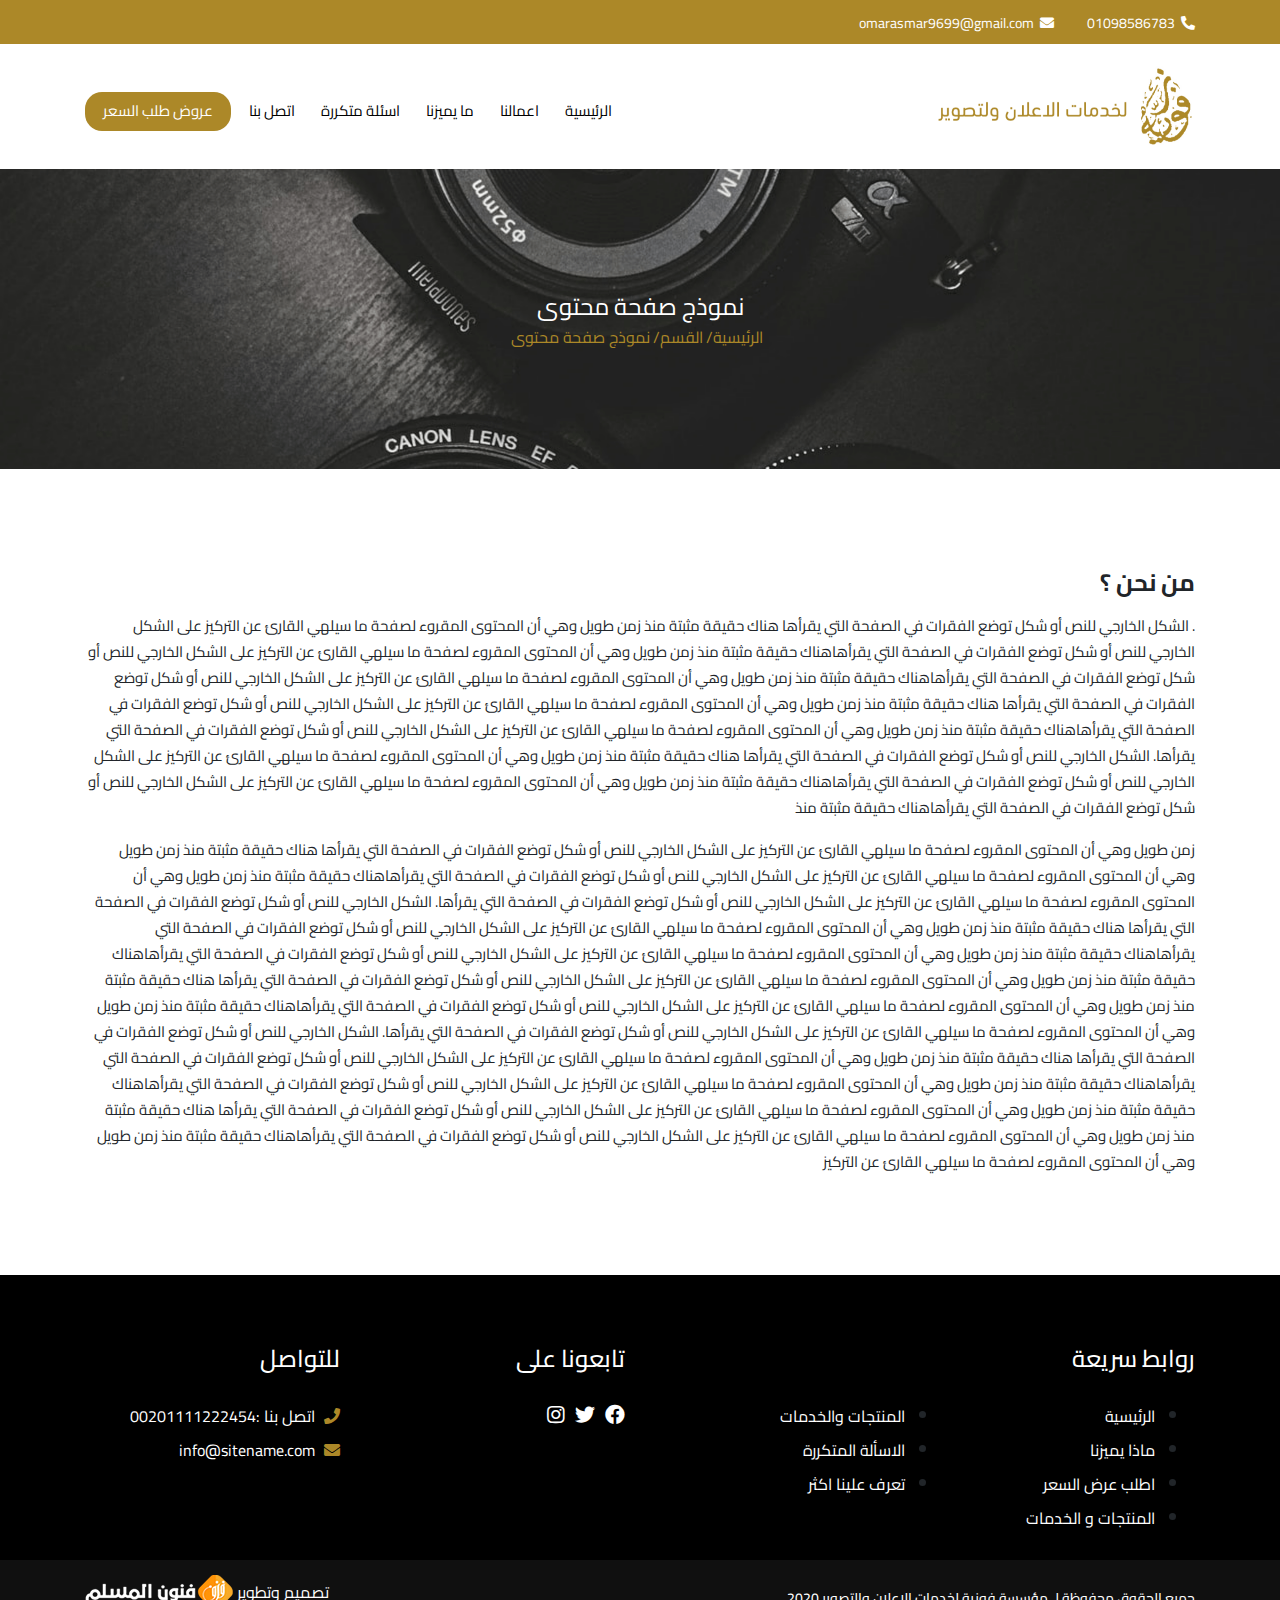
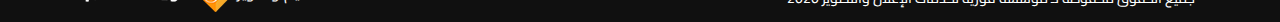
==== article.html @ c912402e "first" ====
<!DOCTYPE html>
<html lang="en">

<head>
  <meta charset="UTF-8">
  <meta name="viewport" content="width=device-width, initial-scale=1.0">
  <link rel="stylesheet" href="./assets/css/bootstrap-ar.min.css">
  <link rel="stylesheet" href="https://cdnjs.cloudflare.com/ajax/libs/font-awesome/5.13.0/css/all.min.css" />
  <link rel="stylesheet" href="./assets/css/slick.css">
  <link rel="stylesheet" href="./assets/css/slick-theme.css">
  <link rel="stylesheet" href="./assets/css/style.css">
  <title>Document</title>
</head>

<body>

  <!-- top header -->
  <div class="top-header">
    <div class="container">
      <span class="number">
        <i class="fas fa-phone-alt"></i>
        <span>01098586783</span>
      </span>
      <span class="email">
        <i class="fas fa-envelope"></i>
        <span>omarasmar9699@gmail.com</span>
      </span>
    </div>
  </div>


  <!-- navbar -->
  <nav class="navbar navbar-expand-lg navbar-light bg-light">
    <div class="container">
      <a class="navbar-brand" href="#">
        <img src="./assets/images/logo.png" alt="">
      </a>
      <button class="navbar-toggler" type="button" data-toggle="collapse" data-target="#navbarNav"
        aria-controls="navbarNav" aria-expanded="false" aria-label="Toggle navigation">
        <span class="navbar-toggler-icon"></span>
      </button>
      <div class="collapse navbar-collapse" id="navbarNav">
        <ul class="navbar-nav ml-auto">
          <li class="nav-item active">
            <a class="nav-link" href="#">الرئيسية <span class="sr-only">(current)</span></a>
          </li>
          <li class="nav-item">
            <a class="nav-link" href="#">اعمالنا</a>
          </li>
          <li class="nav-item">
            <a class="nav-link" href="#">ما يميزنا</a>
          </li>
          <li class="nav-item">
            <a class="nav-link" href="#">اسئلة متكررة</a>
          </li>
          <li class="nav-item">
            <a class="nav-link" href="#">اتصل بنا</a>
          </li>
          <li class="nav-item">
            <a class="nav-link" href="#">عروض طلب السعر</a>
          </li>
        </ul>
      </div>
    </div>
  </nav>


  <!-- header -->
  <div class="header header-nother-page" style="background-image: url('./assets/images/header.png');">
    <div class="container">
      <div class="header-content">
        <p>نموذج صفحة محتوى</p>
        <div class="path">
          <a href="">الرئيسية</a>
          <a href="">القسم</a>
          <a href="">نموذج صفحة محتوى</a>
        </div>
      </div>
    </div>
  </div>

  <div class="article-page">
    <div class="container">
      <h5 class="article-header">من نحن ؟</h5>
      <p>. الشكل الخارجي للنص أو شكل توضع الفقرات في الصفحة التي يقرأها هناك حقيقة مثبتة منذ زمن طويل وهي أن المحتوى
        المقروء لصفحة ما سيلهي القارئ عن التركيز على الشكل الخارجي للنص أو شكل توضع الفقرات في الصفحة التي يقرأهاهناك
        حقيقة مثبتة منذ زمن طويل وهي أن المحتوى المقروء لصفحة ما سيلهي القارئ عن التركيز على الشكل الخارجي للنص أو شكل
        توضع الفقرات في الصفحة التي يقرأهاهناك حقيقة مثبتة منذ زمن طويل وهي أن المحتوى المقروء لصفحة ما سيلهي القارئ عن
        التركيز على الشكل الخارجي للنص أو شكل توضع الفقرات في الصفحة التي يقرأها هناك حقيقة مثبتة منذ زمن طويل وهي أن
        المحتوى المقروء لصفحة ما سيلهي القارئ عن التركيز على الشكل الخارجي للنص أو شكل توضع الفقرات في الصفحة التي
        يقرأهاهناك حقيقة مثبتة منذ زمن طويل وهي أن المحتوى المقروء لصفحة ما سيلهي القارئ عن التركيز على الشكل الخارجي
        للنص
        أو شكل توضع الفقرات في الصفحة التي يقرأها. الشكل الخارجي للنص أو شكل توضع الفقرات في الصفحة التي يقرأها هناك
        حقيقة
        مثبتة منذ زمن طويل وهي أن المحتوى المقروء لصفحة ما سيلهي القارئ عن التركيز على الشكل الخارجي للنص أو شكل توضع
        الفقرات في الصفحة التي يقرأهاهناك حقيقة مثبتة منذ زمن طويل وهي أن المحتوى المقروء لصفحة ما سيلهي القارئ عن
        التركيز
        على الشكل الخارجي للنص أو شكل توضع الفقرات في الصفحة التي يقرأهاهناك حقيقة مثبتة منذ
      </p>
      <p>
        زمن طويل وهي أن المحتوى المقروء لصفحة ما سيلهي القارئ عن التركيز على الشكل الخارجي للنص أو شكل توضع الفقرات في
        الصفحة التي يقرأها هناك حقيقة مثبتة منذ زمن طويل وهي أن المحتوى المقروء لصفحة ما سيلهي القارئ عن التركيز على
        الشكل
        الخارجي للنص أو شكل توضع الفقرات في الصفحة التي يقرأهاهناك حقيقة مثبتة منذ زمن طويل وهي أن المحتوى المقروء لصفحة
        ما سيلهي القارئ عن التركيز على الشكل الخارجي للنص أو شكل توضع الفقرات في الصفحة التي يقرأها. الشكل الخارجي للنص
        أو
        شكل توضع الفقرات في الصفحة التي يقرأها هناك حقيقة مثبتة منذ زمن طويل وهي أن المحتوى المقروء لصفحة ما سيلهي
        القارئ
        عن التركيز على الشكل الخارجي للنص أو شكل توضع الفقرات في الصفحة التي يقرأهاهناك حقيقة مثبتة منذ زمن طويل وهي أن
        المحتوى المقروء لصفحة ما سيلهي القارئ عن التركيز على الشكل الخارجي للنص أو شكل توضع الفقرات في الصفحة التي
        يقرأهاهناك حقيقة مثبتة منذ زمن طويل وهي أن المحتوى المقروء لصفحة ما سيلهي القارئ عن التركيز على الشكل الخارجي
        للنص
        أو شكل توضع الفقرات في الصفحة التي يقرأها هناك حقيقة مثبتة منذ زمن طويل وهي أن المحتوى المقروء لصفحة ما سيلهي
        القارئ عن التركيز على الشكل الخارجي للنص أو شكل توضع الفقرات في الصفحة التي يقرأهاهناك حقيقة مثبتة منذ زمن طويل
        وهي أن المحتوى المقروء لصفحة ما سيلهي القارئ عن التركيز على الشكل الخارجي للنص أو شكل توضع الفقرات في الصفحة
        التي
        يقرأها. الشكل الخارجي للنص أو شكل توضع الفقرات في الصفحة التي يقرأها هناك حقيقة مثبتة منذ زمن طويل وهي أن
        المحتوى
        المقروء لصفحة ما سيلهي القارئ عن التركيز على الشكل الخارجي للنص أو شكل توضع الفقرات في الصفحة التي يقرأهاهناك
        حقيقة مثبتة منذ زمن طويل وهي أن المحتوى المقروء لصفحة ما سيلهي القارئ عن التركيز على الشكل الخارجي للنص أو شكل
        توضع الفقرات في الصفحة التي يقرأهاهناك حقيقة مثبتة منذ زمن طويل وهي أن المحتوى المقروء لصفحة ما سيلهي القارئ عن
        التركيز على الشكل الخارجي للنص أو شكل توضع الفقرات في الصفحة التي يقرأها هناك حقيقة مثبتة منذ زمن طويل وهي أن
        المحتوى المقروء لصفحة ما سيلهي القارئ عن التركيز على الشكل الخارجي للنص أو شكل توضع الفقرات في الصفحة التي
        يقرأهاهناك حقيقة مثبتة منذ زمن طويل وهي أن المحتوى المقروء لصفحة ما سيلهي القارئ عن التركيز
      </p>
    </div>
  </div>

  <!-- footer -->
  <footer>
    <div class="container">
      <div class="row">
        <div class="col-sm-12 col-md-8 col-lg-6">
          <div class="faster-link">
            <h5 class="footer-header">روابط سريعة</h5>
            <ul>
              <li><a href="">الرئيسية</a></li>
              <li><a href="">المنتجات والخدمات</a></li>
              <li><a href="">ماذا يميزنا</a></li>
              <li><a href="">الاسألة المتكررة</a></li>
              <li><a href="">اطلب عرض السعر</a></li>
              <li><a href="">تعرف علينا اكثر</a></li>
              <li><a href=""> المنتجات و الخدمات</a></li>
            </ul>
          </div>
        </div>
        <div class="col-sm-12 col-md-4 col-lg-3">
          <div class="follow-us">
            <h5 class="footer-header">تابعونا على</h5>
            <span><a href="">
                <i class="fab fa-facebook"></i>
              </a></span>
            <span><a href="">
                <i class="fab fa-twitter"></i>
              </a></span>
            <span><a href="">
                <i class="fab fa-instagram"></i>
              </a></span>
          </div>
        </div>
        <div class="col-sm-12 col-md-6 col-lg-3">
          <div class="contact">
            <h5 class="footer-header">للتواصل</h5>
            <ul class="list-unstyled">
              <li>
                <i class="fas fa-phone"></i>
                <span class="number">اتصل بنا :</span><span>00201111222454</span>
              </li>
              <li>
                <i class="fas fa-envelope"></i>
                <span>info@sitename.com</span>
              </li>
            </ul>
          </div>
        </div>
      </div>
    </div>
  </footer>

  <!-- start copy -->
  <div class="copy">
    <div class="container">
      <div class="row">
        <div class="col-sm-12 col-md-12 col-lg-6">
          <h5 class>جميع الحقوق محفوظة لـ مؤسسة فوزية لخدمات الإعلان والتصوير 2020</h5>
        </div>
        <div class="col-sm-12 col-md-12 col-lg-6">
          <div class="logo-funun">
            <span class="text-white">تصميم وتطوير</span>
            <img src="./assets/images/funun.png" />
          </div>
        </div>
      </div>
      <div class="clear"></div>
    </div>
  </div>
  <!-- end copy -->

  <script src="./assets/js/jquery-3.3.1.min.js"></script>
  <script src="./assets/js/popper.min.js"></script>
  <script src="./assets/js/bootstrap.min.js"></script>
  <script src="./assets/js/slick.min.js"></script>
  <script src="./assets/js/main.js"></script>
</body>

</html>
---- assets/css/style.css ----
@charset "UTF-8";
@import url("https://fonts.googleapis.com/css2?family=Cairo&display=swap");
input:focus,
select:focus,
textarea:focus {
  outline: 0 !important;
}

body {
  direction: rtl;
  font-family: "Cairo", sans-serif;
}

.clear {
  clear: both;
}

img {
  max-width: 100%;
  width: 100%;
}

.section-header {
  font-size: 24px;
  text-align: center;
  font-weight: bold;
  margin-bottom: 36px;
}

.top-header {
  background-color: #ac8828;
  padding-top: 10px;
  padding-bottom: 10px;
}
.top-header .number,
.top-header .email {
  color: #fff;
  font-size: 14px;
}
.top-header .number i,
.top-header .email i {
  margin-left: 3px;
}
.top-header .email {
  margin-right: 30px;
}

.navbar {
  background-color: transparent !important;
}
.navbar .navbar-brand img {
  width: auto;
  height: auto;
  max-height: 99px;
}
.navbar .navbar-nav .nav-item {
  margin-right: 10px;
  margin-top: 10px;
}
.navbar .navbar-nav .nav-item .nav-link {
  font-size: 15px;
  color: #000;
}
.navbar .navbar-nav li:last-child {
  background-color: #ac8828;
  border-radius: 17px;
  padding-right: 10px;
  padding-left: 10px;
  font-size: 13px;
}
.navbar .navbar-nav li:last-child .nav-link {
  color: #fff;
}

.header {
  height: 573px;
  position: relative;
}
.header .header-content h5,
.header .header-content p,
.header .header-content a {
  color: #fff;
}
.header .header-content h5 {
  font-size: 40px;
  font-weight: bold;
}
.header .header-content p {
  font-weight: 24px;
}
.header .header-content .btn {
  display: inline-block;
  background-color: #ac8828;
  font-size: 13px;
  padding: 5px 40px 5px 40px;
  border-radius: 17px;
}

.who-us {
  margin-top: 100px;
}
.who-us .who-img {
  position: relative;
}
.who-us .who-img img {
  max-height: 350px;
}
.who-us .who-img::after {
  position: absolute;
  top: -15px;
  right: -15px;
  content: url("../images/who-img-after.png");
}
.who-us .who-pargraph h5 {
  font-weight: bold;
  font-size: 24px;
}
.who-us .who-pargraph p {
  font-size: 16px;
  color: #000;
  line-height: 28px;
}

.our-services {
  background-color: #f7f3e9;
  margin-top: 135px;
  padding-top: 100px;
  padding-bottom: 100px;
}
.our-services .card {
  border: 0;
  border-radius: 0 !important;
  height: 321px;
}
.our-services .card .card-img {
  border-radius: 0;
  height: 178px;
}
.our-services .card .card-body {
  text-align: center;
}
.our-services .card .card-title {
  font-size: 18px;
}
.our-services .card .card-text {
  font-size: 14px;
  margin: 0;
  overflow: hidden;
  display: -webkit-box;
  text-overflow: ellipsis;
  -webkit-line-clamp: 3;
  -webkit-box-orient: vertical;
}
.our-services .card .card-link {
  font-size: 14px;
}
.our-services .card .card-link a {
  color: #ac8828;
}

.project {
  margin-top: 90px;
}
.project .project-header {
  text-align: center;
}
.project .tabs-projects {
  text-align: center;
  margin-top: 50px;
}
.project .tabs-projects .nav {
  width: 50%;
  margin: auto;
}
.project .tabs-projects .nav .nav-item .nav-link {
  background-color: #fff;
  border: 1px solid #d6d6d6;
  color: #000;
  border-radius: 20px;
  display: inline-block;
  width: 100px;
  margin-left: 10px;
}
.project .tabs-projects .nav .nav-item .active {
  background-color: #ac8828;
  border: 1px solid #ac8828;
  color: #fff;
}
.project .tabs-projects .project-slider {
  margin-top: 40px;
}
.project .tabs-projects .project-slider img {
  margin: auto;
  height: 350px;
}
.project .tabs-projects .project-slider .item-slider {
  cursor: pointer;
  position: relative;
  padding: 0 5px;
}
.project .tabs-projects .project-slider .item-slider:focus {
  outline: 0 !important;
}
.project .tabs-projects .project-slider .item-slider .overlay {
  transition: all 0.5s ease-in-out;
  opacity: 0;
  text-align: center;
}
.project .tabs-projects .project-slider .item-slider .overlay h5 {
  position: absolute;
  top: 50%;
  left: 50%;
  transform: translate(-50%, -50%);
  width: 100%;
  color: #fff;
  display: block !important;
  font-size: 45px;
}
.project .tabs-projects .project-slider .item-slider .overlay h5 a {
  color: #fff;
  text-decoration: none;
}
.project .tabs-projects .project-slider .item-slider:hover .overlay {
  opacity: 1;
}
.project .tabs-projects .project-slider .item-slider:hover .overlay::after {
  content: "";
  position: absolute;
  bottom: -36px;
  font-size: 40px !important;
  color: #f9faf9;
}
.project .tabs-projects .project-slider .slick-current .overlay {
  opacity: 1;
}
.project .tabs-projects .project-slider .slick-current .overlay::after {
  content: "";
  position: absolute;
  bottom: -36px;
  font-size: 40px !important;
  color: #f9faf9;
}
.project .tabs-projects .project-slider .slick-prev {
  left: -60px;
  z-index: 99;
}
.project .tabs-projects .project-slider .slick-prev::before {
  content: "";
}
.project .tabs-projects .project-slider .slick-next {
  right: -50px;
}
.project .tabs-projects .project-slider .slick-next::before {
  content: "";
}
.project .tabs-projects .tab-pane {
  display: block !important;
  overflow: hidden;
  height: 0;
  opacity: 0;
  transition: opacity 0.3s ease;
}
.project .tabs-projects .tab-pane.active {
  opacity: 1;
  height: auto;
  display: block;
  overflow: inherit;
}

.pro-det-slider {
  overflow: hidden;
}

.project-details {
  direction: rtl !important;
  background-color: #f9faf9;
  padding-bottom: 90px;
  padding-top: 50px;
}
.project-details:focus {
  outline: 0 !important;
}
.project-details .information {
  background-color: #fff;
  border-radius: 5px;
  padding-top: 20px;
  padding-bottom: 10px;
}
.project-details .information .info1 {
  margin-top: 10px;
}
.project-details .information .info1 h5 {
  font-size: 17px;
  font-weight: bold;
}
.project-details .information .info1 p {
  color: #555;
}
.project-details .information .info1 > div {
  float: right;
  width: 150px;
}
.project-details .information .info1 div:first-child {
  margin-right: 20px;
}
.project-details .information .info1 div:last-child {
  position: absolute;
  text-align: right;
  left: 130px;
}
.project-details .det {
  margin-top: 20px;
  text-align: right;
}
.project-details .det h6 {
  font-size: 17px;
  font-weight: bold;
}
.project-details .det p {
  color: #555;
}
.project-details .project-details-slider .item-project-details {
  background-size: cover;
  height: 300px;
}
.project-details .project-details-slider .slick-dots {
  top: 10px !important;
  text-align: right !important;
}
.project-details .project-details-slider .slick-dots li {
  width: 10px !important;
}
.project-details .project-details-slider .slick-dots li button {
  width: 5px !important;
  height: 5px !important;
  background-color: #c7c7c7;
  border-radius: 50%;
}
.project-details .project-details-slider .slick-dots li button::before {
  content: none !important;
}
.project-details .project-details-slider .slick-dots .slick-active button {
  background-color: #ac8828;
}
.project-details .project-details-slider .slick-dots .slick-active button::before {
  content: none !important;
}

.form-contact {
  background-image: url("../images/form-bg.png");
  background-attachment: fixed;
  background-size: cover;
  text-align: center;
  padding-top: 90px;
  padding-bottom: 90px;
}
.form-contact .contact-form-home {
  width: 70%;
  margin: auto;
  border-radius: 5px;
  padding: 50px;
  background-color: #fff !important;
  box-shadow: 0 2.9px 14.3px -13px rgba(0, 0, 0, 0.14), 0 23px 114px -13px rgba(0, 0, 0, 0.28);
}
.form-contact .contact-form-home .section-header {
  margin-bottom: 22px;
}
.form-contact .contact-form-home .section-header h4 {
  color: #000;
  line-height: 27px;
  font-weight: bold;
}
.form-contact .contact-form-home .section-header p {
  font-size: 18px;
  font-weight: normal;
}
.form-contact .contact-form-home .form-control {
  height: 50px;
  border-radius: 20px;
  margin-top: 10px;
}
.form-contact .contact-form-home .my-text-area {
  height: 101px;
  margin-top: 20px;
}
.form-contact .contact-form-home .btn {
  border: 0;
  background-color: #ac8828;
  border: 1px solid #ac8828;
  color: #fff;
  margin-top: 30px;
  border-radius: 20px;
  padding: 10px;
  width: 200px;
  transition: all 0.3s linear;
}
.form-contact .contact-form-home .btn:hover {
  background-color: #fff;
  color: #ac8828;
}

footer {
  padding-top: 70px;
  background-color: #000;
  padding-bottom: 20px;
}
footer .footer-header {
  font-size: 24px;
  color: #fff;
  margin-bottom: 30px;
}
footer .faster-link li {
  margin-bottom: 10px;
  width: 50%;
  float: right;
}
footer .faster-link li a {
  color: #fff;
}
footer .follow-us span {
  margin-left: 6px;
}
footer .follow-us span a {
  text-decoration: none;
}
footer .follow-us span a i {
  color: #fff;
  font-size: 20px;
}
footer .contact ul li {
  margin-top: 10px;
}
footer .contact ul li span {
  color: #fff;
}
footer .contact i {
  color: #ac8828;
  margin-left: 5px;
}

.copy {
  background-color: #101010;
  padding: 10px;
  position: relative;
}
.copy h5 {
  margin: 0;
  font-size: 14px;
  color: #fff;
  margin-top: 20px;
}
.copy .logo-funun {
  text-align: left;
  margin-top: 5px;
}
.copy .logo-funun img {
  width: 148px;
  height: 37px;
}

.header-nother-page {
  height: 300px;
}
.header-nother-page p {
  font-size: 24px;
  margin: 0;
}
.header-nother-page .path a {
  color: #ac8828;
  position: relative;
  margin-right: 6px;
  text-decoration: none;
}
.header-nother-page .path a::after {
  position: absolute;
  content: "/";
}
.header-nother-page .path a:last-child:after {
  content: "" !important;
}

.service-page {
  background-color: transparent;
  margin-top: 0;
}
.service-page .card {
  box-shadow: 0 0.5rem 1rem rgba(0, 0, 0, 0.15) !important;
  margin-bottom: 30px;
}

.works-page {
  margin-top: 76px;
  margin-bottom: 100px;
}
.works-page .nav-pills {
  width: 50%;
  margin: auto;
}
.works-page .nav-pills .nav-item {
  margin: 5px;
}
.works-page .nav-pills .nav-item .nav-link {
  border-radius: 20px;
  border: 1px solid #DDD;
  color: #000;
  padding-right: 20px;
  padding-left: 20px;
}
.works-page .nav-pills .nav-item .active {
  background-color: #ac8828;
  border: 1px solid #ac8828;
  color: #fff;
}
.works-page .tab-content .col-lg-4 {
  padding: 3px;
}
.works-page .tab-content .tab-img {
  height: 356px;
  max-height: 356px;
}
.works-page .tab-content img {
  width: 100%;
  height: 356px;
  max-height: 356px;
}

.article-page {
  margin-top: 100px;
  margin-bottom: 100px;
}
.article-page .article-header {
  font-size: 24px;
  margin-bottom: 15px;
  font-weight: bold;
}
.article-page p {
  font-size: 15px;
  line-height: 26px;
}

.article-img {
  height: 405px;
  margin-bottom: 30px;
}

@media (max-width: 1024px) {
  .navbar .navbar-nav .nav-item {
    margin-right: 0;
  }

  .navbar .navbar-brand {
    margin: auto;
  }
  .project .tabs-projects .nav {
    width: 60% !important;
  }
  .project .slick-prev {
    left: -39px !important;
  }
  .project .slick-next {
    right: -20px !important;
  }

  .project-inforamtion .project-information-content-data .data-info div:last-child {
    margin-right: 76px;
  }

  .works-page .nav-pills {
    width: 100%;
  }
}
@media (max-width: 800px) {
  .navbar .navbar-brand {
    margin: auto;
    margin-right: 0;
  }
  .navbar .navbar-nav {
    text-align: center;
  }

  .who-us .who-img {
    margin-bottom: 30px;
  }

  .project .tabs-projects .nav {
    width: 80% !important;
  }
  .project .slick-prev {
    left: -35px !important;
  }
  .project .slick-prev::before {
    width: 35px !important;
    height: 35px !important;
    line-height: 35px !important;
  }
  .project .slick-next {
    right: -20px !important;
  }
  .project .slick-next::before {
    width: 35px !important;
    height: 35px !important;
    line-height: 35px !important;
  }

  .tab-project .card img {
    margin: auto;
  }

  .project-inforamtion .project-information-content-data .data-info div:last-child {
    margin-right: 230px;
  }

  footer .contact {
    margin-top: 20px;
  }

  .copy h5 {
    text-align: center;
  }

  .copy .logo-funun {
    text-align: center !important;
    margin-top: 15px;
  }
}
@media (max-width: 524px) {
  .top-header {
    text-align: center;
  }
  .top-header .number,
.top-header .email {
    display: inline-block !important;
  }

  .who-us .who-img::after {
    top: 0;
    right: 0;
  }

  .project .tabs-projects .nav {
    width: 76% !important;
    white-space: nowrap;
    margin-bottom: 20px !important;
  }
  .project .tabs-projects .nav .nav-item {
    width: 300px;
  }
  .project .tabs-projects .nav .nav-item .nav-link {
    width: 100%;
    margin-top: 10px;
  }
  .project .tabs-projects .project-slider img {
    width: 389px;
  }
  .project .slick-prev {
    top: -28px;
    left: 0px !important;
  }
  .project .slick-prev::before {
    width: 35px !important;
    height: 35px !important;
    line-height: 35px !important;
  }
  .project .slick-next {
    top: -28px;
    right: 11px !important;
  }
  .project .slick-next::before {
    width: 35px !important;
    height: 35px !important;
    line-height: 35px !important;
  }

  .project-details .information .info1 div:last-child {
    left: 20px;
  }

  .projects-page .tab-project {
    margin-top: 40px;
  }
  .projects-page .tab-project .col-sm-12,
.projects-page .tab-project .col-md-6,
.projects-page .tab-project .col-lg-4 {
    padding-left: 19px;
    padding-right: 19px;
  }

  .project-inforamtion .project-information-content-data .data-info div:last-child {
    margin-right: 76px;
  }

  .form-contact {
    height: auto;
    padding-bottom: 30px;
  }
  .form-contact .contact-form-home {
    width: 100% !important;
  }
  .form-contact .my-form-control {
    width: 90% !important;
  }

  .works-page .nav-pills .nav-item {
    width: 100%;
    text-align: center;
  }
}
.header, .our-services .card .card-img, .works-page .tab-content .tab-img, .article-img {
  background-size: cover;
  background-position: center;
}

.header .header-content {
  position: absolute;
  text-align: center;
  top: 50%;
  left: 50%;
  transform: translate(-50%, -50%);
}

.project .tabs-projects .project-slider .item-slider:hover .overlay::after, .project .tabs-projects .project-slider .slick-current .overlay::after, .project .tabs-projects .project-slider .slick-prev::before, .project .tabs-projects .project-slider .slick-next::before {
  font-family: "Font Awesome 5 Free";
  font-weight: 900;
  font-size: 10px;
}

.project .tabs-projects .project-slider .slick-prev::before, .project .tabs-projects .project-slider .slick-next::before {
  display: inline-block;
  border-radius: 50%;
  width: 40px;
  height: 40px;
  line-height: 40px;
  text-align: center;
  background-color: rgba(0, 0, 0, 0.4);
}

.project .project-header h5 {
  position: relative;
  font-size: 30px;
  display: inline-block;
  font-weight: bold;
}

.project .tabs-projects .project-slider .item-slider .overlay {
  position: absolute;
  top: 0;
  left: 5px;
  bottom: 0;
  right: 5px;
  background-color: rgba(199, 30, 36, 0.5);
}

/*# sourceMappingURL=style.css.map */
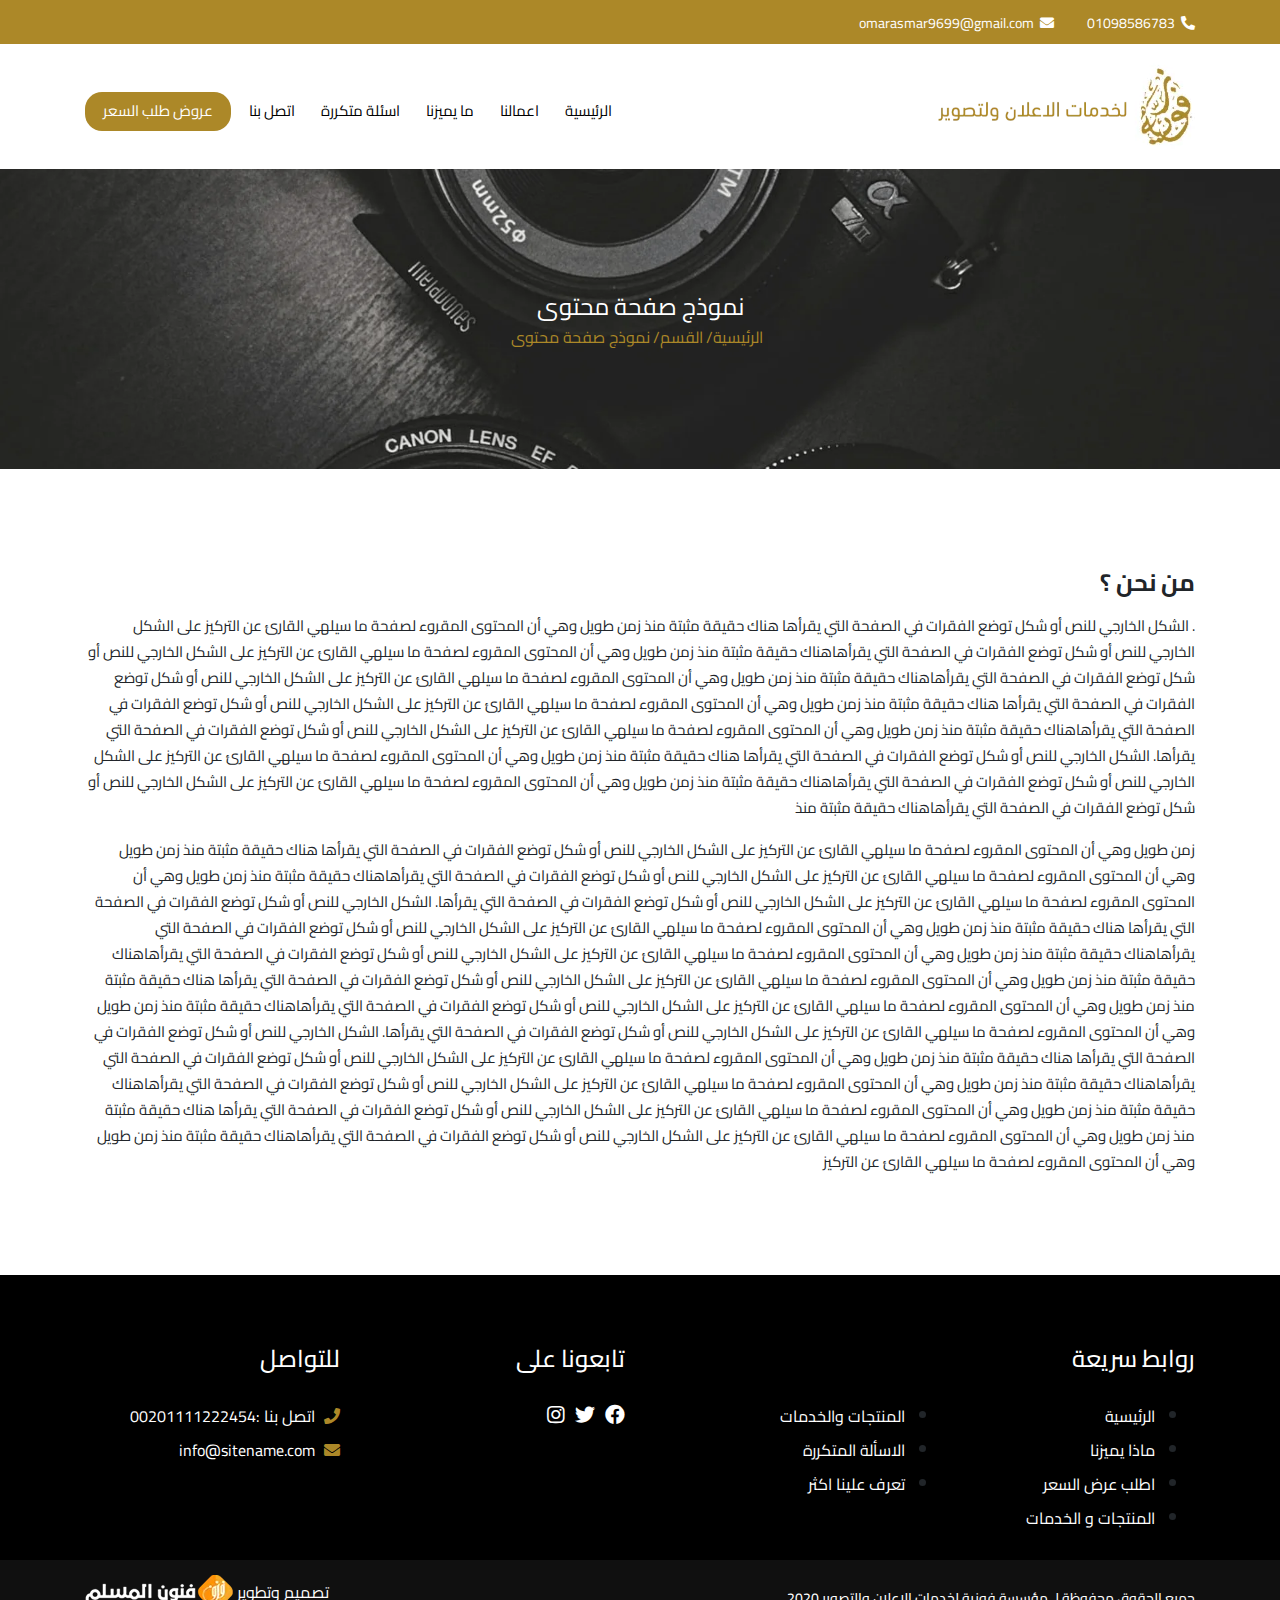
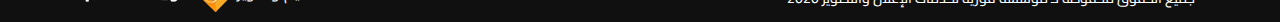
==== commit 1a8c9f2c: "minifiy img" ====
--- a/article.html
+++ b/article.html
@@ -33,7 +33,7 @@
   <nav class="navbar navbar-expand-lg navbar-light bg-light">
     <div class="container">
       <a class="navbar-brand" href="#">
-        <img src="./assets/images/logo.png" alt="">
+        <img src="./assets/images/logo.webp" alt="">
       </a>
       <button class="navbar-toggler" type="button" data-toggle="collapse" data-target="#navbarNav"
         aria-controls="navbarNav" aria-expanded="false" aria-label="Toggle navigation">
@@ -66,7 +66,7 @@
 
 
   <!-- header -->
-  <div class="header header-nother-page" style="background-image: url('./assets/images/header.png');">
+  <div class="header header-nother-page" style="background-image: url('./assets/images/header.webp');">
     <div class="container">
       <div class="header-content">
         <p>نموذج صفحة محتوى</p>
@@ -187,7 +187,7 @@
         <div class="col-sm-12 col-md-12 col-lg-6">
           <div class="logo-funun">
             <span class="text-white">تصميم وتطوير</span>
-            <img src="./assets/images/funun.png" />
+            <img src="./assets/images/funun.webp" />
           </div>
         </div>
       </div>
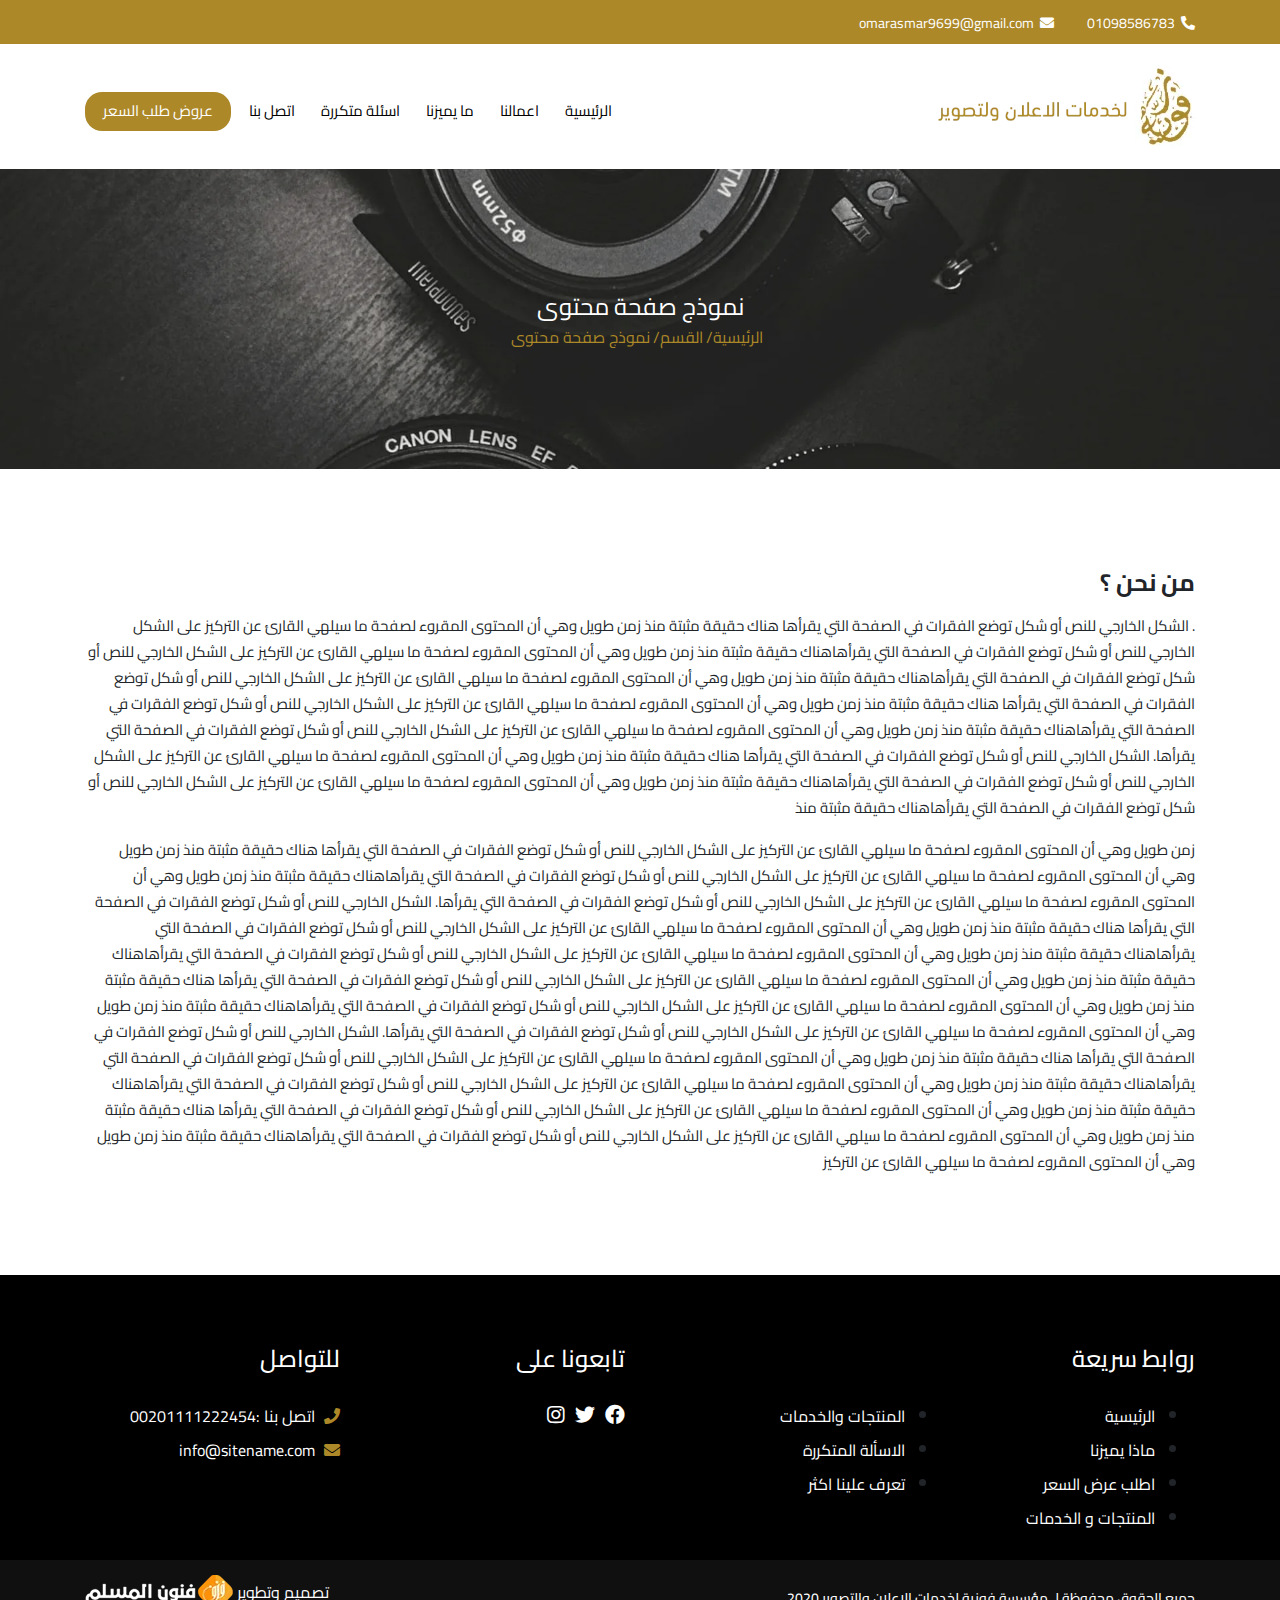
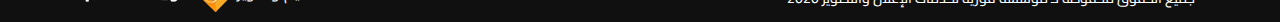
==== commit 03089aa3: "add-font-awesome library" ====
--- a/article.html
+++ b/article.html
@@ -5,7 +5,7 @@
   <meta charset="UTF-8">
   <meta name="viewport" content="width=device-width, initial-scale=1.0">
   <link rel="stylesheet" href="./assets/css/bootstrap-ar.min.css">
-  <link rel="stylesheet" href="https://cdnjs.cloudflare.com/ajax/libs/font-awesome/5.13.0/css/all.min.css" />
+  <link rel="stylesheet" href="./assets/css/all.min.css">
   <link rel="stylesheet" href="./assets/css/slick.css">
   <link rel="stylesheet" href="./assets/css/slick-theme.css">
   <link rel="stylesheet" href="./assets/css/style.css">
--- a/assets/css/all.min.css
+++ b/assets/css/all.min.css
@@ -0,0 +1,5 @@
+/*!
+ * Font Awesome Free 5.15.1 by @fontawesome - https://fontawesome.com
+ * License - https://fontawesome.com/license/free (Icons: CC BY 4.0, Fonts: SIL OFL 1.1, Code: MIT License)
+ */
+.fa,.fab,.fad,.fal,.far,.fas{-moz-osx-font-smoothing:grayscale;-webkit-font-smoothing:antialiased;display:inline-block;font-style:normal;font-variant:normal;text-rendering:auto;line-height:1}.fa-lg{font-size:1.33333em;line-height:.75em;vertical-align:-.0667em}.fa-xs{font-size:.75em}.fa-sm{font-size:.875em}.fa-1x{font-size:1em}.fa-2x{font-size:2em}.fa-3x{font-size:3em}.fa-4x{font-size:4em}.fa-5x{font-size:5em}.fa-6x{font-size:6em}.fa-7x{font-size:7em}.fa-8x{font-size:8em}.fa-9x{font-size:9em}.fa-10x{font-size:10em}.fa-fw{text-align:center;width:1.25em}.fa-ul{list-style-type:none;margin-left:2.5em;padding-left:0}.fa-ul>li{position:relative}.fa-li{left:-2em;position:absolute;text-align:center;width:2em;line-height:inherit}.fa-border{border:.08em solid #eee;border-radius:.1em;padding:.2em .25em .15em}.fa-pull-left{float:left}.fa-pull-right{float:right}.fa.fa-pull-left,.fab.fa-pull-left,.fal.fa-pull-left,.far.fa-pull-left,.fas.fa-pull-left{margin-right:.3em}.fa.fa-pull-right,.fab.fa-pull-right,.fal.fa-pull-right,.far.fa-pull-right,.fas.fa-pull-right{margin-left:.3em}.fa-spin{-webkit-animation:fa-spin 2s linear infinite;animation:fa-spin 2s linear infinite}.fa-pulse{-webkit-animation:fa-spin 1s steps(8) infinite;animation:fa-spin 1s steps(8) infinite}@-webkit-keyframes fa-spin{0%{-webkit-transform:rotate(0deg);transform:rotate(0deg)}to{-webkit-transform:rotate(1turn);transform:rotate(1turn)}}@keyframes fa-spin{0%{-webkit-transform:rotate(0deg);transform:rotate(0deg)}to{-webkit-transform:rotate(1turn);transform:rotate(1turn)}}.fa-rotate-90{-ms-filter:"progid:DXImageTransform.Microsoft.BasicImage(rotation=1)";-webkit-transform:rotate(90deg);transform:rotate(90deg)}.fa-rotate-180{-ms-filter:"progid:DXImageTransform.Microsoft.BasicImage(rotation=2)";-webkit-transform:rotate(180deg);transform:rotate(180deg)}.fa-rotate-270{-ms-filter:"progid:DXImageTransform.Microsoft.BasicImage(rotation=3)";-webkit-transform:rotate(270deg);transform:rotate(270deg)}.fa-flip-horizontal{-ms-filter:"progid:DXImageTransform.Microsoft.BasicImage(rotation=0, mirror=1)";-webkit-transform:scaleX(-1);transform:scaleX(-1)}.fa-flip-vertical{-webkit-transform:scaleY(-1);transform:scaleY(-1)}.fa-flip-both,.fa-flip-horizontal.fa-flip-vertical,.fa-flip-vertical{-ms-filter:"progid:DXImageTransform.Microsoft.BasicImage(rotation=2, mirror=1)"}.fa-flip-both,.fa-flip-horizontal.fa-flip-vertical{-webkit-transform:scale(-1);transform:scale(-1)}:root .fa-flip-both,:root .fa-flip-horizontal,:root .fa-flip-vertical,:root .fa-rotate-90,:root .fa-rotate-180,:root .fa-rotate-270{-webkit-filter:none;filter:none}.fa-stack{display:inline-block;height:2em;line-height:2em;position:relative;vertical-align:middle;width:2.5em}.fa-stack-1x,.fa-stack-2x{left:0;position:absolute;text-align:center;width:100%}.fa-stack-1x{line-height:inherit}.fa-stack-2x{font-size:2em}.fa-inverse{color:#fff}.fa-500px:before{content:"\f26e"}.fa-accessible-icon:before{content:"\f368"}.fa-accusoft:before{content:"\f369"}.fa-acquisitions-incorporated:before{content:"\f6af"}.fa-ad:before{content:"\f641"}.fa-address-book:before{content:"\f2b9"}.fa-address-card:before{content:"\f2bb"}.fa-adjust:before{content:"\f042"}.fa-adn:before{content:"\f170"}.fa-adversal:before{content:"\f36a"}.fa-affiliatetheme:before{content:"\f36b"}.fa-air-freshener:before{content:"\f5d0"}.fa-airbnb:before{content:"\f834"}.fa-algolia:before{content:"\f36c"}.fa-align-center:before{content:"\f037"}.fa-align-justify:before{content:"\f039"}.fa-align-left:before{content:"\f036"}.fa-align-right:before{content:"\f038"}.fa-alipay:before{content:"\f642"}.fa-allergies:before{content:"\f461"}.fa-amazon:before{content:"\f270"}.fa-amazon-pay:before{content:"\f42c"}.fa-ambulance:before{content:"\f0f9"}.fa-american-sign-language-interpreting:before{content:"\f2a3"}.fa-amilia:before{content:"\f36d"}.fa-anchor:before{content:"\f13d"}.fa-android:before{content:"\f17b"}.fa-angellist:before{content:"\f209"}.fa-angle-double-down:before{content:"\f103"}.fa-angle-double-left:before{content:"\f100"}.fa-angle-double-right:before{content:"\f101"}.fa-angle-double-up:before{content:"\f102"}.fa-angle-down:before{content:"\f107"}.fa-angle-left:before{content:"\f104"}.fa-angle-right:before{content:"\f105"}.fa-angle-up:before{content:"\f106"}.fa-angry:before{content:"\f556"}.fa-angrycreative:before{content:"\f36e"}.fa-angular:before{content:"\f420"}.fa-ankh:before{content:"\f644"}.fa-app-store:before{content:"\f36f"}.fa-app-store-ios:before{content:"\f370"}.fa-apper:before{content:"\f371"}.fa-apple:before{content:"\f179"}.fa-apple-alt:before{content:"\f5d1"}.fa-apple-pay:before{content:"\f415"}.fa-archive:before{content:"\f187"}.fa-archway:before{content:"\f557"}.fa-arrow-alt-circle-down:before{content:"\f358"}.fa-arrow-alt-circle-left:before{content:"\f359"}.fa-arrow-alt-circle-right:before{content:"\f35a"}.fa-arrow-alt-circle-up:before{content:"\f35b"}.fa-arrow-circle-down:before{content:"\f0ab"}.fa-arrow-circle-left:before{content:"\f0a8"}.fa-arrow-circle-right:before{content:"\f0a9"}.fa-arrow-circle-up:before{content:"\f0aa"}.fa-arrow-down:before{content:"\f063"}.fa-arrow-left:before{content:"\f060"}.fa-arrow-right:before{content:"\f061"}.fa-arrow-up:before{content:"\f062"}.fa-arrows-alt:before{content:"\f0b2"}.fa-arrows-alt-h:before{content:"\f337"}.fa-arrows-alt-v:before{content:"\f338"}.fa-artstation:before{content:"\f77a"}.fa-assistive-listening-systems:before{content:"\f2a2"}.fa-asterisk:before{content:"\f069"}.fa-asymmetrik:before{content:"\f372"}.fa-at:before{content:"\f1fa"}.fa-atlas:before{content:"\f558"}.fa-atlassian:before{content:"\f77b"}.fa-atom:before{content:"\f5d2"}.fa-audible:before{content:"\f373"}.fa-audio-description:before{content:"\f29e"}.fa-autoprefixer:before{content:"\f41c"}.fa-avianex:before{content:"\f374"}.fa-aviato:before{content:"\f421"}.fa-award:before{content:"\f559"}.fa-aws:before{content:"\f375"}.fa-baby:before{content:"\f77c"}.fa-baby-carriage:before{content:"\f77d"}.fa-backspace:before{content:"\f55a"}.fa-backward:before{content:"\f04a"}.fa-bacon:before{content:"\f7e5"}.fa-bacteria:before{content:"\e059"}.fa-bacterium:before{content:"\e05a"}.fa-bahai:before{content:"\f666"}.fa-balance-scale:before{content:"\f24e"}.fa-balance-scale-left:before{content:"\f515"}.fa-balance-scale-right:before{content:"\f516"}.fa-ban:before{content:"\f05e"}.fa-band-aid:before{content:"\f462"}.fa-bandcamp:before{content:"\f2d5"}.fa-barcode:before{content:"\f02a"}.fa-bars:before{content:"\f0c9"}.fa-baseball-ball:before{content:"\f433"}.fa-basketball-ball:before{content:"\f434"}.fa-bath:before{content:"\f2cd"}.fa-battery-empty:before{content:"\f244"}.fa-battery-full:before{content:"\f240"}.fa-battery-half:before{content:"\f242"}.fa-battery-quarter:before{content:"\f243"}.fa-battery-three-quarters:before{content:"\f241"}.fa-battle-net:before{content:"\f835"}.fa-bed:before{content:"\f236"}.fa-beer:before{content:"\f0fc"}.fa-behance:before{content:"\f1b4"}.fa-behance-square:before{content:"\f1b5"}.fa-bell:before{content:"\f0f3"}.fa-bell-slash:before{content:"\f1f6"}.fa-bezier-curve:before{content:"\f55b"}.fa-bible:before{content:"\f647"}.fa-bicycle:before{content:"\f206"}.fa-biking:before{content:"\f84a"}.fa-bimobject:before{content:"\f378"}.fa-binoculars:before{content:"\f1e5"}.fa-biohazard:before{content:"\f780"}.fa-birthday-cake:before{content:"\f1fd"}.fa-bitbucket:before{content:"\f171"}.fa-bitcoin:before{content:"\f379"}.fa-bity:before{content:"\f37a"}.fa-black-tie:before{content:"\f27e"}.fa-blackberry:before{content:"\f37b"}.fa-blender:before{content:"\f517"}.fa-blender-phone:before{content:"\f6b6"}.fa-blind:before{content:"\f29d"}.fa-blog:before{content:"\f781"}.fa-blogger:before{content:"\f37c"}.fa-blogger-b:before{content:"\f37d"}.fa-bluetooth:before{content:"\f293"}.fa-bluetooth-b:before{content:"\f294"}.fa-bold:before{content:"\f032"}.fa-bolt:before{content:"\f0e7"}.fa-bomb:before{content:"\f1e2"}.fa-bone:before{content:"\f5d7"}.fa-bong:before{content:"\f55c"}.fa-book:before{content:"\f02d"}.fa-book-dead:before{content:"\f6b7"}.fa-book-medical:before{content:"\f7e6"}.fa-book-open:before{content:"\f518"}.fa-book-reader:before{content:"\f5da"}.fa-bookmark:before{content:"\f02e"}.fa-bootstrap:before{content:"\f836"}.fa-border-all:before{content:"\f84c"}.fa-border-none:before{content:"\f850"}.fa-border-style:before{content:"\f853"}.fa-bowling-ball:before{content:"\f436"}.fa-box:before{content:"\f466"}.fa-box-open:before{content:"\f49e"}.fa-box-tissue:before{content:"\e05b"}.fa-boxes:before{content:"\f468"}.fa-braille:before{content:"\f2a1"}.fa-brain:before{content:"\f5dc"}.fa-bread-slice:before{content:"\f7ec"}.fa-briefcase:before{content:"\f0b1"}.fa-briefcase-medical:before{content:"\f469"}.fa-broadcast-tower:before{content:"\f519"}.fa-broom:before{content:"\f51a"}.fa-brush:before{content:"\f55d"}.fa-btc:before{content:"\f15a"}.fa-buffer:before{content:"\f837"}.fa-bug:before{content:"\f188"}.fa-building:before{content:"\f1ad"}.fa-bullhorn:before{content:"\f0a1"}.fa-bullseye:before{content:"\f140"}.fa-burn:before{content:"\f46a"}.fa-buromobelexperte:before{content:"\f37f"}.fa-bus:before{content:"\f207"}.fa-bus-alt:before{content:"\f55e"}.fa-business-time:before{content:"\f64a"}.fa-buy-n-large:before{content:"\f8a6"}.fa-buysellads:before{content:"\f20d"}.fa-calculator:before{content:"\f1ec"}.fa-calendar:before{content:"\f133"}.fa-calendar-alt:before{content:"\f073"}.fa-calendar-check:before{content:"\f274"}.fa-calendar-day:before{content:"\f783"}.fa-calendar-minus:before{content:"\f272"}.fa-calendar-plus:before{content:"\f271"}.fa-calendar-times:before{content:"\f273"}.fa-calendar-week:before{content:"\f784"}.fa-camera:before{content:"\f030"}.fa-camera-retro:before{content:"\f083"}.fa-campground:before{content:"\f6bb"}.fa-canadian-maple-leaf:before{content:"\f785"}.fa-candy-cane:before{content:"\f786"}.fa-cannabis:before{content:"\f55f"}.fa-capsules:before{content:"\f46b"}.fa-car:before{content:"\f1b9"}.fa-car-alt:before{content:"\f5de"}.fa-car-battery:before{content:"\f5df"}.fa-car-crash:before{content:"\f5e1"}.fa-car-side:before{content:"\f5e4"}.fa-caravan:before{content:"\f8ff"}.fa-caret-down:before{content:"\f0d7"}.fa-caret-left:before{content:"\f0d9"}.fa-caret-right:before{content:"\f0da"}.fa-caret-square-down:before{content:"\f150"}.fa-caret-square-left:before{content:"\f191"}.fa-caret-square-right:before{content:"\f152"}.fa-caret-square-up:before{content:"\f151"}.fa-caret-up:before{content:"\f0d8"}.fa-carrot:before{content:"\f787"}.fa-cart-arrow-down:before{content:"\f218"}.fa-cart-plus:before{content:"\f217"}.fa-cash-register:before{content:"\f788"}.fa-cat:before{content:"\f6be"}.fa-cc-amazon-pay:before{content:"\f42d"}.fa-cc-amex:before{content:"\f1f3"}.fa-cc-apple-pay:before{content:"\f416"}.fa-cc-diners-club:before{content:"\f24c"}.fa-cc-discover:before{content:"\f1f2"}.fa-cc-jcb:before{content:"\f24b"}.fa-cc-mastercard:before{content:"\f1f1"}.fa-cc-paypal:before{content:"\f1f4"}.fa-cc-stripe:before{content:"\f1f5"}.fa-cc-visa:before{content:"\f1f0"}.fa-centercode:before{content:"\f380"}.fa-centos:before{content:"\f789"}.fa-certificate:before{content:"\f0a3"}.fa-chair:before{content:"\f6c0"}.fa-chalkboard:before{content:"\f51b"}.fa-chalkboard-teacher:before{content:"\f51c"}.fa-charging-station:before{content:"\f5e7"}.fa-chart-area:before{content:"\f1fe"}.fa-chart-bar:before{content:"\f080"}.fa-chart-line:before{content:"\f201"}.fa-chart-pie:before{content:"\f200"}.fa-check:before{content:"\f00c"}.fa-check-circle:before{content:"\f058"}.fa-check-double:before{content:"\f560"}.fa-check-square:before{content:"\f14a"}.fa-cheese:before{content:"\f7ef"}.fa-chess:before{content:"\f439"}.fa-chess-bishop:before{content:"\f43a"}.fa-chess-board:before{content:"\f43c"}.fa-chess-king:before{content:"\f43f"}.fa-chess-knight:before{content:"\f441"}.fa-chess-pawn:before{content:"\f443"}.fa-chess-queen:before{content:"\f445"}.fa-chess-rook:before{content:"\f447"}.fa-chevron-circle-down:before{content:"\f13a"}.fa-chevron-circle-left:before{content:"\f137"}.fa-chevron-circle-right:before{content:"\f138"}.fa-chevron-circle-up:before{content:"\f139"}.fa-chevron-down:before{content:"\f078"}.fa-chevron-left:before{content:"\f053"}.fa-chevron-right:before{content:"\f054"}.fa-chevron-up:before{content:"\f077"}.fa-child:before{content:"\f1ae"}.fa-chrome:before{content:"\f268"}.fa-chromecast:before{content:"\f838"}.fa-church:before{content:"\f51d"}.fa-circle:before{content:"\f111"}.fa-circle-notch:before{content:"\f1ce"}.fa-city:before{content:"\f64f"}.fa-clinic-medical:before{content:"\f7f2"}.fa-clipboard:before{content:"\f328"}.fa-clipboard-check:before{content:"\f46c"}.fa-clipboard-list:before{content:"\f46d"}.fa-clock:before{content:"\f017"}.fa-clone:before{content:"\f24d"}.fa-closed-captioning:before{content:"\f20a"}.fa-cloud:before{content:"\f0c2"}.fa-cloud-download-alt:before{content:"\f381"}.fa-cloud-meatball:before{content:"\f73b"}.fa-cloud-moon:before{content:"\f6c3"}.fa-cloud-moon-rain:before{content:"\f73c"}.fa-cloud-rain:before{content:"\f73d"}.fa-cloud-showers-heavy:before{content:"\f740"}.fa-cloud-sun:before{content:"\f6c4"}.fa-cloud-sun-rain:before{content:"\f743"}.fa-cloud-upload-alt:before{content:"\f382"}.fa-cloudflare:before{content:"\e07d"}.fa-cloudscale:before{content:"\f383"}.fa-cloudsmith:before{content:"\f384"}.fa-cloudversify:before{content:"\f385"}.fa-cocktail:before{content:"\f561"}.fa-code:before{content:"\f121"}.fa-code-branch:before{content:"\f126"}.fa-codepen:before{content:"\f1cb"}.fa-codiepie:before{content:"\f284"}.fa-coffee:before{content:"\f0f4"}.fa-cog:before{content:"\f013"}.fa-cogs:before{content:"\f085"}.fa-coins:before{content:"\f51e"}.fa-columns:before{content:"\f0db"}.fa-comment:before{content:"\f075"}.fa-comment-alt:before{content:"\f27a"}.fa-comment-dollar:before{content:"\f651"}.fa-comment-dots:before{content:"\f4ad"}.fa-comment-medical:before{content:"\f7f5"}.fa-comment-slash:before{content:"\f4b3"}.fa-comments:before{content:"\f086"}.fa-comments-dollar:before{content:"\f653"}.fa-compact-disc:before{content:"\f51f"}.fa-compass:before{content:"\f14e"}.fa-compress:before{content:"\f066"}.fa-compress-alt:before{content:"\f422"}.fa-compress-arrows-alt:before{content:"\f78c"}.fa-concierge-bell:before{content:"\f562"}.fa-confluence:before{content:"\f78d"}.fa-connectdevelop:before{content:"\f20e"}.fa-contao:before{content:"\f26d"}.fa-cookie:before{content:"\f563"}.fa-cookie-bite:before{content:"\f564"}.fa-copy:before{content:"\f0c5"}.fa-copyright:before{content:"\f1f9"}.fa-cotton-bureau:before{content:"\f89e"}.fa-couch:before{content:"\f4b8"}.fa-cpanel:before{content:"\f388"}.fa-creative-commons:before{content:"\f25e"}.fa-creative-commons-by:before{content:"\f4e7"}.fa-creative-commons-nc:before{content:"\f4e8"}.fa-creative-commons-nc-eu:before{content:"\f4e9"}.fa-creative-commons-nc-jp:before{content:"\f4ea"}.fa-creative-commons-nd:before{content:"\f4eb"}.fa-creative-commons-pd:before{content:"\f4ec"}.fa-creative-commons-pd-alt:before{content:"\f4ed"}.fa-creative-commons-remix:before{content:"\f4ee"}.fa-creative-commons-sa:before{content:"\f4ef"}.fa-creative-commons-sampling:before{content:"\f4f0"}.fa-creative-commons-sampling-plus:before{content:"\f4f1"}.fa-creative-commons-share:before{content:"\f4f2"}.fa-creative-commons-zero:before{content:"\f4f3"}.fa-credit-card:before{content:"\f09d"}.fa-critical-role:before{content:"\f6c9"}.fa-crop:before{content:"\f125"}.fa-crop-alt:before{content:"\f565"}.fa-cross:before{content:"\f654"}.fa-crosshairs:before{content:"\f05b"}.fa-crow:before{content:"\f520"}.fa-crown:before{content:"\f521"}.fa-crutch:before{content:"\f7f7"}.fa-css3:before{content:"\f13c"}.fa-css3-alt:before{content:"\f38b"}.fa-cube:before{content:"\f1b2"}.fa-cubes:before{content:"\f1b3"}.fa-cut:before{content:"\f0c4"}.fa-cuttlefish:before{content:"\f38c"}.fa-d-and-d:before{content:"\f38d"}.fa-d-and-d-beyond:before{content:"\f6ca"}.fa-dailymotion:before{content:"\e052"}.fa-dashcube:before{content:"\f210"}.fa-database:before{content:"\f1c0"}.fa-deaf:before{content:"\f2a4"}.fa-deezer:before{content:"\e077"}.fa-delicious:before{content:"\f1a5"}.fa-democrat:before{content:"\f747"}.fa-deploydog:before{content:"\f38e"}.fa-deskpro:before{content:"\f38f"}.fa-desktop:before{content:"\f108"}.fa-dev:before{content:"\f6cc"}.fa-deviantart:before{content:"\f1bd"}.fa-dharmachakra:before{content:"\f655"}.fa-dhl:before{content:"\f790"}.fa-diagnoses:before{content:"\f470"}.fa-diaspora:before{content:"\f791"}.fa-dice:before{content:"\f522"}.fa-dice-d20:before{content:"\f6cf"}.fa-dice-d6:before{content:"\f6d1"}.fa-dice-five:before{content:"\f523"}.fa-dice-four:before{content:"\f524"}.fa-dice-one:before{content:"\f525"}.fa-dice-six:before{content:"\f526"}.fa-dice-three:before{content:"\f527"}.fa-dice-two:before{content:"\f528"}.fa-digg:before{content:"\f1a6"}.fa-digital-ocean:before{content:"\f391"}.fa-digital-tachograph:before{content:"\f566"}.fa-directions:before{content:"\f5eb"}.fa-discord:before{content:"\f392"}.fa-discourse:before{content:"\f393"}.fa-disease:before{content:"\f7fa"}.fa-divide:before{content:"\f529"}.fa-dizzy:before{content:"\f567"}.fa-dna:before{content:"\f471"}.fa-dochub:before{content:"\f394"}.fa-docker:before{content:"\f395"}.fa-dog:before{content:"\f6d3"}.fa-dollar-sign:before{content:"\f155"}.fa-dolly:before{content:"\f472"}.fa-dolly-flatbed:before{content:"\f474"}.fa-donate:before{content:"\f4b9"}.fa-door-closed:before{content:"\f52a"}.fa-door-open:before{content:"\f52b"}.fa-dot-circle:before{content:"\f192"}.fa-dove:before{content:"\f4ba"}.fa-download:before{content:"\f019"}.fa-draft2digital:before{content:"\f396"}.fa-drafting-compass:before{content:"\f568"}.fa-dragon:before{content:"\f6d5"}.fa-draw-polygon:before{content:"\f5ee"}.fa-dribbble:before{content:"\f17d"}.fa-dribbble-square:before{content:"\f397"}.fa-dropbox:before{content:"\f16b"}.fa-drum:before{content:"\f569"}.fa-drum-steelpan:before{content:"\f56a"}.fa-drumstick-bite:before{content:"\f6d7"}.fa-drupal:before{content:"\f1a9"}.fa-dumbbell:before{content:"\f44b"}.fa-dumpster:before{content:"\f793"}.fa-dumpster-fire:before{content:"\f794"}.fa-dungeon:before{content:"\f6d9"}.fa-dyalog:before{content:"\f399"}.fa-earlybirds:before{content:"\f39a"}.fa-ebay:before{content:"\f4f4"}.fa-edge:before{content:"\f282"}.fa-edge-legacy:before{content:"\e078"}.fa-edit:before{content:"\f044"}.fa-egg:before{content:"\f7fb"}.fa-eject:before{content:"\f052"}.fa-elementor:before{content:"\f430"}.fa-ellipsis-h:before{content:"\f141"}.fa-ellipsis-v:before{content:"\f142"}.fa-ello:before{content:"\f5f1"}.fa-ember:before{content:"\f423"}.fa-empire:before{content:"\f1d1"}.fa-envelope:before{content:"\f0e0"}.fa-envelope-open:before{content:"\f2b6"}.fa-envelope-open-text:before{content:"\f658"}.fa-envelope-square:before{content:"\f199"}.fa-envira:before{content:"\f299"}.fa-equals:before{content:"\f52c"}.fa-eraser:before{content:"\f12d"}.fa-erlang:before{content:"\f39d"}.fa-ethereum:before{content:"\f42e"}.fa-ethernet:before{content:"\f796"}.fa-etsy:before{content:"\f2d7"}.fa-euro-sign:before{content:"\f153"}.fa-evernote:before{content:"\f839"}.fa-exchange-alt:before{content:"\f362"}.fa-exclamation:before{content:"\f12a"}.fa-exclamation-circle:before{content:"\f06a"}.fa-exclamation-triangle:before{content:"\f071"}.fa-expand:before{content:"\f065"}.fa-expand-alt:before{content:"\f424"}.fa-expand-arrows-alt:before{content:"\f31e"}.fa-expeditedssl:before{content:"\f23e"}.fa-external-link-alt:before{content:"\f35d"}.fa-external-link-square-alt:before{content:"\f360"}.fa-eye:before{content:"\f06e"}.fa-eye-dropper:before{content:"\f1fb"}.fa-eye-slash:before{content:"\f070"}.fa-facebook:before{content:"\f09a"}.fa-facebook-f:before{content:"\f39e"}.fa-facebook-messenger:before{content:"\f39f"}.fa-facebook-square:before{content:"\f082"}.fa-fan:before{content:"\f863"}.fa-fantasy-flight-games:before{content:"\f6dc"}.fa-fast-backward:before{content:"\f049"}.fa-fast-forward:before{content:"\f050"}.fa-faucet:before{content:"\e005"}.fa-fax:before{content:"\f1ac"}.fa-feather:before{content:"\f52d"}.fa-feather-alt:before{content:"\f56b"}.fa-fedex:before{content:"\f797"}.fa-fedora:before{content:"\f798"}.fa-female:before{content:"\f182"}.fa-fighter-jet:before{content:"\f0fb"}.fa-figma:before{content:"\f799"}.fa-file:before{content:"\f15b"}.fa-file-alt:before{content:"\f15c"}.fa-file-archive:before{content:"\f1c6"}.fa-file-audio:before{content:"\f1c7"}.fa-file-code:before{content:"\f1c9"}.fa-file-contract:before{content:"\f56c"}.fa-file-csv:before{content:"\f6dd"}.fa-file-download:before{content:"\f56d"}.fa-file-excel:before{content:"\f1c3"}.fa-file-export:before{content:"\f56e"}.fa-file-image:before{content:"\f1c5"}.fa-file-import:before{content:"\f56f"}.fa-file-invoice:before{content:"\f570"}.fa-file-invoice-dollar:before{content:"\f571"}.fa-file-medical:before{content:"\f477"}.fa-file-medical-alt:before{content:"\f478"}.fa-file-pdf:before{content:"\f1c1"}.fa-file-powerpoint:before{content:"\f1c4"}.fa-file-prescription:before{content:"\f572"}.fa-file-signature:before{content:"\f573"}.fa-file-upload:before{content:"\f574"}.fa-file-video:before{content:"\f1c8"}.fa-file-word:before{content:"\f1c2"}.fa-fill:before{content:"\f575"}.fa-fill-drip:before{content:"\f576"}.fa-film:before{content:"\f008"}.fa-filter:before{content:"\f0b0"}.fa-fingerprint:before{content:"\f577"}.fa-fire:before{content:"\f06d"}.fa-fire-alt:before{content:"\f7e4"}.fa-fire-extinguisher:before{content:"\f134"}.fa-firefox:before{content:"\f269"}.fa-firefox-browser:before{content:"\e007"}.fa-first-aid:before{content:"\f479"}.fa-first-order:before{content:"\f2b0"}.fa-first-order-alt:before{content:"\f50a"}.fa-firstdraft:before{content:"\f3a1"}.fa-fish:before{content:"\f578"}.fa-fist-raised:before{content:"\f6de"}.fa-flag:before{content:"\f024"}.fa-flag-checkered:before{content:"\f11e"}.fa-flag-usa:before{content:"\f74d"}.fa-flask:before{content:"\f0c3"}.fa-flickr:before{content:"\f16e"}.fa-flipboard:before{content:"\f44d"}.fa-flushed:before{content:"\f579"}.fa-fly:before{content:"\f417"}.fa-folder:before{content:"\f07b"}.fa-folder-minus:before{content:"\f65d"}.fa-folder-open:before{content:"\f07c"}.fa-folder-plus:before{content:"\f65e"}.fa-font:before{content:"\f031"}.fa-font-awesome:before{content:"\f2b4"}.fa-font-awesome-alt:before{content:"\f35c"}.fa-font-awesome-flag:before{content:"\f425"}.fa-font-awesome-logo-full:before{content:"\f4e6"}.fa-fonticons:before{content:"\f280"}.fa-fonticons-fi:before{content:"\f3a2"}.fa-football-ball:before{content:"\f44e"}.fa-fort-awesome:before{content:"\f286"}.fa-fort-awesome-alt:before{content:"\f3a3"}.fa-forumbee:before{content:"\f211"}.fa-forward:before{content:"\f04e"}.fa-foursquare:before{content:"\f180"}.fa-free-code-camp:before{content:"\f2c5"}.fa-freebsd:before{content:"\f3a4"}.fa-frog:before{content:"\f52e"}.fa-frown:before{content:"\f119"}.fa-frown-open:before{content:"\f57a"}.fa-fulcrum:before{content:"\f50b"}.fa-funnel-dollar:before{content:"\f662"}.fa-futbol:before{content:"\f1e3"}.fa-galactic-republic:before{content:"\f50c"}.fa-galactic-senate:before{content:"\f50d"}.fa-gamepad:before{content:"\f11b"}.fa-gas-pump:before{content:"\f52f"}.fa-gavel:before{content:"\f0e3"}.fa-gem:before{content:"\f3a5"}.fa-genderless:before{content:"\f22d"}.fa-get-pocket:before{content:"\f265"}.fa-gg:before{content:"\f260"}.fa-gg-circle:before{content:"\f261"}.fa-ghost:before{content:"\f6e2"}.fa-gift:before{content:"\f06b"}.fa-gifts:before{content:"\f79c"}.fa-git:before{content:"\f1d3"}.fa-git-alt:before{content:"\f841"}.fa-git-square:before{content:"\f1d2"}.fa-github:before{content:"\f09b"}.fa-github-alt:before{content:"\f113"}.fa-github-square:before{content:"\f092"}.fa-gitkraken:before{content:"\f3a6"}.fa-gitlab:before{content:"\f296"}.fa-gitter:before{content:"\f426"}.fa-glass-cheers:before{content:"\f79f"}.fa-glass-martini:before{content:"\f000"}.fa-glass-martini-alt:before{content:"\f57b"}.fa-glass-whiskey:before{content:"\f7a0"}.fa-glasses:before{content:"\f530"}.fa-glide:before{content:"\f2a5"}.fa-glide-g:before{content:"\f2a6"}.fa-globe:before{content:"\f0ac"}.fa-globe-africa:before{content:"\f57c"}.fa-globe-americas:before{content:"\f57d"}.fa-globe-asia:before{content:"\f57e"}.fa-globe-europe:before{content:"\f7a2"}.fa-gofore:before{content:"\f3a7"}.fa-golf-ball:before{content:"\f450"}.fa-goodreads:before{content:"\f3a8"}.fa-goodreads-g:before{content:"\f3a9"}.fa-google:before{content:"\f1a0"}.fa-google-drive:before{content:"\f3aa"}.fa-google-pay:before{content:"\e079"}.fa-google-play:before{content:"\f3ab"}.fa-google-plus:before{content:"\f2b3"}.fa-google-plus-g:before{content:"\f0d5"}.fa-google-plus-square:before{content:"\f0d4"}.fa-google-wallet:before{content:"\f1ee"}.fa-gopuram:before{content:"\f664"}.fa-graduation-cap:before{content:"\f19d"}.fa-gratipay:before{content:"\f184"}.fa-grav:before{content:"\f2d6"}.fa-greater-than:before{content:"\f531"}.fa-greater-than-equal:before{content:"\f532"}.fa-grimace:before{content:"\f57f"}.fa-grin:before{content:"\f580"}.fa-grin-alt:before{content:"\f581"}.fa-grin-beam:before{content:"\f582"}.fa-grin-beam-sweat:before{content:"\f583"}.fa-grin-hearts:before{content:"\f584"}.fa-grin-squint:before{content:"\f585"}.fa-grin-squint-tears:before{content:"\f586"}.fa-grin-stars:before{content:"\f587"}.fa-grin-tears:before{content:"\f588"}.fa-grin-tongue:before{content:"\f589"}.fa-grin-tongue-squint:before{content:"\f58a"}.fa-grin-tongue-wink:before{content:"\f58b"}.fa-grin-wink:before{content:"\f58c"}.fa-grip-horizontal:before{content:"\f58d"}.fa-grip-lines:before{content:"\f7a4"}.fa-grip-lines-vertical:before{content:"\f7a5"}.fa-grip-vertical:before{content:"\f58e"}.fa-gripfire:before{content:"\f3ac"}.fa-grunt:before{content:"\f3ad"}.fa-guilded:before{content:"\e07e"}.fa-guitar:before{content:"\f7a6"}.fa-gulp:before{content:"\f3ae"}.fa-h-square:before{content:"\f0fd"}.fa-hacker-news:before{content:"\f1d4"}.fa-hacker-news-square:before{content:"\f3af"}.fa-hackerrank:before{content:"\f5f7"}.fa-hamburger:before{content:"\f805"}.fa-hammer:before{content:"\f6e3"}.fa-hamsa:before{content:"\f665"}.fa-hand-holding:before{content:"\f4bd"}.fa-hand-holding-heart:before{content:"\f4be"}.fa-hand-holding-medical:before{content:"\e05c"}.fa-hand-holding-usd:before{content:"\f4c0"}.fa-hand-holding-water:before{content:"\f4c1"}.fa-hand-lizard:before{content:"\f258"}.fa-hand-middle-finger:before{content:"\f806"}.fa-hand-paper:before{content:"\f256"}.fa-hand-peace:before{content:"\f25b"}.fa-hand-point-down:before{content:"\f0a7"}.fa-hand-point-left:before{content:"\f0a5"}.fa-hand-point-right:before{content:"\f0a4"}.fa-hand-point-up:before{content:"\f0a6"}.fa-hand-pointer:before{content:"\f25a"}.fa-hand-rock:before{content:"\f255"}.fa-hand-scissors:before{content:"\f257"}.fa-hand-sparkles:before{content:"\e05d"}.fa-hand-spock:before{content:"\f259"}.fa-hands:before{content:"\f4c2"}.fa-hands-helping:before{content:"\f4c4"}.fa-hands-wash:before{content:"\e05e"}.fa-handshake:before{content:"\f2b5"}.fa-handshake-alt-slash:before{content:"\e05f"}.fa-handshake-slash:before{content:"\e060"}.fa-hanukiah:before{content:"\f6e6"}.fa-hard-hat:before{content:"\f807"}.fa-hashtag:before{content:"\f292"}.fa-hat-cowboy:before{content:"\f8c0"}.fa-hat-cowboy-side:before{content:"\f8c1"}.fa-hat-wizard:before{content:"\f6e8"}.fa-hdd:before{content:"\f0a0"}.fa-head-side-cough:before{content:"\e061"}.fa-head-side-cough-slash:before{content:"\e062"}.fa-head-side-mask:before{content:"\e063"}.fa-head-side-virus:before{content:"\e064"}.fa-heading:before{content:"\f1dc"}.fa-headphones:before{content:"\f025"}.fa-headphones-alt:before{content:"\f58f"}.fa-headset:before{content:"\f590"}.fa-heart:before{content:"\f004"}.fa-heart-broken:before{content:"\f7a9"}.fa-heartbeat:before{content:"\f21e"}.fa-helicopter:before{content:"\f533"}.fa-highlighter:before{content:"\f591"}.fa-hiking:before{content:"\f6ec"}.fa-hippo:before{content:"\f6ed"}.fa-hips:before{content:"\f452"}.fa-hire-a-helper:before{content:"\f3b0"}.fa-history:before{content:"\f1da"}.fa-hive:before{content:"\e07f"}.fa-hockey-puck:before{content:"\f453"}.fa-holly-berry:before{content:"\f7aa"}.fa-home:before{content:"\f015"}.fa-hooli:before{content:"\f427"}.fa-hornbill:before{content:"\f592"}.fa-horse:before{content:"\f6f0"}.fa-horse-head:before{content:"\f7ab"}.fa-hospital:before{content:"\f0f8"}.fa-hospital-alt:before{content:"\f47d"}.fa-hospital-symbol:before{content:"\f47e"}.fa-hospital-user:before{content:"\f80d"}.fa-hot-tub:before{content:"\f593"}.fa-hotdog:before{content:"\f80f"}.fa-hotel:before{content:"\f594"}.fa-hotjar:before{content:"\f3b1"}.fa-hourglass:before{content:"\f254"}.fa-hourglass-end:before{content:"\f253"}.fa-hourglass-half:before{content:"\f252"}.fa-hourglass-start:before{content:"\f251"}.fa-house-damage:before{content:"\f6f1"}.fa-house-user:before{content:"\e065"}.fa-houzz:before{content:"\f27c"}.fa-hryvnia:before{content:"\f6f2"}.fa-html5:before{content:"\f13b"}.fa-hubspot:before{content:"\f3b2"}.fa-i-cursor:before{content:"\f246"}.fa-ice-cream:before{content:"\f810"}.fa-icicles:before{content:"\f7ad"}.fa-icons:before{content:"\f86d"}.fa-id-badge:before{content:"\f2c1"}.fa-id-card:before{content:"\f2c2"}.fa-id-card-alt:before{content:"\f47f"}.fa-ideal:before{content:"\e013"}.fa-igloo:before{content:"\f7ae"}.fa-image:before{content:"\f03e"}.fa-images:before{content:"\f302"}.fa-imdb:before{content:"\f2d8"}.fa-inbox:before{content:"\f01c"}.fa-indent:before{content:"\f03c"}.fa-industry:before{content:"\f275"}.fa-infinity:before{content:"\f534"}.fa-info:before{content:"\f129"}.fa-info-circle:before{content:"\f05a"}.fa-innosoft:before{content:"\e080"}.fa-instagram:before{content:"\f16d"}.fa-instagram-square:before{content:"\e055"}.fa-instalod:before{content:"\e081"}.fa-intercom:before{content:"\f7af"}.fa-internet-explorer:before{content:"\f26b"}.fa-invision:before{content:"\f7b0"}.fa-ioxhost:before{content:"\f208"}.fa-italic:before{content:"\f033"}.fa-itch-io:before{content:"\f83a"}.fa-itunes:before{content:"\f3b4"}.fa-itunes-note:before{content:"\f3b5"}.fa-java:before{content:"\f4e4"}.fa-jedi:before{content:"\f669"}.fa-jedi-order:before{content:"\f50e"}.fa-jenkins:before{content:"\f3b6"}.fa-jira:before{content:"\f7b1"}.fa-joget:before{content:"\f3b7"}.fa-joint:before{content:"\f595"}.fa-joomla:before{content:"\f1aa"}.fa-journal-whills:before{content:"\f66a"}.fa-js:before{content:"\f3b8"}.fa-js-square:before{content:"\f3b9"}.fa-jsfiddle:before{content:"\f1cc"}.fa-kaaba:before{content:"\f66b"}.fa-kaggle:before{content:"\f5fa"}.fa-key:before{content:"\f084"}.fa-keybase:before{content:"\f4f5"}.fa-keyboard:before{content:"\f11c"}.fa-keycdn:before{content:"\f3ba"}.fa-khanda:before{content:"\f66d"}.fa-kickstarter:before{content:"\f3bb"}.fa-kickstarter-k:before{content:"\f3bc"}.fa-kiss:before{content:"\f596"}.fa-kiss-beam:before{content:"\f597"}.fa-kiss-wink-heart:before{content:"\f598"}.fa-kiwi-bird:before{content:"\f535"}.fa-korvue:before{content:"\f42f"}.fa-landmark:before{content:"\f66f"}.fa-language:before{content:"\f1ab"}.fa-laptop:before{content:"\f109"}.fa-laptop-code:before{content:"\f5fc"}.fa-laptop-house:before{content:"\e066"}.fa-laptop-medical:before{content:"\f812"}.fa-laravel:before{content:"\f3bd"}.fa-lastfm:before{content:"\f202"}.fa-lastfm-square:before{content:"\f203"}.fa-laugh:before{content:"\f599"}.fa-laugh-beam:before{content:"\f59a"}.fa-laugh-squint:before{content:"\f59b"}.fa-laugh-wink:before{content:"\f59c"}.fa-layer-group:before{content:"\f5fd"}.fa-leaf:before{content:"\f06c"}.fa-leanpub:before{content:"\f212"}.fa-lemon:before{content:"\f094"}.fa-less:before{content:"\f41d"}.fa-less-than:before{content:"\f536"}.fa-less-than-equal:before{content:"\f537"}.fa-level-down-alt:before{content:"\f3be"}.fa-level-up-alt:before{content:"\f3bf"}.fa-life-ring:before{content:"\f1cd"}.fa-lightbulb:before{content:"\f0eb"}.fa-line:before{content:"\f3c0"}.fa-link:before{content:"\f0c1"}.fa-linkedin:before{content:"\f08c"}.fa-linkedin-in:before{content:"\f0e1"}.fa-linode:before{content:"\f2b8"}.fa-linux:before{content:"\f17c"}.fa-lira-sign:before{content:"\f195"}.fa-list:before{content:"\f03a"}.fa-list-alt:before{content:"\f022"}.fa-list-ol:before{content:"\f0cb"}.fa-list-ul:before{content:"\f0ca"}.fa-location-arrow:before{content:"\f124"}.fa-lock:before{content:"\f023"}.fa-lock-open:before{content:"\f3c1"}.fa-long-arrow-alt-down:before{content:"\f309"}.fa-long-arrow-alt-left:before{content:"\f30a"}.fa-long-arrow-alt-right:before{content:"\f30b"}.fa-long-arrow-alt-up:before{content:"\f30c"}.fa-low-vision:before{content:"\f2a8"}.fa-luggage-cart:before{content:"\f59d"}.fa-lungs:before{content:"\f604"}.fa-lungs-virus:before{content:"\e067"}.fa-lyft:before{content:"\f3c3"}.fa-magento:before{content:"\f3c4"}.fa-magic:before{content:"\f0d0"}.fa-magnet:before{content:"\f076"}.fa-mail-bulk:before{content:"\f674"}.fa-mailchimp:before{content:"\f59e"}.fa-male:before{content:"\f183"}.fa-mandalorian:before{content:"\f50f"}.fa-map:before{content:"\f279"}.fa-map-marked:before{content:"\f59f"}.fa-map-marked-alt:before{content:"\f5a0"}.fa-map-marker:before{content:"\f041"}.fa-map-marker-alt:before{content:"\f3c5"}.fa-map-pin:before{content:"\f276"}.fa-map-signs:before{content:"\f277"}.fa-markdown:before{content:"\f60f"}.fa-marker:before{content:"\f5a1"}.fa-mars:before{content:"\f222"}.fa-mars-double:before{content:"\f227"}.fa-mars-stroke:before{content:"\f229"}.fa-mars-stroke-h:before{content:"\f22b"}.fa-mars-stroke-v:before{content:"\f22a"}.fa-mask:before{content:"\f6fa"}.fa-mastodon:before{content:"\f4f6"}.fa-maxcdn:before{content:"\f136"}.fa-mdb:before{content:"\f8ca"}.fa-medal:before{content:"\f5a2"}.fa-medapps:before{content:"\f3c6"}.fa-medium:before{content:"\f23a"}.fa-medium-m:before{content:"\f3c7"}.fa-medkit:before{content:"\f0fa"}.fa-medrt:before{content:"\f3c8"}.fa-meetup:before{content:"\f2e0"}.fa-megaport:before{content:"\f5a3"}.fa-meh:before{content:"\f11a"}.fa-meh-blank:before{content:"\f5a4"}.fa-meh-rolling-eyes:before{content:"\f5a5"}.fa-memory:before{content:"\f538"}.fa-mendeley:before{content:"\f7b3"}.fa-menorah:before{content:"\f676"}.fa-mercury:before{content:"\f223"}.fa-meteor:before{content:"\f753"}.fa-microblog:before{content:"\e01a"}.fa-microchip:before{content:"\f2db"}.fa-microphone:before{content:"\f130"}.fa-microphone-alt:before{content:"\f3c9"}.fa-microphone-alt-slash:before{content:"\f539"}.fa-microphone-slash:before{content:"\f131"}.fa-microscope:before{content:"\f610"}.fa-microsoft:before{content:"\f3ca"}.fa-minus:before{content:"\f068"}.fa-minus-circle:before{content:"\f056"}.fa-minus-square:before{content:"\f146"}.fa-mitten:before{content:"\f7b5"}.fa-mix:before{content:"\f3cb"}.fa-mixcloud:before{content:"\f289"}.fa-mixer:before{content:"\e056"}.fa-mizuni:before{content:"\f3cc"}.fa-mobile:before{content:"\f10b"}.fa-mobile-alt:before{content:"\f3cd"}.fa-modx:before{content:"\f285"}.fa-monero:before{content:"\f3d0"}.fa-money-bill:before{content:"\f0d6"}.fa-money-bill-alt:before{content:"\f3d1"}.fa-money-bill-wave:before{content:"\f53a"}.fa-money-bill-wave-alt:before{content:"\f53b"}.fa-money-check:before{content:"\f53c"}.fa-money-check-alt:before{content:"\f53d"}.fa-monument:before{content:"\f5a6"}.fa-moon:before{content:"\f186"}.fa-mortar-pestle:before{content:"\f5a7"}.fa-mosque:before{content:"\f678"}.fa-motorcycle:before{content:"\f21c"}.fa-mountain:before{content:"\f6fc"}.fa-mouse:before{content:"\f8cc"}.fa-mouse-pointer:before{content:"\f245"}.fa-mug-hot:before{content:"\f7b6"}.fa-music:before{content:"\f001"}.fa-napster:before{content:"\f3d2"}.fa-neos:before{content:"\f612"}.fa-network-wired:before{content:"\f6ff"}.fa-neuter:before{content:"\f22c"}.fa-newspaper:before{content:"\f1ea"}.fa-nimblr:before{content:"\f5a8"}.fa-node:before{content:"\f419"}.fa-node-js:before{content:"\f3d3"}.fa-not-equal:before{content:"\f53e"}.fa-notes-medical:before{content:"\f481"}.fa-npm:before{content:"\f3d4"}.fa-ns8:before{content:"\f3d5"}.fa-nutritionix:before{content:"\f3d6"}.fa-object-group:before{content:"\f247"}.fa-object-ungroup:before{content:"\f248"}.fa-octopus-deploy:before{content:"\e082"}.fa-odnoklassniki:before{content:"\f263"}.fa-odnoklassniki-square:before{content:"\f264"}.fa-oil-can:before{content:"\f613"}.fa-old-republic:before{content:"\f510"}.fa-om:before{content:"\f679"}.fa-opencart:before{content:"\f23d"}.fa-openid:before{content:"\f19b"}.fa-opera:before{content:"\f26a"}.fa-optin-monster:before{content:"\f23c"}.fa-orcid:before{content:"\f8d2"}.fa-osi:before{content:"\f41a"}.fa-otter:before{content:"\f700"}.fa-outdent:before{content:"\f03b"}.fa-page4:before{content:"\f3d7"}.fa-pagelines:before{content:"\f18c"}.fa-pager:before{content:"\f815"}.fa-paint-brush:before{content:"\f1fc"}.fa-paint-roller:before{content:"\f5aa"}.fa-palette:before{content:"\f53f"}.fa-palfed:before{content:"\f3d8"}.fa-pallet:before{content:"\f482"}.fa-paper-plane:before{content:"\f1d8"}.fa-paperclip:before{content:"\f0c6"}.fa-parachute-box:before{content:"\f4cd"}.fa-paragraph:before{content:"\f1dd"}.fa-parking:before{content:"\f540"}.fa-passport:before{content:"\f5ab"}.fa-pastafarianism:before{content:"\f67b"}.fa-paste:before{content:"\f0ea"}.fa-patreon:before{content:"\f3d9"}.fa-pause:before{content:"\f04c"}.fa-pause-circle:before{content:"\f28b"}.fa-paw:before{content:"\f1b0"}.fa-paypal:before{content:"\f1ed"}.fa-peace:before{content:"\f67c"}.fa-pen:before{content:"\f304"}.fa-pen-alt:before{content:"\f305"}.fa-pen-fancy:before{content:"\f5ac"}.fa-pen-nib:before{content:"\f5ad"}.fa-pen-square:before{content:"\f14b"}.fa-pencil-alt:before{content:"\f303"}.fa-pencil-ruler:before{content:"\f5ae"}.fa-penny-arcade:before{content:"\f704"}.fa-people-arrows:before{content:"\e068"}.fa-people-carry:before{content:"\f4ce"}.fa-pepper-hot:before{content:"\f816"}.fa-perbyte:before{content:"\e083"}.fa-percent:before{content:"\f295"}.fa-percentage:before{content:"\f541"}.fa-periscope:before{content:"\f3da"}.fa-person-booth:before{content:"\f756"}.fa-phabricator:before{content:"\f3db"}.fa-phoenix-framework:before{content:"\f3dc"}.fa-phoenix-squadron:before{content:"\f511"}.fa-phone:before{content:"\f095"}.fa-phone-alt:before{content:"\f879"}.fa-phone-slash:before{content:"\f3dd"}.fa-phone-square:before{content:"\f098"}.fa-phone-square-alt:before{content:"\f87b"}.fa-phone-volume:before{content:"\f2a0"}.fa-photo-video:before{content:"\f87c"}.fa-php:before{content:"\f457"}.fa-pied-piper:before{content:"\f2ae"}.fa-pied-piper-alt:before{content:"\f1a8"}.fa-pied-piper-hat:before{content:"\f4e5"}.fa-pied-piper-pp:before{content:"\f1a7"}.fa-pied-piper-square:before{content:"\e01e"}.fa-piggy-bank:before{content:"\f4d3"}.fa-pills:before{content:"\f484"}.fa-pinterest:before{content:"\f0d2"}.fa-pinterest-p:before{content:"\f231"}.fa-pinterest-square:before{content:"\f0d3"}.fa-pizza-slice:before{content:"\f818"}.fa-place-of-worship:before{content:"\f67f"}.fa-plane:before{content:"\f072"}.fa-plane-arrival:before{content:"\f5af"}.fa-plane-departure:before{content:"\f5b0"}.fa-plane-slash:before{content:"\e069"}.fa-play:before{content:"\f04b"}.fa-play-circle:before{content:"\f144"}.fa-playstation:before{content:"\f3df"}.fa-plug:before{content:"\f1e6"}.fa-plus:before{content:"\f067"}.fa-plus-circle:before{content:"\f055"}.fa-plus-square:before{content:"\f0fe"}.fa-podcast:before{content:"\f2ce"}.fa-poll:before{content:"\f681"}.fa-poll-h:before{content:"\f682"}.fa-poo:before{content:"\f2fe"}.fa-poo-storm:before{content:"\f75a"}.fa-poop:before{content:"\f619"}.fa-portrait:before{content:"\f3e0"}.fa-pound-sign:before{content:"\f154"}.fa-power-off:before{content:"\f011"}.fa-pray:before{content:"\f683"}.fa-praying-hands:before{content:"\f684"}.fa-prescription:before{content:"\f5b1"}.fa-prescription-bottle:before{content:"\f485"}.fa-prescription-bottle-alt:before{content:"\f486"}.fa-print:before{content:"\f02f"}.fa-procedures:before{content:"\f487"}.fa-product-hunt:before{content:"\f288"}.fa-project-diagram:before{content:"\f542"}.fa-pump-medical:before{content:"\e06a"}.fa-pump-soap:before{content:"\e06b"}.fa-pushed:before{content:"\f3e1"}.fa-puzzle-piece:before{content:"\f12e"}.fa-python:before{content:"\f3e2"}.fa-qq:before{content:"\f1d6"}.fa-qrcode:before{content:"\f029"}.fa-question:before{content:"\f128"}.fa-question-circle:before{content:"\f059"}.fa-quidditch:before{content:"\f458"}.fa-quinscape:before{content:"\f459"}.fa-quora:before{content:"\f2c4"}.fa-quote-left:before{content:"\f10d"}.fa-quote-right:before{content:"\f10e"}.fa-quran:before{content:"\f687"}.fa-r-project:before{content:"\f4f7"}.fa-radiation:before{content:"\f7b9"}.fa-radiation-alt:before{content:"\f7ba"}.fa-rainbow:before{content:"\f75b"}.fa-random:before{content:"\f074"}.fa-raspberry-pi:before{content:"\f7bb"}.fa-ravelry:before{content:"\f2d9"}.fa-react:before{content:"\f41b"}.fa-reacteurope:before{content:"\f75d"}.fa-readme:before{content:"\f4d5"}.fa-rebel:before{content:"\f1d0"}.fa-receipt:before{content:"\f543"}.fa-record-vinyl:before{content:"\f8d9"}.fa-recycle:before{content:"\f1b8"}.fa-red-river:before{content:"\f3e3"}.fa-reddit:before{content:"\f1a1"}.fa-reddit-alien:before{content:"\f281"}.fa-reddit-square:before{content:"\f1a2"}.fa-redhat:before{content:"\f7bc"}.fa-redo:before{content:"\f01e"}.fa-redo-alt:before{content:"\f2f9"}.fa-registered:before{content:"\f25d"}.fa-remove-format:before{content:"\f87d"}.fa-renren:before{content:"\f18b"}.fa-reply:before{content:"\f3e5"}.fa-reply-all:before{content:"\f122"}.fa-replyd:before{content:"\f3e6"}.fa-republican:before{content:"\f75e"}.fa-researchgate:before{content:"\f4f8"}.fa-resolving:before{content:"\f3e7"}.fa-restroom:before{content:"\f7bd"}.fa-retweet:before{content:"\f079"}.fa-rev:before{content:"\f5b2"}.fa-ribbon:before{content:"\f4d6"}.fa-ring:before{content:"\f70b"}.fa-road:before{content:"\f018"}.fa-robot:before{content:"\f544"}.fa-rocket:before{content:"\f135"}.fa-rocketchat:before{content:"\f3e8"}.fa-rockrms:before{content:"\f3e9"}.fa-route:before{content:"\f4d7"}.fa-rss:before{content:"\f09e"}.fa-rss-square:before{content:"\f143"}.fa-ruble-sign:before{content:"\f158"}.fa-ruler:before{content:"\f545"}.fa-ruler-combined:before{content:"\f546"}.fa-ruler-horizontal:before{content:"\f547"}.fa-ruler-vertical:before{content:"\f548"}.fa-running:before{content:"\f70c"}.fa-rupee-sign:before{content:"\f156"}.fa-rust:before{content:"\e07a"}.fa-sad-cry:before{content:"\f5b3"}.fa-sad-tear:before{content:"\f5b4"}.fa-safari:before{content:"\f267"}.fa-salesforce:before{content:"\f83b"}.fa-sass:before{content:"\f41e"}.fa-satellite:before{content:"\f7bf"}.fa-satellite-dish:before{content:"\f7c0"}.fa-save:before{content:"\f0c7"}.fa-schlix:before{content:"\f3ea"}.fa-school:before{content:"\f549"}.fa-screwdriver:before{content:"\f54a"}.fa-scribd:before{content:"\f28a"}.fa-scroll:before{content:"\f70e"}.fa-sd-card:before{content:"\f7c2"}.fa-search:before{content:"\f002"}.fa-search-dollar:before{content:"\f688"}.fa-search-location:before{content:"\f689"}.fa-search-minus:before{content:"\f010"}.fa-search-plus:before{content:"\f00e"}.fa-searchengin:before{content:"\f3eb"}.fa-seedling:before{content:"\f4d8"}.fa-sellcast:before{content:"\f2da"}.fa-sellsy:before{content:"\f213"}.fa-server:before{content:"\f233"}.fa-servicestack:before{content:"\f3ec"}.fa-shapes:before{content:"\f61f"}.fa-share:before{content:"\f064"}.fa-share-alt:before{content:"\f1e0"}.fa-share-alt-square:before{content:"\f1e1"}.fa-share-square:before{content:"\f14d"}.fa-shekel-sign:before{content:"\f20b"}.fa-shield-alt:before{content:"\f3ed"}.fa-shield-virus:before{content:"\e06c"}.fa-ship:before{content:"\f21a"}.fa-shipping-fast:before{content:"\f48b"}.fa-shirtsinbulk:before{content:"\f214"}.fa-shoe-prints:before{content:"\f54b"}.fa-shopify:before{content:"\e057"}.fa-shopping-bag:before{content:"\f290"}.fa-shopping-basket:before{content:"\f291"}.fa-shopping-cart:before{content:"\f07a"}.fa-shopware:before{content:"\f5b5"}.fa-shower:before{content:"\f2cc"}.fa-shuttle-van:before{content:"\f5b6"}.fa-sign:before{content:"\f4d9"}.fa-sign-in-alt:before{content:"\f2f6"}.fa-sign-language:before{content:"\f2a7"}.fa-sign-out-alt:before{content:"\f2f5"}.fa-signal:before{content:"\f012"}.fa-signature:before{content:"\f5b7"}.fa-sim-card:before{content:"\f7c4"}.fa-simplybuilt:before{content:"\f215"}.fa-sink:before{content:"\e06d"}.fa-sistrix:before{content:"\f3ee"}.fa-sitemap:before{content:"\f0e8"}.fa-sith:before{content:"\f512"}.fa-skating:before{content:"\f7c5"}.fa-sketch:before{content:"\f7c6"}.fa-skiing:before{content:"\f7c9"}.fa-skiing-nordic:before{content:"\f7ca"}.fa-skull:before{content:"\f54c"}.fa-skull-crossbones:before{content:"\f714"}.fa-skyatlas:before{content:"\f216"}.fa-skype:before{content:"\f17e"}.fa-slack:before{content:"\f198"}.fa-slack-hash:before{content:"\f3ef"}.fa-slash:before{content:"\f715"}.fa-sleigh:before{content:"\f7cc"}.fa-sliders-h:before{content:"\f1de"}.fa-slideshare:before{content:"\f1e7"}.fa-smile:before{content:"\f118"}.fa-smile-beam:before{content:"\f5b8"}.fa-smile-wink:before{content:"\f4da"}.fa-smog:before{content:"\f75f"}.fa-smoking:before{content:"\f48d"}.fa-smoking-ban:before{content:"\f54d"}.fa-sms:before{content:"\f7cd"}.fa-snapchat:before{content:"\f2ab"}.fa-snapchat-ghost:before{content:"\f2ac"}.fa-snapchat-square:before{content:"\f2ad"}.fa-snowboarding:before{content:"\f7ce"}.fa-snowflake:before{content:"\f2dc"}.fa-snowman:before{content:"\f7d0"}.fa-snowplow:before{content:"\f7d2"}.fa-soap:before{content:"\e06e"}.fa-socks:before{content:"\f696"}.fa-solar-panel:before{content:"\f5ba"}.fa-sort:before{content:"\f0dc"}.fa-sort-alpha-down:before{content:"\f15d"}.fa-sort-alpha-down-alt:before{content:"\f881"}.fa-sort-alpha-up:before{content:"\f15e"}.fa-sort-alpha-up-alt:before{content:"\f882"}.fa-sort-amount-down:before{content:"\f160"}.fa-sort-amount-down-alt:before{content:"\f884"}.fa-sort-amount-up:before{content:"\f161"}.fa-sort-amount-up-alt:before{content:"\f885"}.fa-sort-down:before{content:"\f0dd"}.fa-sort-numeric-down:before{content:"\f162"}.fa-sort-numeric-down-alt:before{content:"\f886"}.fa-sort-numeric-up:before{content:"\f163"}.fa-sort-numeric-up-alt:before{content:"\f887"}.fa-sort-up:before{content:"\f0de"}.fa-soundcloud:before{content:"\f1be"}.fa-sourcetree:before{content:"\f7d3"}.fa-spa:before{content:"\f5bb"}.fa-space-shuttle:before{content:"\f197"}.fa-speakap:before{content:"\f3f3"}.fa-speaker-deck:before{content:"\f83c"}.fa-spell-check:before{content:"\f891"}.fa-spider:before{content:"\f717"}.fa-spinner:before{content:"\f110"}.fa-splotch:before{content:"\f5bc"}.fa-spotify:before{content:"\f1bc"}.fa-spray-can:before{content:"\f5bd"}.fa-square:before{content:"\f0c8"}.fa-square-full:before{content:"\f45c"}.fa-square-root-alt:before{content:"\f698"}.fa-squarespace:before{content:"\f5be"}.fa-stack-exchange:before{content:"\f18d"}.fa-stack-overflow:before{content:"\f16c"}.fa-stackpath:before{content:"\f842"}.fa-stamp:before{content:"\f5bf"}.fa-star:before{content:"\f005"}.fa-star-and-crescent:before{content:"\f699"}.fa-star-half:before{content:"\f089"}.fa-star-half-alt:before{content:"\f5c0"}.fa-star-of-david:before{content:"\f69a"}.fa-star-of-life:before{content:"\f621"}.fa-staylinked:before{content:"\f3f5"}.fa-steam:before{content:"\f1b6"}.fa-steam-square:before{content:"\f1b7"}.fa-steam-symbol:before{content:"\f3f6"}.fa-step-backward:before{content:"\f048"}.fa-step-forward:before{content:"\f051"}.fa-stethoscope:before{content:"\f0f1"}.fa-sticker-mule:before{content:"\f3f7"}.fa-sticky-note:before{content:"\f249"}.fa-stop:before{content:"\f04d"}.fa-stop-circle:before{content:"\f28d"}.fa-stopwatch:before{content:"\f2f2"}.fa-stopwatch-20:before{content:"\e06f"}.fa-store:before{content:"\f54e"}.fa-store-alt:before{content:"\f54f"}.fa-store-alt-slash:before{content:"\e070"}.fa-store-slash:before{content:"\e071"}.fa-strava:before{content:"\f428"}.fa-stream:before{content:"\f550"}.fa-street-view:before{content:"\f21d"}.fa-strikethrough:before{content:"\f0cc"}.fa-stripe:before{content:"\f429"}.fa-stripe-s:before{content:"\f42a"}.fa-stroopwafel:before{content:"\f551"}.fa-studiovinari:before{content:"\f3f8"}.fa-stumbleupon:before{content:"\f1a4"}.fa-stumbleupon-circle:before{content:"\f1a3"}.fa-subscript:before{content:"\f12c"}.fa-subway:before{content:"\f239"}.fa-suitcase:before{content:"\f0f2"}.fa-suitcase-rolling:before{content:"\f5c1"}.fa-sun:before{content:"\f185"}.fa-superpowers:before{content:"\f2dd"}.fa-superscript:before{content:"\f12b"}.fa-supple:before{content:"\f3f9"}.fa-surprise:before{content:"\f5c2"}.fa-suse:before{content:"\f7d6"}.fa-swatchbook:before{content:"\f5c3"}.fa-swift:before{content:"\f8e1"}.fa-swimmer:before{content:"\f5c4"}.fa-swimming-pool:before{content:"\f5c5"}.fa-symfony:before{content:"\f83d"}.fa-synagogue:before{content:"\f69b"}.fa-sync:before{content:"\f021"}.fa-sync-alt:before{content:"\f2f1"}.fa-syringe:before{content:"\f48e"}.fa-table:before{content:"\f0ce"}.fa-table-tennis:before{content:"\f45d"}.fa-tablet:before{content:"\f10a"}.fa-tablet-alt:before{content:"\f3fa"}.fa-tablets:before{content:"\f490"}.fa-tachometer-alt:before{content:"\f3fd"}.fa-tag:before{content:"\f02b"}.fa-tags:before{content:"\f02c"}.fa-tape:before{content:"\f4db"}.fa-tasks:before{content:"\f0ae"}.fa-taxi:before{content:"\f1ba"}.fa-teamspeak:before{content:"\f4f9"}.fa-teeth:before{content:"\f62e"}.fa-teeth-open:before{content:"\f62f"}.fa-telegram:before{content:"\f2c6"}.fa-telegram-plane:before{content:"\f3fe"}.fa-temperature-high:before{content:"\f769"}.fa-temperature-low:before{content:"\f76b"}.fa-tencent-weibo:before{content:"\f1d5"}.fa-tenge:before{content:"\f7d7"}.fa-terminal:before{content:"\f120"}.fa-text-height:before{content:"\f034"}.fa-text-width:before{content:"\f035"}.fa-th:before{content:"\f00a"}.fa-th-large:before{content:"\f009"}.fa-th-list:before{content:"\f00b"}.fa-the-red-yeti:before{content:"\f69d"}.fa-theater-masks:before{content:"\f630"}.fa-themeco:before{content:"\f5c6"}.fa-themeisle:before{content:"\f2b2"}.fa-thermometer:before{content:"\f491"}.fa-thermometer-empty:before{content:"\f2cb"}.fa-thermometer-full:before{content:"\f2c7"}.fa-thermometer-half:before{content:"\f2c9"}.fa-thermometer-quarter:before{content:"\f2ca"}.fa-thermometer-three-quarters:before{content:"\f2c8"}.fa-think-peaks:before{content:"\f731"}.fa-thumbs-down:before{content:"\f165"}.fa-thumbs-up:before{content:"\f164"}.fa-thumbtack:before{content:"\f08d"}.fa-ticket-alt:before{content:"\f3ff"}.fa-tiktok:before{content:"\e07b"}.fa-times:before{content:"\f00d"}.fa-times-circle:before{content:"\f057"}.fa-tint:before{content:"\f043"}.fa-tint-slash:before{content:"\f5c7"}.fa-tired:before{content:"\f5c8"}.fa-toggle-off:before{content:"\f204"}.fa-toggle-on:before{content:"\f205"}.fa-toilet:before{content:"\f7d8"}.fa-toilet-paper:before{content:"\f71e"}.fa-toilet-paper-slash:before{content:"\e072"}.fa-toolbox:before{content:"\f552"}.fa-tools:before{content:"\f7d9"}.fa-tooth:before{content:"\f5c9"}.fa-torah:before{content:"\f6a0"}.fa-torii-gate:before{content:"\f6a1"}.fa-tractor:before{content:"\f722"}.fa-trade-federation:before{content:"\f513"}.fa-trademark:before{content:"\f25c"}.fa-traffic-light:before{content:"\f637"}.fa-trailer:before{content:"\e041"}.fa-train:before{content:"\f238"}.fa-tram:before{content:"\f7da"}.fa-transgender:before{content:"\f224"}.fa-transgender-alt:before{content:"\f225"}.fa-trash:before{content:"\f1f8"}.fa-trash-alt:before{content:"\f2ed"}.fa-trash-restore:before{content:"\f829"}.fa-trash-restore-alt:before{content:"\f82a"}.fa-tree:before{content:"\f1bb"}.fa-trello:before{content:"\f181"}.fa-tripadvisor:before{content:"\f262"}.fa-trophy:before{content:"\f091"}.fa-truck:before{content:"\f0d1"}.fa-truck-loading:before{content:"\f4de"}.fa-truck-monster:before{content:"\f63b"}.fa-truck-moving:before{content:"\f4df"}.fa-truck-pickup:before{content:"\f63c"}.fa-tshirt:before{content:"\f553"}.fa-tty:before{content:"\f1e4"}.fa-tumblr:before{content:"\f173"}.fa-tumblr-square:before{content:"\f174"}.fa-tv:before{content:"\f26c"}.fa-twitch:before{content:"\f1e8"}.fa-twitter:before{content:"\f099"}.fa-twitter-square:before{content:"\f081"}.fa-typo3:before{content:"\f42b"}.fa-uber:before{content:"\f402"}.fa-ubuntu:before{content:"\f7df"}.fa-uikit:before{content:"\f403"}.fa-umbraco:before{content:"\f8e8"}.fa-umbrella:before{content:"\f0e9"}.fa-umbrella-beach:before{content:"\f5ca"}.fa-uncharted:before{content:"\e084"}.fa-underline:before{content:"\f0cd"}.fa-undo:before{content:"\f0e2"}.fa-undo-alt:before{content:"\f2ea"}.fa-uniregistry:before{content:"\f404"}.fa-unity:before{content:"\e049"}.fa-universal-access:before{content:"\f29a"}.fa-university:before{content:"\f19c"}.fa-unlink:before{content:"\f127"}.fa-unlock:before{content:"\f09c"}.fa-unlock-alt:before{content:"\f13e"}.fa-unsplash:before{content:"\e07c"}.fa-untappd:before{content:"\f405"}.fa-upload:before{content:"\f093"}.fa-ups:before{content:"\f7e0"}.fa-usb:before{content:"\f287"}.fa-user:before{content:"\f007"}.fa-user-alt:before{content:"\f406"}.fa-user-alt-slash:before{content:"\f4fa"}.fa-user-astronaut:before{content:"\f4fb"}.fa-user-check:before{content:"\f4fc"}.fa-user-circle:before{content:"\f2bd"}.fa-user-clock:before{content:"\f4fd"}.fa-user-cog:before{content:"\f4fe"}.fa-user-edit:before{content:"\f4ff"}.fa-user-friends:before{content:"\f500"}.fa-user-graduate:before{content:"\f501"}.fa-user-injured:before{content:"\f728"}.fa-user-lock:before{content:"\f502"}.fa-user-md:before{content:"\f0f0"}.fa-user-minus:before{content:"\f503"}.fa-user-ninja:before{content:"\f504"}.fa-user-nurse:before{content:"\f82f"}.fa-user-plus:before{content:"\f234"}.fa-user-secret:before{content:"\f21b"}.fa-user-shield:before{content:"\f505"}.fa-user-slash:before{content:"\f506"}.fa-user-tag:before{content:"\f507"}.fa-user-tie:before{content:"\f508"}.fa-user-times:before{content:"\f235"}.fa-users:before{content:"\f0c0"}.fa-users-cog:before{content:"\f509"}.fa-users-slash:before{content:"\e073"}.fa-usps:before{content:"\f7e1"}.fa-ussunnah:before{content:"\f407"}.fa-utensil-spoon:before{content:"\f2e5"}.fa-utensils:before{content:"\f2e7"}.fa-vaadin:before{content:"\f408"}.fa-vector-square:before{content:"\f5cb"}.fa-venus:before{content:"\f221"}.fa-venus-double:before{content:"\f226"}.fa-venus-mars:before{content:"\f228"}.fa-vest:before{content:"\e085"}.fa-vest-patches:before{content:"\e086"}.fa-viacoin:before{content:"\f237"}.fa-viadeo:before{content:"\f2a9"}.fa-viadeo-square:before{content:"\f2aa"}.fa-vial:before{content:"\f492"}.fa-vials:before{content:"\f493"}.fa-viber:before{content:"\f409"}.fa-video:before{content:"\f03d"}.fa-video-slash:before{content:"\f4e2"}.fa-vihara:before{content:"\f6a7"}.fa-vimeo:before{content:"\f40a"}.fa-vimeo-square:before{content:"\f194"}.fa-vimeo-v:before{content:"\f27d"}.fa-vine:before{content:"\f1ca"}.fa-virus:before{content:"\e074"}.fa-virus-slash:before{content:"\e075"}.fa-viruses:before{content:"\e076"}.fa-vk:before{content:"\f189"}.fa-vnv:before{content:"\f40b"}.fa-voicemail:before{content:"\f897"}.fa-volleyball-ball:before{content:"\f45f"}.fa-volume-down:before{content:"\f027"}.fa-volume-mute:before{content:"\f6a9"}.fa-volume-off:before{content:"\f026"}.fa-volume-up:before{content:"\f028"}.fa-vote-yea:before{content:"\f772"}.fa-vr-cardboard:before{content:"\f729"}.fa-vuejs:before{content:"\f41f"}.fa-walking:before{content:"\f554"}.fa-wallet:before{content:"\f555"}.fa-warehouse:before{content:"\f494"}.fa-watchman-monitoring:before{content:"\e087"}.fa-water:before{content:"\f773"}.fa-wave-square:before{content:"\f83e"}.fa-waze:before{content:"\f83f"}.fa-weebly:before{content:"\f5cc"}.fa-weibo:before{content:"\f18a"}.fa-weight:before{content:"\f496"}.fa-weight-hanging:before{content:"\f5cd"}.fa-weixin:before{content:"\f1d7"}.fa-whatsapp:before{content:"\f232"}.fa-whatsapp-square:before{content:"\f40c"}.fa-wheelchair:before{content:"\f193"}.fa-whmcs:before{content:"\f40d"}.fa-wifi:before{content:"\f1eb"}.fa-wikipedia-w:before{content:"\f266"}.fa-wind:before{content:"\f72e"}.fa-window-close:before{content:"\f410"}.fa-window-maximize:before{content:"\f2d0"}.fa-window-minimize:before{content:"\f2d1"}.fa-window-restore:before{content:"\f2d2"}.fa-windows:before{content:"\f17a"}.fa-wine-bottle:before{content:"\f72f"}.fa-wine-glass:before{content:"\f4e3"}.fa-wine-glass-alt:before{content:"\f5ce"}.fa-wix:before{content:"\f5cf"}.fa-wizards-of-the-coast:before{content:"\f730"}.fa-wodu:before{content:"\e088"}.fa-wolf-pack-battalion:before{content:"\f514"}.fa-won-sign:before{content:"\f159"}.fa-wordpress:before{content:"\f19a"}.fa-wordpress-simple:before{content:"\f411"}.fa-wpbeginner:before{content:"\f297"}.fa-wpexplorer:before{content:"\f2de"}.fa-wpforms:before{content:"\f298"}.fa-wpressr:before{content:"\f3e4"}.fa-wrench:before{content:"\f0ad"}.fa-x-ray:before{content:"\f497"}.fa-xbox:before{content:"\f412"}.fa-xing:before{content:"\f168"}.fa-xing-square:before{content:"\f169"}.fa-y-combinator:before{content:"\f23b"}.fa-yahoo:before{content:"\f19e"}.fa-yammer:before{content:"\f840"}.fa-yandex:before{content:"\f413"}.fa-yandex-international:before{content:"\f414"}.fa-yarn:before{content:"\f7e3"}.fa-yelp:before{content:"\f1e9"}.fa-yen-sign:before{content:"\f157"}.fa-yin-yang:before{content:"\f6ad"}.fa-yoast:before{content:"\f2b1"}.fa-youtube:before{content:"\f167"}.fa-youtube-square:before{content:"\f431"}.fa-zhihu:before{content:"\f63f"}.sr-only{border:0;clip:rect(0,0,0,0);height:1px;margin:-1px;overflow:hidden;padding:0;position:absolute;width:1px}.sr-only-focusable:active,.sr-only-focusable:focus{clip:auto;height:auto;margin:0;overflow:visible;position:static;width:auto}@font-face{font-family:"Font Awesome 5 Brands";font-style:normal;font-weight:400;font-display:block;src:url(../webfonts/fa-brands-400.eot);src:url(../webfonts/fa-brands-400.eot?#iefix) format("embedded-opentype"),url(../webfonts/fa-brands-400.woff2) format("woff2"),url(../webfonts/fa-brands-400.woff) format("woff"),url(../webfonts/fa-brands-400.ttf) format("truetype"),url(../webfonts/fa-brands-400.svg#fontawesome) format("svg")}.fab{font-family:"Font Awesome 5 Brands"}@font-face{font-family:"Font Awesome 5 Free";font-style:normal;font-weight:400;font-display:block;src:url(../webfonts/fa-regular-400.eot);src:url(../webfonts/fa-regular-400.eot?#iefix) format("embedded-opentype"),url(../webfonts/fa-regular-400.woff2) format("woff2"),url(../webfonts/fa-regular-400.woff) format("woff"),url(../webfonts/fa-regular-400.ttf) format("truetype"),url(../webfonts/fa-regular-400.svg#fontawesome) format("svg")}.fab,.far{font-weight:400}@font-face{font-family:"Font Awesome 5 Free";font-style:normal;font-weight:900;font-display:block;src:url(../webfonts/fa-solid-900.eot);src:url(../webfonts/fa-solid-900.eot?#iefix) format("embedded-opentype"),url(../webfonts/fa-solid-900.woff2) format("woff2"),url(../webfonts/fa-solid-900.woff) format("woff"),url(../webfonts/fa-solid-900.ttf) format("truetype"),url(../webfonts/fa-solid-900.svg#fontawesome) format("svg")}.fa,.far,.fas{font-family:"Font Awesome 5 Free"}.fa,.fas{font-weight:900}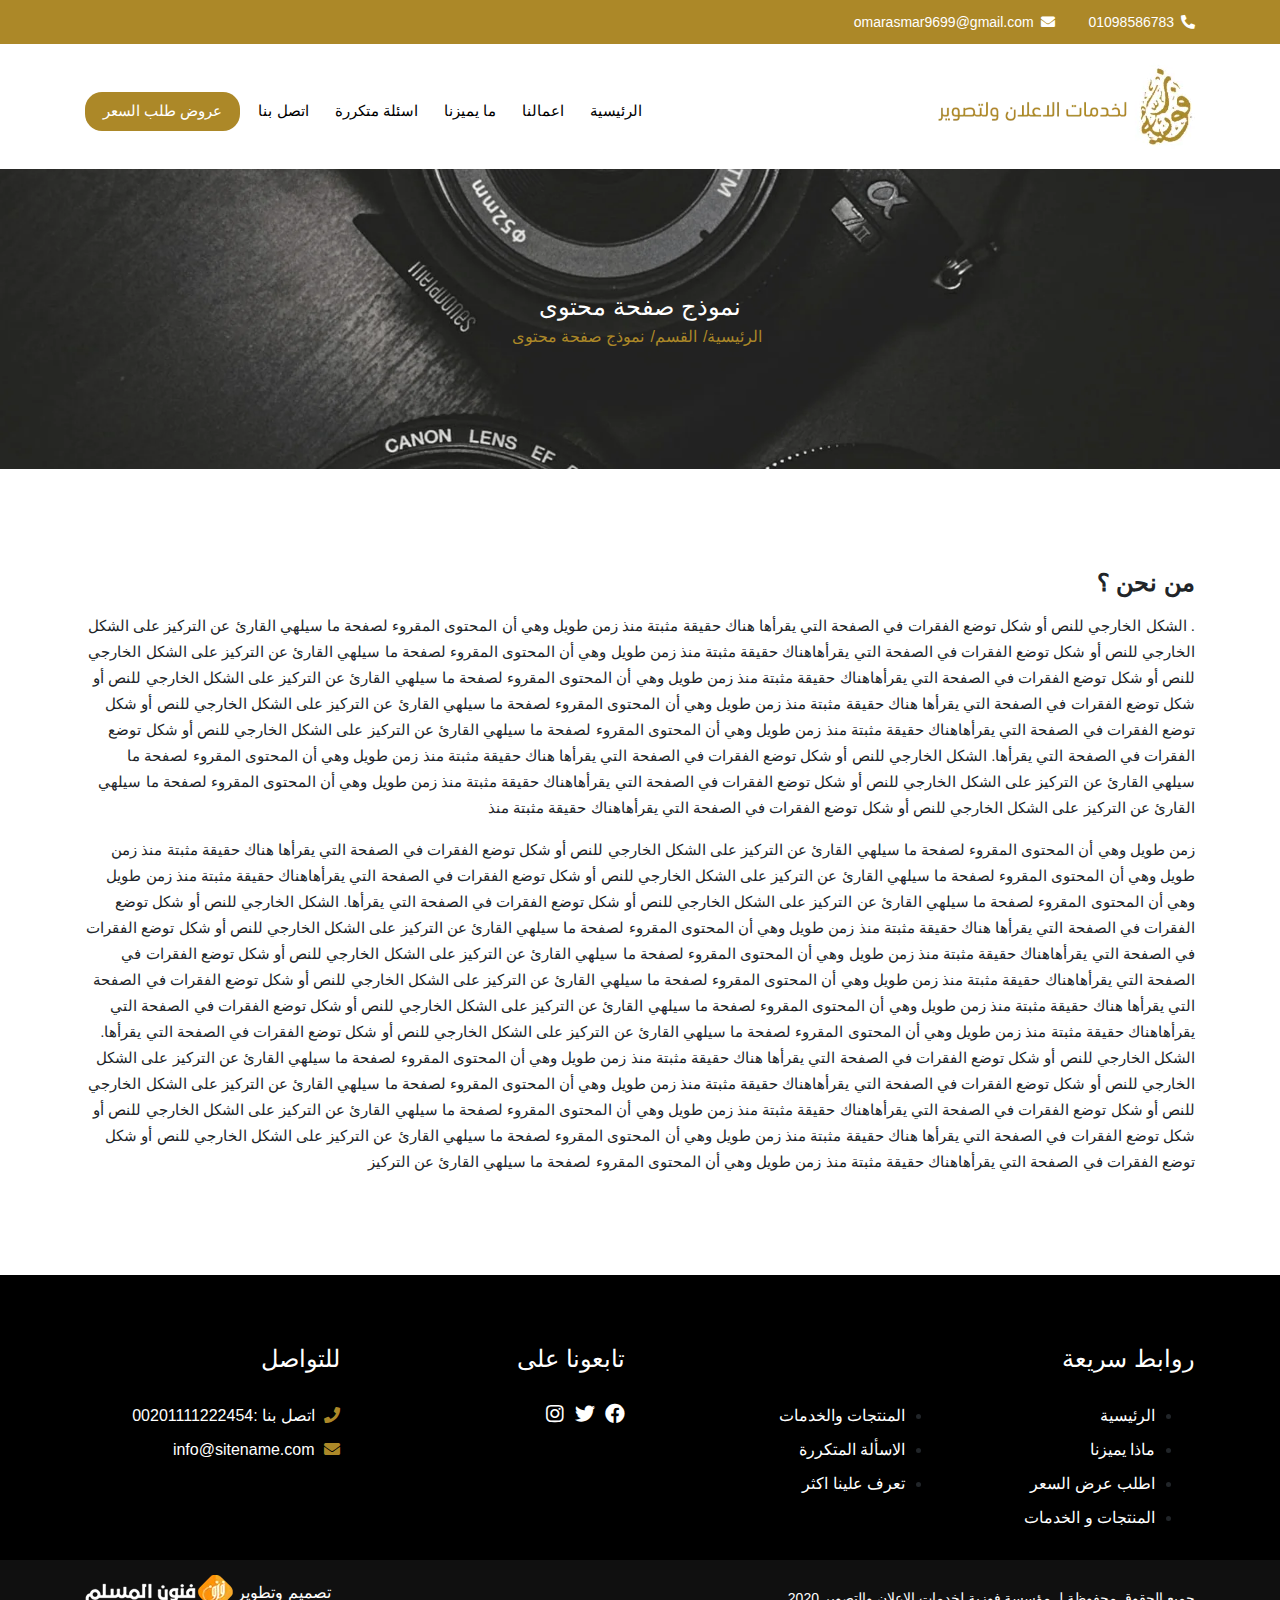
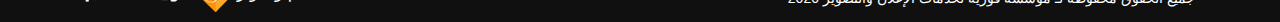
==== commit 4064f66c: "minifiy files" ====
--- a/article.html
+++ b/article.html
@@ -4,11 +4,11 @@
 <head>
   <meta charset="UTF-8">
   <meta name="viewport" content="width=device-width, initial-scale=1.0">
-  <link rel="stylesheet" href="./assets/css/bootstrap-ar.min.css">
+  <!-- <link rel="stylesheet" href="./assets/css/bootstrap-ar.min.css">
   <link rel="stylesheet" href="./assets/css/all.min.css">
   <link rel="stylesheet" href="./assets/css/slick.css">
-  <link rel="stylesheet" href="./assets/css/slick-theme.css">
-  <link rel="stylesheet" href="./assets/css/style.css">
+  <link rel="stylesheet" href="./assets/css/slick-theme.css"> -->
+  <link rel="stylesheet" href="./assets/css/all-style.min.css">
   <title>Document</title>
 </head>
 
@@ -195,12 +195,12 @@
     </div>
   </div>
   <!-- end copy -->
-
+<!-- 
   <script src="./assets/js/jquery-3.3.1.min.js"></script>
   <script src="./assets/js/popper.min.js"></script>
   <script src="./assets/js/bootstrap.min.js"></script>
-  <script src="./assets/js/slick.min.js"></script>
-  <script src="./assets/js/main.js"></script>
+  <script src="./assets/js/slick.min.js"></script> -->
+  <script src="./assets/js/all-main.min.js"></script>
 </body>
 
 </html>--- a/assets/css/all-style.min.css
+++ b/assets/css/all-style.min.css
@@ -0,0 +1,14805 @@
+@charset 'UTF-8'; /*!
+ * Bootstrap v4.3.1 (https://getbootstrap.com/)
+ * Copyright 2011-2019 The Bootstrap Authors
+ * Copyright 2011-2019 Twitter, Inc.
+ * Licensed under MIT (https://github.com/twbs/bootstrap/blob/master/LICENSE)
+ */
+:root {
+  --blue: #007bff;
+  --indigo: #6610f2;
+  --purple: #6f42c1;
+  --pink: #e83e8c;
+  --red: #dc3545;
+  --orange: #fd7e14;
+  --yellow: #ffc107;
+  --green: #28a745;
+  --teal: #20c997;
+  --cyan: #17a2b8;
+  --white: #fff;
+  --gray: #6c757d;
+  --gray-dark: #343a40;
+  --primary: #007bff;
+  --secondary: #6c757d;
+  --success: #28a745;
+  --info: #17a2b8;
+  --warning: #ffc107;
+  --danger: #dc3545;
+  --light: #f8f9fa;
+  --dark: #343a40;
+  --breakpoint-xs: 0;
+  --breakpoint-sm: 576px;
+  --breakpoint-md: 768px;
+  --breakpoint-lg: 992px;
+  --breakpoint-xl: 1200px;
+  --font-family-sans-serif: -apple-system, BlinkMacSystemFont, "Segoe UI",
+    Roboto, "Helvetica Neue", Arial, "Noto Sans", sans-serif,
+    "Apple Color Emoji", "Segoe UI Emoji", "Segoe UI Symbol", "Noto Color Emoji";
+  --font-family-monospace: SFMono-Regular, Menlo, Monaco, Consolas,
+    "Liberation Mono", "Courier New", monospace;
+}
+*,
+::after,
+::before {
+  box-sizing: border-box;
+}
+html {
+  font-family: sans-serif;
+  line-height: 1.15;
+  -webkit-text-size-adjust: 100%;
+  -webkit-tap-highlight-color: transparent;
+}
+article,
+aside,
+figcaption,
+figure,
+footer,
+header,
+hgroup,
+main,
+nav,
+section {
+  display: block;
+}
+body {
+  margin: 0;
+  font-family: -apple-system, BlinkMacSystemFont, "Segoe UI", Roboto,
+    "Helvetica Neue", Arial, "Noto Sans", sans-serif, "Apple Color Emoji",
+    "Segoe UI Emoji", "Segoe UI Symbol", "Noto Color Emoji";
+  font-size: 1rem;
+  font-weight: 400;
+  line-height: 1.5;
+  color: #212529;
+  text-align: right;
+  background-color: #fff;
+}
+[tabindex="-1"]:focus {
+  outline: 0 !important;
+}
+hr {
+  box-sizing: content-box;
+  height: 0;
+  overflow: visible;
+}
+h1,
+h2,
+h3,
+h4,
+h5,
+h6 {
+  margin-top: 0;
+  margin-bottom: 0.5rem;
+}
+p {
+  margin-top: 0;
+  margin-bottom: 1rem;
+}
+abbr[data-original-title],
+abbr[title] {
+  text-decoration: underline;
+  -webkit-text-decoration: underline dotted;
+  text-decoration: underline dotted;
+  cursor: help;
+  border-bottom: 0;
+  -webkit-text-decoration-skip-ink: none;
+  text-decoration-skip-ink: none;
+}
+address {
+  margin-bottom: 1rem;
+  font-style: normal;
+  line-height: inherit;
+}
+dl,
+ol,
+ul {
+  margin-top: 0;
+  margin-bottom: 1rem;
+}
+ol ol,
+ol ul,
+ul ol,
+ul ul {
+  margin-bottom: 0;
+}
+dt {
+  font-weight: 700;
+}
+dd {
+  margin-bottom: 0.5rem;
+  margin-right: 0;
+}
+blockquote {
+  margin: 0 0 1rem;
+}
+b,
+strong {
+  font-weight: bolder;
+}
+small {
+  font-size: 80%;
+}
+sub,
+sup {
+  position: relative;
+  font-size: 75%;
+  line-height: 0;
+  vertical-align: baseline;
+}
+sub {
+  bottom: -0.25em;
+}
+sup {
+  top: -0.5em;
+}
+a {
+  color: #007bff;
+  text-decoration: none;
+  background-color: transparent;
+}
+a:hover {
+  color: #0056b3;
+  text-decoration: underline;
+}
+a:not([href]):not([tabindex]) {
+  color: inherit;
+  text-decoration: none;
+}
+a:not([href]):not([tabindex]):focus,
+a:not([href]):not([tabindex]):hover {
+  color: inherit;
+  text-decoration: none;
+}
+a:not([href]):not([tabindex]):focus {
+  outline: 0;
+}
+code,
+kbd,
+pre,
+samp {
+  font-family: SFMono-Regular, Menlo, Monaco, Consolas, "Liberation Mono",
+    "Courier New", monospace;
+  font-size: 1em;
+}
+pre {
+  margin-top: 0;
+  margin-bottom: 1rem;
+  overflow: auto;
+}
+figure {
+  margin: 0 0 1rem;
+}
+img {
+  vertical-align: middle;
+  border-style: none;
+}
+svg {
+  overflow: hidden;
+  vertical-align: middle;
+}
+table {
+  border-collapse: collapse;
+}
+caption {
+  padding-top: 0.75rem;
+  padding-bottom: 0.75rem;
+  color: #6c757d;
+  text-align: right;
+  caption-side: bottom;
+}
+th {
+  text-align: inherit;
+}
+label {
+  display: inline-block;
+  margin-bottom: 0.5rem;
+}
+button {
+  border-radius: 0;
+}
+button:focus {
+  outline: 1px dotted;
+  outline: 5px auto -webkit-focus-ring-color;
+}
+button,
+input,
+optgroup,
+select,
+textarea {
+  margin: 0;
+  font-family: inherit;
+  font-size: inherit;
+  line-height: inherit;
+}
+button,
+input {
+  overflow: visible;
+}
+button,
+select {
+  text-transform: none;
+}
+select {
+  word-wrap: normal;
+}
+[type="button"],
+[type="reset"],
+[type="submit"],
+button {
+  -webkit-appearance: button;
+}
+[type="button"]:not(:disabled),
+[type="reset"]:not(:disabled),
+[type="submit"]:not(:disabled),
+button:not(:disabled) {
+  cursor: pointer;
+}
+[type="button"]::-moz-focus-inner,
+[type="reset"]::-moz-focus-inner,
+[type="submit"]::-moz-focus-inner,
+button::-moz-focus-inner {
+  padding: 0;
+  border-style: none;
+}
+input[type="checkbox"],
+input[type="radio"] {
+  box-sizing: border-box;
+  padding: 0;
+}
+input[type="date"],
+input[type="datetime-local"],
+input[type="month"],
+input[type="time"] {
+  -webkit-appearance: listbox;
+}
+textarea {
+  overflow: auto;
+  resize: vertical;
+}
+fieldset {
+  min-width: 0;
+  padding: 0;
+  margin: 0;
+  border: 0;
+}
+legend {
+  display: block;
+  width: 100%;
+  max-width: 100%;
+  padding: 0;
+  margin-bottom: 0.5rem;
+  font-size: 1.5rem;
+  line-height: inherit;
+  color: inherit;
+  white-space: normal;
+}
+progress {
+  vertical-align: baseline;
+}
+[type="number"]::-webkit-inner-spin-button,
+[type="number"]::-webkit-outer-spin-button {
+  height: auto;
+}
+[type="search"] {
+  outline-offset: -2px;
+  -webkit-appearance: none;
+}
+[type="search"]::-webkit-search-decoration {
+  -webkit-appearance: none;
+}
+::-webkit-file-upload-button {
+  font: inherit;
+  -webkit-appearance: button;
+}
+output {
+  display: inline-block;
+}
+summary {
+  display: list-item;
+  cursor: pointer;
+}
+template {
+  display: none;
+}
+[hidden] {
+  display: none !important;
+}
+.h1,
+.h2,
+.h3,
+.h4,
+.h5,
+.h6,
+h1,
+h2,
+h3,
+h4,
+h5,
+h6 {
+  margin-bottom: 0.5rem;
+  font-weight: 500;
+  line-height: 1.2;
+}
+.h1,
+h1 {
+  font-size: 2.5rem;
+}
+.h2,
+h2 {
+  font-size: 2rem;
+}
+.h3,
+h3 {
+  font-size: 1.75rem;
+}
+.h4,
+h4 {
+  font-size: 1.5rem;
+}
+.h5,
+h5 {
+  font-size: 1.25rem;
+}
+.h6,
+h6 {
+  font-size: 1rem;
+}
+.lead {
+  font-size: 1.25rem;
+  font-weight: 300;
+}
+.display-1 {
+  font-size: 6rem;
+  font-weight: 300;
+  line-height: 1.2;
+}
+.display-2 {
+  font-size: 5.5rem;
+  font-weight: 300;
+  line-height: 1.2;
+}
+.display-3 {
+  font-size: 4.5rem;
+  font-weight: 300;
+  line-height: 1.2;
+}
+.display-4 {
+  font-size: 3.5rem;
+  font-weight: 300;
+  line-height: 1.2;
+}
+hr {
+  margin-top: 1rem;
+  margin-bottom: 1rem;
+  border: 0;
+  border-top: 1px solid rgba(0, 0, 0, 0.1);
+}
+.small,
+small {
+  font-size: 80%;
+  font-weight: 400;
+}
+.mark,
+mark {
+  padding: 0.2em;
+  background-color: #fcf8e3;
+}
+.list-unstyled {
+  padding-right: 0;
+  list-style: none;
+}
+.list-inline {
+  padding-right: 0;
+  list-style: none;
+}
+.list-inline-item {
+  display: inline-block;
+}
+.list-inline-item:not(:last-child) {
+  margin-left: 0.5rem;
+}
+.initialism {
+  font-size: 90%;
+  text-transform: uppercase;
+}
+.blockquote {
+  margin-bottom: 1rem;
+  font-size: 1.25rem;
+}
+.blockquote-footer {
+  display: block;
+  font-size: 80%;
+  color: #6c757d;
+}
+.blockquote-footer::before {
+  content: "\2014\00A0";
+}
+.img-fluid {
+  max-width: 100%;
+  height: auto;
+}
+.img-thumbnail {
+  padding: 0.25rem;
+  background-color: #fff;
+  border: 1px solid #dee2e6;
+  border-radius: 0.25rem;
+  max-width: 100%;
+  height: auto;
+}
+.figure {
+  display: inline-block;
+}
+.figure-img {
+  margin-bottom: 0.5rem;
+  line-height: 1;
+}
+.figure-caption {
+  font-size: 90%;
+  color: #6c757d;
+}
+code {
+  font-size: 87.5%;
+  color: #e83e8c;
+  word-break: break-word;
+}
+a > code {
+  color: inherit;
+}
+kbd {
+  padding: 0.2rem 0.4rem;
+  font-size: 87.5%;
+  color: #fff;
+  background-color: #212529;
+  border-radius: 0.2rem;
+}
+kbd kbd {
+  padding: 0;
+  font-size: 100%;
+  font-weight: 700;
+}
+pre {
+  display: block;
+  font-size: 87.5%;
+  color: #212529;
+}
+pre code {
+  font-size: inherit;
+  color: inherit;
+  word-break: normal;
+}
+.pre-scrollable {
+  max-height: 340px;
+  overflow-y: scroll;
+}
+.container {
+  width: 100%;
+  padding-left: 15px;
+  padding-right: 15px;
+  margin-left: auto;
+  margin-right: auto;
+}
+@media (min-width: 576px) {
+  .container {
+    max-width: 540px;
+  }
+}
+@media (min-width: 768px) {
+  .container {
+    max-width: 720px;
+  }
+}
+@media (min-width: 992px) {
+  .container {
+    max-width: 960px;
+  }
+}
+@media (min-width: 1200px) {
+  .container {
+    max-width: 1140px;
+  }
+}
+.container-fluid {
+  width: 100%;
+  padding-left: 15px;
+  padding-right: 15px;
+  margin-left: auto;
+  margin-right: auto;
+}
+.row {
+  display: -ms-flexbox;
+  display: flex;
+  -ms-flex-wrap: wrap;
+  flex-wrap: wrap;
+  margin-left: -15px;
+  margin-right: -15px;
+}
+.no-gutters {
+  margin-left: 0;
+  margin-right: 0;
+}
+.no-gutters > .col,
+.no-gutters > [class*="col-"] {
+  padding-left: 0;
+  padding-right: 0;
+}
+.col,
+.col-1,
+.col-10,
+.col-11,
+.col-12,
+.col-2,
+.col-3,
+.col-4,
+.col-5,
+.col-6,
+.col-7,
+.col-8,
+.col-9,
+.col-auto,
+.col-lg,
+.col-lg-1,
+.col-lg-10,
+.col-lg-11,
+.col-lg-12,
+.col-lg-2,
+.col-lg-3,
+.col-lg-4,
+.col-lg-5,
+.col-lg-6,
+.col-lg-7,
+.col-lg-8,
+.col-lg-9,
+.col-lg-auto,
+.col-md,
+.col-md-1,
+.col-md-10,
+.col-md-11,
+.col-md-12,
+.col-md-2,
+.col-md-3,
+.col-md-4,
+.col-md-5,
+.col-md-6,
+.col-md-7,
+.col-md-8,
+.col-md-9,
+.col-md-auto,
+.col-sm,
+.col-sm-1,
+.col-sm-10,
+.col-sm-11,
+.col-sm-12,
+.col-sm-2,
+.col-sm-3,
+.col-sm-4,
+.col-sm-5,
+.col-sm-6,
+.col-sm-7,
+.col-sm-8,
+.col-sm-9,
+.col-sm-auto,
+.col-xl,
+.col-xl-1,
+.col-xl-10,
+.col-xl-11,
+.col-xl-12,
+.col-xl-2,
+.col-xl-3,
+.col-xl-4,
+.col-xl-5,
+.col-xl-6,
+.col-xl-7,
+.col-xl-8,
+.col-xl-9,
+.col-xl-auto {
+  position: relative;
+  width: 100%;
+  padding-left: 15px;
+  padding-right: 15px;
+}
+.col {
+  -ms-flex-preferred-size: 0;
+  flex-basis: 0;
+  -ms-flex-positive: 1;
+  flex-grow: 1;
+  max-width: 100%;
+}
+.col-auto {
+  -ms-flex: 0 0 auto;
+  flex: 0 0 auto;
+  width: auto;
+  max-width: 100%;
+}
+.col-1 {
+  -ms-flex: 0 0 8.333333%;
+  flex: 0 0 8.333333%;
+  max-width: 8.333333%;
+}
+.col-2 {
+  -ms-flex: 0 0 16.666667%;
+  flex: 0 0 16.666667%;
+  max-width: 16.666667%;
+}
+.col-3 {
+  -ms-flex: 0 0 25%;
+  flex: 0 0 25%;
+  max-width: 25%;
+}
+.col-4 {
+  -ms-flex: 0 0 33.333333%;
+  flex: 0 0 33.333333%;
+  max-width: 33.333333%;
+}
+.col-5 {
+  -ms-flex: 0 0 41.666667%;
+  flex: 0 0 41.666667%;
+  max-width: 41.666667%;
+}
+.col-6 {
+  -ms-flex: 0 0 50%;
+  flex: 0 0 50%;
+  max-width: 50%;
+}
+.col-7 {
+  -ms-flex: 0 0 58.333333%;
+  flex: 0 0 58.333333%;
+  max-width: 58.333333%;
+}
+.col-8 {
+  -ms-flex: 0 0 66.666667%;
+  flex: 0 0 66.666667%;
+  max-width: 66.666667%;
+}
+.col-9 {
+  -ms-flex: 0 0 75%;
+  flex: 0 0 75%;
+  max-width: 75%;
+}
+.col-10 {
+  -ms-flex: 0 0 83.333333%;
+  flex: 0 0 83.333333%;
+  max-width: 83.333333%;
+}
+.col-11 {
+  -ms-flex: 0 0 91.666667%;
+  flex: 0 0 91.666667%;
+  max-width: 91.666667%;
+}
+.col-12 {
+  -ms-flex: 0 0 100%;
+  flex: 0 0 100%;
+  max-width: 100%;
+}
+.order-first {
+  -ms-flex-order: -1;
+  order: -1;
+}
+.order-last {
+  -ms-flex-order: 13;
+  order: 13;
+}
+.order-0 {
+  -ms-flex-order: 0;
+  order: 0;
+}
+.order-1 {
+  -ms-flex-order: 1;
+  order: 1;
+}
+.order-2 {
+  -ms-flex-order: 2;
+  order: 2;
+}
+.order-3 {
+  -ms-flex-order: 3;
+  order: 3;
+}
+.order-4 {
+  -ms-flex-order: 4;
+  order: 4;
+}
+.order-5 {
+  -ms-flex-order: 5;
+  order: 5;
+}
+.order-6 {
+  -ms-flex-order: 6;
+  order: 6;
+}
+.order-7 {
+  -ms-flex-order: 7;
+  order: 7;
+}
+.order-8 {
+  -ms-flex-order: 8;
+  order: 8;
+}
+.order-9 {
+  -ms-flex-order: 9;
+  order: 9;
+}
+.order-10 {
+  -ms-flex-order: 10;
+  order: 10;
+}
+.order-11 {
+  -ms-flex-order: 11;
+  order: 11;
+}
+.order-12 {
+  -ms-flex-order: 12;
+  order: 12;
+}
+.offset-1 {
+  margin-right: 8.333333%;
+}
+.offset-2 {
+  margin-right: 16.666667%;
+}
+.offset-3 {
+  margin-right: 25%;
+}
+.offset-4 {
+  margin-right: 33.333333%;
+}
+.offset-5 {
+  margin-right: 41.666667%;
+}
+.offset-6 {
+  margin-right: 50%;
+}
+.offset-7 {
+  margin-right: 58.333333%;
+}
+.offset-8 {
+  margin-right: 66.666667%;
+}
+.offset-9 {
+  margin-right: 75%;
+}
+.offset-10 {
+  margin-right: 83.333333%;
+}
+.offset-11 {
+  margin-right: 91.666667%;
+}
+@media (min-width: 576px) {
+  .col-sm {
+    -ms-flex-preferred-size: 0;
+    flex-basis: 0;
+    -ms-flex-positive: 1;
+    flex-grow: 1;
+    max-width: 100%;
+  }
+  .col-sm-auto {
+    -ms-flex: 0 0 auto;
+    flex: 0 0 auto;
+    width: auto;
+    max-width: 100%;
+  }
+  .col-sm-1 {
+    -ms-flex: 0 0 8.333333%;
+    flex: 0 0 8.333333%;
+    max-width: 8.333333%;
+  }
+  .col-sm-2 {
+    -ms-flex: 0 0 16.666667%;
+    flex: 0 0 16.666667%;
+    max-width: 16.666667%;
+  }
+  .col-sm-3 {
+    -ms-flex: 0 0 25%;
+    flex: 0 0 25%;
+    max-width: 25%;
+  }
+  .col-sm-4 {
+    -ms-flex: 0 0 33.333333%;
+    flex: 0 0 33.333333%;
+    max-width: 33.333333%;
+  }
+  .col-sm-5 {
+    -ms-flex: 0 0 41.666667%;
+    flex: 0 0 41.666667%;
+    max-width: 41.666667%;
+  }
+  .col-sm-6 {
+    -ms-flex: 0 0 50%;
+    flex: 0 0 50%;
+    max-width: 50%;
+  }
+  .col-sm-7 {
+    -ms-flex: 0 0 58.333333%;
+    flex: 0 0 58.333333%;
+    max-width: 58.333333%;
+  }
+  .col-sm-8 {
+    -ms-flex: 0 0 66.666667%;
+    flex: 0 0 66.666667%;
+    max-width: 66.666667%;
+  }
+  .col-sm-9 {
+    -ms-flex: 0 0 75%;
+    flex: 0 0 75%;
+    max-width: 75%;
+  }
+  .col-sm-10 {
+    -ms-flex: 0 0 83.333333%;
+    flex: 0 0 83.333333%;
+    max-width: 83.333333%;
+  }
+  .col-sm-11 {
+    -ms-flex: 0 0 91.666667%;
+    flex: 0 0 91.666667%;
+    max-width: 91.666667%;
+  }
+  .col-sm-12 {
+    -ms-flex: 0 0 100%;
+    flex: 0 0 100%;
+    max-width: 100%;
+  }
+  .order-sm-first {
+    -ms-flex-order: -1;
+    order: -1;
+  }
+  .order-sm-last {
+    -ms-flex-order: 13;
+    order: 13;
+  }
+  .order-sm-0 {
+    -ms-flex-order: 0;
+    order: 0;
+  }
+  .order-sm-1 {
+    -ms-flex-order: 1;
+    order: 1;
+  }
+  .order-sm-2 {
+    -ms-flex-order: 2;
+    order: 2;
+  }
+  .order-sm-3 {
+    -ms-flex-order: 3;
+    order: 3;
+  }
+  .order-sm-4 {
+    -ms-flex-order: 4;
+    order: 4;
+  }
+  .order-sm-5 {
+    -ms-flex-order: 5;
+    order: 5;
+  }
+  .order-sm-6 {
+    -ms-flex-order: 6;
+    order: 6;
+  }
+  .order-sm-7 {
+    -ms-flex-order: 7;
+    order: 7;
+  }
+  .order-sm-8 {
+    -ms-flex-order: 8;
+    order: 8;
+  }
+  .order-sm-9 {
+    -ms-flex-order: 9;
+    order: 9;
+  }
+  .order-sm-10 {
+    -ms-flex-order: 10;
+    order: 10;
+  }
+  .order-sm-11 {
+    -ms-flex-order: 11;
+    order: 11;
+  }
+  .order-sm-12 {
+    -ms-flex-order: 12;
+    order: 12;
+  }
+  .offset-sm-0 {
+    margin-right: 0;
+  }
+  .offset-sm-1 {
+    margin-right: 8.333333%;
+  }
+  .offset-sm-2 {
+    margin-right: 16.666667%;
+  }
+  .offset-sm-3 {
+    margin-right: 25%;
+  }
+  .offset-sm-4 {
+    margin-right: 33.333333%;
+  }
+  .offset-sm-5 {
+    margin-right: 41.666667%;
+  }
+  .offset-sm-6 {
+    margin-right: 50%;
+  }
+  .offset-sm-7 {
+    margin-right: 58.333333%;
+  }
+  .offset-sm-8 {
+    margin-right: 66.666667%;
+  }
+  .offset-sm-9 {
+    margin-right: 75%;
+  }
+  .offset-sm-10 {
+    margin-right: 83.333333%;
+  }
+  .offset-sm-11 {
+    margin-right: 91.666667%;
+  }
+}
+@media (min-width: 768px) {
+  .col-md {
+    -ms-flex-preferred-size: 0;
+    flex-basis: 0;
+    -ms-flex-positive: 1;
+    flex-grow: 1;
+    max-width: 100%;
+  }
+  .col-md-auto {
+    -ms-flex: 0 0 auto;
+    flex: 0 0 auto;
+    width: auto;
+    max-width: 100%;
+  }
+  .col-md-1 {
+    -ms-flex: 0 0 8.333333%;
+    flex: 0 0 8.333333%;
+    max-width: 8.333333%;
+  }
+  .col-md-2 {
+    -ms-flex: 0 0 16.666667%;
+    flex: 0 0 16.666667%;
+    max-width: 16.666667%;
+  }
+  .col-md-3 {
+    -ms-flex: 0 0 25%;
+    flex: 0 0 25%;
+    max-width: 25%;
+  }
+  .col-md-4 {
+    -ms-flex: 0 0 33.333333%;
+    flex: 0 0 33.333333%;
+    max-width: 33.333333%;
+  }
+  .col-md-5 {
+    -ms-flex: 0 0 41.666667%;
+    flex: 0 0 41.666667%;
+    max-width: 41.666667%;
+  }
+  .col-md-6 {
+    -ms-flex: 0 0 50%;
+    flex: 0 0 50%;
+    max-width: 50%;
+  }
+  .col-md-7 {
+    -ms-flex: 0 0 58.333333%;
+    flex: 0 0 58.333333%;
+    max-width: 58.333333%;
+  }
+  .col-md-8 {
+    -ms-flex: 0 0 66.666667%;
+    flex: 0 0 66.666667%;
+    max-width: 66.666667%;
+  }
+  .col-md-9 {
+    -ms-flex: 0 0 75%;
+    flex: 0 0 75%;
+    max-width: 75%;
+  }
+  .col-md-10 {
+    -ms-flex: 0 0 83.333333%;
+    flex: 0 0 83.333333%;
+    max-width: 83.333333%;
+  }
+  .col-md-11 {
+    -ms-flex: 0 0 91.666667%;
+    flex: 0 0 91.666667%;
+    max-width: 91.666667%;
+  }
+  .col-md-12 {
+    -ms-flex: 0 0 100%;
+    flex: 0 0 100%;
+    max-width: 100%;
+  }
+  .order-md-first {
+    -ms-flex-order: -1;
+    order: -1;
+  }
+  .order-md-last {
+    -ms-flex-order: 13;
+    order: 13;
+  }
+  .order-md-0 {
+    -ms-flex-order: 0;
+    order: 0;
+  }
+  .order-md-1 {
+    -ms-flex-order: 1;
+    order: 1;
+  }
+  .order-md-2 {
+    -ms-flex-order: 2;
+    order: 2;
+  }
+  .order-md-3 {
+    -ms-flex-order: 3;
+    order: 3;
+  }
+  .order-md-4 {
+    -ms-flex-order: 4;
+    order: 4;
+  }
+  .order-md-5 {
+    -ms-flex-order: 5;
+    order: 5;
+  }
+  .order-md-6 {
+    -ms-flex-order: 6;
+    order: 6;
+  }
+  .order-md-7 {
+    -ms-flex-order: 7;
+    order: 7;
+  }
+  .order-md-8 {
+    -ms-flex-order: 8;
+    order: 8;
+  }
+  .order-md-9 {
+    -ms-flex-order: 9;
+    order: 9;
+  }
+  .order-md-10 {
+    -ms-flex-order: 10;
+    order: 10;
+  }
+  .order-md-11 {
+    -ms-flex-order: 11;
+    order: 11;
+  }
+  .order-md-12 {
+    -ms-flex-order: 12;
+    order: 12;
+  }
+  .offset-md-0 {
+    margin-right: 0;
+  }
+  .offset-md-1 {
+    margin-right: 8.333333%;
+  }
+  .offset-md-2 {
+    margin-right: 16.666667%;
+  }
+  .offset-md-3 {
+    margin-right: 25%;
+  }
+  .offset-md-4 {
+    margin-right: 33.333333%;
+  }
+  .offset-md-5 {
+    margin-right: 41.666667%;
+  }
+  .offset-md-6 {
+    margin-right: 50%;
+  }
+  .offset-md-7 {
+    margin-right: 58.333333%;
+  }
+  .offset-md-8 {
+    margin-right: 66.666667%;
+  }
+  .offset-md-9 {
+    margin-right: 75%;
+  }
+  .offset-md-10 {
+    margin-right: 83.333333%;
+  }
+  .offset-md-11 {
+    margin-right: 91.666667%;
+  }
+}
+@media (min-width: 992px) {
+  .col-lg {
+    -ms-flex-preferred-size: 0;
+    flex-basis: 0;
+    -ms-flex-positive: 1;
+    flex-grow: 1;
+    max-width: 100%;
+  }
+  .col-lg-auto {
+    -ms-flex: 0 0 auto;
+    flex: 0 0 auto;
+    width: auto;
+    max-width: 100%;
+  }
+  .col-lg-1 {
+    -ms-flex: 0 0 8.333333%;
+    flex: 0 0 8.333333%;
+    max-width: 8.333333%;
+  }
+  .col-lg-2 {
+    -ms-flex: 0 0 16.666667%;
+    flex: 0 0 16.666667%;
+    max-width: 16.666667%;
+  }
+  .col-lg-3 {
+    -ms-flex: 0 0 25%;
+    flex: 0 0 25%;
+    max-width: 25%;
+  }
+  .col-lg-4 {
+    -ms-flex: 0 0 33.333333%;
+    flex: 0 0 33.333333%;
+    max-width: 33.333333%;
+  }
+  .col-lg-5 {
+    -ms-flex: 0 0 41.666667%;
+    flex: 0 0 41.666667%;
+    max-width: 41.666667%;
+  }
+  .col-lg-6 {
+    -ms-flex: 0 0 50%;
+    flex: 0 0 50%;
+    max-width: 50%;
+  }
+  .col-lg-7 {
+    -ms-flex: 0 0 58.333333%;
+    flex: 0 0 58.333333%;
+    max-width: 58.333333%;
+  }
+  .col-lg-8 {
+    -ms-flex: 0 0 66.666667%;
+    flex: 0 0 66.666667%;
+    max-width: 66.666667%;
+  }
+  .col-lg-9 {
+    -ms-flex: 0 0 75%;
+    flex: 0 0 75%;
+    max-width: 75%;
+  }
+  .col-lg-10 {
+    -ms-flex: 0 0 83.333333%;
+    flex: 0 0 83.333333%;
+    max-width: 83.333333%;
+  }
+  .col-lg-11 {
+    -ms-flex: 0 0 91.666667%;
+    flex: 0 0 91.666667%;
+    max-width: 91.666667%;
+  }
+  .col-lg-12 {
+    -ms-flex: 0 0 100%;
+    flex: 0 0 100%;
+    max-width: 100%;
+  }
+  .order-lg-first {
+    -ms-flex-order: -1;
+    order: -1;
+  }
+  .order-lg-last {
+    -ms-flex-order: 13;
+    order: 13;
+  }
+  .order-lg-0 {
+    -ms-flex-order: 0;
+    order: 0;
+  }
+  .order-lg-1 {
+    -ms-flex-order: 1;
+    order: 1;
+  }
+  .order-lg-2 {
+    -ms-flex-order: 2;
+    order: 2;
+  }
+  .order-lg-3 {
+    -ms-flex-order: 3;
+    order: 3;
+  }
+  .order-lg-4 {
+    -ms-flex-order: 4;
+    order: 4;
+  }
+  .order-lg-5 {
+    -ms-flex-order: 5;
+    order: 5;
+  }
+  .order-lg-6 {
+    -ms-flex-order: 6;
+    order: 6;
+  }
+  .order-lg-7 {
+    -ms-flex-order: 7;
+    order: 7;
+  }
+  .order-lg-8 {
+    -ms-flex-order: 8;
+    order: 8;
+  }
+  .order-lg-9 {
+    -ms-flex-order: 9;
+    order: 9;
+  }
+  .order-lg-10 {
+    -ms-flex-order: 10;
+    order: 10;
+  }
+  .order-lg-11 {
+    -ms-flex-order: 11;
+    order: 11;
+  }
+  .order-lg-12 {
+    -ms-flex-order: 12;
+    order: 12;
+  }
+  .offset-lg-0 {
+    margin-right: 0;
+  }
+  .offset-lg-1 {
+    margin-right: 8.333333%;
+  }
+  .offset-lg-2 {
+    margin-right: 16.666667%;
+  }
+  .offset-lg-3 {
+    margin-right: 25%;
+  }
+  .offset-lg-4 {
+    margin-right: 33.333333%;
+  }
+  .offset-lg-5 {
+    margin-right: 41.666667%;
+  }
+  .offset-lg-6 {
+    margin-right: 50%;
+  }
+  .offset-lg-7 {
+    margin-right: 58.333333%;
+  }
+  .offset-lg-8 {
+    margin-right: 66.666667%;
+  }
+  .offset-lg-9 {
+    margin-right: 75%;
+  }
+  .offset-lg-10 {
+    margin-right: 83.333333%;
+  }
+  .offset-lg-11 {
+    margin-right: 91.666667%;
+  }
+}
+@media (min-width: 1200px) {
+  .col-xl {
+    -ms-flex-preferred-size: 0;
+    flex-basis: 0;
+    -ms-flex-positive: 1;
+    flex-grow: 1;
+    max-width: 100%;
+  }
+  .col-xl-auto {
+    -ms-flex: 0 0 auto;
+    flex: 0 0 auto;
+    width: auto;
+    max-width: 100%;
+  }
+  .col-xl-1 {
+    -ms-flex: 0 0 8.333333%;
+    flex: 0 0 8.333333%;
+    max-width: 8.333333%;
+  }
+  .col-xl-2 {
+    -ms-flex: 0 0 16.666667%;
+    flex: 0 0 16.666667%;
+    max-width: 16.666667%;
+  }
+  .col-xl-3 {
+    -ms-flex: 0 0 25%;
+    flex: 0 0 25%;
+    max-width: 25%;
+  }
+  .col-xl-4 {
+    -ms-flex: 0 0 33.333333%;
+    flex: 0 0 33.333333%;
+    max-width: 33.333333%;
+  }
+  .col-xl-5 {
+    -ms-flex: 0 0 41.666667%;
+    flex: 0 0 41.666667%;
+    max-width: 41.666667%;
+  }
+  .col-xl-6 {
+    -ms-flex: 0 0 50%;
+    flex: 0 0 50%;
+    max-width: 50%;
+  }
+  .col-xl-7 {
+    -ms-flex: 0 0 58.333333%;
+    flex: 0 0 58.333333%;
+    max-width: 58.333333%;
+  }
+  .col-xl-8 {
+    -ms-flex: 0 0 66.666667%;
+    flex: 0 0 66.666667%;
+    max-width: 66.666667%;
+  }
+  .col-xl-9 {
+    -ms-flex: 0 0 75%;
+    flex: 0 0 75%;
+    max-width: 75%;
+  }
+  .col-xl-10 {
+    -ms-flex: 0 0 83.333333%;
+    flex: 0 0 83.333333%;
+    max-width: 83.333333%;
+  }
+  .col-xl-11 {
+    -ms-flex: 0 0 91.666667%;
+    flex: 0 0 91.666667%;
+    max-width: 91.666667%;
+  }
+  .col-xl-12 {
+    -ms-flex: 0 0 100%;
+    flex: 0 0 100%;
+    max-width: 100%;
+  }
+  .order-xl-first {
+    -ms-flex-order: -1;
+    order: -1;
+  }
+  .order-xl-last {
+    -ms-flex-order: 13;
+    order: 13;
+  }
+  .order-xl-0 {
+    -ms-flex-order: 0;
+    order: 0;
+  }
+  .order-xl-1 {
+    -ms-flex-order: 1;
+    order: 1;
+  }
+  .order-xl-2 {
+    -ms-flex-order: 2;
+    order: 2;
+  }
+  .order-xl-3 {
+    -ms-flex-order: 3;
+    order: 3;
+  }
+  .order-xl-4 {
+    -ms-flex-order: 4;
+    order: 4;
+  }
+  .order-xl-5 {
+    -ms-flex-order: 5;
+    order: 5;
+  }
+  .order-xl-6 {
+    -ms-flex-order: 6;
+    order: 6;
+  }
+  .order-xl-7 {
+    -ms-flex-order: 7;
+    order: 7;
+  }
+  .order-xl-8 {
+    -ms-flex-order: 8;
+    order: 8;
+  }
+  .order-xl-9 {
+    -ms-flex-order: 9;
+    order: 9;
+  }
+  .order-xl-10 {
+    -ms-flex-order: 10;
+    order: 10;
+  }
+  .order-xl-11 {
+    -ms-flex-order: 11;
+    order: 11;
+  }
+  .order-xl-12 {
+    -ms-flex-order: 12;
+    order: 12;
+  }
+  .offset-xl-0 {
+    margin-right: 0;
+  }
+  .offset-xl-1 {
+    margin-right: 8.333333%;
+  }
+  .offset-xl-2 {
+    margin-right: 16.666667%;
+  }
+  .offset-xl-3 {
+    margin-right: 25%;
+  }
+  .offset-xl-4 {
+    margin-right: 33.333333%;
+  }
+  .offset-xl-5 {
+    margin-right: 41.666667%;
+  }
+  .offset-xl-6 {
+    margin-right: 50%;
+  }
+  .offset-xl-7 {
+    margin-right: 58.333333%;
+  }
+  .offset-xl-8 {
+    margin-right: 66.666667%;
+  }
+  .offset-xl-9 {
+    margin-right: 75%;
+  }
+  .offset-xl-10 {
+    margin-right: 83.333333%;
+  }
+  .offset-xl-11 {
+    margin-right: 91.666667%;
+  }
+}
+.table {
+  width: 100%;
+  margin-bottom: 1rem;
+  color: #212529;
+}
+.table td,
+.table th {
+  padding: 0.75rem;
+  vertical-align: top;
+  border-top: 1px solid #dee2e6;
+}
+.table thead th {
+  vertical-align: bottom;
+  border-bottom: 2px solid #dee2e6;
+}
+.table tbody + tbody {
+  border-top: 2px solid #dee2e6;
+}
+.table-sm td,
+.table-sm th {
+  padding: 0.3rem;
+}
+.table-bordered {
+  border: 1px solid #dee2e6;
+}
+.table-bordered td,
+.table-bordered th {
+  border: 1px solid #dee2e6;
+}
+.table-bordered thead td,
+.table-bordered thead th {
+  border-bottom-width: 2px;
+}
+.table-borderless tbody + tbody,
+.table-borderless td,
+.table-borderless th,
+.table-borderless thead th {
+  border: 0;
+}
+.table-striped tbody tr:nth-of-type(odd) {
+  background-color: rgba(0, 0, 0, 0.05);
+}
+.table-hover tbody tr:hover {
+  color: #212529;
+  background-color: rgba(0, 0, 0, 0.075);
+}
+.table-primary,
+.table-primary > td,
+.table-primary > th {
+  background-color: #b8daff;
+}
+.table-primary tbody + tbody,
+.table-primary td,
+.table-primary th,
+.table-primary thead th {
+  border-color: #7abaff;
+}
+.table-hover .table-primary:hover {
+  background-color: #9fcdff;
+}
+.table-hover .table-primary:hover > td,
+.table-hover .table-primary:hover > th {
+  background-color: #9fcdff;
+}
+.table-secondary,
+.table-secondary > td,
+.table-secondary > th {
+  background-color: #d6d8db;
+}
+.table-secondary tbody + tbody,
+.table-secondary td,
+.table-secondary th,
+.table-secondary thead th {
+  border-color: #b3b7bb;
+}
+.table-hover .table-secondary:hover {
+  background-color: #c8cbcf;
+}
+.table-hover .table-secondary:hover > td,
+.table-hover .table-secondary:hover > th {
+  background-color: #c8cbcf;
+}
+.table-success,
+.table-success > td,
+.table-success > th {
+  background-color: #c3e6cb;
+}
+.table-success tbody + tbody,
+.table-success td,
+.table-success th,
+.table-success thead th {
+  border-color: #8fd19e;
+}
+.table-hover .table-success:hover {
+  background-color: #b1dfbb;
+}
+.table-hover .table-success:hover > td,
+.table-hover .table-success:hover > th {
+  background-color: #b1dfbb;
+}
+.table-info,
+.table-info > td,
+.table-info > th {
+  background-color: #bee5eb;
+}
+.table-info tbody + tbody,
+.table-info td,
+.table-info th,
+.table-info thead th {
+  border-color: #86cfda;
+}
+.table-hover .table-info:hover {
+  background-color: #abdde5;
+}
+.table-hover .table-info:hover > td,
+.table-hover .table-info:hover > th {
+  background-color: #abdde5;
+}
+.table-warning,
+.table-warning > td,
+.table-warning > th {
+  background-color: #ffeeba;
+}
+.table-warning tbody + tbody,
+.table-warning td,
+.table-warning th,
+.table-warning thead th {
+  border-color: #ffdf7e;
+}
+.table-hover .table-warning:hover {
+  background-color: #ffe8a1;
+}
+.table-hover .table-warning:hover > td,
+.table-hover .table-warning:hover > th {
+  background-color: #ffe8a1;
+}
+.table-danger,
+.table-danger > td,
+.table-danger > th {
+  background-color: #f5c6cb;
+}
+.table-danger tbody + tbody,
+.table-danger td,
+.table-danger th,
+.table-danger thead th {
+  border-color: #ed969e;
+}
+.table-hover .table-danger:hover {
+  background-color: #f1b0b7;
+}
+.table-hover .table-danger:hover > td,
+.table-hover .table-danger:hover > th {
+  background-color: #f1b0b7;
+}
+.table-light,
+.table-light > td,
+.table-light > th {
+  background-color: #fdfdfe;
+}
+.table-light tbody + tbody,
+.table-light td,
+.table-light th,
+.table-light thead th {
+  border-color: #fbfcfc;
+}
+.table-hover .table-light:hover {
+  background-color: #ececf6;
+}
+.table-hover .table-light:hover > td,
+.table-hover .table-light:hover > th {
+  background-color: #ececf6;
+}
+.table-dark,
+.table-dark > td,
+.table-dark > th {
+  background-color: #c6c8ca;
+}
+.table-dark tbody + tbody,
+.table-dark td,
+.table-dark th,
+.table-dark thead th {
+  border-color: #95999c;
+}
+.table-hover .table-dark:hover {
+  background-color: #b9bbbe;
+}
+.table-hover .table-dark:hover > td,
+.table-hover .table-dark:hover > th {
+  background-color: #b9bbbe;
+}
+.table-active,
+.table-active > td,
+.table-active > th {
+  background-color: rgba(0, 0, 0, 0.075);
+}
+.table-hover .table-active:hover {
+  background-color: rgba(0, 0, 0, 0.075);
+}
+.table-hover .table-active:hover > td,
+.table-hover .table-active:hover > th {
+  background-color: rgba(0, 0, 0, 0.075);
+}
+.table .thead-dark th {
+  color: #fff;
+  background-color: #343a40;
+  border-color: #454d55;
+}
+.table .thead-light th {
+  color: #495057;
+  background-color: #e9ecef;
+  border-color: #dee2e6;
+}
+.table-dark {
+  color: #fff;
+  background-color: #343a40;
+}
+.table-dark td,
+.table-dark th,
+.table-dark thead th {
+  border-color: #454d55;
+}
+.table-dark.table-bordered {
+  border: 0;
+}
+.table-dark.table-striped tbody tr:nth-of-type(odd) {
+  background-color: rgba(255, 255, 255, 0.05);
+}
+.table-dark.table-hover tbody tr:hover {
+  color: #fff;
+  background-color: rgba(255, 255, 255, 0.075);
+}
+@media (max-width: 575.98px) {
+  .table-responsive-sm {
+    display: block;
+    width: 100%;
+    overflow-x: auto;
+    -webkit-overflow-scrolling: touch;
+  }
+  .table-responsive-sm > .table-bordered {
+    border: 0;
+  }
+}
+@media (max-width: 767.98px) {
+  .table-responsive-md {
+    display: block;
+    width: 100%;
+    overflow-x: auto;
+    -webkit-overflow-scrolling: touch;
+  }
+  .table-responsive-md > .table-bordered {
+    border: 0;
+  }
+}
+@media (max-width: 991.98px) {
+  .table-responsive-lg {
+    display: block;
+    width: 100%;
+    overflow-x: auto;
+    -webkit-overflow-scrolling: touch;
+  }
+  .table-responsive-lg > .table-bordered {
+    border: 0;
+  }
+}
+@media (max-width: 1199.98px) {
+  .table-responsive-xl {
+    display: block;
+    width: 100%;
+    overflow-x: auto;
+    -webkit-overflow-scrolling: touch;
+  }
+  .table-responsive-xl > .table-bordered {
+    border: 0;
+  }
+}
+.table-responsive {
+  display: block;
+  width: 100%;
+  overflow-x: auto;
+  -webkit-overflow-scrolling: touch;
+}
+.table-responsive > .table-bordered {
+  border: 0;
+}
+.form-control {
+  display: block;
+  width: 100%;
+  height: calc(1.5em + 0.75rem + 2px);
+  padding: 0.375rem 0.75rem;
+  font-size: 1rem;
+  font-weight: 400;
+  line-height: 1.5;
+  color: #495057;
+  background-color: #fff;
+  background-clip: padding-box;
+  border: 1px solid #ced4da;
+  border-radius: 0.25rem;
+  transition: border-color 0.15s ease-in-out, box-shadow 0.15s ease-in-out;
+}
+@media (prefers-reduced-motion: reduce) {
+  .form-control {
+    transition: none;
+  }
+}
+.form-control::-ms-expand {
+  background-color: transparent;
+  border: 0;
+}
+.form-control:focus {
+  color: #495057;
+  background-color: #fff;
+  border-color: #80bdff;
+  outline: 0;
+  box-shadow: 0 0 0 0.2rem rgba(0, 123, 255, 0.25);
+}
+.form-control::-webkit-input-placeholder {
+  color: #6c757d;
+  opacity: 1;
+}
+.form-control::-moz-placeholder {
+  color: #6c757d;
+  opacity: 1;
+}
+.form-control:-ms-input-placeholder {
+  color: #6c757d;
+  opacity: 1;
+}
+.form-control::-ms-input-placeholder {
+  color: #6c757d;
+  opacity: 1;
+}
+.form-control::placeholder {
+  color: #6c757d;
+  opacity: 1;
+}
+.form-control:disabled,
+.form-control[readonly] {
+  background-color: #e9ecef;
+  opacity: 1;
+}
+select.form-control:focus::-ms-value {
+  color: #495057;
+  background-color: #fff;
+}
+.form-control-file,
+.form-control-range {
+  display: block;
+  width: 100%;
+}
+.col-form-label {
+  padding-top: calc(0.375rem + 1px);
+  padding-bottom: calc(0.375rem + 1px);
+  margin-bottom: 0;
+  font-size: inherit;
+  line-height: 1.5;
+}
+.col-form-label-lg {
+  padding-top: calc(0.5rem + 1px);
+  padding-bottom: calc(0.5rem + 1px);
+  font-size: 1.25rem;
+  line-height: 1.5;
+}
+.col-form-label-sm {
+  padding-top: calc(0.25rem + 1px);
+  padding-bottom: calc(0.25rem + 1px);
+  font-size: 0.875rem;
+  line-height: 1.5;
+}
+.form-control-plaintext {
+  display: block;
+  width: 100%;
+  padding-top: 0.375rem;
+  padding-bottom: 0.375rem;
+  margin-bottom: 0;
+  line-height: 1.5;
+  color: #212529;
+  background-color: transparent;
+  border: solid transparent;
+  border-width: 1px 0;
+}
+.form-control-plaintext.form-control-lg,
+.form-control-plaintext.form-control-sm {
+  padding-left: 0;
+  padding-right: 0;
+}
+.form-control-sm {
+  height: calc(1.5em + 0.5rem + 2px);
+  padding: 0.25rem 0.5rem;
+  font-size: 0.875rem;
+  line-height: 1.5;
+  border-radius: 0.2rem;
+}
+.form-control-lg {
+  height: calc(1.5em + 1rem + 2px);
+  padding: 0.5rem 1rem;
+  font-size: 1.25rem;
+  line-height: 1.5;
+  border-radius: 0.3rem;
+}
+select.form-control[multiple],
+select.form-control[size] {
+  height: auto;
+}
+textarea.form-control {
+  height: auto;
+}
+.form-group {
+  margin-bottom: 1rem;
+}
+.form-text {
+  display: block;
+  margin-top: 0.25rem;
+}
+.form-row {
+  display: -ms-flexbox;
+  display: flex;
+  -ms-flex-wrap: wrap;
+  flex-wrap: wrap;
+  margin-left: -5px;
+  margin-right: -5px;
+}
+.form-row > .col,
+.form-row > [class*="col-"] {
+  padding-left: 5px;
+  padding-right: 5px;
+}
+.form-check {
+  position: relative;
+  display: block;
+  padding-right: 1.25rem;
+}
+.form-check-input {
+  position: absolute;
+  margin-top: 0.3rem;
+  margin-right: -1.25rem;
+}
+.form-check-input:disabled ~ .form-check-label {
+  color: #6c757d;
+}
+.form-check-label {
+  margin-bottom: 0;
+}
+.form-check-inline {
+  display: -ms-inline-flexbox;
+  display: inline-flex;
+  -ms-flex-align: center;
+  align-items: center;
+  padding-right: 0;
+  margin-left: 0.75rem;
+}
+.form-check-inline .form-check-input {
+  position: static;
+  margin-top: 0;
+  margin-left: 0.3125rem;
+  margin-right: 0;
+}
+.valid-feedback {
+  display: none;
+  width: 100%;
+  margin-top: 0.25rem;
+  font-size: 80%;
+  color: #28a745;
+}
+.valid-tooltip {
+  position: absolute;
+  top: 100%;
+  z-index: 5;
+  display: none;
+  max-width: 100%;
+  padding: 0.25rem 0.5rem;
+  margin-top: 0.1rem;
+  font-size: 0.875rem;
+  line-height: 1.5;
+  color: #fff;
+  background-color: rgba(40, 167, 69, 0.9);
+  border-radius: 0.25rem;
+}
+.form-control.is-valid,
+.was-validated .form-control:valid {
+  border-color: #28a745;
+  padding-left: calc(1.5em + 0.75rem);
+  background-image: url("data:image/svg+xml,%3csvg xmlns='http://www.w3.org/2000/svg' viewBox='0 0 8 8'%3e%3cpath fill='%2328a745' d='M2.3 6.73L.6 4.53c-.4-1.04.46-1.4 1.1-.8l1.1 1.4 3.4-3.8c.6-.63 1.6-.27 1.2.7l-4 4.6c-.43.5-.8.4-1.1.1z'/%3e%3c/svg%3e");
+  background-repeat: no-repeat;
+  background-position: center left calc(0.375em + 0.1875rem);
+  background-size: calc(0.75em + 0.375rem) calc(0.75em + 0.375rem);
+}
+.form-control.is-valid:focus,
+.was-validated .form-control:valid:focus {
+  border-color: #28a745;
+  box-shadow: 0 0 0 0.2rem rgba(40, 167, 69, 0.25);
+}
+.form-control.is-valid ~ .valid-feedback,
+.form-control.is-valid ~ .valid-tooltip,
+.was-validated .form-control:valid ~ .valid-feedback,
+.was-validated .form-control:valid ~ .valid-tooltip {
+  display: block;
+}
+.was-validated textarea.form-control:valid,
+textarea.form-control.is-valid {
+  padding-left: calc(1.5em + 0.75rem);
+  background-position: top calc(0.375em + 0.1875rem) left
+    calc(0.375em + 0.1875rem);
+}
+.custom-select.is-valid,
+.was-validated .custom-select:valid {
+  border-color: #28a745;
+  padding-left: calc((1em + 0.75rem) * 3 / 4 + 1.75rem);
+  background: url("data:image/svg+xml,%3csvg xmlns='http://www.w3.org/2000/svg' viewBox='0 0 4 5'%3e%3cpath fill='%23343a40' d='M2 0L0 2h4zm0 5L0 3h4z'/%3e%3c/svg%3e")
+      no-repeat left 0.75rem center/8px 10px,
+    url("data:image/svg+xml,%3csvg xmlns='http://www.w3.org/2000/svg' viewBox='0 0 8 8'%3e%3cpath fill='%2328a745' d='M2.3 6.73L.6 4.53c-.4-1.04.46-1.4 1.1-.8l1.1 1.4 3.4-3.8c.6-.63 1.6-.27 1.2.7l-4 4.6c-.43.5-.8.4-1.1.1z'/%3e%3c/svg%3e")
+      #fff no-repeat center left 1.75rem / calc(0.75em + 0.375rem)
+      calc(0.75em + 0.375rem);
+}
+.custom-select.is-valid:focus,
+.was-validated .custom-select:valid:focus {
+  border-color: #28a745;
+  box-shadow: 0 0 0 0.2rem rgba(40, 167, 69, 0.25);
+}
+.custom-select.is-valid ~ .valid-feedback,
+.custom-select.is-valid ~ .valid-tooltip,
+.was-validated .custom-select:valid ~ .valid-feedback,
+.was-validated .custom-select:valid ~ .valid-tooltip {
+  display: block;
+}
+.form-control-file.is-valid ~ .valid-feedback,
+.form-control-file.is-valid ~ .valid-tooltip,
+.was-validated .form-control-file:valid ~ .valid-feedback,
+.was-validated .form-control-file:valid ~ .valid-tooltip {
+  display: block;
+}
+.form-check-input.is-valid ~ .form-check-label,
+.was-validated .form-check-input:valid ~ .form-check-label {
+  color: #28a745;
+}
+.form-check-input.is-valid ~ .valid-feedback,
+.form-check-input.is-valid ~ .valid-tooltip,
+.was-validated .form-check-input:valid ~ .valid-feedback,
+.was-validated .form-check-input:valid ~ .valid-tooltip {
+  display: block;
+}
+.custom-control-input.is-valid ~ .custom-control-label,
+.was-validated .custom-control-input:valid ~ .custom-control-label {
+  color: #28a745;
+}
+.custom-control-input.is-valid ~ .custom-control-label::before,
+.was-validated .custom-control-input:valid ~ .custom-control-label::before {
+  border-color: #28a745;
+}
+.custom-control-input.is-valid ~ .valid-feedback,
+.custom-control-input.is-valid ~ .valid-tooltip,
+.was-validated .custom-control-input:valid ~ .valid-feedback,
+.was-validated .custom-control-input:valid ~ .valid-tooltip {
+  display: block;
+}
+.custom-control-input.is-valid:checked ~ .custom-control-label::before,
+.was-validated
+  .custom-control-input:valid:checked
+  ~ .custom-control-label::before {
+  border-color: #34ce57;
+  background-color: #34ce57;
+}
+.custom-control-input.is-valid:focus ~ .custom-control-label::before,
+.was-validated
+  .custom-control-input:valid:focus
+  ~ .custom-control-label::before {
+  box-shadow: 0 0 0 0.2rem rgba(40, 167, 69, 0.25);
+}
+.custom-control-input.is-valid:focus:not(:checked)
+  ~ .custom-control-label::before,
+.was-validated
+  .custom-control-input:valid:focus:not(:checked)
+  ~ .custom-control-label::before {
+  border-color: #28a745;
+}
+.custom-file-input.is-valid ~ .custom-file-label,
+.was-validated .custom-file-input:valid ~ .custom-file-label {
+  border-color: #28a745;
+}
+.custom-file-input.is-valid ~ .valid-feedback,
+.custom-file-input.is-valid ~ .valid-tooltip,
+.was-validated .custom-file-input:valid ~ .valid-feedback,
+.was-validated .custom-file-input:valid ~ .valid-tooltip {
+  display: block;
+}
+.custom-file-input.is-valid:focus ~ .custom-file-label,
+.was-validated .custom-file-input:valid:focus ~ .custom-file-label {
+  border-color: #28a745;
+  box-shadow: 0 0 0 0.2rem rgba(40, 167, 69, 0.25);
+}
+.invalid-feedback {
+  display: none;
+  width: 100%;
+  margin-top: 0.25rem;
+  font-size: 80%;
+  color: #dc3545;
+}
+.invalid-tooltip {
+  position: absolute;
+  top: 100%;
+  z-index: 5;
+  display: none;
+  max-width: 100%;
+  padding: 0.25rem 0.5rem;
+  margin-top: 0.1rem;
+  font-size: 0.875rem;
+  line-height: 1.5;
+  color: #fff;
+  background-color: rgba(220, 53, 69, 0.9);
+  border-radius: 0.25rem;
+}
+.form-control.is-invalid,
+.was-validated .form-control:invalid {
+  border-color: #dc3545;
+  padding-left: calc(1.5em + 0.75rem);
+  background-image: url("data:image/svg+xml,%3csvg xmlns='http://www.w3.org/2000/svg' fill='%23dc3545' viewBox='-2 -2 7 7'%3e%3cpath stroke='%23dc3545' d='M0 0l3 3m0-3L0 3'/%3e%3ccircle r='.5'/%3e%3ccircle cx='3' r='.5'/%3e%3ccircle cy='3' r='.5'/%3e%3ccircle cx='3' cy='3' r='.5'/%3e%3c/svg%3E");
+  background-repeat: no-repeat;
+  background-position: center left calc(0.375em + 0.1875rem);
+  background-size: calc(0.75em + 0.375rem) calc(0.75em + 0.375rem);
+}
+.form-control.is-invalid:focus,
+.was-validated .form-control:invalid:focus {
+  border-color: #dc3545;
+  box-shadow: 0 0 0 0.2rem rgba(220, 53, 69, 0.25);
+}
+.form-control.is-invalid ~ .invalid-feedback,
+.form-control.is-invalid ~ .invalid-tooltip,
+.was-validated .form-control:invalid ~ .invalid-feedback,
+.was-validated .form-control:invalid ~ .invalid-tooltip {
+  display: block;
+}
+.was-validated textarea.form-control:invalid,
+textarea.form-control.is-invalid {
+  padding-left: calc(1.5em + 0.75rem);
+  background-position: top calc(0.375em + 0.1875rem) left
+    calc(0.375em + 0.1875rem);
+}
+.custom-select.is-invalid,
+.was-validated .custom-select:invalid {
+  border-color: #dc3545;
+  padding-left: calc((1em + 0.75rem) * 3 / 4 + 1.75rem);
+  background: url("data:image/svg+xml,%3csvg xmlns='http://www.w3.org/2000/svg' viewBox='0 0 4 5'%3e%3cpath fill='%23343a40' d='M2 0L0 2h4zm0 5L0 3h4z'/%3e%3c/svg%3e")
+      no-repeat left 0.75rem center/8px 10px,
+    url("data:image/svg+xml,%3csvg xmlns='http://www.w3.org/2000/svg' fill='%23dc3545' viewBox='-2 -2 7 7'%3e%3cpath stroke='%23dc3545' d='M0 0l3 3m0-3L0 3'/%3e%3ccircle r='.5'/%3e%3ccircle cx='3' r='.5'/%3e%3ccircle cy='3' r='.5'/%3e%3ccircle cx='3' cy='3' r='.5'/%3e%3c/svg%3E")
+      #fff no-repeat center left 1.75rem / calc(0.75em + 0.375rem)
+      calc(0.75em + 0.375rem);
+}
+.custom-select.is-invalid:focus,
+.was-validated .custom-select:invalid:focus {
+  border-color: #dc3545;
+  box-shadow: 0 0 0 0.2rem rgba(220, 53, 69, 0.25);
+}
+.custom-select.is-invalid ~ .invalid-feedback,
+.custom-select.is-invalid ~ .invalid-tooltip,
+.was-validated .custom-select:invalid ~ .invalid-feedback,
+.was-validated .custom-select:invalid ~ .invalid-tooltip {
+  display: block;
+}
+.form-control-file.is-invalid ~ .invalid-feedback,
+.form-control-file.is-invalid ~ .invalid-tooltip,
+.was-validated .form-control-file:invalid ~ .invalid-feedback,
+.was-validated .form-control-file:invalid ~ .invalid-tooltip {
+  display: block;
+}
+.form-check-input.is-invalid ~ .form-check-label,
+.was-validated .form-check-input:invalid ~ .form-check-label {
+  color: #dc3545;
+}
+.form-check-input.is-invalid ~ .invalid-feedback,
+.form-check-input.is-invalid ~ .invalid-tooltip,
+.was-validated .form-check-input:invalid ~ .invalid-feedback,
+.was-validated .form-check-input:invalid ~ .invalid-tooltip {
+  display: block;
+}
+.custom-control-input.is-invalid ~ .custom-control-label,
+.was-validated .custom-control-input:invalid ~ .custom-control-label {
+  color: #dc3545;
+}
+.custom-control-input.is-invalid ~ .custom-control-label::before,
+.was-validated .custom-control-input:invalid ~ .custom-control-label::before {
+  border-color: #dc3545;
+}
+.custom-control-input.is-invalid ~ .invalid-feedback,
+.custom-control-input.is-invalid ~ .invalid-tooltip,
+.was-validated .custom-control-input:invalid ~ .invalid-feedback,
+.was-validated .custom-control-input:invalid ~ .invalid-tooltip {
+  display: block;
+}
+.custom-control-input.is-invalid:checked ~ .custom-control-label::before,
+.was-validated
+  .custom-control-input:invalid:checked
+  ~ .custom-control-label::before {
+  border-color: #e4606d;
+  background-color: #e4606d;
+}
+.custom-control-input.is-invalid:focus ~ .custom-control-label::before,
+.was-validated
+  .custom-control-input:invalid:focus
+  ~ .custom-control-label::before {
+  box-shadow: 0 0 0 0.2rem rgba(220, 53, 69, 0.25);
+}
+.custom-control-input.is-invalid:focus:not(:checked)
+  ~ .custom-control-label::before,
+.was-validated
+  .custom-control-input:invalid:focus:not(:checked)
+  ~ .custom-control-label::before {
+  border-color: #dc3545;
+}
+.custom-file-input.is-invalid ~ .custom-file-label,
+.was-validated .custom-file-input:invalid ~ .custom-file-label {
+  border-color: #dc3545;
+}
+.custom-file-input.is-invalid ~ .invalid-feedback,
+.custom-file-input.is-invalid ~ .invalid-tooltip,
+.was-validated .custom-file-input:invalid ~ .invalid-feedback,
+.was-validated .custom-file-input:invalid ~ .invalid-tooltip {
+  display: block;
+}
+.custom-file-input.is-invalid:focus ~ .custom-file-label,
+.was-validated .custom-file-input:invalid:focus ~ .custom-file-label {
+  border-color: #dc3545;
+  box-shadow: 0 0 0 0.2rem rgba(220, 53, 69, 0.25);
+}
+.form-inline {
+  display: -ms-flexbox;
+  display: flex;
+  -ms-flex-flow: row wrap;
+  flex-flow: row wrap;
+  -ms-flex-align: center;
+  align-items: center;
+}
+.form-inline .form-check {
+  width: 100%;
+}
+@media (min-width: 576px) {
+  .form-inline label {
+    display: -ms-flexbox;
+    display: flex;
+    -ms-flex-align: center;
+    align-items: center;
+    -ms-flex-pack: center;
+    justify-content: center;
+    margin-bottom: 0;
+  }
+  .form-inline .form-group {
+    display: -ms-flexbox;
+    display: flex;
+    -ms-flex: 0 0 auto;
+    flex: 0 0 auto;
+    -ms-flex-flow: row wrap;
+    flex-flow: row wrap;
+    -ms-flex-align: center;
+    align-items: center;
+    margin-bottom: 0;
+  }
+  .form-inline .form-control {
+    display: inline-block;
+    width: auto;
+    vertical-align: middle;
+  }
+  .form-inline .form-control-plaintext {
+    display: inline-block;
+  }
+  .form-inline .custom-select,
+  .form-inline .input-group {
+    width: auto;
+  }
+  .form-inline .form-check {
+    display: -ms-flexbox;
+    display: flex;
+    -ms-flex-align: center;
+    align-items: center;
+    -ms-flex-pack: center;
+    justify-content: center;
+    width: auto;
+    padding-right: 0;
+  }
+  .form-inline .form-check-input {
+    position: relative;
+    -ms-flex-negative: 0;
+    flex-shrink: 0;
+    margin-top: 0;
+    margin-left: 0.25rem;
+    margin-right: 0;
+  }
+  .form-inline .custom-control {
+    -ms-flex-align: center;
+    align-items: center;
+    -ms-flex-pack: center;
+    justify-content: center;
+  }
+  .form-inline .custom-control-label {
+    margin-bottom: 0;
+  }
+}
+.btn {
+  display: inline-block;
+  font-weight: 400;
+  color: #212529;
+  text-align: center;
+  vertical-align: middle;
+  -webkit-user-select: none;
+  -moz-user-select: none;
+  -ms-user-select: none;
+  user-select: none;
+  background-color: transparent;
+  border: 1px solid transparent;
+  padding: 0.375rem 0.75rem;
+  font-size: 1rem;
+  line-height: 1.5;
+  border-radius: 0.25rem;
+  transition: color 0.15s ease-in-out, background-color 0.15s ease-in-out,
+    border-color 0.15s ease-in-out, box-shadow 0.15s ease-in-out;
+}
+@media (prefers-reduced-motion: reduce) {
+  .btn {
+    transition: none;
+  }
+}
+.btn:hover {
+  color: #212529;
+  text-decoration: none;
+}
+.btn.focus,
+.btn:focus {
+  outline: 0;
+  box-shadow: 0 0 0 0.2rem rgba(0, 123, 255, 0.25);
+}
+.btn.disabled,
+.btn:disabled {
+  opacity: 0.65;
+}
+a.btn.disabled,
+fieldset:disabled a.btn {
+  pointer-events: none;
+}
+.btn-primary {
+  color: #fff;
+  background-color: #007bff;
+  border-color: #007bff;
+}
+.btn-primary:hover {
+  color: #fff;
+  background-color: #0069d9;
+  border-color: #0062cc;
+}
+.btn-primary.focus,
+.btn-primary:focus {
+  box-shadow: 0 0 0 0.2rem rgba(38, 143, 255, 0.5);
+}
+.btn-primary.disabled,
+.btn-primary:disabled {
+  color: #fff;
+  background-color: #007bff;
+  border-color: #007bff;
+}
+.btn-primary:not(:disabled):not(.disabled).active,
+.btn-primary:not(:disabled):not(.disabled):active,
+.show > .btn-primary.dropdown-toggle {
+  color: #fff;
+  background-color: #0062cc;
+  border-color: #005cbf;
+}
+.btn-primary:not(:disabled):not(.disabled).active:focus,
+.btn-primary:not(:disabled):not(.disabled):active:focus,
+.show > .btn-primary.dropdown-toggle:focus {
+  box-shadow: 0 0 0 0.2rem rgba(38, 143, 255, 0.5);
+}
+.btn-secondary {
+  color: #fff;
+  background-color: #6c757d;
+  border-color: #6c757d;
+}
+.btn-secondary:hover {
+  color: #fff;
+  background-color: #5a6268;
+  border-color: #545b62;
+}
+.btn-secondary.focus,
+.btn-secondary:focus {
+  box-shadow: 0 0 0 0.2rem rgba(130, 138, 145, 0.5);
+}
+.btn-secondary.disabled,
+.btn-secondary:disabled {
+  color: #fff;
+  background-color: #6c757d;
+  border-color: #6c757d;
+}
+.btn-secondary:not(:disabled):not(.disabled).active,
+.btn-secondary:not(:disabled):not(.disabled):active,
+.show > .btn-secondary.dropdown-toggle {
+  color: #fff;
+  background-color: #545b62;
+  border-color: #4e555b;
+}
+.btn-secondary:not(:disabled):not(.disabled).active:focus,
+.btn-secondary:not(:disabled):not(.disabled):active:focus,
+.show > .btn-secondary.dropdown-toggle:focus {
+  box-shadow: 0 0 0 0.2rem rgba(130, 138, 145, 0.5);
+}
+.btn-success {
+  color: #fff;
+  background-color: #28a745;
+  border-color: #28a745;
+}
+.btn-success:hover {
+  color: #fff;
+  background-color: #218838;
+  border-color: #1e7e34;
+}
+.btn-success.focus,
+.btn-success:focus {
+  box-shadow: 0 0 0 0.2rem rgba(72, 180, 97, 0.5);
+}
+.btn-success.disabled,
+.btn-success:disabled {
+  color: #fff;
+  background-color: #28a745;
+  border-color: #28a745;
+}
+.btn-success:not(:disabled):not(.disabled).active,
+.btn-success:not(:disabled):not(.disabled):active,
+.show > .btn-success.dropdown-toggle {
+  color: #fff;
+  background-color: #1e7e34;
+  border-color: #1c7430;
+}
+.btn-success:not(:disabled):not(.disabled).active:focus,
+.btn-success:not(:disabled):not(.disabled):active:focus,
+.show > .btn-success.dropdown-toggle:focus {
+  box-shadow: 0 0 0 0.2rem rgba(72, 180, 97, 0.5);
+}
+.btn-info {
+  color: #fff;
+  background-color: #17a2b8;
+  border-color: #17a2b8;
+}
+.btn-info:hover {
+  color: #fff;
+  background-color: #138496;
+  border-color: #117a8b;
+}
+.btn-info.focus,
+.btn-info:focus {
+  box-shadow: 0 0 0 0.2rem rgba(58, 176, 195, 0.5);
+}
+.btn-info.disabled,
+.btn-info:disabled {
+  color: #fff;
+  background-color: #17a2b8;
+  border-color: #17a2b8;
+}
+.btn-info:not(:disabled):not(.disabled).active,
+.btn-info:not(:disabled):not(.disabled):active,
+.show > .btn-info.dropdown-toggle {
+  color: #fff;
+  background-color: #117a8b;
+  border-color: #10707f;
+}
+.btn-info:not(:disabled):not(.disabled).active:focus,
+.btn-info:not(:disabled):not(.disabled):active:focus,
+.show > .btn-info.dropdown-toggle:focus {
+  box-shadow: 0 0 0 0.2rem rgba(58, 176, 195, 0.5);
+}
+.btn-warning {
+  color: #212529;
+  background-color: #ffc107;
+  border-color: #ffc107;
+}
+.btn-warning:hover {
+  color: #212529;
+  background-color: #e0a800;
+  border-color: #d39e00;
+}
+.btn-warning.focus,
+.btn-warning:focus {
+  box-shadow: 0 0 0 0.2rem rgba(222, 170, 12, 0.5);
+}
+.btn-warning.disabled,
+.btn-warning:disabled {
+  color: #212529;
+  background-color: #ffc107;
+  border-color: #ffc107;
+}
+.btn-warning:not(:disabled):not(.disabled).active,
+.btn-warning:not(:disabled):not(.disabled):active,
+.show > .btn-warning.dropdown-toggle {
+  color: #212529;
+  background-color: #d39e00;
+  border-color: #c69500;
+}
+.btn-warning:not(:disabled):not(.disabled).active:focus,
+.btn-warning:not(:disabled):not(.disabled):active:focus,
+.show > .btn-warning.dropdown-toggle:focus {
+  box-shadow: 0 0 0 0.2rem rgba(222, 170, 12, 0.5);
+}
+.btn-danger {
+  color: #fff;
+  background-color: #dc3545;
+  border-color: #dc3545;
+}
+.btn-danger:hover {
+  color: #fff;
+  background-color: #c82333;
+  border-color: #bd2130;
+}
+.btn-danger.focus,
+.btn-danger:focus {
+  box-shadow: 0 0 0 0.2rem rgba(225, 83, 97, 0.5);
+}
+.btn-danger.disabled,
+.btn-danger:disabled {
+  color: #fff;
+  background-color: #dc3545;
+  border-color: #dc3545;
+}
+.btn-danger:not(:disabled):not(.disabled).active,
+.btn-danger:not(:disabled):not(.disabled):active,
+.show > .btn-danger.dropdown-toggle {
+  color: #fff;
+  background-color: #bd2130;
+  border-color: #b21f2d;
+}
+.btn-danger:not(:disabled):not(.disabled).active:focus,
+.btn-danger:not(:disabled):not(.disabled):active:focus,
+.show > .btn-danger.dropdown-toggle:focus {
+  box-shadow: 0 0 0 0.2rem rgba(225, 83, 97, 0.5);
+}
+.btn-light {
+  color: #212529;
+  background-color: #f8f9fa;
+  border-color: #f8f9fa;
+}
+.btn-light:hover {
+  color: #212529;
+  background-color: #e2e6ea;
+  border-color: #dae0e5;
+}
+.btn-light.focus,
+.btn-light:focus {
+  box-shadow: 0 0 0 0.2rem rgba(216, 217, 219, 0.5);
+}
+.btn-light.disabled,
+.btn-light:disabled {
+  color: #212529;
+  background-color: #f8f9fa;
+  border-color: #f8f9fa;
+}
+.btn-light:not(:disabled):not(.disabled).active,
+.btn-light:not(:disabled):not(.disabled):active,
+.show > .btn-light.dropdown-toggle {
+  color: #212529;
+  background-color: #dae0e5;
+  border-color: #d3d9df;
+}
+.btn-light:not(:disabled):not(.disabled).active:focus,
+.btn-light:not(:disabled):not(.disabled):active:focus,
+.show > .btn-light.dropdown-toggle:focus {
+  box-shadow: 0 0 0 0.2rem rgba(216, 217, 219, 0.5);
+}
+.btn-dark {
+  color: #fff;
+  background-color: #343a40;
+  border-color: #343a40;
+}
+.btn-dark:hover {
+  color: #fff;
+  background-color: #23272b;
+  border-color: #1d2124;
+}
+.btn-dark.focus,
+.btn-dark:focus {
+  box-shadow: 0 0 0 0.2rem rgba(82, 88, 93, 0.5);
+}
+.btn-dark.disabled,
+.btn-dark:disabled {
+  color: #fff;
+  background-color: #343a40;
+  border-color: #343a40;
+}
+.btn-dark:not(:disabled):not(.disabled).active,
+.btn-dark:not(:disabled):not(.disabled):active,
+.show > .btn-dark.dropdown-toggle {
+  color: #fff;
+  background-color: #1d2124;
+  border-color: #171a1d;
+}
+.btn-dark:not(:disabled):not(.disabled).active:focus,
+.btn-dark:not(:disabled):not(.disabled):active:focus,
+.show > .btn-dark.dropdown-toggle:focus {
+  box-shadow: 0 0 0 0.2rem rgba(82, 88, 93, 0.5);
+}
+.btn-outline-primary {
+  color: #007bff;
+  border-color: #007bff;
+}
+.btn-outline-primary:hover {
+  color: #fff;
+  background-color: #007bff;
+  border-color: #007bff;
+}
+.btn-outline-primary.focus,
+.btn-outline-primary:focus {
+  box-shadow: 0 0 0 0.2rem rgba(0, 123, 255, 0.5);
+}
+.btn-outline-primary.disabled,
+.btn-outline-primary:disabled {
+  color: #007bff;
+  background-color: transparent;
+}
+.btn-outline-primary:not(:disabled):not(.disabled).active,
+.btn-outline-primary:not(:disabled):not(.disabled):active,
+.show > .btn-outline-primary.dropdown-toggle {
+  color: #fff;
+  background-color: #007bff;
+  border-color: #007bff;
+}
+.btn-outline-primary:not(:disabled):not(.disabled).active:focus,
+.btn-outline-primary:not(:disabled):not(.disabled):active:focus,
+.show > .btn-outline-primary.dropdown-toggle:focus {
+  box-shadow: 0 0 0 0.2rem rgba(0, 123, 255, 0.5);
+}
+.btn-outline-secondary {
+  color: #6c757d;
+  border-color: #6c757d;
+}
+.btn-outline-secondary:hover {
+  color: #fff;
+  background-color: #6c757d;
+  border-color: #6c757d;
+}
+.btn-outline-secondary.focus,
+.btn-outline-secondary:focus {
+  box-shadow: 0 0 0 0.2rem rgba(108, 117, 125, 0.5);
+}
+.btn-outline-secondary.disabled,
+.btn-outline-secondary:disabled {
+  color: #6c757d;
+  background-color: transparent;
+}
+.btn-outline-secondary:not(:disabled):not(.disabled).active,
+.btn-outline-secondary:not(:disabled):not(.disabled):active,
+.show > .btn-outline-secondary.dropdown-toggle {
+  color: #fff;
+  background-color: #6c757d;
+  border-color: #6c757d;
+}
+.btn-outline-secondary:not(:disabled):not(.disabled).active:focus,
+.btn-outline-secondary:not(:disabled):not(.disabled):active:focus,
+.show > .btn-outline-secondary.dropdown-toggle:focus {
+  box-shadow: 0 0 0 0.2rem rgba(108, 117, 125, 0.5);
+}
+.btn-outline-success {
+  color: #28a745;
+  border-color: #28a745;
+}
+.btn-outline-success:hover {
+  color: #fff;
+  background-color: #28a745;
+  border-color: #28a745;
+}
+.btn-outline-success.focus,
+.btn-outline-success:focus {
+  box-shadow: 0 0 0 0.2rem rgba(40, 167, 69, 0.5);
+}
+.btn-outline-success.disabled,
+.btn-outline-success:disabled {
+  color: #28a745;
+  background-color: transparent;
+}
+.btn-outline-success:not(:disabled):not(.disabled).active,
+.btn-outline-success:not(:disabled):not(.disabled):active,
+.show > .btn-outline-success.dropdown-toggle {
+  color: #fff;
+  background-color: #28a745;
+  border-color: #28a745;
+}
+.btn-outline-success:not(:disabled):not(.disabled).active:focus,
+.btn-outline-success:not(:disabled):not(.disabled):active:focus,
+.show > .btn-outline-success.dropdown-toggle:focus {
+  box-shadow: 0 0 0 0.2rem rgba(40, 167, 69, 0.5);
+}
+.btn-outline-info {
+  color: #17a2b8;
+  border-color: #17a2b8;
+}
+.btn-outline-info:hover {
+  color: #fff;
+  background-color: #17a2b8;
+  border-color: #17a2b8;
+}
+.btn-outline-info.focus,
+.btn-outline-info:focus {
+  box-shadow: 0 0 0 0.2rem rgba(23, 162, 184, 0.5);
+}
+.btn-outline-info.disabled,
+.btn-outline-info:disabled {
+  color: #17a2b8;
+  background-color: transparent;
+}
+.btn-outline-info:not(:disabled):not(.disabled).active,
+.btn-outline-info:not(:disabled):not(.disabled):active,
+.show > .btn-outline-info.dropdown-toggle {
+  color: #fff;
+  background-color: #17a2b8;
+  border-color: #17a2b8;
+}
+.btn-outline-info:not(:disabled):not(.disabled).active:focus,
+.btn-outline-info:not(:disabled):not(.disabled):active:focus,
+.show > .btn-outline-info.dropdown-toggle:focus {
+  box-shadow: 0 0 0 0.2rem rgba(23, 162, 184, 0.5);
+}
+.btn-outline-warning {
+  color: #ffc107;
+  border-color: #ffc107;
+}
+.btn-outline-warning:hover {
+  color: #212529;
+  background-color: #ffc107;
+  border-color: #ffc107;
+}
+.btn-outline-warning.focus,
+.btn-outline-warning:focus {
+  box-shadow: 0 0 0 0.2rem rgba(255, 193, 7, 0.5);
+}
+.btn-outline-warning.disabled,
+.btn-outline-warning:disabled {
+  color: #ffc107;
+  background-color: transparent;
+}
+.btn-outline-warning:not(:disabled):not(.disabled).active,
+.btn-outline-warning:not(:disabled):not(.disabled):active,
+.show > .btn-outline-warning.dropdown-toggle {
+  color: #212529;
+  background-color: #ffc107;
+  border-color: #ffc107;
+}
+.btn-outline-warning:not(:disabled):not(.disabled).active:focus,
+.btn-outline-warning:not(:disabled):not(.disabled):active:focus,
+.show > .btn-outline-warning.dropdown-toggle:focus {
+  box-shadow: 0 0 0 0.2rem rgba(255, 193, 7, 0.5);
+}
+.btn-outline-danger {
+  color: #dc3545;
+  border-color: #dc3545;
+}
+.btn-outline-danger:hover {
+  color: #fff;
+  background-color: #dc3545;
+  border-color: #dc3545;
+}
+.btn-outline-danger.focus,
+.btn-outline-danger:focus {
+  box-shadow: 0 0 0 0.2rem rgba(220, 53, 69, 0.5);
+}
+.btn-outline-danger.disabled,
+.btn-outline-danger:disabled {
+  color: #dc3545;
+  background-color: transparent;
+}
+.btn-outline-danger:not(:disabled):not(.disabled).active,
+.btn-outline-danger:not(:disabled):not(.disabled):active,
+.show > .btn-outline-danger.dropdown-toggle {
+  color: #fff;
+  background-color: #dc3545;
+  border-color: #dc3545;
+}
+.btn-outline-danger:not(:disabled):not(.disabled).active:focus,
+.btn-outline-danger:not(:disabled):not(.disabled):active:focus,
+.show > .btn-outline-danger.dropdown-toggle:focus {
+  box-shadow: 0 0 0 0.2rem rgba(220, 53, 69, 0.5);
+}
+.btn-outline-light {
+  color: #f8f9fa;
+  border-color: #f8f9fa;
+}
+.btn-outline-light:hover {
+  color: #212529;
+  background-color: #f8f9fa;
+  border-color: #f8f9fa;
+}
+.btn-outline-light.focus,
+.btn-outline-light:focus {
+  box-shadow: 0 0 0 0.2rem rgba(248, 249, 250, 0.5);
+}
+.btn-outline-light.disabled,
+.btn-outline-light:disabled {
+  color: #f8f9fa;
+  background-color: transparent;
+}
+.btn-outline-light:not(:disabled):not(.disabled).active,
+.btn-outline-light:not(:disabled):not(.disabled):active,
+.show > .btn-outline-light.dropdown-toggle {
+  color: #212529;
+  background-color: #f8f9fa;
+  border-color: #f8f9fa;
+}
+.btn-outline-light:not(:disabled):not(.disabled).active:focus,
+.btn-outline-light:not(:disabled):not(.disabled):active:focus,
+.show > .btn-outline-light.dropdown-toggle:focus {
+  box-shadow: 0 0 0 0.2rem rgba(248, 249, 250, 0.5);
+}
+.btn-outline-dark {
+  color: #343a40;
+  border-color: #343a40;
+}
+.btn-outline-dark:hover {
+  color: #fff;
+  background-color: #343a40;
+  border-color: #343a40;
+}
+.btn-outline-dark.focus,
+.btn-outline-dark:focus {
+  box-shadow: 0 0 0 0.2rem rgba(52, 58, 64, 0.5);
+}
+.btn-outline-dark.disabled,
+.btn-outline-dark:disabled {
+  color: #343a40;
+  background-color: transparent;
+}
+.btn-outline-dark:not(:disabled):not(.disabled).active,
+.btn-outline-dark:not(:disabled):not(.disabled):active,
+.show > .btn-outline-dark.dropdown-toggle {
+  color: #fff;
+  background-color: #343a40;
+  border-color: #343a40;
+}
+.btn-outline-dark:not(:disabled):not(.disabled).active:focus,
+.btn-outline-dark:not(:disabled):not(.disabled):active:focus,
+.show > .btn-outline-dark.dropdown-toggle:focus {
+  box-shadow: 0 0 0 0.2rem rgba(52, 58, 64, 0.5);
+}
+.btn-link {
+  font-weight: 400;
+  color: #007bff;
+  text-decoration: none;
+}
+.btn-link:hover {
+  color: #0056b3;
+  text-decoration: underline;
+}
+.btn-link.focus,
+.btn-link:focus {
+  text-decoration: underline;
+  box-shadow: none;
+}
+.btn-link.disabled,
+.btn-link:disabled {
+  color: #6c757d;
+  pointer-events: none;
+}
+.btn-group-lg > .btn,
+.btn-lg {
+  padding: 0.5rem 1rem;
+  font-size: 1.25rem;
+  line-height: 1.5;
+  border-radius: 0.3rem;
+}
+.btn-group-sm > .btn,
+.btn-sm {
+  padding: 0.25rem 0.5rem;
+  font-size: 0.875rem;
+  line-height: 1.5;
+  border-radius: 0.2rem;
+}
+.btn-block {
+  display: block;
+  width: 100%;
+}
+.btn-block + .btn-block {
+  margin-top: 0.5rem;
+}
+input[type="button"].btn-block,
+input[type="reset"].btn-block,
+input[type="submit"].btn-block {
+  width: 100%;
+}
+.fade {
+  transition: opacity 0.15s linear;
+}
+@media (prefers-reduced-motion: reduce) {
+  .fade {
+    transition: none;
+  }
+}
+.fade:not(.show) {
+  opacity: 0;
+}
+.collapse:not(.show) {
+  display: none;
+}
+.collapsing {
+  position: relative;
+  height: 0;
+  overflow: hidden;
+  transition: height 0.35s ease;
+}
+@media (prefers-reduced-motion: reduce) {
+  .collapsing {
+    transition: none;
+  }
+}
+.dropdown,
+.dropleft,
+.dropright,
+.dropup {
+  position: relative;
+}
+.dropdown-toggle {
+  white-space: nowrap;
+}
+.dropdown-toggle::after {
+  display: inline-block;
+  margin-right: 0.255em;
+  vertical-align: 0.255em;
+  content: "";
+  border-top: 0.3em solid;
+  border-left: 0.3em solid transparent;
+  border-bottom: 0;
+  border-right: 0.3em solid transparent;
+}
+.dropdown-toggle:empty::after {
+  margin-right: 0;
+}
+.dropdown-menu {
+  position: absolute;
+  top: 100%;
+  right: 0;
+  z-index: 1000;
+  display: none;
+  float: right;
+  min-width: 10rem;
+  padding: 0.5rem 0;
+  margin: 0.125rem 0 0;
+  font-size: 1rem;
+  color: #212529;
+  text-align: right;
+  list-style: none;
+  background-color: #fff;
+  background-clip: padding-box;
+  border: 1px solid rgba(0, 0, 0, 0.15);
+  border-radius: 0.25rem;
+}
+.dropdown-menu-left {
+  left: auto;
+  right: 0;
+}
+.dropdown-menu-right {
+  left: 0;
+  right: auto;
+}
+@media (min-width: 576px) {
+  .dropdown-menu-sm-left {
+    left: auto;
+    right: 0;
+  }
+  .dropdown-menu-sm-right {
+    left: 0;
+    right: auto;
+  }
+}
+@media (min-width: 768px) {
+  .dropdown-menu-md-left {
+    left: auto;
+    right: 0;
+  }
+  .dropdown-menu-md-right {
+    left: 0;
+    right: auto;
+  }
+}
+@media (min-width: 992px) {
+  .dropdown-menu-lg-left {
+    left: auto;
+    right: 0;
+  }
+  .dropdown-menu-lg-right {
+    left: 0;
+    right: auto;
+  }
+}
+@media (min-width: 1200px) {
+  .dropdown-menu-xl-left {
+    left: auto;
+    right: 0;
+  }
+  .dropdown-menu-xl-right {
+    left: 0;
+    right: auto;
+  }
+}
+.dropup .dropdown-menu {
+  top: auto;
+  bottom: 100%;
+  margin-top: 0;
+  margin-bottom: 0.125rem;
+}
+.dropup .dropdown-toggle::after {
+  display: inline-block;
+  margin-right: 0.255em;
+  vertical-align: 0.255em;
+  content: "";
+  border-top: 0;
+  border-left: 0.3em solid transparent;
+  border-bottom: 0.3em solid;
+  border-right: 0.3em solid transparent;
+}
+.dropup .dropdown-toggle:empty::after {
+  margin-right: 0;
+}
+.dropright .dropdown-menu {
+  top: 0;
+  left: auto;
+  right: 100%;
+  margin-top: 0;
+  margin-right: 0.125rem;
+}
+.dropright .dropdown-toggle::after {
+  display: inline-block;
+  margin-right: 0.255em;
+  vertical-align: 0.255em;
+  content: "";
+  border-top: 0.3em solid transparent;
+  border-left: 0;
+  border-bottom: 0.3em solid transparent;
+  border-right: 0.3em solid;
+}
+.dropright .dropdown-toggle:empty::after {
+  margin-right: 0;
+}
+.dropright .dropdown-toggle::after {
+  vertical-align: 0;
+}
+.dropleft .dropdown-menu {
+  top: 0;
+  left: 100%;
+  right: auto;
+  margin-top: 0;
+  margin-left: 0.125rem;
+}
+.dropleft .dropdown-toggle::after {
+  display: inline-block;
+  margin-right: 0.255em;
+  vertical-align: 0.255em;
+  content: "";
+}
+.dropleft .dropdown-toggle::after {
+  display: none;
+}
+.dropleft .dropdown-toggle::before {
+  display: inline-block;
+  margin-left: 0.255em;
+  vertical-align: 0.255em;
+  content: "";
+  border-top: 0.3em solid transparent;
+  border-left: 0.3em solid;
+  border-bottom: 0.3em solid transparent;
+}
+.dropleft .dropdown-toggle:empty::after {
+  margin-right: 0;
+}
+.dropleft .dropdown-toggle::before {
+  vertical-align: 0;
+}
+.dropdown-menu[x-placement^="bottom"],
+.dropdown-menu[x-placement^="left"],
+.dropdown-menu[x-placement^="right"],
+.dropdown-menu[x-placement^="top"] {
+  left: auto;
+  bottom: auto;
+}
+.dropdown-divider {
+  height: 0;
+  margin: 0.5rem 0;
+  overflow: hidden;
+  border-top: 1px solid #e9ecef;
+}
+.dropdown-item {
+  display: block;
+  width: 100%;
+  padding: 0.25rem 1.5rem;
+  clear: both;
+  font-weight: 400;
+  color: #212529;
+  text-align: inherit;
+  white-space: nowrap;
+  background-color: transparent;
+  border: 0;
+}
+.dropdown-item:focus,
+.dropdown-item:hover {
+  color: #16181b;
+  text-decoration: none;
+  background-color: #f8f9fa;
+}
+.dropdown-item.active,
+.dropdown-item:active {
+  color: #fff;
+  text-decoration: none;
+  background-color: #007bff;
+}
+.dropdown-item.disabled,
+.dropdown-item:disabled {
+  color: #6c757d;
+  pointer-events: none;
+  background-color: transparent;
+}
+.dropdown-menu.show {
+  display: block;
+}
+.dropdown-header {
+  display: block;
+  padding: 0.5rem 1.5rem;
+  margin-bottom: 0;
+  font-size: 0.875rem;
+  color: #6c757d;
+  white-space: nowrap;
+}
+.dropdown-item-text {
+  display: block;
+  padding: 0.25rem 1.5rem;
+  color: #212529;
+}
+.btn-group,
+.btn-group-vertical {
+  position: relative;
+  display: -ms-inline-flexbox;
+  display: inline-flex;
+  vertical-align: middle;
+}
+.btn-group-vertical > .btn,
+.btn-group > .btn {
+  position: relative;
+  -ms-flex: 1 1 auto;
+  flex: 1 1 auto;
+}
+.btn-group-vertical > .btn:hover,
+.btn-group > .btn:hover {
+  z-index: 1;
+}
+.btn-group-vertical > .btn.active,
+.btn-group-vertical > .btn:active,
+.btn-group-vertical > .btn:focus,
+.btn-group > .btn.active,
+.btn-group > .btn:active,
+.btn-group > .btn:focus {
+  z-index: 1;
+}
+.btn-toolbar {
+  display: -ms-flexbox;
+  display: flex;
+  -ms-flex-wrap: wrap;
+  flex-wrap: wrap;
+  -ms-flex-pack: start;
+  justify-content: flex-start;
+}
+.btn-toolbar .input-group {
+  width: auto;
+}
+.btn-group > .btn-group:not(:first-child),
+.btn-group > .btn:not(:first-child) {
+  margin-right: -1px;
+}
+.btn-group > .btn-group:not(:last-child) > .btn,
+.btn-group > .btn:not(:last-child):not(.dropdown-toggle) {
+  border-top-left-radius: 0;
+  border-bottom-left-radius: 0;
+}
+.btn-group > .btn-group:not(:first-child) > .btn,
+.btn-group > .btn:not(:first-child) {
+  border-top-right-radius: 0;
+  border-bottom-right-radius: 0;
+}
+.dropdown-toggle-split {
+  padding-left: 0.5625rem;
+  padding-right: 0.5625rem;
+}
+.dropdown-toggle-split::after,
+.dropright .dropdown-toggle-split::after,
+.dropup .dropdown-toggle-split::after {
+  margin-right: 0;
+}
+.dropleft .dropdown-toggle-split::before {
+  margin-left: 0;
+}
+.btn-group-sm > .btn + .dropdown-toggle-split,
+.btn-sm + .dropdown-toggle-split {
+  padding-left: 0.375rem;
+  padding-right: 0.375rem;
+}
+.btn-group-lg > .btn + .dropdown-toggle-split,
+.btn-lg + .dropdown-toggle-split {
+  padding-left: 0.75rem;
+  padding-right: 0.75rem;
+}
+.btn-group-vertical {
+  -ms-flex-direction: column;
+  flex-direction: column;
+  -ms-flex-align: start;
+  align-items: flex-start;
+  -ms-flex-pack: center;
+  justify-content: center;
+}
+.btn-group-vertical > .btn,
+.btn-group-vertical > .btn-group {
+  width: 100%;
+}
+.btn-group-vertical > .btn-group:not(:first-child),
+.btn-group-vertical > .btn:not(:first-child) {
+  margin-top: -1px;
+}
+.btn-group-vertical > .btn-group:not(:last-child) > .btn,
+.btn-group-vertical > .btn:not(:last-child):not(.dropdown-toggle) {
+  border-bottom-left-radius: 0;
+  border-bottom-right-radius: 0;
+}
+.btn-group-vertical > .btn-group:not(:first-child) > .btn,
+.btn-group-vertical > .btn:not(:first-child) {
+  border-top-right-radius: 0;
+  border-top-left-radius: 0;
+}
+.btn-group-toggle > .btn,
+.btn-group-toggle > .btn-group > .btn {
+  margin-bottom: 0;
+}
+.btn-group-toggle > .btn input[type="checkbox"],
+.btn-group-toggle > .btn input[type="radio"],
+.btn-group-toggle > .btn-group > .btn input[type="checkbox"],
+.btn-group-toggle > .btn-group > .btn input[type="radio"] {
+  position: absolute;
+  clip: rect(0, 0, 0, 0);
+  pointer-events: none;
+}
+.input-group {
+  position: relative;
+  display: -ms-flexbox;
+  display: flex;
+  -ms-flex-wrap: wrap;
+  flex-wrap: wrap;
+  -ms-flex-align: stretch;
+  align-items: stretch;
+  width: 100%;
+}
+.input-group > .custom-file,
+.input-group > .custom-select,
+.input-group > .form-control,
+.input-group > .form-control-plaintext {
+  position: relative;
+  -ms-flex: 1 1 auto;
+  flex: 1 1 auto;
+  width: 1%;
+  margin-bottom: 0;
+}
+.input-group > .custom-file + .custom-file,
+.input-group > .custom-file + .custom-select,
+.input-group > .custom-file + .form-control,
+.input-group > .custom-select + .custom-file,
+.input-group > .custom-select + .custom-select,
+.input-group > .custom-select + .form-control,
+.input-group > .form-control + .custom-file,
+.input-group > .form-control + .custom-select,
+.input-group > .form-control + .form-control,
+.input-group > .form-control-plaintext + .custom-file,
+.input-group > .form-control-plaintext + .custom-select,
+.input-group > .form-control-plaintext + .form-control {
+  margin-right: -1px;
+}
+.input-group > .custom-file .custom-file-input:focus ~ .custom-file-label,
+.input-group > .custom-select:focus,
+.input-group > .form-control:focus {
+  z-index: 3;
+}
+.input-group > .custom-file .custom-file-input:focus {
+  z-index: 4;
+}
+.input-group > .custom-select:not(:last-child),
+.input-group > .form-control:not(:last-child) {
+  border-top-left-radius: 0;
+  border-bottom-left-radius: 0;
+}
+.input-group > .custom-select:not(:first-child),
+.input-group > .form-control:not(:first-child) {
+  border-top-right-radius: 0;
+  border-bottom-right-radius: 0;
+}
+.input-group > .custom-file {
+  display: -ms-flexbox;
+  display: flex;
+  -ms-flex-align: center;
+  align-items: center;
+}
+.input-group > .custom-file:not(:last-child) .custom-file-label,
+.input-group > .custom-file:not(:last-child) .custom-file-label::after {
+  border-top-left-radius: 0;
+  border-bottom-left-radius: 0;
+}
+.input-group > .custom-file:not(:first-child) .custom-file-label {
+  border-top-right-radius: 0;
+  border-bottom-right-radius: 0;
+}
+.input-group-append,
+.input-group-prepend {
+  display: -ms-flexbox;
+  display: flex;
+}
+.input-group-append .btn,
+.input-group-prepend .btn {
+  position: relative;
+  z-index: 2;
+}
+.input-group-append .btn:focus,
+.input-group-prepend .btn:focus {
+  z-index: 3;
+}
+.input-group-append .btn + .btn,
+.input-group-append .btn + .input-group-text,
+.input-group-append .input-group-text + .btn,
+.input-group-append .input-group-text + .input-group-text,
+.input-group-prepend .btn + .btn,
+.input-group-prepend .btn + .input-group-text,
+.input-group-prepend .input-group-text + .btn,
+.input-group-prepend .input-group-text + .input-group-text {
+  margin-right: -1px;
+}
+.input-group-prepend {
+  margin-left: -1px;
+}
+.input-group-append {
+  margin-right: -1px;
+}
+.input-group-text {
+  display: -ms-flexbox;
+  display: flex;
+  -ms-flex-align: center;
+  align-items: center;
+  padding: 0.375rem 0.75rem;
+  margin-bottom: 0;
+  font-size: 1rem;
+  font-weight: 400;
+  line-height: 1.5;
+  color: #495057;
+  text-align: center;
+  white-space: nowrap;
+  background-color: #e9ecef;
+  border: 1px solid #ced4da;
+  border-radius: 0.25rem;
+}
+.input-group-text input[type="checkbox"],
+.input-group-text input[type="radio"] {
+  margin-top: 0;
+}
+.input-group-lg > .custom-select,
+.input-group-lg > .form-control:not(textarea) {
+  height: calc(1.5em + 1rem + 2px);
+}
+.input-group-lg > .custom-select,
+.input-group-lg > .form-control,
+.input-group-lg > .input-group-append > .btn,
+.input-group-lg > .input-group-append > .input-group-text,
+.input-group-lg > .input-group-prepend > .btn,
+.input-group-lg > .input-group-prepend > .input-group-text {
+  padding: 0.5rem 1rem;
+  font-size: 1.25rem;
+  line-height: 1.5;
+  border-radius: 0.3rem;
+}
+.input-group-sm > .custom-select,
+.input-group-sm > .form-control:not(textarea) {
+  height: calc(1.5em + 0.5rem + 2px);
+}
+.input-group-sm > .custom-select,
+.input-group-sm > .form-control,
+.input-group-sm > .input-group-append > .btn,
+.input-group-sm > .input-group-append > .input-group-text,
+.input-group-sm > .input-group-prepend > .btn,
+.input-group-sm > .input-group-prepend > .input-group-text {
+  padding: 0.25rem 0.5rem;
+  font-size: 0.875rem;
+  line-height: 1.5;
+  border-radius: 0.2rem;
+}
+.input-group-lg > .custom-select,
+.input-group-sm > .custom-select {
+  padding-left: 1.75rem;
+}
+.input-group
+  > .input-group-append:last-child
+  > .btn:not(:last-child):not(.dropdown-toggle),
+.input-group
+  > .input-group-append:last-child
+  > .input-group-text:not(:last-child),
+.input-group > .input-group-append:not(:last-child) > .btn,
+.input-group > .input-group-append:not(:last-child) > .input-group-text,
+.input-group > .input-group-prepend > .btn,
+.input-group > .input-group-prepend > .input-group-text {
+  border-top-left-radius: 0;
+  border-bottom-left-radius: 0;
+}
+.input-group > .input-group-append > .btn,
+.input-group > .input-group-append > .input-group-text,
+.input-group > .input-group-prepend:first-child > .btn:not(:first-child),
+.input-group
+  > .input-group-prepend:first-child
+  > .input-group-text:not(:first-child),
+.input-group > .input-group-prepend:not(:first-child) > .btn,
+.input-group > .input-group-prepend:not(:first-child) > .input-group-text {
+  border-top-right-radius: 0;
+  border-bottom-right-radius: 0;
+}
+.custom-control {
+  position: relative;
+  display: block;
+  min-height: 1.5rem;
+  padding-right: 1.5rem;
+}
+.custom-control-inline {
+  display: -ms-inline-flexbox;
+  display: inline-flex;
+  margin-left: 1rem;
+}
+.custom-control-input {
+  position: absolute;
+  z-index: -1;
+  opacity: 0;
+}
+.custom-control-input:checked ~ .custom-control-label::before {
+  color: #fff;
+  border-color: #007bff;
+  background-color: #007bff;
+}
+.custom-control-input:focus ~ .custom-control-label::before {
+  box-shadow: 0 0 0 0.2rem rgba(0, 123, 255, 0.25);
+}
+.custom-control-input:focus:not(:checked) ~ .custom-control-label::before {
+  border-color: #80bdff;
+}
+.custom-control-input:not(:disabled):active ~ .custom-control-label::before {
+  color: #fff;
+  background-color: #b3d7ff;
+  border-color: #b3d7ff;
+}
+.custom-control-input:disabled ~ .custom-control-label {
+  color: #6c757d;
+}
+.custom-control-input:disabled ~ .custom-control-label::before {
+  background-color: #e9ecef;
+}
+.custom-control-label {
+  position: relative;
+  margin-bottom: 0;
+  vertical-align: top;
+}
+.custom-control-label::before {
+  position: absolute;
+  top: 0.25rem;
+  right: -1.5rem;
+  display: block;
+  width: 1rem;
+  height: 1rem;
+  pointer-events: none;
+  content: "";
+  background-color: #fff;
+  border: #adb5bd solid 1px;
+}
+.custom-control-label::after {
+  position: absolute;
+  top: 0.25rem;
+  right: -1.5rem;
+  display: block;
+  width: 1rem;
+  height: 1rem;
+  content: "";
+  background: no-repeat 50%/50% 50%;
+}
+.custom-checkbox .custom-control-label::before {
+  border-radius: 0.25rem;
+}
+.custom-checkbox .custom-control-input:checked ~ .custom-control-label::after {
+  background-image: url("data:image/svg+xml,%3csvg xmlns='http://www.w3.org/2000/svg' viewBox='0 0 8 8'%3e%3cpath fill='%23fff' d='M6.564.75l-3.59 3.612-1.538-1.55L0 4.26 2.974 7.25 8 2.193z'/%3e%3c/svg%3e");
+}
+.custom-checkbox
+  .custom-control-input:indeterminate
+  ~ .custom-control-label::before {
+  border-color: #007bff;
+  background-color: #007bff;
+}
+.custom-checkbox
+  .custom-control-input:indeterminate
+  ~ .custom-control-label::after {
+  background-image: url("data:image/svg+xml,%3csvg xmlns='http://www.w3.org/2000/svg' viewBox='0 0 4 4'%3e%3cpath stroke='%23fff' d='M0 2h4'/%3e%3c/svg%3e");
+}
+.custom-checkbox
+  .custom-control-input:disabled:checked
+  ~ .custom-control-label::before {
+  background-color: rgba(0, 123, 255, 0.5);
+}
+.custom-checkbox
+  .custom-control-input:disabled:indeterminate
+  ~ .custom-control-label::before {
+  background-color: rgba(0, 123, 255, 0.5);
+}
+.custom-radio .custom-control-label::before {
+  border-radius: 50%;
+}
+.custom-radio .custom-control-input:checked ~ .custom-control-label::after {
+  background-image: url("data:image/svg+xml,%3csvg xmlns='http://www.w3.org/2000/svg' viewBox='-4 -4 8 8'%3e%3ccircle r='3' fill='%23fff'/%3e%3c/svg%3e");
+}
+.custom-radio
+  .custom-control-input:disabled:checked
+  ~ .custom-control-label::before {
+  background-color: rgba(0, 123, 255, 0.5);
+}
+.custom-switch {
+  padding-right: 2.25rem;
+}
+.custom-switch .custom-control-label::before {
+  right: -2.25rem;
+  width: 1.75rem;
+  pointer-events: all;
+  border-radius: 0.5rem;
+}
+.custom-switch .custom-control-label::after {
+  top: calc(0.25rem + 2px);
+  right: calc(-2.25rem + 2px);
+  width: calc(1rem - 4px);
+  height: calc(1rem - 4px);
+  background-color: #adb5bd;
+  border-radius: 0.5rem;
+  transition: background-color 0.15s ease-in-out, border-color 0.15s ease-in-out,
+    box-shadow 0.15s ease-in-out, -webkit-transform 0.15s ease-in-out;
+  transition: transform 0.15s ease-in-out, background-color 0.15s ease-in-out,
+    border-color 0.15s ease-in-out, box-shadow 0.15s ease-in-out;
+  transition: transform 0.15s ease-in-out, background-color 0.15s ease-in-out,
+    border-color 0.15s ease-in-out, box-shadow 0.15s ease-in-out,
+    -webkit-transform 0.15s ease-in-out;
+}
+@media (prefers-reduced-motion: reduce) {
+  .custom-switch .custom-control-label::after {
+    transition: none;
+  }
+}
+.custom-switch .custom-control-input:checked ~ .custom-control-label::after {
+  background-color: #fff;
+  -webkit-transform: translateX(-0.75rem);
+  transform: translateX(-0.75rem);
+}
+.custom-switch
+  .custom-control-input:disabled:checked
+  ~ .custom-control-label::before {
+  background-color: rgba(0, 123, 255, 0.5);
+}
+.custom-select {
+  display: inline-block;
+  width: 100%;
+  height: calc(1.5em + 0.75rem + 2px);
+  padding: 0.375rem 0.75rem 0.375rem 1.75rem;
+  font-size: 1rem;
+  font-weight: 400;
+  line-height: 1.5;
+  color: #495057;
+  vertical-align: middle;
+  background: url("data:image/svg+xml,%3csvg xmlns='http://www.w3.org/2000/svg' viewBox='0 0 4 5'%3e%3cpath fill='%23343a40' d='M2 0L0 2h4zm0 5L0 3h4z'/%3e%3c/svg%3e")
+    no-repeat left 0.75rem center/8px 10px;
+  background-color: #fff;
+  border: 1px solid #ced4da;
+  border-radius: 0.25rem;
+  -webkit-appearance: none;
+  -moz-appearance: none;
+  appearance: none;
+}
+.custom-select:focus {
+  border-color: #80bdff;
+  outline: 0;
+  box-shadow: 0 0 0 0.2rem rgba(0, 123, 255, 0.25);
+}
+.custom-select:focus::-ms-value {
+  color: #495057;
+  background-color: #fff;
+}
+.custom-select[multiple],
+.custom-select[size]:not([size="1"]) {
+  height: auto;
+  padding-left: 0.75rem;
+  background-image: none;
+}
+.custom-select:disabled {
+  color: #6c757d;
+  background-color: #e9ecef;
+}
+.custom-select::-ms-expand {
+  display: none;
+}
+.custom-select-sm {
+  height: calc(1.5em + 0.5rem + 2px);
+  padding-top: 0.25rem;
+  padding-bottom: 0.25rem;
+  padding-right: 0.5rem;
+  font-size: 0.875rem;
+}
+.custom-select-lg {
+  height: calc(1.5em + 1rem + 2px);
+  padding-top: 0.5rem;
+  padding-bottom: 0.5rem;
+  padding-right: 1rem;
+  font-size: 1.25rem;
+}
+.custom-file {
+  position: relative;
+  display: inline-block;
+  width: 100%;
+  height: calc(1.5em + 0.75rem + 2px);
+  margin-bottom: 0;
+}
+.custom-file-input {
+  position: relative;
+  z-index: 2;
+  width: 100%;
+  height: calc(1.5em + 0.75rem + 2px);
+  margin: 0;
+  opacity: 0;
+}
+.custom-file-input:focus ~ .custom-file-label {
+  border-color: #80bdff;
+  box-shadow: 0 0 0 0.2rem rgba(0, 123, 255, 0.25);
+}
+.custom-file-input:disabled ~ .custom-file-label {
+  background-color: #e9ecef;
+}
+.custom-file-input:lang(en) ~ .custom-file-label::after {
+  content: "Browse";
+}
+.custom-file-input ~ .custom-file-label[data-browse]::after {
+  content: attr(data-browse);
+}
+.custom-file-label {
+  position: absolute;
+  top: 0;
+  left: 0;
+  right: 0;
+  z-index: 1;
+  height: calc(1.5em + 0.75rem + 2px);
+  padding: 0.375rem 0.75rem;
+  font-weight: 400;
+  line-height: 1.5;
+  color: #495057;
+  background-color: #fff;
+  border: 1px solid #ced4da;
+  border-radius: 0.25rem;
+}
+.custom-file-label::after {
+  position: absolute;
+  top: 0;
+  left: 0;
+  bottom: 0;
+  z-index: 3;
+  display: block;
+  height: calc(1.5em + 0.75rem);
+  padding: 0.375rem 0.75rem;
+  line-height: 1.5;
+  color: #495057;
+  content: "Browse";
+  background-color: #e9ecef;
+  border-right: inherit;
+  border-radius: 0.25rem 0 0 0.25rem;
+}
+.custom-range {
+  width: 100%;
+  height: calc(1rem + 0.4rem);
+  padding: 0;
+  background-color: transparent;
+  -webkit-appearance: none;
+  -moz-appearance: none;
+  appearance: none;
+}
+.custom-range:focus {
+  outline: 0;
+}
+.custom-range:focus::-webkit-slider-thumb {
+  box-shadow: 0 0 0 1px #fff, 0 0 0 0.2rem rgba(0, 123, 255, 0.25);
+}
+.custom-range:focus::-moz-range-thumb {
+  box-shadow: 0 0 0 1px #fff, 0 0 0 0.2rem rgba(0, 123, 255, 0.25);
+}
+.custom-range:focus::-ms-thumb {
+  box-shadow: 0 0 0 1px #fff, 0 0 0 0.2rem rgba(0, 123, 255, 0.25);
+}
+.custom-range::-moz-focus-outer {
+  border: 0;
+}
+.custom-range::-webkit-slider-thumb {
+  width: 1rem;
+  height: 1rem;
+  margin-top: -0.25rem;
+  background-color: #007bff;
+  border: 0;
+  border-radius: 1rem;
+  transition: background-color 0.15s ease-in-out, border-color 0.15s ease-in-out,
+    box-shadow 0.15s ease-in-out;
+  -webkit-appearance: none;
+  appearance: none;
+}
+@media (prefers-reduced-motion: reduce) {
+  .custom-range::-webkit-slider-thumb {
+    transition: none;
+  }
+}
+.custom-range::-webkit-slider-thumb:active {
+  background-color: #b3d7ff;
+}
+.custom-range::-webkit-slider-runnable-track {
+  width: 100%;
+  height: 0.5rem;
+  color: transparent;
+  cursor: pointer;
+  background-color: #dee2e6;
+  border-color: transparent;
+  border-radius: 1rem;
+}
+.custom-range::-moz-range-thumb {
+  width: 1rem;
+  height: 1rem;
+  background-color: #007bff;
+  border: 0;
+  border-radius: 1rem;
+  transition: background-color 0.15s ease-in-out, border-color 0.15s ease-in-out,
+    box-shadow 0.15s ease-in-out;
+  -moz-appearance: none;
+  appearance: none;
+}
+@media (prefers-reduced-motion: reduce) {
+  .custom-range::-moz-range-thumb {
+    transition: none;
+  }
+}
+.custom-range::-moz-range-thumb:active {
+  background-color: #b3d7ff;
+}
+.custom-range::-moz-range-track {
+  width: 100%;
+  height: 0.5rem;
+  color: transparent;
+  cursor: pointer;
+  background-color: #dee2e6;
+  border-color: transparent;
+  border-radius: 1rem;
+}
+.custom-range::-ms-thumb {
+  width: 1rem;
+  height: 1rem;
+  margin-top: 0;
+  margin-left: 0.2rem;
+  margin-right: 0.2rem;
+  background-color: #007bff;
+  border: 0;
+  border-radius: 1rem;
+  transition: background-color 0.15s ease-in-out, border-color 0.15s ease-in-out,
+    box-shadow 0.15s ease-in-out;
+  appearance: none;
+}
+@media (prefers-reduced-motion: reduce) {
+  .custom-range::-ms-thumb {
+    transition: none;
+  }
+}
+.custom-range::-ms-thumb:active {
+  background-color: #b3d7ff;
+}
+.custom-range::-ms-track {
+  width: 100%;
+  height: 0.5rem;
+  color: transparent;
+  cursor: pointer;
+  background-color: transparent;
+  border-color: transparent;
+  border-width: 0.5rem;
+}
+.custom-range::-ms-fill-lower {
+  background-color: #dee2e6;
+  border-radius: 1rem;
+}
+.custom-range::-ms-fill-upper {
+  margin-left: 15px;
+  background-color: #dee2e6;
+  border-radius: 1rem;
+}
+.custom-range:disabled::-webkit-slider-thumb {
+  background-color: #adb5bd;
+}
+.custom-range:disabled::-webkit-slider-runnable-track {
+  cursor: default;
+}
+.custom-range:disabled::-moz-range-thumb {
+  background-color: #adb5bd;
+}
+.custom-range:disabled::-moz-range-track {
+  cursor: default;
+}
+.custom-range:disabled::-ms-thumb {
+  background-color: #adb5bd;
+}
+.custom-control-label::before,
+.custom-file-label,
+.custom-select {
+  transition: background-color 0.15s ease-in-out, border-color 0.15s ease-in-out,
+    box-shadow 0.15s ease-in-out;
+}
+@media (prefers-reduced-motion: reduce) {
+  .custom-control-label::before,
+  .custom-file-label,
+  .custom-select {
+    transition: none;
+  }
+}
+.nav {
+  display: -ms-flexbox;
+  display: flex;
+  -ms-flex-wrap: wrap;
+  flex-wrap: wrap;
+  padding-right: 0;
+  margin-bottom: 0;
+  list-style: none;
+}
+.nav-link {
+  display: block;
+  padding: 0.5rem 1rem;
+}
+.nav-link:focus,
+.nav-link:hover {
+  text-decoration: none;
+}
+.nav-link.disabled {
+  color: #6c757d;
+  pointer-events: none;
+  cursor: default;
+}
+.nav-tabs {
+  border-bottom: 1px solid #dee2e6;
+}
+.nav-tabs .nav-item {
+  margin-bottom: -1px;
+}
+.nav-tabs .nav-link {
+  border: 1px solid transparent;
+  border-top-right-radius: 0.25rem;
+  border-top-left-radius: 0.25rem;
+}
+.nav-tabs .nav-link:focus,
+.nav-tabs .nav-link:hover {
+  border-color: #e9ecef #e9ecef #dee2e6;
+}
+.nav-tabs .nav-link.disabled {
+  color: #6c757d;
+  background-color: transparent;
+  border-color: transparent;
+}
+.nav-tabs .nav-item.show .nav-link,
+.nav-tabs .nav-link.active {
+  color: #495057;
+  background-color: #fff;
+  border-color: #dee2e6 #dee2e6 #fff;
+}
+.nav-tabs .dropdown-menu {
+  margin-top: -1px;
+  border-top-right-radius: 0;
+  border-top-left-radius: 0;
+}
+.nav-pills .nav-link {
+  border-radius: 0.25rem;
+}
+.nav-pills .nav-link.active,
+.nav-pills .show > .nav-link {
+  color: #fff;
+  background-color: #007bff;
+}
+.nav-fill .nav-item {
+  -ms-flex: 1 1 auto;
+  flex: 1 1 auto;
+  text-align: center;
+}
+.nav-justified .nav-item {
+  -ms-flex-preferred-size: 0;
+  flex-basis: 0;
+  -ms-flex-positive: 1;
+  flex-grow: 1;
+  text-align: center;
+}
+.tab-content > .tab-pane {
+  display: none;
+}
+.tab-content > .active {
+  display: block;
+}
+.navbar {
+  position: relative;
+  display: -ms-flexbox;
+  display: flex;
+  -ms-flex-wrap: wrap;
+  flex-wrap: wrap;
+  -ms-flex-align: center;
+  align-items: center;
+  -ms-flex-pack: justify;
+  justify-content: space-between;
+  padding: 0.5rem 1rem;
+}
+.navbar > .container,
+.navbar > .container-fluid {
+  display: -ms-flexbox;
+  display: flex;
+  -ms-flex-wrap: wrap;
+  flex-wrap: wrap;
+  -ms-flex-align: center;
+  align-items: center;
+  -ms-flex-pack: justify;
+  justify-content: space-between;
+}
+.navbar-brand {
+  display: inline-block;
+  padding-top: 0.3125rem;
+  padding-bottom: 0.3125rem;
+  margin-left: 1rem;
+  font-size: 1.25rem;
+  line-height: inherit;
+  white-space: nowrap;
+}
+.navbar-brand:focus,
+.navbar-brand:hover {
+  text-decoration: none;
+}
+.navbar-nav {
+  display: -ms-flexbox;
+  display: flex;
+  -ms-flex-direction: column;
+  flex-direction: column;
+  padding-right: 0;
+  margin-bottom: 0;
+  list-style: none;
+}
+.navbar-nav .nav-link {
+  padding-left: 0;
+  padding-right: 0;
+}
+.navbar-nav .dropdown-menu {
+  position: static;
+  float: none;
+}
+.navbar-text {
+  display: inline-block;
+  padding-top: 0.5rem;
+  padding-bottom: 0.5rem;
+}
+.navbar-collapse {
+  -ms-flex-preferred-size: 100%;
+  flex-basis: 100%;
+  -ms-flex-positive: 1;
+  flex-grow: 1;
+  -ms-flex-align: center;
+  align-items: center;
+}
+.navbar-toggler {
+  padding: 0.25rem 0.75rem;
+  font-size: 1.25rem;
+  line-height: 1;
+  background-color: transparent;
+  border: 1px solid transparent;
+  border-radius: 0.25rem;
+}
+.navbar-toggler:focus,
+.navbar-toggler:hover {
+  text-decoration: none;
+}
+.navbar-toggler-icon {
+  display: inline-block;
+  width: 1.5em;
+  height: 1.5em;
+  vertical-align: middle;
+  content: "";
+  background: no-repeat center center;
+  background-size: 100% 100%;
+}
+@media (max-width: 575.98px) {
+  .navbar-expand-sm > .container,
+  .navbar-expand-sm > .container-fluid {
+    padding-left: 0;
+    padding-right: 0;
+  }
+}
+@media (min-width: 576px) {
+  .navbar-expand-sm {
+    -ms-flex-flow: row nowrap;
+    flex-flow: row nowrap;
+    -ms-flex-pack: start;
+    justify-content: flex-start;
+  }
+  .navbar-expand-sm .navbar-nav {
+    -ms-flex-direction: row;
+    flex-direction: row;
+  }
+  .navbar-expand-sm .navbar-nav .dropdown-menu {
+    position: absolute;
+  }
+  .navbar-expand-sm .navbar-nav .nav-link {
+    padding-left: 0.5rem;
+    padding-right: 0.5rem;
+  }
+  .navbar-expand-sm > .container,
+  .navbar-expand-sm > .container-fluid {
+    -ms-flex-wrap: nowrap;
+    flex-wrap: nowrap;
+  }
+  .navbar-expand-sm .navbar-collapse {
+    display: -ms-flexbox !important;
+    display: flex !important;
+    -ms-flex-preferred-size: auto;
+    flex-basis: auto;
+  }
+  .navbar-expand-sm .navbar-toggler {
+    display: none;
+  }
+}
+@media (max-width: 767.98px) {
+  .navbar-expand-md > .container,
+  .navbar-expand-md > .container-fluid {
+    padding-left: 0;
+    padding-right: 0;
+  }
+}
+@media (min-width: 768px) {
+  .navbar-expand-md {
+    -ms-flex-flow: row nowrap;
+    flex-flow: row nowrap;
+    -ms-flex-pack: start;
+    justify-content: flex-start;
+  }
+  .navbar-expand-md .navbar-nav {
+    -ms-flex-direction: row;
+    flex-direction: row;
+  }
+  .navbar-expand-md .navbar-nav .dropdown-menu {
+    position: absolute;
+  }
+  .navbar-expand-md .navbar-nav .nav-link {
+    padding-left: 0.5rem;
+    padding-right: 0.5rem;
+  }
+  .navbar-expand-md > .container,
+  .navbar-expand-md > .container-fluid {
+    -ms-flex-wrap: nowrap;
+    flex-wrap: nowrap;
+  }
+  .navbar-expand-md .navbar-collapse {
+    display: -ms-flexbox !important;
+    display: flex !important;
+    -ms-flex-preferred-size: auto;
+    flex-basis: auto;
+  }
+  .navbar-expand-md .navbar-toggler {
+    display: none;
+  }
+}
+@media (max-width: 991.98px) {
+  .navbar-expand-lg > .container,
+  .navbar-expand-lg > .container-fluid {
+    padding-left: 0;
+    padding-right: 0;
+  }
+}
+@media (min-width: 992px) {
+  .navbar-expand-lg {
+    -ms-flex-flow: row nowrap;
+    flex-flow: row nowrap;
+    -ms-flex-pack: start;
+    justify-content: flex-start;
+  }
+  .navbar-expand-lg .navbar-nav {
+    -ms-flex-direction: row;
+    flex-direction: row;
+  }
+  .navbar-expand-lg .navbar-nav .dropdown-menu {
+    position: absolute;
+  }
+  .navbar-expand-lg .navbar-nav .nav-link {
+    padding-left: 0.5rem;
+    padding-right: 0.5rem;
+  }
+  .navbar-expand-lg > .container,
+  .navbar-expand-lg > .container-fluid {
+    -ms-flex-wrap: nowrap;
+    flex-wrap: nowrap;
+  }
+  .navbar-expand-lg .navbar-collapse {
+    display: -ms-flexbox !important;
+    display: flex !important;
+    -ms-flex-preferred-size: auto;
+    flex-basis: auto;
+  }
+  .navbar-expand-lg .navbar-toggler {
+    display: none;
+  }
+}
+@media (max-width: 1199.98px) {
+  .navbar-expand-xl > .container,
+  .navbar-expand-xl > .container-fluid {
+    padding-left: 0;
+    padding-right: 0;
+  }
+}
+@media (min-width: 1200px) {
+  .navbar-expand-xl {
+    -ms-flex-flow: row nowrap;
+    flex-flow: row nowrap;
+    -ms-flex-pack: start;
+    justify-content: flex-start;
+  }
+  .navbar-expand-xl .navbar-nav {
+    -ms-flex-direction: row;
+    flex-direction: row;
+  }
+  .navbar-expand-xl .navbar-nav .dropdown-menu {
+    position: absolute;
+  }
+  .navbar-expand-xl .navbar-nav .nav-link {
+    padding-left: 0.5rem;
+    padding-right: 0.5rem;
+  }
+  .navbar-expand-xl > .container,
+  .navbar-expand-xl > .container-fluid {
+    -ms-flex-wrap: nowrap;
+    flex-wrap: nowrap;
+  }
+  .navbar-expand-xl .navbar-collapse {
+    display: -ms-flexbox !important;
+    display: flex !important;
+    -ms-flex-preferred-size: auto;
+    flex-basis: auto;
+  }
+  .navbar-expand-xl .navbar-toggler {
+    display: none;
+  }
+}
+.navbar-expand {
+  -ms-flex-flow: row nowrap;
+  flex-flow: row nowrap;
+  -ms-flex-pack: start;
+  justify-content: flex-start;
+}
+.navbar-expand > .container,
+.navbar-expand > .container-fluid {
+  padding-left: 0;
+  padding-right: 0;
+}
+.navbar-expand .navbar-nav {
+  -ms-flex-direction: row;
+  flex-direction: row;
+}
+.navbar-expand .navbar-nav .dropdown-menu {
+  position: absolute;
+}
+.navbar-expand .navbar-nav .nav-link {
+  padding-left: 0.5rem;
+  padding-right: 0.5rem;
+}
+.navbar-expand > .container,
+.navbar-expand > .container-fluid {
+  -ms-flex-wrap: nowrap;
+  flex-wrap: nowrap;
+}
+.navbar-expand .navbar-collapse {
+  display: -ms-flexbox !important;
+  display: flex !important;
+  -ms-flex-preferred-size: auto;
+  flex-basis: auto;
+}
+.navbar-expand .navbar-toggler {
+  display: none;
+}
+.navbar-light .navbar-brand {
+  color: rgba(0, 0, 0, 0.9);
+}
+.navbar-light .navbar-brand:focus,
+.navbar-light .navbar-brand:hover {
+  color: rgba(0, 0, 0, 0.9);
+}
+.navbar-light .navbar-nav .nav-link {
+  color: rgba(0, 0, 0, 0.5);
+}
+.navbar-light .navbar-nav .nav-link:focus,
+.navbar-light .navbar-nav .nav-link:hover {
+  color: rgba(0, 0, 0, 0.7);
+}
+.navbar-light .navbar-nav .nav-link.disabled {
+  color: rgba(0, 0, 0, 0.3);
+}
+.navbar-light .navbar-nav .active > .nav-link,
+.navbar-light .navbar-nav .nav-link.active,
+.navbar-light .navbar-nav .nav-link.show,
+.navbar-light .navbar-nav .show > .nav-link {
+  color: rgba(0, 0, 0, 0.9);
+}
+.navbar-light .navbar-toggler {
+  color: rgba(0, 0, 0, 0.5);
+  border-color: rgba(0, 0, 0, 0.1);
+}
+.navbar-light .navbar-toggler-icon {
+  background-image: url("data:image/svg+xml,%3csvg viewBox='0 0 30 30' xmlns='http://www.w3.org/2000/svg'%3e%3cpath stroke='rgba(0, 0, 0, 0.5)' stroke-width='2' stroke-linecap='round' stroke-miterlimit='10' d='M4 7h22M4 15h22M4 23h22'/%3e%3c/svg%3e");
+}
+.navbar-light .navbar-text {
+  color: rgba(0, 0, 0, 0.5);
+}
+.navbar-light .navbar-text a {
+  color: rgba(0, 0, 0, 0.9);
+}
+.navbar-light .navbar-text a:focus,
+.navbar-light .navbar-text a:hover {
+  color: rgba(0, 0, 0, 0.9);
+}
+.navbar-dark .navbar-brand {
+  color: #fff;
+}
+.navbar-dark .navbar-brand:focus,
+.navbar-dark .navbar-brand:hover {
+  color: #fff;
+}
+.navbar-dark .navbar-nav .nav-link {
+  color: rgba(255, 255, 255, 0.5);
+}
+.navbar-dark .navbar-nav .nav-link:focus,
+.navbar-dark .navbar-nav .nav-link:hover {
+  color: rgba(255, 255, 255, 0.75);
+}
+.navbar-dark .navbar-nav .nav-link.disabled {
+  color: rgba(255, 255, 255, 0.25);
+}
+.navbar-dark .navbar-nav .active > .nav-link,
+.navbar-dark .navbar-nav .nav-link.active,
+.navbar-dark .navbar-nav .nav-link.show,
+.navbar-dark .navbar-nav .show > .nav-link {
+  color: #fff;
+}
+.navbar-dark .navbar-toggler {
+  color: rgba(255, 255, 255, 0.5);
+  border-color: rgba(255, 255, 255, 0.1);
+}
+.navbar-dark .navbar-toggler-icon {
+  background-image: url("data:image/svg+xml,%3csvg viewBox='0 0 30 30' xmlns='http://www.w3.org/2000/svg'%3e%3cpath stroke='rgba(255, 255, 255, 0.5)' stroke-width='2' stroke-linecap='round' stroke-miterlimit='10' d='M4 7h22M4 15h22M4 23h22'/%3e%3c/svg%3e");
+}
+.navbar-dark .navbar-text {
+  color: rgba(255, 255, 255, 0.5);
+}
+.navbar-dark .navbar-text a {
+  color: #fff;
+}
+.navbar-dark .navbar-text a:focus,
+.navbar-dark .navbar-text a:hover {
+  color: #fff;
+}
+.card {
+  position: relative;
+  display: -ms-flexbox;
+  display: flex;
+  -ms-flex-direction: column;
+  flex-direction: column;
+  min-width: 0;
+  word-wrap: break-word;
+  background-color: #fff;
+  background-clip: border-box;
+  border: 1px solid rgba(0, 0, 0, 0.125);
+  border-radius: 0.25rem;
+}
+.card > hr {
+  margin-left: 0;
+  margin-right: 0;
+}
+.card > .list-group:first-child .list-group-item:first-child {
+  border-top-right-radius: 0.25rem;
+  border-top-left-radius: 0.25rem;
+}
+.card > .list-group:last-child .list-group-item:last-child {
+  border-bottom-left-radius: 0.25rem;
+  border-bottom-right-radius: 0.25rem;
+}
+.card-body {
+  -ms-flex: 1 1 auto;
+  flex: 1 1 auto;
+  padding: 1.25rem;
+}
+.card-title {
+  margin-bottom: 0.75rem;
+}
+.card-subtitle {
+  margin-top: -0.375rem;
+  margin-bottom: 0;
+}
+.card-text:last-child {
+  margin-bottom: 0;
+}
+.card-link:hover {
+  text-decoration: none;
+}
+.card-link + .card-link {
+  margin-right: 1.25rem;
+}
+.card-header {
+  padding: 0.75rem 1.25rem;
+  margin-bottom: 0;
+  background-color: rgba(0, 0, 0, 0.03);
+  border-bottom: 1px solid rgba(0, 0, 0, 0.125);
+}
+.card-header:first-child {
+  border-radius: calc(0.25rem - 1px) calc(0.25rem - 1px) 0 0;
+}
+.card-header + .list-group .list-group-item:first-child {
+  border-top: 0;
+}
+.card-footer {
+  padding: 0.75rem 1.25rem;
+  background-color: rgba(0, 0, 0, 0.03);
+  border-top: 1px solid rgba(0, 0, 0, 0.125);
+}
+.card-footer:last-child {
+  border-radius: 0 0 calc(0.25rem - 1px) calc(0.25rem - 1px);
+}
+.card-header-tabs {
+  margin-left: -0.625rem;
+  margin-bottom: -0.75rem;
+  margin-right: -0.625rem;
+  border-bottom: 0;
+}
+.card-header-pills {
+  margin-left: -0.625rem;
+  margin-right: -0.625rem;
+}
+.card-img-overlay {
+  position: absolute;
+  top: 0;
+  left: 0;
+  bottom: 0;
+  right: 0;
+  padding: 1.25rem;
+}
+.card-img {
+  width: 100%;
+  border-radius: calc(0.25rem - 1px);
+}
+.card-img-top {
+  width: 100%;
+  border-top-right-radius: calc(0.25rem - 1px);
+  border-top-left-radius: calc(0.25rem - 1px);
+}
+.card-img-bottom {
+  width: 100%;
+  border-bottom-left-radius: calc(0.25rem - 1px);
+  border-bottom-right-radius: calc(0.25rem - 1px);
+}
+.card-deck {
+  display: -ms-flexbox;
+  display: flex;
+  -ms-flex-direction: column;
+  flex-direction: column;
+}
+.card-deck .card {
+  margin-bottom: 15px;
+}
+@media (min-width: 576px) {
+  .card-deck {
+    -ms-flex-flow: row wrap;
+    flex-flow: row wrap;
+    margin-left: -15px;
+    margin-right: -15px;
+  }
+  .card-deck .card {
+    display: -ms-flexbox;
+    display: flex;
+    -ms-flex: 1 0 0%;
+    flex: 1 0 0%;
+    -ms-flex-direction: column;
+    flex-direction: column;
+    margin-left: 15px;
+    margin-bottom: 0;
+    margin-right: 15px;
+  }
+}
+.card-group {
+  display: -ms-flexbox;
+  display: flex;
+  -ms-flex-direction: column;
+  flex-direction: column;
+}
+.card-group > .card {
+  margin-bottom: 15px;
+}
+@media (min-width: 576px) {
+  .card-group {
+    -ms-flex-flow: row wrap;
+    flex-flow: row wrap;
+  }
+  .card-group > .card {
+    -ms-flex: 1 0 0%;
+    flex: 1 0 0%;
+    margin-bottom: 0;
+  }
+  .card-group > .card + .card {
+    margin-right: 0;
+    border-right: 0;
+  }
+  .card-group > .card:not(:last-child) {
+    border-top-left-radius: 0;
+    border-bottom-left-radius: 0;
+  }
+  .card-group > .card:not(:last-child) .card-header,
+  .card-group > .card:not(:last-child) .card-img-top {
+    border-top-left-radius: 0;
+  }
+  .card-group > .card:not(:last-child) .card-footer,
+  .card-group > .card:not(:last-child) .card-img-bottom {
+    border-bottom-left-radius: 0;
+  }
+  .card-group > .card:not(:first-child) {
+    border-top-right-radius: 0;
+    border-bottom-right-radius: 0;
+  }
+  .card-group > .card:not(:first-child) .card-header,
+  .card-group > .card:not(:first-child) .card-img-top {
+    border-top-right-radius: 0;
+  }
+  .card-group > .card:not(:first-child) .card-footer,
+  .card-group > .card:not(:first-child) .card-img-bottom {
+    border-bottom-right-radius: 0;
+  }
+}
+.card-columns .card {
+  margin-bottom: 0.75rem;
+}
+@media (min-width: 576px) {
+  .card-columns {
+    -webkit-column-count: 3;
+    -moz-column-count: 3;
+    column-count: 3;
+    -webkit-column-gap: 1.25rem;
+    -moz-column-gap: 1.25rem;
+    column-gap: 1.25rem;
+    orphans: 1;
+    widows: 1;
+  }
+  .card-columns .card {
+    display: inline-block;
+    width: 100%;
+  }
+}
+.accordion > .card {
+  overflow: hidden;
+}
+.accordion > .card:not(:first-of-type) .card-header:first-child {
+  border-radius: 0;
+}
+.accordion > .card:not(:first-of-type):not(:last-of-type) {
+  border-bottom: 0;
+  border-radius: 0;
+}
+.accordion > .card:first-of-type {
+  border-bottom: 0;
+  border-bottom-left-radius: 0;
+  border-bottom-right-radius: 0;
+}
+.accordion > .card:last-of-type {
+  border-top-right-radius: 0;
+  border-top-left-radius: 0;
+}
+.accordion > .card .card-header {
+  margin-bottom: -1px;
+}
+.breadcrumb {
+  display: -ms-flexbox;
+  display: flex;
+  -ms-flex-wrap: wrap;
+  flex-wrap: wrap;
+  padding: 0.75rem 1rem;
+  margin-bottom: 1rem;
+  list-style: none;
+  background-color: #e9ecef;
+  border-radius: 0.25rem;
+}
+.breadcrumb-item + .breadcrumb-item {
+  padding-right: 0.5rem;
+}
+.breadcrumb-item + .breadcrumb-item::before {
+  display: inline-block;
+  padding-left: 0.5rem;
+  color: #6c757d;
+  content: "/";
+}
+.breadcrumb-item + .breadcrumb-item:hover::before {
+  text-decoration: underline;
+}
+.breadcrumb-item + .breadcrumb-item:hover::before {
+  text-decoration: none;
+}
+.breadcrumb-item.active {
+  color: #6c757d;
+}
+.pagination {
+  display: -ms-flexbox;
+  display: flex;
+  padding-right: 0;
+  list-style: none;
+  border-radius: 0.25rem;
+}
+.page-link {
+  position: relative;
+  display: block;
+  padding: 0.5rem 0.75rem;
+  margin-right: -1px;
+  line-height: 1.25;
+  color: #007bff;
+  background-color: #fff;
+  border: 1px solid #dee2e6;
+}
+.page-link:hover {
+  z-index: 2;
+  color: #0056b3;
+  text-decoration: none;
+  background-color: #e9ecef;
+  border-color: #dee2e6;
+}
+.page-link:focus {
+  z-index: 2;
+  outline: 0;
+  box-shadow: 0 0 0 0.2rem rgba(0, 123, 255, 0.25);
+}
+.page-item:first-child .page-link {
+  margin-right: 0;
+  border-top-right-radius: 0.25rem;
+  border-bottom-right-radius: 0.25rem;
+}
+.page-item:last-child .page-link {
+  border-top-left-radius: 0.25rem;
+  border-bottom-left-radius: 0.25rem;
+}
+.page-item.active .page-link {
+  z-index: 1;
+  color: #fff;
+  background-color: #007bff;
+  border-color: #007bff;
+}
+.page-item.disabled .page-link {
+  color: #6c757d;
+  pointer-events: none;
+  cursor: auto;
+  background-color: #fff;
+  border-color: #dee2e6;
+}
+.pagination-lg .page-link {
+  padding: 0.75rem 1.5rem;
+  font-size: 1.25rem;
+  line-height: 1.5;
+}
+.pagination-lg .page-item:first-child .page-link {
+  border-top-right-radius: 0.3rem;
+  border-bottom-right-radius: 0.3rem;
+}
+.pagination-lg .page-item:last-child .page-link {
+  border-top-left-radius: 0.3rem;
+  border-bottom-left-radius: 0.3rem;
+}
+.pagination-sm .page-link {
+  padding: 0.25rem 0.5rem;
+  font-size: 0.875rem;
+  line-height: 1.5;
+}
+.pagination-sm .page-item:first-child .page-link {
+  border-top-right-radius: 0.2rem;
+  border-bottom-right-radius: 0.2rem;
+}
+.pagination-sm .page-item:last-child .page-link {
+  border-top-left-radius: 0.2rem;
+  border-bottom-left-radius: 0.2rem;
+}
+.badge {
+  display: inline-block;
+  padding: 0.25em 0.4em;
+  font-size: 75%;
+  font-weight: 700;
+  line-height: 1;
+  text-align: center;
+  white-space: nowrap;
+  vertical-align: baseline;
+  border-radius: 0.25rem;
+  transition: color 0.15s ease-in-out, background-color 0.15s ease-in-out,
+    border-color 0.15s ease-in-out, box-shadow 0.15s ease-in-out;
+}
+@media (prefers-reduced-motion: reduce) {
+  .badge {
+    transition: none;
+  }
+}
+a.badge:focus,
+a.badge:hover {
+  text-decoration: none;
+}
+.badge:empty {
+  display: none;
+}
+.btn .badge {
+  position: relative;
+  top: -1px;
+}
+.badge-pill {
+  padding-left: 0.6em;
+  padding-right: 0.6em;
+  border-radius: 10rem;
+}
+.badge-primary {
+  color: #fff;
+  background-color: #007bff;
+}
+a.badge-primary:focus,
+a.badge-primary:hover {
+  color: #fff;
+  background-color: #0062cc;
+}
+a.badge-primary.focus,
+a.badge-primary:focus {
+  outline: 0;
+  box-shadow: 0 0 0 0.2rem rgba(0, 123, 255, 0.5);
+}
+.badge-secondary {
+  color: #fff;
+  background-color: #6c757d;
+}
+a.badge-secondary:focus,
+a.badge-secondary:hover {
+  color: #fff;
+  background-color: #545b62;
+}
+a.badge-secondary.focus,
+a.badge-secondary:focus {
+  outline: 0;
+  box-shadow: 0 0 0 0.2rem rgba(108, 117, 125, 0.5);
+}
+.badge-success {
+  color: #fff;
+  background-color: #28a745;
+}
+a.badge-success:focus,
+a.badge-success:hover {
+  color: #fff;
+  background-color: #1e7e34;
+}
+a.badge-success.focus,
+a.badge-success:focus {
+  outline: 0;
+  box-shadow: 0 0 0 0.2rem rgba(40, 167, 69, 0.5);
+}
+.badge-info {
+  color: #fff;
+  background-color: #17a2b8;
+}
+a.badge-info:focus,
+a.badge-info:hover {
+  color: #fff;
+  background-color: #117a8b;
+}
+a.badge-info.focus,
+a.badge-info:focus {
+  outline: 0;
+  box-shadow: 0 0 0 0.2rem rgba(23, 162, 184, 0.5);
+}
+.badge-warning {
+  color: #212529;
+  background-color: #ffc107;
+}
+a.badge-warning:focus,
+a.badge-warning:hover {
+  color: #212529;
+  background-color: #d39e00;
+}
+a.badge-warning.focus,
+a.badge-warning:focus {
+  outline: 0;
+  box-shadow: 0 0 0 0.2rem rgba(255, 193, 7, 0.5);
+}
+.badge-danger {
+  color: #fff;
+  background-color: #dc3545;
+}
+a.badge-danger:focus,
+a.badge-danger:hover {
+  color: #fff;
+  background-color: #bd2130;
+}
+a.badge-danger.focus,
+a.badge-danger:focus {
+  outline: 0;
+  box-shadow: 0 0 0 0.2rem rgba(220, 53, 69, 0.5);
+}
+.badge-light {
+  color: #212529;
+  background-color: #f8f9fa;
+}
+a.badge-light:focus,
+a.badge-light:hover {
+  color: #212529;
+  background-color: #dae0e5;
+}
+a.badge-light.focus,
+a.badge-light:focus {
+  outline: 0;
+  box-shadow: 0 0 0 0.2rem rgba(248, 249, 250, 0.5);
+}
+.badge-dark {
+  color: #fff;
+  background-color: #343a40;
+}
+a.badge-dark:focus,
+a.badge-dark:hover {
+  color: #fff;
+  background-color: #1d2124;
+}
+a.badge-dark.focus,
+a.badge-dark:focus {
+  outline: 0;
+  box-shadow: 0 0 0 0.2rem rgba(52, 58, 64, 0.5);
+}
+.jumbotron {
+  padding: 2rem 1rem;
+  margin-bottom: 2rem;
+  background-color: #e9ecef;
+  border-radius: 0.3rem;
+}
+@media (min-width: 576px) {
+  .jumbotron {
+    padding: 4rem 2rem;
+  }
+}
+.jumbotron-fluid {
+  padding-left: 0;
+  padding-right: 0;
+  border-radius: 0;
+}
+.alert {
+  position: relative;
+  padding: 0.75rem 1.25rem;
+  margin-bottom: 1rem;
+  border: 1px solid transparent;
+  border-radius: 0.25rem;
+}
+.alert-heading {
+  color: inherit;
+}
+.alert-link {
+  font-weight: 700;
+}
+.alert-dismissible {
+  padding-left: 4rem;
+}
+.alert-dismissible .close {
+  position: absolute;
+  top: 0;
+  left: 0;
+  padding: 0.75rem 1.25rem;
+  color: inherit;
+}
+.alert-primary {
+  color: #004085;
+  background-color: #cce5ff;
+  border-color: #b8daff;
+}
+.alert-primary hr {
+  border-top-color: #9fcdff;
+}
+.alert-primary .alert-link {
+  color: #002752;
+}
+.alert-secondary {
+  color: #383d41;
+  background-color: #e2e3e5;
+  border-color: #d6d8db;
+}
+.alert-secondary hr {
+  border-top-color: #c8cbcf;
+}
+.alert-secondary .alert-link {
+  color: #202326;
+}
+.alert-success {
+  color: #155724;
+  background-color: #d4edda;
+  border-color: #c3e6cb;
+}
+.alert-success hr {
+  border-top-color: #b1dfbb;
+}
+.alert-success .alert-link {
+  color: #0b2e13;
+}
+.alert-info {
+  color: #0c5460;
+  background-color: #d1ecf1;
+  border-color: #bee5eb;
+}
+.alert-info hr {
+  border-top-color: #abdde5;
+}
+.alert-info .alert-link {
+  color: #062c33;
+}
+.alert-warning {
+  color: #856404;
+  background-color: #fff3cd;
+  border-color: #ffeeba;
+}
+.alert-warning hr {
+  border-top-color: #ffe8a1;
+}
+.alert-warning .alert-link {
+  color: #533f03;
+}
+.alert-danger {
+  color: #721c24;
+  background-color: #f8d7da;
+  border-color: #f5c6cb;
+}
+.alert-danger hr {
+  border-top-color: #f1b0b7;
+}
+.alert-danger .alert-link {
+  color: #491217;
+}
+.alert-light {
+  color: #818182;
+  background-color: #fefefe;
+  border-color: #fdfdfe;
+}
+.alert-light hr {
+  border-top-color: #ececf6;
+}
+.alert-light .alert-link {
+  color: #686868;
+}
+.alert-dark {
+  color: #1b1e21;
+  background-color: #d6d8d9;
+  border-color: #c6c8ca;
+}
+.alert-dark hr {
+  border-top-color: #b9bbbe;
+}
+.alert-dark .alert-link {
+  color: #040505;
+}
+@-webkit-keyframes progress-bar-stripes {
+  from {
+    background-position: 1rem 0;
+  }
+  to {
+    background-position: 100% 0;
+  }
+}
+@keyframes progress-bar-stripes {
+  from {
+    background-position: 1rem 0;
+  }
+  to {
+    background-position: 100% 0;
+  }
+}
+.progress {
+  display: -ms-flexbox;
+  display: flex;
+  height: 1rem;
+  overflow: hidden;
+  font-size: 0.75rem;
+  background-color: #e9ecef;
+  border-radius: 0.25rem;
+}
+.progress-bar {
+  display: -ms-flexbox;
+  display: flex;
+  -ms-flex-direction: column;
+  flex-direction: column;
+  -ms-flex-pack: center;
+  justify-content: center;
+  color: #fff;
+  text-align: center;
+  white-space: nowrap;
+  background-color: #007bff;
+  transition: width 0.6s ease;
+}
+@media (prefers-reduced-motion: reduce) {
+  .progress-bar {
+    transition: none;
+  }
+}
+.progress-bar-striped {
+  background-image: linear-gradient(
+    -45deg,
+    rgba(255, 255, 255, 0.15) 25%,
+    transparent 25%,
+    transparent 50%,
+    rgba(255, 255, 255, 0.15) 50%,
+    rgba(255, 255, 255, 0.15) 75%,
+    transparent 75%,
+    transparent
+  );
+  background-size: 1rem 1rem;
+}
+.progress-bar-animated {
+  -webkit-animation: progress-bar-stripes 1s linear infinite;
+  animation: progress-bar-stripes 1s linear infinite;
+}
+@media (prefers-reduced-motion: reduce) {
+  .progress-bar-animated {
+    -webkit-animation: none;
+    animation: none;
+  }
+}
+.media {
+  display: -ms-flexbox;
+  display: flex;
+  -ms-flex-align: start;
+  align-items: flex-start;
+}
+.media-body {
+  -ms-flex: 1;
+  flex: 1;
+}
+.list-group {
+  display: -ms-flexbox;
+  display: flex;
+  -ms-flex-direction: column;
+  flex-direction: column;
+  padding-right: 0;
+  margin-bottom: 0;
+}
+.list-group-item-action {
+  width: 100%;
+  color: #495057;
+  text-align: inherit;
+}
+.list-group-item-action:focus,
+.list-group-item-action:hover {
+  z-index: 1;
+  color: #495057;
+  text-decoration: none;
+  background-color: #f8f9fa;
+}
+.list-group-item-action:active {
+  color: #212529;
+  background-color: #e9ecef;
+}
+.list-group-item {
+  position: relative;
+  display: block;
+  padding: 0.75rem 1.25rem;
+  margin-bottom: -1px;
+  background-color: #fff;
+  border: 1px solid rgba(0, 0, 0, 0.125);
+}
+.list-group-item:first-child {
+  border-top-right-radius: 0.25rem;
+  border-top-left-radius: 0.25rem;
+}
+.list-group-item:last-child {
+  margin-bottom: 0;
+  border-bottom-left-radius: 0.25rem;
+  border-bottom-right-radius: 0.25rem;
+}
+.list-group-item.disabled,
+.list-group-item:disabled {
+  color: #6c757d;
+  pointer-events: none;
+  background-color: #fff;
+}
+.list-group-item.active {
+  z-index: 2;
+  color: #fff;
+  background-color: #007bff;
+  border-color: #007bff;
+}
+.list-group-horizontal {
+  -ms-flex-direction: row;
+  flex-direction: row;
+}
+.list-group-horizontal .list-group-item {
+  margin-left: -1px;
+  margin-bottom: 0;
+}
+.list-group-horizontal .list-group-item:first-child {
+  border-top-right-radius: 0.25rem;
+  border-bottom-right-radius: 0.25rem;
+  border-top-left-radius: 0;
+}
+.list-group-horizontal .list-group-item:last-child {
+  margin-left: 0;
+  border-top-left-radius: 0.25rem;
+  border-bottom-left-radius: 0.25rem;
+  border-bottom-right-radius: 0;
+}
+@media (min-width: 576px) {
+  .list-group-horizontal-sm {
+    -ms-flex-direction: row;
+    flex-direction: row;
+  }
+  .list-group-horizontal-sm .list-group-item {
+    margin-left: -1px;
+    margin-bottom: 0;
+  }
+  .list-group-horizontal-sm .list-group-item:first-child {
+    border-top-right-radius: 0.25rem;
+    border-bottom-right-radius: 0.25rem;
+    border-top-left-radius: 0;
+  }
+  .list-group-horizontal-sm .list-group-item:last-child {
+    margin-left: 0;
+    border-top-left-radius: 0.25rem;
+    border-bottom-left-radius: 0.25rem;
+    border-bottom-right-radius: 0;
+  }
+}
+@media (min-width: 768px) {
+  .list-group-horizontal-md {
+    -ms-flex-direction: row;
+    flex-direction: row;
+  }
+  .list-group-horizontal-md .list-group-item {
+    margin-left: -1px;
+    margin-bottom: 0;
+  }
+  .list-group-horizontal-md .list-group-item:first-child {
+    border-top-right-radius: 0.25rem;
+    border-bottom-right-radius: 0.25rem;
+    border-top-left-radius: 0;
+  }
+  .list-group-horizontal-md .list-group-item:last-child {
+    margin-left: 0;
+    border-top-left-radius: 0.25rem;
+    border-bottom-left-radius: 0.25rem;
+    border-bottom-right-radius: 0;
+  }
+}
+@media (min-width: 992px) {
+  .list-group-horizontal-lg {
+    -ms-flex-direction: row;
+    flex-direction: row;
+  }
+  .list-group-horizontal-lg .list-group-item {
+    margin-left: -1px;
+    margin-bottom: 0;
+  }
+  .list-group-horizontal-lg .list-group-item:first-child {
+    border-top-right-radius: 0.25rem;
+    border-bottom-right-radius: 0.25rem;
+    border-top-left-radius: 0;
+  }
+  .list-group-horizontal-lg .list-group-item:last-child {
+    margin-left: 0;
+    border-top-left-radius: 0.25rem;
+    border-bottom-left-radius: 0.25rem;
+    border-bottom-right-radius: 0;
+  }
+}
+@media (min-width: 1200px) {
+  .list-group-horizontal-xl {
+    -ms-flex-direction: row;
+    flex-direction: row;
+  }
+  .list-group-horizontal-xl .list-group-item {
+    margin-left: -1px;
+    margin-bottom: 0;
+  }
+  .list-group-horizontal-xl .list-group-item:first-child {
+    border-top-right-radius: 0.25rem;
+    border-bottom-right-radius: 0.25rem;
+    border-top-left-radius: 0;
+  }
+  .list-group-horizontal-xl .list-group-item:last-child {
+    margin-left: 0;
+    border-top-left-radius: 0.25rem;
+    border-bottom-left-radius: 0.25rem;
+    border-bottom-right-radius: 0;
+  }
+}
+.list-group-flush .list-group-item {
+  border-left: 0;
+  border-right: 0;
+  border-radius: 0;
+}
+.list-group-flush .list-group-item:last-child {
+  margin-bottom: -1px;
+}
+.list-group-flush:first-child .list-group-item:first-child {
+  border-top: 0;
+}
+.list-group-flush:last-child .list-group-item:last-child {
+  margin-bottom: 0;
+  border-bottom: 0;
+}
+.list-group-item-primary {
+  color: #004085;
+  background-color: #b8daff;
+}
+.list-group-item-primary.list-group-item-action:focus,
+.list-group-item-primary.list-group-item-action:hover {
+  color: #004085;
+  background-color: #9fcdff;
+}
+.list-group-item-primary.list-group-item-action.active {
+  color: #fff;
+  background-color: #004085;
+  border-color: #004085;
+}
+.list-group-item-secondary {
+  color: #383d41;
+  background-color: #d6d8db;
+}
+.list-group-item-secondary.list-group-item-action:focus,
+.list-group-item-secondary.list-group-item-action:hover {
+  color: #383d41;
+  background-color: #c8cbcf;
+}
+.list-group-item-secondary.list-group-item-action.active {
+  color: #fff;
+  background-color: #383d41;
+  border-color: #383d41;
+}
+.list-group-item-success {
+  color: #155724;
+  background-color: #c3e6cb;
+}
+.list-group-item-success.list-group-item-action:focus,
+.list-group-item-success.list-group-item-action:hover {
+  color: #155724;
+  background-color: #b1dfbb;
+}
+.list-group-item-success.list-group-item-action.active {
+  color: #fff;
+  background-color: #155724;
+  border-color: #155724;
+}
+.list-group-item-info {
+  color: #0c5460;
+  background-color: #bee5eb;
+}
+.list-group-item-info.list-group-item-action:focus,
+.list-group-item-info.list-group-item-action:hover {
+  color: #0c5460;
+  background-color: #abdde5;
+}
+.list-group-item-info.list-group-item-action.active {
+  color: #fff;
+  background-color: #0c5460;
+  border-color: #0c5460;
+}
+.list-group-item-warning {
+  color: #856404;
+  background-color: #ffeeba;
+}
+.list-group-item-warning.list-group-item-action:focus,
+.list-group-item-warning.list-group-item-action:hover {
+  color: #856404;
+  background-color: #ffe8a1;
+}
+.list-group-item-warning.list-group-item-action.active {
+  color: #fff;
+  background-color: #856404;
+  border-color: #856404;
+}
+.list-group-item-danger {
+  color: #721c24;
+  background-color: #f5c6cb;
+}
+.list-group-item-danger.list-group-item-action:focus,
+.list-group-item-danger.list-group-item-action:hover {
+  color: #721c24;
+  background-color: #f1b0b7;
+}
+.list-group-item-danger.list-group-item-action.active {
+  color: #fff;
+  background-color: #721c24;
+  border-color: #721c24;
+}
+.list-group-item-light {
+  color: #818182;
+  background-color: #fdfdfe;
+}
+.list-group-item-light.list-group-item-action:focus,
+.list-group-item-light.list-group-item-action:hover {
+  color: #818182;
+  background-color: #ececf6;
+}
+.list-group-item-light.list-group-item-action.active {
+  color: #fff;
+  background-color: #818182;
+  border-color: #818182;
+}
+.list-group-item-dark {
+  color: #1b1e21;
+  background-color: #c6c8ca;
+}
+.list-group-item-dark.list-group-item-action:focus,
+.list-group-item-dark.list-group-item-action:hover {
+  color: #1b1e21;
+  background-color: #b9bbbe;
+}
+.list-group-item-dark.list-group-item-action.active {
+  color: #fff;
+  background-color: #1b1e21;
+  border-color: #1b1e21;
+}
+.close {
+  float: left;
+  font-size: 1.5rem;
+  font-weight: 700;
+  line-height: 1;
+  color: #000;
+  text-shadow: 0 1px 0 #fff;
+  opacity: 0.5;
+}
+.close:hover {
+  color: #000;
+  text-decoration: none;
+}
+.close:not(:disabled):not(.disabled):focus,
+.close:not(:disabled):not(.disabled):hover {
+  opacity: 0.75;
+}
+button.close {
+  padding: 0;
+  background-color: transparent;
+  border: 0;
+  -webkit-appearance: none;
+  -moz-appearance: none;
+  appearance: none;
+}
+a.close.disabled {
+  pointer-events: none;
+}
+.toast {
+  max-width: 350px;
+  overflow: hidden;
+  font-size: 0.875rem;
+  background-color: rgba(255, 255, 255, 0.85);
+  background-clip: padding-box;
+  border: 1px solid rgba(0, 0, 0, 0.1);
+  box-shadow: 0 0.25rem 0.75rem rgba(0, 0, 0, 0.1);
+  -webkit-backdrop-filter: blur(10px);
+  backdrop-filter: blur(10px);
+  opacity: 0;
+  border-radius: 0.25rem;
+}
+.toast:not(:last-child) {
+  margin-bottom: 0.75rem;
+}
+.toast.showing {
+  opacity: 1;
+}
+.toast.show {
+  display: block;
+  opacity: 1;
+}
+.toast.hide {
+  display: none;
+}
+.toast-header {
+  display: -ms-flexbox;
+  display: flex;
+  -ms-flex-align: center;
+  align-items: center;
+  padding: 0.25rem 0.75rem;
+  color: #6c757d;
+  background-color: rgba(255, 255, 255, 0.85);
+  background-clip: padding-box;
+  border-bottom: 1px solid rgba(0, 0, 0, 0.05);
+}
+.toast-body {
+  padding: 0.75rem;
+}
+.modal-open {
+  overflow: hidden;
+}
+.modal-open .modal {
+  overflow-x: hidden;
+  overflow-y: auto;
+}
+.modal {
+  position: fixed;
+  top: 0;
+  right: 0;
+  z-index: 1050;
+  display: none;
+  width: 100%;
+  height: 100%;
+  overflow: hidden;
+  outline: 0;
+}
+.modal-dialog {
+  position: relative;
+  width: auto;
+  margin: 0.5rem;
+  pointer-events: none;
+}
+.modal.fade .modal-dialog {
+  transition: -webkit-transform 0.3s ease-out;
+  transition: transform 0.3s ease-out;
+  transition: transform 0.3s ease-out, -webkit-transform 0.3s ease-out;
+  -webkit-transform: translate(0, -50px);
+  transform: translate(0, -50px);
+}
+@media (prefers-reduced-motion: reduce) {
+  .modal.fade .modal-dialog {
+    transition: none;
+  }
+}
+.modal.show .modal-dialog {
+  -webkit-transform: none;
+  transform: none;
+}
+.modal-dialog-scrollable {
+  display: -ms-flexbox;
+  display: flex;
+  max-height: calc(100% - 1rem);
+}
+.modal-dialog-scrollable .modal-content {
+  max-height: calc(100vh - 1rem);
+  overflow: hidden;
+}
+.modal-dialog-scrollable .modal-footer,
+.modal-dialog-scrollable .modal-header {
+  -ms-flex-negative: 0;
+  flex-shrink: 0;
+}
+.modal-dialog-scrollable .modal-body {
+  overflow-y: auto;
+}
+.modal-dialog-centered {
+  display: -ms-flexbox;
+  display: flex;
+  -ms-flex-align: center;
+  align-items: center;
+  min-height: calc(100% - 1rem);
+}
+.modal-dialog-centered::before {
+  display: block;
+  height: calc(100vh - 1rem);
+  content: "";
+}
+.modal-dialog-centered.modal-dialog-scrollable {
+  -ms-flex-direction: column;
+  flex-direction: column;
+  -ms-flex-pack: center;
+  justify-content: center;
+  height: 100%;
+}
+.modal-dialog-centered.modal-dialog-scrollable .modal-content {
+  max-height: none;
+}
+.modal-dialog-centered.modal-dialog-scrollable::before {
+  content: none;
+}
+.modal-content {
+  position: relative;
+  display: -ms-flexbox;
+  display: flex;
+  -ms-flex-direction: column;
+  flex-direction: column;
+  width: 100%;
+  pointer-events: auto;
+  background-color: #fff;
+  background-clip: padding-box;
+  border: 1px solid rgba(0, 0, 0, 0.2);
+  border-radius: 0.3rem;
+  outline: 0;
+}
+.modal-backdrop {
+  position: fixed;
+  top: 0;
+  right: 0;
+  z-index: 1040;
+  width: 100vw;
+  height: 100vh;
+  background-color: #000;
+}
+.modal-backdrop.fade {
+  opacity: 0;
+}
+.modal-backdrop.show {
+  opacity: 0.5;
+}
+.modal-header {
+  display: -ms-flexbox;
+  display: flex;
+  -ms-flex-align: start;
+  align-items: flex-start;
+  -ms-flex-pack: justify;
+  justify-content: space-between;
+  padding: 1rem 1rem;
+  border-bottom: 1px solid #dee2e6;
+  border-top-right-radius: 0.3rem;
+  border-top-left-radius: 0.3rem;
+}
+.modal-header .close {
+  padding: 1rem 1rem;
+  margin: -1rem auto -1rem -1rem;
+}
+.modal-title {
+  margin-bottom: 0;
+  line-height: 1.5;
+}
+.modal-body {
+  position: relative;
+  -ms-flex: 1 1 auto;
+  flex: 1 1 auto;
+  padding: 1rem;
+}
+.modal-footer {
+  display: -ms-flexbox;
+  display: flex;
+  -ms-flex-align: center;
+  align-items: center;
+  -ms-flex-pack: end;
+  justify-content: flex-end;
+  padding: 1rem;
+  border-top: 1px solid #dee2e6;
+  border-bottom-left-radius: 0.3rem;
+  border-bottom-right-radius: 0.3rem;
+}
+.modal-footer > :not(:first-child) {
+  margin-right: 0.25rem;
+}
+.modal-footer > :not(:last-child) {
+  margin-left: 0.25rem;
+}
+.modal-scrollbar-measure {
+  position: absolute;
+  top: -9999px;
+  width: 50px;
+  height: 50px;
+  overflow: scroll;
+}
+@media (min-width: 576px) {
+  .modal-dialog {
+    max-width: 500px;
+    margin: 1.75rem auto;
+  }
+  .modal-dialog-scrollable {
+    max-height: calc(100% - 3.5rem);
+  }
+  .modal-dialog-scrollable .modal-content {
+    max-height: calc(100vh - 3.5rem);
+  }
+  .modal-dialog-centered {
+    min-height: calc(100% - 3.5rem);
+  }
+  .modal-dialog-centered::before {
+    height: calc(100vh - 3.5rem);
+  }
+  .modal-sm {
+    max-width: 300px;
+  }
+}
+@media (min-width: 992px) {
+  .modal-lg,
+  .modal-xl {
+    max-width: 800px;
+  }
+}
+@media (min-width: 1200px) {
+  .modal-xl {
+    max-width: 1140px;
+  }
+}
+.tooltip {
+  position: absolute;
+  z-index: 1070;
+  display: block;
+  margin: 0;
+  font-family: -apple-system, BlinkMacSystemFont, "Segoe UI", Roboto,
+    "Helvetica Neue", Arial, "Noto Sans", sans-serif, "Apple Color Emoji",
+    "Segoe UI Emoji", "Segoe UI Symbol", "Noto Color Emoji";
+  font-style: normal;
+  font-weight: 400;
+  line-height: 1.5;
+  text-align: right;
+  text-align: start;
+  text-decoration: none;
+  text-shadow: none;
+  text-transform: none;
+  letter-spacing: normal;
+  word-break: normal;
+  word-spacing: normal;
+  white-space: normal;
+  line-break: auto;
+  font-size: 0.875rem;
+  word-wrap: break-word;
+  opacity: 0;
+}
+.tooltip.show {
+  opacity: 0.9;
+}
+.tooltip .arrow {
+  position: absolute;
+  display: block;
+  width: 0.8rem;
+  height: 0.4rem;
+}
+.tooltip .arrow::before {
+  position: absolute;
+  content: "";
+  border-color: transparent;
+  border-style: solid;
+}
+.bs-tooltip-auto[x-placement^="top"],
+.bs-tooltip-top {
+  padding: 0.4rem 0;
+}
+.bs-tooltip-auto[x-placement^="top"] .arrow,
+.bs-tooltip-top .arrow {
+  bottom: 0;
+}
+.bs-tooltip-auto[x-placement^="top"] .arrow::before,
+.bs-tooltip-top .arrow::before {
+  top: 0;
+  border-width: 0.4rem 0.4rem 0;
+  border-top-color: #000;
+}
+.bs-tooltip-auto[x-placement^="right"],
+.bs-tooltip-right {
+  padding: 0 0.4rem;
+}
+.bs-tooltip-auto[x-placement^="right"] .arrow,
+.bs-tooltip-right .arrow {
+  right: 0;
+  width: 0.4rem;
+  height: 0.8rem;
+}
+.bs-tooltip-auto[x-placement^="right"] .arrow::before,
+.bs-tooltip-right .arrow::before {
+  left: 0;
+  border-width: 0.4rem 0 0.4rem 0.4rem;
+  border-left-color: #000;
+}
+.bs-tooltip-auto[x-placement^="bottom"],
+.bs-tooltip-bottom {
+  padding: 0.4rem 0;
+}
+.bs-tooltip-auto[x-placement^="bottom"] .arrow,
+.bs-tooltip-bottom .arrow {
+  top: 0;
+}
+.bs-tooltip-auto[x-placement^="bottom"] .arrow::before,
+.bs-tooltip-bottom .arrow::before {
+  bottom: 0;
+  border-width: 0 0.4rem 0.4rem;
+  border-bottom-color: #000;
+}
+.bs-tooltip-auto[x-placement^="left"],
+.bs-tooltip-left {
+  padding: 0 0.4rem;
+}
+.bs-tooltip-auto[x-placement^="left"] .arrow,
+.bs-tooltip-left .arrow {
+  left: 0;
+  width: 0.4rem;
+  height: 0.8rem;
+}
+.bs-tooltip-auto[x-placement^="left"] .arrow::before,
+.bs-tooltip-left .arrow::before {
+  right: 0;
+  border-width: 0.4rem 0.4rem 0.4rem 0;
+  border-right-color: #000;
+}
+.tooltip-inner {
+  max-width: 200px;
+  padding: 0.25rem 0.5rem;
+  color: #fff;
+  text-align: center;
+  background-color: #000;
+  border-radius: 0.25rem;
+}
+.popover {
+  position: absolute;
+  top: 0;
+  right: 0;
+  z-index: 1060;
+  display: block;
+  max-width: 276px;
+  font-family: -apple-system, BlinkMacSystemFont, "Segoe UI", Roboto,
+    "Helvetica Neue", Arial, "Noto Sans", sans-serif, "Apple Color Emoji",
+    "Segoe UI Emoji", "Segoe UI Symbol", "Noto Color Emoji";
+  font-style: normal;
+  font-weight: 400;
+  line-height: 1.5;
+  text-align: right;
+  text-align: start;
+  text-decoration: none;
+  text-shadow: none;
+  text-transform: none;
+  letter-spacing: normal;
+  word-break: normal;
+  word-spacing: normal;
+  white-space: normal;
+  line-break: auto;
+  font-size: 0.875rem;
+  word-wrap: break-word;
+  background-color: #fff;
+  background-clip: padding-box;
+  border: 1px solid rgba(0, 0, 0, 0.2);
+  border-radius: 0.3rem;
+}
+.popover .arrow {
+  position: absolute;
+  display: block;
+  width: 1rem;
+  height: 0.5rem;
+  margin: 0 0.3rem;
+}
+.popover .arrow::after,
+.popover .arrow::before {
+  position: absolute;
+  display: block;
+  content: "";
+  border-color: transparent;
+  border-style: solid;
+}
+.bs-popover-auto[x-placement^="top"],
+.bs-popover-top {
+  margin-bottom: 0.5rem;
+}
+.bs-popover-auto[x-placement^="top"] > .arrow,
+.bs-popover-top > .arrow {
+  bottom: calc((0.5rem + 1px) * -1);
+}
+.bs-popover-auto[x-placement^="top"] > .arrow::before,
+.bs-popover-top > .arrow::before {
+  bottom: 0;
+  border-width: 0.5rem 0.5rem 0;
+  border-top-color: rgba(0, 0, 0, 0.25);
+}
+.bs-popover-auto[x-placement^="top"] > .arrow::after,
+.bs-popover-top > .arrow::after {
+  bottom: 1px;
+  border-width: 0.5rem 0.5rem 0;
+  border-top-color: #fff;
+}
+.bs-popover-auto[x-placement^="right"],
+.bs-popover-right {
+  margin-right: 0.5rem;
+}
+.bs-popover-auto[x-placement^="right"] > .arrow,
+.bs-popover-right > .arrow {
+  right: calc((0.5rem + 1px) * -1);
+  width: 0.5rem;
+  height: 1rem;
+  margin: 0.3rem 0;
+}
+.bs-popover-auto[x-placement^="right"] > .arrow::before,
+.bs-popover-right > .arrow::before {
+  right: 0;
+  border-width: 0.5rem 0 0.5rem 0.5rem;
+  border-left-color: rgba(0, 0, 0, 0.25);
+}
+.bs-popover-auto[x-placement^="right"] > .arrow::after,
+.bs-popover-right > .arrow::after {
+  right: 1px;
+  border-width: 0.5rem 0 0.5rem 0.5rem;
+  border-left-color: #fff;
+}
+.bs-popover-auto[x-placement^="bottom"],
+.bs-popover-bottom {
+  margin-top: 0.5rem;
+}
+.bs-popover-auto[x-placement^="bottom"] > .arrow,
+.bs-popover-bottom > .arrow {
+  top: calc((0.5rem + 1px) * -1);
+}
+.bs-popover-auto[x-placement^="bottom"] > .arrow::before,
+.bs-popover-bottom > .arrow::before {
+  top: 0;
+  border-width: 0 0.5rem 0.5rem 0.5rem;
+  border-bottom-color: rgba(0, 0, 0, 0.25);
+}
+.bs-popover-auto[x-placement^="bottom"] > .arrow::after,
+.bs-popover-bottom > .arrow::after {
+  top: 1px;
+  border-width: 0 0.5rem 0.5rem 0.5rem;
+  border-bottom-color: #fff;
+}
+.bs-popover-auto[x-placement^="bottom"] .popover-header::before,
+.bs-popover-bottom .popover-header::before {
+  position: absolute;
+  top: 0;
+  right: 50%;
+  display: block;
+  width: 1rem;
+  margin-right: -0.5rem;
+  content: "";
+  border-bottom: 1px solid #f7f7f7;
+}
+.bs-popover-auto[x-placement^="left"],
+.bs-popover-left {
+  margin-left: 0.5rem;
+}
+.bs-popover-auto[x-placement^="left"] > .arrow,
+.bs-popover-left > .arrow {
+  left: calc((0.5rem + 1px) * -1);
+  width: 0.5rem;
+  height: 1rem;
+  margin: 0.3rem 0;
+}
+.bs-popover-auto[x-placement^="left"] > .arrow::before,
+.bs-popover-left > .arrow::before {
+  left: 0;
+  border-width: 0.5rem 0.5rem 0.5rem 0;
+  border-right-color: rgba(0, 0, 0, 0.25);
+}
+.bs-popover-auto[x-placement^="left"] > .arrow::after,
+.bs-popover-left > .arrow::after {
+  left: 1px;
+  border-width: 0.5rem 0.5rem 0.5rem 0;
+  border-right-color: #fff;
+}
+.popover-header {
+  padding: 0.5rem 0.75rem;
+  margin-bottom: 0;
+  font-size: 1rem;
+  background-color: #f7f7f7;
+  border-bottom: 1px solid #ebebeb;
+  border-top-right-radius: calc(0.3rem - 1px);
+  border-top-left-radius: calc(0.3rem - 1px);
+}
+.popover-header:empty {
+  display: none;
+}
+.popover-body {
+  padding: 0.5rem 0.75rem;
+  color: #212529;
+}
+.carousel {
+  position: relative;
+}
+.carousel.pointer-event {
+  -ms-touch-action: pan-y;
+  touch-action: pan-y;
+}
+.carousel-inner {
+  position: relative;
+  width: 100%;
+  overflow: hidden;
+}
+.carousel-inner::after {
+  display: block;
+  clear: both;
+  content: "";
+}
+.carousel-item {
+  position: relative;
+  display: none;
+  float: right;
+  width: 100%;
+  margin-left: -100%;
+  -webkit-backface-visibility: hidden;
+  backface-visibility: hidden;
+  transition: -webkit-transform 0.6s ease-in-out;
+  transition: transform 0.6s ease-in-out;
+  transition: transform 0.6s ease-in-out, -webkit-transform 0.6s ease-in-out;
+}
+@media (prefers-reduced-motion: reduce) {
+  .carousel-item {
+    transition: none;
+  }
+}
+.carousel-item-next,
+.carousel-item-prev,
+.carousel-item.active {
+  display: block;
+}
+.active.carousel-item-right,
+.carousel-item-next:not(.carousel-item-left) {
+  -webkit-transform: translateX(-100%);
+  transform: translateX(-100%);
+}
+.active.carousel-item-left,
+.carousel-item-prev:not(.carousel-item-right) {
+  -webkit-transform: translateX(100%);
+  transform: translateX(100%);
+}
+.carousel-fade .carousel-item {
+  opacity: 0;
+  transition-property: opacity;
+  -webkit-transform: none;
+  transform: none;
+}
+.carousel-fade .carousel-item-next.carousel-item-left,
+.carousel-fade .carousel-item-prev.carousel-item-right,
+.carousel-fade .carousel-item.active {
+  z-index: 1;
+  opacity: 1;
+}
+.carousel-fade .active.carousel-item-left,
+.carousel-fade .active.carousel-item-right {
+  z-index: 0;
+  opacity: 0;
+  transition: 0s 0.6s opacity;
+}
+@media (prefers-reduced-motion: reduce) {
+  .carousel-fade .active.carousel-item-left,
+  .carousel-fade .active.carousel-item-right {
+    transition: none;
+  }
+}
+.carousel-control-next,
+.carousel-control-prev {
+  position: absolute;
+  top: 0;
+  bottom: 0;
+  z-index: 1;
+  display: -ms-flexbox;
+  display: flex;
+  -ms-flex-align: center;
+  align-items: center;
+  -ms-flex-pack: center;
+  justify-content: center;
+  width: 15%;
+  color: #fff;
+  text-align: center;
+  opacity: 0.5;
+  transition: opacity 0.15s ease;
+}
+@media (prefers-reduced-motion: reduce) {
+  .carousel-control-next,
+  .carousel-control-prev {
+    transition: none;
+  }
+}
+.carousel-control-next:focus,
+.carousel-control-next:hover,
+.carousel-control-prev:focus,
+.carousel-control-prev:hover {
+  color: #fff;
+  text-decoration: none;
+  outline: 0;
+  opacity: 0.9;
+}
+.carousel-control-prev {
+  left: 0;
+}
+.carousel-control-next {
+  right: 0;
+}
+.carousel-control-next-icon,
+.carousel-control-prev-icon {
+  display: inline-block;
+  width: 20px;
+  height: 20px;
+  background: no-repeat 50%/100% 100%;
+}
+.carousel-control-prev-icon {
+  background-image: url("data:image/svg+xml,%3csvg xmlns='http://www.w3.org/2000/svg' fill='%23fff' viewBox='0 0 8 8'%3e%3cpath d='M5.25 0l-4 4 4 4 1.5-1.5-2.5-2.5 2.5-2.5-1.5-1.5z'/%3e%3c/svg%3e");
+}
+.carousel-control-next-icon {
+  background-image: url("data:image/svg+xml,%3csvg xmlns='http://www.w3.org/2000/svg' fill='%23fff' viewBox='0 0 8 8'%3e%3cpath d='M2.75 0l-1.5 1.5 2.5 2.5-2.5 2.5 1.5 1.5 4-4-4-4z'/%3e%3c/svg%3e");
+}
+.carousel-indicators {
+  position: absolute;
+  left: 0;
+  bottom: 0;
+  right: 0;
+  z-index: 15;
+  display: -ms-flexbox;
+  display: flex;
+  -ms-flex-pack: center;
+  justify-content: center;
+  padding-right: 0;
+  margin-left: 15%;
+  margin-right: 15%;
+  list-style: none;
+}
+.carousel-indicators li {
+  box-sizing: content-box;
+  -ms-flex: 0 1 auto;
+  flex: 0 1 auto;
+  width: 30px;
+  height: 3px;
+  margin-left: 3px;
+  margin-right: 3px;
+  text-indent: -999px;
+  cursor: pointer;
+  background-color: #fff;
+  background-clip: padding-box;
+  border-top: 10px solid transparent;
+  border-bottom: 10px solid transparent;
+  opacity: 0.5;
+  transition: opacity 0.6s ease;
+}
+@media (prefers-reduced-motion: reduce) {
+  .carousel-indicators li {
+    transition: none;
+  }
+}
+.carousel-indicators .active {
+  opacity: 1;
+}
+.carousel-caption {
+  position: absolute;
+  left: 15%;
+  bottom: 20px;
+  right: 15%;
+  z-index: 10;
+  padding-top: 20px;
+  padding-bottom: 20px;
+  color: #fff;
+  text-align: center;
+}
+@-webkit-keyframes spinner-border {
+  to {
+    -webkit-transform: rotate(-360deg);
+    transform: rotate(-360deg);
+  }
+}
+@keyframes spinner-border {
+  to {
+    -webkit-transform: rotate(-360deg);
+    transform: rotate(-360deg);
+  }
+}
+.spinner-border {
+  display: inline-block;
+  width: 2rem;
+  height: 2rem;
+  vertical-align: text-bottom;
+  border: 0.25em solid currentColor;
+  border-left-color: transparent;
+  border-radius: 50%;
+  -webkit-animation: spinner-border 0.75s linear infinite;
+  animation: spinner-border 0.75s linear infinite;
+}
+.spinner-border-sm {
+  width: 1rem;
+  height: 1rem;
+  border-width: 0.2em;
+}
+@-webkit-keyframes spinner-grow {
+  0% {
+    -webkit-transform: scale(0);
+    transform: scale(0);
+  }
+  50% {
+    opacity: 1;
+  }
+}
+@keyframes spinner-grow {
+  0% {
+    -webkit-transform: scale(0);
+    transform: scale(0);
+  }
+  50% {
+    opacity: 1;
+  }
+}
+.spinner-grow {
+  display: inline-block;
+  width: 2rem;
+  height: 2rem;
+  vertical-align: text-bottom;
+  background-color: currentColor;
+  border-radius: 50%;
+  opacity: 0;
+  -webkit-animation: spinner-grow 0.75s linear infinite;
+  animation: spinner-grow 0.75s linear infinite;
+}
+.spinner-grow-sm {
+  width: 1rem;
+  height: 1rem;
+}
+.align-baseline {
+  vertical-align: baseline !important;
+}
+.align-top {
+  vertical-align: top !important;
+}
+.align-middle {
+  vertical-align: middle !important;
+}
+.align-bottom {
+  vertical-align: bottom !important;
+}
+.align-text-bottom {
+  vertical-align: text-bottom !important;
+}
+.align-text-top {
+  vertical-align: text-top !important;
+}
+.bg-primary {
+  background-color: #007bff !important;
+}
+a.bg-primary:focus,
+a.bg-primary:hover,
+button.bg-primary:focus,
+button.bg-primary:hover {
+  background-color: #0062cc !important;
+}
+.bg-secondary {
+  background-color: #6c757d !important;
+}
+a.bg-secondary:focus,
+a.bg-secondary:hover,
+button.bg-secondary:focus,
+button.bg-secondary:hover {
+  background-color: #545b62 !important;
+}
+.bg-success {
+  background-color: #28a745 !important;
+}
+a.bg-success:focus,
+a.bg-success:hover,
+button.bg-success:focus,
+button.bg-success:hover {
+  background-color: #1e7e34 !important;
+}
+.bg-info {
+  background-color: #17a2b8 !important;
+}
+a.bg-info:focus,
+a.bg-info:hover,
+button.bg-info:focus,
+button.bg-info:hover {
+  background-color: #117a8b !important;
+}
+.bg-warning {
+  background-color: #ffc107 !important;
+}
+a.bg-warning:focus,
+a.bg-warning:hover,
+button.bg-warning:focus,
+button.bg-warning:hover {
+  background-color: #d39e00 !important;
+}
+.bg-danger {
+  background-color: #dc3545 !important;
+}
+a.bg-danger:focus,
+a.bg-danger:hover,
+button.bg-danger:focus,
+button.bg-danger:hover {
+  background-color: #bd2130 !important;
+}
+.bg-light {
+  background-color: #f8f9fa !important;
+}
+a.bg-light:focus,
+a.bg-light:hover,
+button.bg-light:focus,
+button.bg-light:hover {
+  background-color: #dae0e5 !important;
+}
+.bg-dark {
+  background-color: #343a40 !important;
+}
+a.bg-dark:focus,
+a.bg-dark:hover,
+button.bg-dark:focus,
+button.bg-dark:hover {
+  background-color: #1d2124 !important;
+}
+.bg-white {
+  background-color: #fff !important;
+}
+.bg-transparent {
+  background-color: transparent !important;
+}
+.border {
+  border: 1px solid #dee2e6 !important;
+}
+.border-top {
+  border-top: 1px solid #dee2e6 !important;
+}
+.border-right {
+  border-left: 1px solid #dee2e6 !important;
+}
+.border-bottom {
+  border-bottom: 1px solid #dee2e6 !important;
+}
+.border-left {
+  border-right: 1px solid #dee2e6 !important;
+}
+.border-0 {
+  border: 0 !important;
+}
+.border-top-0 {
+  border-top: 0 !important;
+}
+.border-right-0 {
+  border-left: 0 !important;
+}
+.border-bottom-0 {
+  border-bottom: 0 !important;
+}
+.border-left-0 {
+  border-right: 0 !important;
+}
+.border-primary {
+  border-color: #007bff !important;
+}
+.border-secondary {
+  border-color: #6c757d !important;
+}
+.border-success {
+  border-color: #28a745 !important;
+}
+.border-info {
+  border-color: #17a2b8 !important;
+}
+.border-warning {
+  border-color: #ffc107 !important;
+}
+.border-danger {
+  border-color: #dc3545 !important;
+}
+.border-light {
+  border-color: #f8f9fa !important;
+}
+.border-dark {
+  border-color: #343a40 !important;
+}
+.border-white {
+  border-color: #fff !important;
+}
+.rounded-sm {
+  border-radius: 0.2rem !important;
+}
+.rounded {
+  border-radius: 0.25rem !important;
+}
+.rounded-top {
+  border-top-right-radius: 0.25rem !important;
+  border-top-left-radius: 0.25rem !important;
+}
+.rounded-right {
+  border-top-left-radius: 0.25rem !important;
+  border-bottom-left-radius: 0.25rem !important;
+}
+.rounded-bottom {
+  border-bottom-left-radius: 0.25rem !important;
+  border-bottom-right-radius: 0.25rem !important;
+}
+.rounded-left {
+  border-top-right-radius: 0.25rem !important;
+  border-bottom-right-radius: 0.25rem !important;
+}
+.rounded-lg {
+  border-radius: 0.3rem !important;
+}
+.rounded-circle {
+  border-radius: 50% !important;
+}
+.rounded-pill {
+  border-radius: 50rem !important;
+}
+.rounded-0 {
+  border-radius: 0 !important;
+}
+.clearfix::after {
+  display: block;
+  clear: both;
+  content: "";
+}
+.d-none {
+  display: none !important;
+}
+.d-inline {
+  display: inline !important;
+}
+.d-inline-block {
+  display: inline-block !important;
+}
+.d-block {
+  display: block !important;
+}
+.d-table {
+  display: table !important;
+}
+.d-table-row {
+  display: table-row !important;
+}
+.d-table-cell {
+  display: table-cell !important;
+}
+.d-flex {
+  display: -ms-flexbox !important;
+  display: flex !important;
+}
+.d-inline-flex {
+  display: -ms-inline-flexbox !important;
+  display: inline-flex !important;
+}
+@media (min-width: 576px) {
+  .d-sm-none {
+    display: none !important;
+  }
+  .d-sm-inline {
+    display: inline !important;
+  }
+  .d-sm-inline-block {
+    display: inline-block !important;
+  }
+  .d-sm-block {
+    display: block !important;
+  }
+  .d-sm-table {
+    display: table !important;
+  }
+  .d-sm-table-row {
+    display: table-row !important;
+  }
+  .d-sm-table-cell {
+    display: table-cell !important;
+  }
+  .d-sm-flex {
+    display: -ms-flexbox !important;
+    display: flex !important;
+  }
+  .d-sm-inline-flex {
+    display: -ms-inline-flexbox !important;
+    display: inline-flex !important;
+  }
+}
+@media (min-width: 768px) {
+  .d-md-none {
+    display: none !important;
+  }
+  .d-md-inline {
+    display: inline !important;
+  }
+  .d-md-inline-block {
+    display: inline-block !important;
+  }
+  .d-md-block {
+    display: block !important;
+  }
+  .d-md-table {
+    display: table !important;
+  }
+  .d-md-table-row {
+    display: table-row !important;
+  }
+  .d-md-table-cell {
+    display: table-cell !important;
+  }
+  .d-md-flex {
+    display: -ms-flexbox !important;
+    display: flex !important;
+  }
+  .d-md-inline-flex {
+    display: -ms-inline-flexbox !important;
+    display: inline-flex !important;
+  }
+}
+@media (min-width: 992px) {
+  .d-lg-none {
+    display: none !important;
+  }
+  .d-lg-inline {
+    display: inline !important;
+  }
+  .d-lg-inline-block {
+    display: inline-block !important;
+  }
+  .d-lg-block {
+    display: block !important;
+  }
+  .d-lg-table {
+    display: table !important;
+  }
+  .d-lg-table-row {
+    display: table-row !important;
+  }
+  .d-lg-table-cell {
+    display: table-cell !important;
+  }
+  .d-lg-flex {
+    display: -ms-flexbox !important;
+    display: flex !important;
+  }
+  .d-lg-inline-flex {
+    display: -ms-inline-flexbox !important;
+    display: inline-flex !important;
+  }
+}
+@media (min-width: 1200px) {
+  .d-xl-none {
+    display: none !important;
+  }
+  .d-xl-inline {
+    display: inline !important;
+  }
+  .d-xl-inline-block {
+    display: inline-block !important;
+  }
+  .d-xl-block {
+    display: block !important;
+  }
+  .d-xl-table {
+    display: table !important;
+  }
+  .d-xl-table-row {
+    display: table-row !important;
+  }
+  .d-xl-table-cell {
+    display: table-cell !important;
+  }
+  .d-xl-flex {
+    display: -ms-flexbox !important;
+    display: flex !important;
+  }
+  .d-xl-inline-flex {
+    display: -ms-inline-flexbox !important;
+    display: inline-flex !important;
+  }
+}
+@media print {
+  .d-print-none {
+    display: none !important;
+  }
+  .d-print-inline {
+    display: inline !important;
+  }
+  .d-print-inline-block {
+    display: inline-block !important;
+  }
+  .d-print-block {
+    display: block !important;
+  }
+  .d-print-table {
+    display: table !important;
+  }
+  .d-print-table-row {
+    display: table-row !important;
+  }
+  .d-print-table-cell {
+    display: table-cell !important;
+  }
+  .d-print-flex {
+    display: -ms-flexbox !important;
+    display: flex !important;
+  }
+  .d-print-inline-flex {
+    display: -ms-inline-flexbox !important;
+    display: inline-flex !important;
+  }
+}
+.embed-responsive {
+  position: relative;
+  display: block;
+  width: 100%;
+  padding: 0;
+  overflow: hidden;
+}
+.embed-responsive::before {
+  display: block;
+  content: "";
+}
+.embed-responsive .embed-responsive-item,
+.embed-responsive embed,
+.embed-responsive iframe,
+.embed-responsive object,
+.embed-responsive video {
+  position: absolute;
+  top: 0;
+  bottom: 0;
+  right: 0;
+  width: 100%;
+  height: 100%;
+  border: 0;
+}
+.embed-responsive-21by9::before {
+  padding-top: 42.857143%;
+}
+.embed-responsive-16by9::before {
+  padding-top: 56.25%;
+}
+.embed-responsive-4by3::before {
+  padding-top: 75%;
+}
+.embed-responsive-1by1::before {
+  padding-top: 100%;
+}
+.flex-row {
+  -ms-flex-direction: row !important;
+  flex-direction: row !important;
+}
+.flex-column {
+  -ms-flex-direction: column !important;
+  flex-direction: column !important;
+}
+.flex-row-reverse {
+  -ms-flex-direction: row-reverse !important;
+  flex-direction: row-reverse !important;
+}
+.flex-column-reverse {
+  -ms-flex-direction: column-reverse !important;
+  flex-direction: column-reverse !important;
+}
+.flex-wrap {
+  -ms-flex-wrap: wrap !important;
+  flex-wrap: wrap !important;
+}
+.flex-nowrap {
+  -ms-flex-wrap: nowrap !important;
+  flex-wrap: nowrap !important;
+}
+.flex-wrap-reverse {
+  -ms-flex-wrap: wrap-reverse !important;
+  flex-wrap: wrap-reverse !important;
+}
+.flex-fill {
+  -ms-flex: 1 1 auto !important;
+  flex: 1 1 auto !important;
+}
+.flex-grow-0 {
+  -ms-flex-positive: 0 !important;
+  flex-grow: 0 !important;
+}
+.flex-grow-1 {
+  -ms-flex-positive: 1 !important;
+  flex-grow: 1 !important;
+}
+.flex-shrink-0 {
+  -ms-flex-negative: 0 !important;
+  flex-shrink: 0 !important;
+}
+.flex-shrink-1 {
+  -ms-flex-negative: 1 !important;
+  flex-shrink: 1 !important;
+}
+.justify-content-start {
+  -ms-flex-pack: start !important;
+  justify-content: flex-start !important;
+}
+.justify-content-end {
+  -ms-flex-pack: end !important;
+  justify-content: flex-end !important;
+}
+.justify-content-center {
+  -ms-flex-pack: center !important;
+  justify-content: center !important;
+}
+.justify-content-between {
+  -ms-flex-pack: justify !important;
+  justify-content: space-between !important;
+}
+.justify-content-around {
+  -ms-flex-pack: distribute !important;
+  justify-content: space-around !important;
+}
+.align-items-start {
+  -ms-flex-align: start !important;
+  align-items: flex-start !important;
+}
+.align-items-end {
+  -ms-flex-align: end !important;
+  align-items: flex-end !important;
+}
+.align-items-center {
+  -ms-flex-align: center !important;
+  align-items: center !important;
+}
+.align-items-baseline {
+  -ms-flex-align: baseline !important;
+  align-items: baseline !important;
+}
+.align-items-stretch {
+  -ms-flex-align: stretch !important;
+  align-items: stretch !important;
+}
+.align-content-start {
+  -ms-flex-line-pack: start !important;
+  align-content: flex-start !important;
+}
+.align-content-end {
+  -ms-flex-line-pack: end !important;
+  align-content: flex-end !important;
+}
+.align-content-center {
+  -ms-flex-line-pack: center !important;
+  align-content: center !important;
+}
+.align-content-between {
+  -ms-flex-line-pack: justify !important;
+  align-content: space-between !important;
+}
+.align-content-around {
+  -ms-flex-line-pack: distribute !important;
+  align-content: space-around !important;
+}
+.align-content-stretch {
+  -ms-flex-line-pack: stretch !important;
+  align-content: stretch !important;
+}
+.align-self-auto {
+  -ms-flex-item-align: auto !important;
+  align-self: auto !important;
+}
+.align-self-start {
+  -ms-flex-item-align: start !important;
+  align-self: flex-start !important;
+}
+.align-self-end {
+  -ms-flex-item-align: end !important;
+  align-self: flex-end !important;
+}
+.align-self-center {
+  -ms-flex-item-align: center !important;
+  align-self: center !important;
+}
+.align-self-baseline {
+  -ms-flex-item-align: baseline !important;
+  align-self: baseline !important;
+}
+.align-self-stretch {
+  -ms-flex-item-align: stretch !important;
+  align-self: stretch !important;
+}
+@media (min-width: 576px) {
+  .flex-sm-row {
+    -ms-flex-direction: row !important;
+    flex-direction: row !important;
+  }
+  .flex-sm-column {
+    -ms-flex-direction: column !important;
+    flex-direction: column !important;
+  }
+  .flex-sm-row-reverse {
+    -ms-flex-direction: row-reverse !important;
+    flex-direction: row-reverse !important;
+  }
+  .flex-sm-column-reverse {
+    -ms-flex-direction: column-reverse !important;
+    flex-direction: column-reverse !important;
+  }
+  .flex-sm-wrap {
+    -ms-flex-wrap: wrap !important;
+    flex-wrap: wrap !important;
+  }
+  .flex-sm-nowrap {
+    -ms-flex-wrap: nowrap !important;
+    flex-wrap: nowrap !important;
+  }
+  .flex-sm-wrap-reverse {
+    -ms-flex-wrap: wrap-reverse !important;
+    flex-wrap: wrap-reverse !important;
+  }
+  .flex-sm-fill {
+    -ms-flex: 1 1 auto !important;
+    flex: 1 1 auto !important;
+  }
+  .flex-sm-grow-0 {
+    -ms-flex-positive: 0 !important;
+    flex-grow: 0 !important;
+  }
+  .flex-sm-grow-1 {
+    -ms-flex-positive: 1 !important;
+    flex-grow: 1 !important;
+  }
+  .flex-sm-shrink-0 {
+    -ms-flex-negative: 0 !important;
+    flex-shrink: 0 !important;
+  }
+  .flex-sm-shrink-1 {
+    -ms-flex-negative: 1 !important;
+    flex-shrink: 1 !important;
+  }
+  .justify-content-sm-start {
+    -ms-flex-pack: start !important;
+    justify-content: flex-start !important;
+  }
+  .justify-content-sm-end {
+    -ms-flex-pack: end !important;
+    justify-content: flex-end !important;
+  }
+  .justify-content-sm-center {
+    -ms-flex-pack: center !important;
+    justify-content: center !important;
+  }
+  .justify-content-sm-between {
+    -ms-flex-pack: justify !important;
+    justify-content: space-between !important;
+  }
+  .justify-content-sm-around {
+    -ms-flex-pack: distribute !important;
+    justify-content: space-around !important;
+  }
+  .align-items-sm-start {
+    -ms-flex-align: start !important;
+    align-items: flex-start !important;
+  }
+  .align-items-sm-end {
+    -ms-flex-align: end !important;
+    align-items: flex-end !important;
+  }
+  .align-items-sm-center {
+    -ms-flex-align: center !important;
+    align-items: center !important;
+  }
+  .align-items-sm-baseline {
+    -ms-flex-align: baseline !important;
+    align-items: baseline !important;
+  }
+  .align-items-sm-stretch {
+    -ms-flex-align: stretch !important;
+    align-items: stretch !important;
+  }
+  .align-content-sm-start {
+    -ms-flex-line-pack: start !important;
+    align-content: flex-start !important;
+  }
+  .align-content-sm-end {
+    -ms-flex-line-pack: end !important;
+    align-content: flex-end !important;
+  }
+  .align-content-sm-center {
+    -ms-flex-line-pack: center !important;
+    align-content: center !important;
+  }
+  .align-content-sm-between {
+    -ms-flex-line-pack: justify !important;
+    align-content: space-between !important;
+  }
+  .align-content-sm-around {
+    -ms-flex-line-pack: distribute !important;
+    align-content: space-around !important;
+  }
+  .align-content-sm-stretch {
+    -ms-flex-line-pack: stretch !important;
+    align-content: stretch !important;
+  }
+  .align-self-sm-auto {
+    -ms-flex-item-align: auto !important;
+    align-self: auto !important;
+  }
+  .align-self-sm-start {
+    -ms-flex-item-align: start !important;
+    align-self: flex-start !important;
+  }
+  .align-self-sm-end {
+    -ms-flex-item-align: end !important;
+    align-self: flex-end !important;
+  }
+  .align-self-sm-center {
+    -ms-flex-item-align: center !important;
+    align-self: center !important;
+  }
+  .align-self-sm-baseline {
+    -ms-flex-item-align: baseline !important;
+    align-self: baseline !important;
+  }
+  .align-self-sm-stretch {
+    -ms-flex-item-align: stretch !important;
+    align-self: stretch !important;
+  }
+}
+@media (min-width: 768px) {
+  .flex-md-row {
+    -ms-flex-direction: row !important;
+    flex-direction: row !important;
+  }
+  .flex-md-column {
+    -ms-flex-direction: column !important;
+    flex-direction: column !important;
+  }
+  .flex-md-row-reverse {
+    -ms-flex-direction: row-reverse !important;
+    flex-direction: row-reverse !important;
+  }
+  .flex-md-column-reverse {
+    -ms-flex-direction: column-reverse !important;
+    flex-direction: column-reverse !important;
+  }
+  .flex-md-wrap {
+    -ms-flex-wrap: wrap !important;
+    flex-wrap: wrap !important;
+  }
+  .flex-md-nowrap {
+    -ms-flex-wrap: nowrap !important;
+    flex-wrap: nowrap !important;
+  }
+  .flex-md-wrap-reverse {
+    -ms-flex-wrap: wrap-reverse !important;
+    flex-wrap: wrap-reverse !important;
+  }
+  .flex-md-fill {
+    -ms-flex: 1 1 auto !important;
+    flex: 1 1 auto !important;
+  }
+  .flex-md-grow-0 {
+    -ms-flex-positive: 0 !important;
+    flex-grow: 0 !important;
+  }
+  .flex-md-grow-1 {
+    -ms-flex-positive: 1 !important;
+    flex-grow: 1 !important;
+  }
+  .flex-md-shrink-0 {
+    -ms-flex-negative: 0 !important;
+    flex-shrink: 0 !important;
+  }
+  .flex-md-shrink-1 {
+    -ms-flex-negative: 1 !important;
+    flex-shrink: 1 !important;
+  }
+  .justify-content-md-start {
+    -ms-flex-pack: start !important;
+    justify-content: flex-start !important;
+  }
+  .justify-content-md-end {
+    -ms-flex-pack: end !important;
+    justify-content: flex-end !important;
+  }
+  .justify-content-md-center {
+    -ms-flex-pack: center !important;
+    justify-content: center !important;
+  }
+  .justify-content-md-between {
+    -ms-flex-pack: justify !important;
+    justify-content: space-between !important;
+  }
+  .justify-content-md-around {
+    -ms-flex-pack: distribute !important;
+    justify-content: space-around !important;
+  }
+  .align-items-md-start {
+    -ms-flex-align: start !important;
+    align-items: flex-start !important;
+  }
+  .align-items-md-end {
+    -ms-flex-align: end !important;
+    align-items: flex-end !important;
+  }
+  .align-items-md-center {
+    -ms-flex-align: center !important;
+    align-items: center !important;
+  }
+  .align-items-md-baseline {
+    -ms-flex-align: baseline !important;
+    align-items: baseline !important;
+  }
+  .align-items-md-stretch {
+    -ms-flex-align: stretch !important;
+    align-items: stretch !important;
+  }
+  .align-content-md-start {
+    -ms-flex-line-pack: start !important;
+    align-content: flex-start !important;
+  }
+  .align-content-md-end {
+    -ms-flex-line-pack: end !important;
+    align-content: flex-end !important;
+  }
+  .align-content-md-center {
+    -ms-flex-line-pack: center !important;
+    align-content: center !important;
+  }
+  .align-content-md-between {
+    -ms-flex-line-pack: justify !important;
+    align-content: space-between !important;
+  }
+  .align-content-md-around {
+    -ms-flex-line-pack: distribute !important;
+    align-content: space-around !important;
+  }
+  .align-content-md-stretch {
+    -ms-flex-line-pack: stretch !important;
+    align-content: stretch !important;
+  }
+  .align-self-md-auto {
+    -ms-flex-item-align: auto !important;
+    align-self: auto !important;
+  }
+  .align-self-md-start {
+    -ms-flex-item-align: start !important;
+    align-self: flex-start !important;
+  }
+  .align-self-md-end {
+    -ms-flex-item-align: end !important;
+    align-self: flex-end !important;
+  }
+  .align-self-md-center {
+    -ms-flex-item-align: center !important;
+    align-self: center !important;
+  }
+  .align-self-md-baseline {
+    -ms-flex-item-align: baseline !important;
+    align-self: baseline !important;
+  }
+  .align-self-md-stretch {
+    -ms-flex-item-align: stretch !important;
+    align-self: stretch !important;
+  }
+}
+@media (min-width: 992px) {
+  .flex-lg-row {
+    -ms-flex-direction: row !important;
+    flex-direction: row !important;
+  }
+  .flex-lg-column {
+    -ms-flex-direction: column !important;
+    flex-direction: column !important;
+  }
+  .flex-lg-row-reverse {
+    -ms-flex-direction: row-reverse !important;
+    flex-direction: row-reverse !important;
+  }
+  .flex-lg-column-reverse {
+    -ms-flex-direction: column-reverse !important;
+    flex-direction: column-reverse !important;
+  }
+  .flex-lg-wrap {
+    -ms-flex-wrap: wrap !important;
+    flex-wrap: wrap !important;
+  }
+  .flex-lg-nowrap {
+    -ms-flex-wrap: nowrap !important;
+    flex-wrap: nowrap !important;
+  }
+  .flex-lg-wrap-reverse {
+    -ms-flex-wrap: wrap-reverse !important;
+    flex-wrap: wrap-reverse !important;
+  }
+  .flex-lg-fill {
+    -ms-flex: 1 1 auto !important;
+    flex: 1 1 auto !important;
+  }
+  .flex-lg-grow-0 {
+    -ms-flex-positive: 0 !important;
+    flex-grow: 0 !important;
+  }
+  .flex-lg-grow-1 {
+    -ms-flex-positive: 1 !important;
+    flex-grow: 1 !important;
+  }
+  .flex-lg-shrink-0 {
+    -ms-flex-negative: 0 !important;
+    flex-shrink: 0 !important;
+  }
+  .flex-lg-shrink-1 {
+    -ms-flex-negative: 1 !important;
+    flex-shrink: 1 !important;
+  }
+  .justify-content-lg-start {
+    -ms-flex-pack: start !important;
+    justify-content: flex-start !important;
+  }
+  .justify-content-lg-end {
+    -ms-flex-pack: end !important;
+    justify-content: flex-end !important;
+  }
+  .justify-content-lg-center {
+    -ms-flex-pack: center !important;
+    justify-content: center !important;
+  }
+  .justify-content-lg-between {
+    -ms-flex-pack: justify !important;
+    justify-content: space-between !important;
+  }
+  .justify-content-lg-around {
+    -ms-flex-pack: distribute !important;
+    justify-content: space-around !important;
+  }
+  .align-items-lg-start {
+    -ms-flex-align: start !important;
+    align-items: flex-start !important;
+  }
+  .align-items-lg-end {
+    -ms-flex-align: end !important;
+    align-items: flex-end !important;
+  }
+  .align-items-lg-center {
+    -ms-flex-align: center !important;
+    align-items: center !important;
+  }
+  .align-items-lg-baseline {
+    -ms-flex-align: baseline !important;
+    align-items: baseline !important;
+  }
+  .align-items-lg-stretch {
+    -ms-flex-align: stretch !important;
+    align-items: stretch !important;
+  }
+  .align-content-lg-start {
+    -ms-flex-line-pack: start !important;
+    align-content: flex-start !important;
+  }
+  .align-content-lg-end {
+    -ms-flex-line-pack: end !important;
+    align-content: flex-end !important;
+  }
+  .align-content-lg-center {
+    -ms-flex-line-pack: center !important;
+    align-content: center !important;
+  }
+  .align-content-lg-between {
+    -ms-flex-line-pack: justify !important;
+    align-content: space-between !important;
+  }
+  .align-content-lg-around {
+    -ms-flex-line-pack: distribute !important;
+    align-content: space-around !important;
+  }
+  .align-content-lg-stretch {
+    -ms-flex-line-pack: stretch !important;
+    align-content: stretch !important;
+  }
+  .align-self-lg-auto {
+    -ms-flex-item-align: auto !important;
+    align-self: auto !important;
+  }
+  .align-self-lg-start {
+    -ms-flex-item-align: start !important;
+    align-self: flex-start !important;
+  }
+  .align-self-lg-end {
+    -ms-flex-item-align: end !important;
+    align-self: flex-end !important;
+  }
+  .align-self-lg-center {
+    -ms-flex-item-align: center !important;
+    align-self: center !important;
+  }
+  .align-self-lg-baseline {
+    -ms-flex-item-align: baseline !important;
+    align-self: baseline !important;
+  }
+  .align-self-lg-stretch {
+    -ms-flex-item-align: stretch !important;
+    align-self: stretch !important;
+  }
+}
+@media (min-width: 1200px) {
+  .flex-xl-row {
+    -ms-flex-direction: row !important;
+    flex-direction: row !important;
+  }
+  .flex-xl-column {
+    -ms-flex-direction: column !important;
+    flex-direction: column !important;
+  }
+  .flex-xl-row-reverse {
+    -ms-flex-direction: row-reverse !important;
+    flex-direction: row-reverse !important;
+  }
+  .flex-xl-column-reverse {
+    -ms-flex-direction: column-reverse !important;
+    flex-direction: column-reverse !important;
+  }
+  .flex-xl-wrap {
+    -ms-flex-wrap: wrap !important;
+    flex-wrap: wrap !important;
+  }
+  .flex-xl-nowrap {
+    -ms-flex-wrap: nowrap !important;
+    flex-wrap: nowrap !important;
+  }
+  .flex-xl-wrap-reverse {
+    -ms-flex-wrap: wrap-reverse !important;
+    flex-wrap: wrap-reverse !important;
+  }
+  .flex-xl-fill {
+    -ms-flex: 1 1 auto !important;
+    flex: 1 1 auto !important;
+  }
+  .flex-xl-grow-0 {
+    -ms-flex-positive: 0 !important;
+    flex-grow: 0 !important;
+  }
+  .flex-xl-grow-1 {
+    -ms-flex-positive: 1 !important;
+    flex-grow: 1 !important;
+  }
+  .flex-xl-shrink-0 {
+    -ms-flex-negative: 0 !important;
+    flex-shrink: 0 !important;
+  }
+  .flex-xl-shrink-1 {
+    -ms-flex-negative: 1 !important;
+    flex-shrink: 1 !important;
+  }
+  .justify-content-xl-start {
+    -ms-flex-pack: start !important;
+    justify-content: flex-start !important;
+  }
+  .justify-content-xl-end {
+    -ms-flex-pack: end !important;
+    justify-content: flex-end !important;
+  }
+  .justify-content-xl-center {
+    -ms-flex-pack: center !important;
+    justify-content: center !important;
+  }
+  .justify-content-xl-between {
+    -ms-flex-pack: justify !important;
+    justify-content: space-between !important;
+  }
+  .justify-content-xl-around {
+    -ms-flex-pack: distribute !important;
+    justify-content: space-around !important;
+  }
+  .align-items-xl-start {
+    -ms-flex-align: start !important;
+    align-items: flex-start !important;
+  }
+  .align-items-xl-end {
+    -ms-flex-align: end !important;
+    align-items: flex-end !important;
+  }
+  .align-items-xl-center {
+    -ms-flex-align: center !important;
+    align-items: center !important;
+  }
+  .align-items-xl-baseline {
+    -ms-flex-align: baseline !important;
+    align-items: baseline !important;
+  }
+  .align-items-xl-stretch {
+    -ms-flex-align: stretch !important;
+    align-items: stretch !important;
+  }
+  .align-content-xl-start {
+    -ms-flex-line-pack: start !important;
+    align-content: flex-start !important;
+  }
+  .align-content-xl-end {
+    -ms-flex-line-pack: end !important;
+    align-content: flex-end !important;
+  }
+  .align-content-xl-center {
+    -ms-flex-line-pack: center !important;
+    align-content: center !important;
+  }
+  .align-content-xl-between {
+    -ms-flex-line-pack: justify !important;
+    align-content: space-between !important;
+  }
+  .align-content-xl-around {
+    -ms-flex-line-pack: distribute !important;
+    align-content: space-around !important;
+  }
+  .align-content-xl-stretch {
+    -ms-flex-line-pack: stretch !important;
+    align-content: stretch !important;
+  }
+  .align-self-xl-auto {
+    -ms-flex-item-align: auto !important;
+    align-self: auto !important;
+  }
+  .align-self-xl-start {
+    -ms-flex-item-align: start !important;
+    align-self: flex-start !important;
+  }
+  .align-self-xl-end {
+    -ms-flex-item-align: end !important;
+    align-self: flex-end !important;
+  }
+  .align-self-xl-center {
+    -ms-flex-item-align: center !important;
+    align-self: center !important;
+  }
+  .align-self-xl-baseline {
+    -ms-flex-item-align: baseline !important;
+    align-self: baseline !important;
+  }
+  .align-self-xl-stretch {
+    -ms-flex-item-align: stretch !important;
+    align-self: stretch !important;
+  }
+}
+.float-left {
+  float: right !important;
+}
+.float-right {
+  float: left !important;
+}
+.float-none {
+  float: none !important;
+}
+@media (min-width: 576px) {
+  .float-sm-left {
+    float: right !important;
+  }
+  .float-sm-right {
+    float: left !important;
+  }
+  .float-sm-none {
+    float: none !important;
+  }
+}
+@media (min-width: 768px) {
+  .float-md-left {
+    float: right !important;
+  }
+  .float-md-right {
+    float: left !important;
+  }
+  .float-md-none {
+    float: none !important;
+  }
+}
+@media (min-width: 992px) {
+  .float-lg-left {
+    float: right !important;
+  }
+  .float-lg-right {
+    float: left !important;
+  }
+  .float-lg-none {
+    float: none !important;
+  }
+}
+@media (min-width: 1200px) {
+  .float-xl-left {
+    float: right !important;
+  }
+  .float-xl-right {
+    float: left !important;
+  }
+  .float-xl-none {
+    float: none !important;
+  }
+}
+.overflow-auto {
+  overflow: auto !important;
+}
+.overflow-hidden {
+  overflow: hidden !important;
+}
+.position-static {
+  position: static !important;
+}
+.position-relative {
+  position: relative !important;
+}
+.position-absolute {
+  position: absolute !important;
+}
+.position-fixed {
+  position: fixed !important;
+}
+.position-sticky {
+  position: -webkit-sticky !important;
+  position: sticky !important;
+}
+.fixed-top {
+  position: fixed;
+  top: 0;
+  left: 0;
+  right: 0;
+  z-index: 1030;
+}
+.fixed-bottom {
+  position: fixed;
+  left: 0;
+  bottom: 0;
+  right: 0;
+  z-index: 1030;
+}
+@supports ((position: -webkit-sticky) or (position: sticky)) {
+  .sticky-top {
+    position: -webkit-sticky;
+    position: sticky;
+    top: 0;
+    z-index: 1020;
+  }
+}
+.sr-only {
+  position: absolute;
+  width: 1px;
+  height: 1px;
+  padding: 0;
+  overflow: hidden;
+  clip: rect(0, 0, 0, 0);
+  white-space: nowrap;
+  border: 0;
+}
+.sr-only-focusable:active,
+.sr-only-focusable:focus {
+  position: static;
+  width: auto;
+  height: auto;
+  overflow: visible;
+  clip: auto;
+  white-space: normal;
+}
+.shadow-sm {
+  box-shadow: 0 0.125rem 0.25rem rgba(0, 0, 0, 0.075) !important;
+}
+.shadow {
+  box-shadow: 0 0.5rem 1rem rgba(0, 0, 0, 0.15) !important;
+}
+.shadow-lg {
+  box-shadow: 0 1rem 3rem rgba(0, 0, 0, 0.175) !important;
+}
+.shadow-none {
+  box-shadow: none !important;
+}
+.w-25 {
+  width: 25% !important;
+}
+.w-50 {
+  width: 50% !important;
+}
+.w-75 {
+  width: 75% !important;
+}
+.w-100 {
+  width: 100% !important;
+}
+.w-auto {
+  width: auto !important;
+}
+.h-25 {
+  height: 25% !important;
+}
+.h-50 {
+  height: 50% !important;
+}
+.h-75 {
+  height: 75% !important;
+}
+.h-100 {
+  height: 100% !important;
+}
+.h-auto {
+  height: auto !important;
+}
+.mw-100 {
+  max-width: 100% !important;
+}
+.mh-100 {
+  max-height: 100% !important;
+}
+.min-vw-100 {
+  min-width: 100vw !important;
+}
+.min-vh-100 {
+  min-height: 100vh !important;
+}
+.vw-100 {
+  width: 100vw !important;
+}
+.vh-100 {
+  height: 100vh !important;
+}
+.stretched-link::after {
+  position: absolute;
+  top: 0;
+  left: 0;
+  bottom: 0;
+  right: 0;
+  z-index: 1;
+  pointer-events: auto;
+  content: "";
+  background-color: rgba(0, 0, 0, 0);
+}
+.m-0 {
+  margin: 0 !important;
+}
+.mt-0,
+.my-0 {
+  margin-top: 0 !important;
+}
+.mr-0,
+.mx-0 {
+  margin-left: 0 !important;
+}
+.mb-0,
+.my-0 {
+  margin-bottom: 0 !important;
+}
+.ml-0,
+.mx-0 {
+  margin-right: 0 !important;
+}
+.m-1 {
+  margin: 0.25rem !important;
+}
+.mt-1,
+.my-1 {
+  margin-top: 0.25rem !important;
+}
+.mr-1,
+.mx-1 {
+  margin-left: 0.25rem !important;
+}
+.mb-1,
+.my-1 {
+  margin-bottom: 0.25rem !important;
+}
+.ml-1,
+.mx-1 {
+  margin-right: 0.25rem !important;
+}
+.m-2 {
+  margin: 0.5rem !important;
+}
+.mt-2,
+.my-2 {
+  margin-top: 0.5rem !important;
+}
+.mr-2,
+.mx-2 {
+  margin-left: 0.5rem !important;
+}
+.mb-2,
+.my-2 {
+  margin-bottom: 0.5rem !important;
+}
+.ml-2,
+.mx-2 {
+  margin-right: 0.5rem !important;
+}
+.m-3 {
+  margin: 1rem !important;
+}
+.mt-3,
+.my-3 {
+  margin-top: 1rem !important;
+}
+.mr-3,
+.mx-3 {
+  margin-left: 1rem !important;
+}
+.mb-3,
+.my-3 {
+  margin-bottom: 1rem !important;
+}
+.ml-3,
+.mx-3 {
+  margin-right: 1rem !important;
+}
+.m-4 {
+  margin: 1.5rem !important;
+}
+.mt-4,
+.my-4 {
+  margin-top: 1.5rem !important;
+}
+.mr-4,
+.mx-4 {
+  margin-left: 1.5rem !important;
+}
+.mb-4,
+.my-4 {
+  margin-bottom: 1.5rem !important;
+}
+.ml-4,
+.mx-4 {
+  margin-right: 1.5rem !important;
+}
+.m-5 {
+  margin: 3rem !important;
+}
+.mt-5,
+.my-5 {
+  margin-top: 3rem !important;
+}
+.mr-5,
+.mx-5 {
+  margin-left: 3rem !important;
+}
+.mb-5,
+.my-5 {
+  margin-bottom: 3rem !important;
+}
+.ml-5,
+.mx-5 {
+  margin-right: 3rem !important;
+}
+.p-0 {
+  padding: 0 !important;
+}
+.pt-0,
+.py-0 {
+  padding-top: 0 !important;
+}
+.pr-0,
+.px-0 {
+  padding-left: 0 !important;
+}
+.pb-0,
+.py-0 {
+  padding-bottom: 0 !important;
+}
+.pl-0,
+.px-0 {
+  padding-right: 0 !important;
+}
+.p-1 {
+  padding: 0.25rem !important;
+}
+.pt-1,
+.py-1 {
+  padding-top: 0.25rem !important;
+}
+.pr-1,
+.px-1 {
+  padding-left: 0.25rem !important;
+}
+.pb-1,
+.py-1 {
+  padding-bottom: 0.25rem !important;
+}
+.pl-1,
+.px-1 {
+  padding-right: 0.25rem !important;
+}
+.p-2 {
+  padding: 0.5rem !important;
+}
+.pt-2,
+.py-2 {
+  padding-top: 0.5rem !important;
+}
+.pr-2,
+.px-2 {
+  padding-left: 0.5rem !important;
+}
+.pb-2,
+.py-2 {
+  padding-bottom: 0.5rem !important;
+}
+.pl-2,
+.px-2 {
+  padding-right: 0.5rem !important;
+}
+.p-3 {
+  padding: 1rem !important;
+}
+.pt-3,
+.py-3 {
+  padding-top: 1rem !important;
+}
+.pr-3,
+.px-3 {
+  padding-left: 1rem !important;
+}
+.pb-3,
+.py-3 {
+  padding-bottom: 1rem !important;
+}
+.pl-3,
+.px-3 {
+  padding-right: 1rem !important;
+}
+.p-4 {
+  padding: 1.5rem !important;
+}
+.pt-4,
+.py-4 {
+  padding-top: 1.5rem !important;
+}
+.pr-4,
+.px-4 {
+  padding-left: 1.5rem !important;
+}
+.pb-4,
+.py-4 {
+  padding-bottom: 1.5rem !important;
+}
+.pl-4,
+.px-4 {
+  padding-right: 1.5rem !important;
+}
+.p-5 {
+  padding: 3rem !important;
+}
+.pt-5,
+.py-5 {
+  padding-top: 3rem !important;
+}
+.pr-5,
+.px-5 {
+  padding-left: 3rem !important;
+}
+.pb-5,
+.py-5 {
+  padding-bottom: 3rem !important;
+}
+.pl-5,
+.px-5 {
+  padding-right: 3rem !important;
+}
+.m-n1 {
+  margin: -0.25rem !important;
+}
+.mt-n1,
+.my-n1 {
+  margin-top: -0.25rem !important;
+}
+.mr-n1,
+.mx-n1 {
+  margin-left: -0.25rem !important;
+}
+.mb-n1,
+.my-n1 {
+  margin-bottom: -0.25rem !important;
+}
+.ml-n1,
+.mx-n1 {
+  margin-right: -0.25rem !important;
+}
+.m-n2 {
+  margin: -0.5rem !important;
+}
+.mt-n2,
+.my-n2 {
+  margin-top: -0.5rem !important;
+}
+.mr-n2,
+.mx-n2 {
+  margin-left: -0.5rem !important;
+}
+.mb-n2,
+.my-n2 {
+  margin-bottom: -0.5rem !important;
+}
+.ml-n2,
+.mx-n2 {
+  margin-right: -0.5rem !important;
+}
+.m-n3 {
+  margin: -1rem !important;
+}
+.mt-n3,
+.my-n3 {
+  margin-top: -1rem !important;
+}
+.mr-n3,
+.mx-n3 {
+  margin-left: -1rem !important;
+}
+.mb-n3,
+.my-n3 {
+  margin-bottom: -1rem !important;
+}
+.ml-n3,
+.mx-n3 {
+  margin-right: -1rem !important;
+}
+.m-n4 {
+  margin: -1.5rem !important;
+}
+.mt-n4,
+.my-n4 {
+  margin-top: -1.5rem !important;
+}
+.mr-n4,
+.mx-n4 {
+  margin-left: -1.5rem !important;
+}
+.mb-n4,
+.my-n4 {
+  margin-bottom: -1.5rem !important;
+}
+.ml-n4,
+.mx-n4 {
+  margin-right: -1.5rem !important;
+}
+.m-n5 {
+  margin: -3rem !important;
+}
+.mt-n5,
+.my-n5 {
+  margin-top: -3rem !important;
+}
+.mr-n5,
+.mx-n5 {
+  margin-left: -3rem !important;
+}
+.mb-n5,
+.my-n5 {
+  margin-bottom: -3rem !important;
+}
+.ml-n5,
+.mx-n5 {
+  margin-right: -3rem !important;
+}
+.m-auto {
+  margin: auto !important;
+}
+.mt-auto,
+.my-auto {
+  margin-top: auto !important;
+}
+.mr-auto,
+.mx-auto {
+  margin-left: auto !important;
+}
+.mb-auto,
+.my-auto {
+  margin-bottom: auto !important;
+}
+.ml-auto,
+.mx-auto {
+  margin-right: auto !important;
+}
+@media (min-width: 576px) {
+  .m-sm-0 {
+    margin: 0 !important;
+  }
+  .mt-sm-0,
+  .my-sm-0 {
+    margin-top: 0 !important;
+  }
+  .mr-sm-0,
+  .mx-sm-0 {
+    margin-left: 0 !important;
+  }
+  .mb-sm-0,
+  .my-sm-0 {
+    margin-bottom: 0 !important;
+  }
+  .ml-sm-0,
+  .mx-sm-0 {
+    margin-right: 0 !important;
+  }
+  .m-sm-1 {
+    margin: 0.25rem !important;
+  }
+  .mt-sm-1,
+  .my-sm-1 {
+    margin-top: 0.25rem !important;
+  }
+  .mr-sm-1,
+  .mx-sm-1 {
+    margin-left: 0.25rem !important;
+  }
+  .mb-sm-1,
+  .my-sm-1 {
+    margin-bottom: 0.25rem !important;
+  }
+  .ml-sm-1,
+  .mx-sm-1 {
+    margin-right: 0.25rem !important;
+  }
+  .m-sm-2 {
+    margin: 0.5rem !important;
+  }
+  .mt-sm-2,
+  .my-sm-2 {
+    margin-top: 0.5rem !important;
+  }
+  .mr-sm-2,
+  .mx-sm-2 {
+    margin-left: 0.5rem !important;
+  }
+  .mb-sm-2,
+  .my-sm-2 {
+    margin-bottom: 0.5rem !important;
+  }
+  .ml-sm-2,
+  .mx-sm-2 {
+    margin-right: 0.5rem !important;
+  }
+  .m-sm-3 {
+    margin: 1rem !important;
+  }
+  .mt-sm-3,
+  .my-sm-3 {
+    margin-top: 1rem !important;
+  }
+  .mr-sm-3,
+  .mx-sm-3 {
+    margin-left: 1rem !important;
+  }
+  .mb-sm-3,
+  .my-sm-3 {
+    margin-bottom: 1rem !important;
+  }
+  .ml-sm-3,
+  .mx-sm-3 {
+    margin-right: 1rem !important;
+  }
+  .m-sm-4 {
+    margin: 1.5rem !important;
+  }
+  .mt-sm-4,
+  .my-sm-4 {
+    margin-top: 1.5rem !important;
+  }
+  .mr-sm-4,
+  .mx-sm-4 {
+    margin-left: 1.5rem !important;
+  }
+  .mb-sm-4,
+  .my-sm-4 {
+    margin-bottom: 1.5rem !important;
+  }
+  .ml-sm-4,
+  .mx-sm-4 {
+    margin-right: 1.5rem !important;
+  }
+  .m-sm-5 {
+    margin: 3rem !important;
+  }
+  .mt-sm-5,
+  .my-sm-5 {
+    margin-top: 3rem !important;
+  }
+  .mr-sm-5,
+  .mx-sm-5 {
+    margin-left: 3rem !important;
+  }
+  .mb-sm-5,
+  .my-sm-5 {
+    margin-bottom: 3rem !important;
+  }
+  .ml-sm-5,
+  .mx-sm-5 {
+    margin-right: 3rem !important;
+  }
+  .p-sm-0 {
+    padding: 0 !important;
+  }
+  .pt-sm-0,
+  .py-sm-0 {
+    padding-top: 0 !important;
+  }
+  .pr-sm-0,
+  .px-sm-0 {
+    padding-left: 0 !important;
+  }
+  .pb-sm-0,
+  .py-sm-0 {
+    padding-bottom: 0 !important;
+  }
+  .pl-sm-0,
+  .px-sm-0 {
+    padding-right: 0 !important;
+  }
+  .p-sm-1 {
+    padding: 0.25rem !important;
+  }
+  .pt-sm-1,
+  .py-sm-1 {
+    padding-top: 0.25rem !important;
+  }
+  .pr-sm-1,
+  .px-sm-1 {
+    padding-left: 0.25rem !important;
+  }
+  .pb-sm-1,
+  .py-sm-1 {
+    padding-bottom: 0.25rem !important;
+  }
+  .pl-sm-1,
+  .px-sm-1 {
+    padding-right: 0.25rem !important;
+  }
+  .p-sm-2 {
+    padding: 0.5rem !important;
+  }
+  .pt-sm-2,
+  .py-sm-2 {
+    padding-top: 0.5rem !important;
+  }
+  .pr-sm-2,
+  .px-sm-2 {
+    padding-left: 0.5rem !important;
+  }
+  .pb-sm-2,
+  .py-sm-2 {
+    padding-bottom: 0.5rem !important;
+  }
+  .pl-sm-2,
+  .px-sm-2 {
+    padding-right: 0.5rem !important;
+  }
+  .p-sm-3 {
+    padding: 1rem !important;
+  }
+  .pt-sm-3,
+  .py-sm-3 {
+    padding-top: 1rem !important;
+  }
+  .pr-sm-3,
+  .px-sm-3 {
+    padding-left: 1rem !important;
+  }
+  .pb-sm-3,
+  .py-sm-3 {
+    padding-bottom: 1rem !important;
+  }
+  .pl-sm-3,
+  .px-sm-3 {
+    padding-right: 1rem !important;
+  }
+  .p-sm-4 {
+    padding: 1.5rem !important;
+  }
+  .pt-sm-4,
+  .py-sm-4 {
+    padding-top: 1.5rem !important;
+  }
+  .pr-sm-4,
+  .px-sm-4 {
+    padding-left: 1.5rem !important;
+  }
+  .pb-sm-4,
+  .py-sm-4 {
+    padding-bottom: 1.5rem !important;
+  }
+  .pl-sm-4,
+  .px-sm-4 {
+    padding-right: 1.5rem !important;
+  }
+  .p-sm-5 {
+    padding: 3rem !important;
+  }
+  .pt-sm-5,
+  .py-sm-5 {
+    padding-top: 3rem !important;
+  }
+  .pr-sm-5,
+  .px-sm-5 {
+    padding-left: 3rem !important;
+  }
+  .pb-sm-5,
+  .py-sm-5 {
+    padding-bottom: 3rem !important;
+  }
+  .pl-sm-5,
+  .px-sm-5 {
+    padding-right: 3rem !important;
+  }
+  .m-sm-n1 {
+    margin: -0.25rem !important;
+  }
+  .mt-sm-n1,
+  .my-sm-n1 {
+    margin-top: -0.25rem !important;
+  }
+  .mr-sm-n1,
+  .mx-sm-n1 {
+    margin-left: -0.25rem !important;
+  }
+  .mb-sm-n1,
+  .my-sm-n1 {
+    margin-bottom: -0.25rem !important;
+  }
+  .ml-sm-n1,
+  .mx-sm-n1 {
+    margin-right: -0.25rem !important;
+  }
+  .m-sm-n2 {
+    margin: -0.5rem !important;
+  }
+  .mt-sm-n2,
+  .my-sm-n2 {
+    margin-top: -0.5rem !important;
+  }
+  .mr-sm-n2,
+  .mx-sm-n2 {
+    margin-left: -0.5rem !important;
+  }
+  .mb-sm-n2,
+  .my-sm-n2 {
+    margin-bottom: -0.5rem !important;
+  }
+  .ml-sm-n2,
+  .mx-sm-n2 {
+    margin-right: -0.5rem !important;
+  }
+  .m-sm-n3 {
+    margin: -1rem !important;
+  }
+  .mt-sm-n3,
+  .my-sm-n3 {
+    margin-top: -1rem !important;
+  }
+  .mr-sm-n3,
+  .mx-sm-n3 {
+    margin-left: -1rem !important;
+  }
+  .mb-sm-n3,
+  .my-sm-n3 {
+    margin-bottom: -1rem !important;
+  }
+  .ml-sm-n3,
+  .mx-sm-n3 {
+    margin-right: -1rem !important;
+  }
+  .m-sm-n4 {
+    margin: -1.5rem !important;
+  }
+  .mt-sm-n4,
+  .my-sm-n4 {
+    margin-top: -1.5rem !important;
+  }
+  .mr-sm-n4,
+  .mx-sm-n4 {
+    margin-left: -1.5rem !important;
+  }
+  .mb-sm-n4,
+  .my-sm-n4 {
+    margin-bottom: -1.5rem !important;
+  }
+  .ml-sm-n4,
+  .mx-sm-n4 {
+    margin-right: -1.5rem !important;
+  }
+  .m-sm-n5 {
+    margin: -3rem !important;
+  }
+  .mt-sm-n5,
+  .my-sm-n5 {
+    margin-top: -3rem !important;
+  }
+  .mr-sm-n5,
+  .mx-sm-n5 {
+    margin-left: -3rem !important;
+  }
+  .mb-sm-n5,
+  .my-sm-n5 {
+    margin-bottom: -3rem !important;
+  }
+  .ml-sm-n5,
+  .mx-sm-n5 {
+    margin-right: -3rem !important;
+  }
+  .m-sm-auto {
+    margin: auto !important;
+  }
+  .mt-sm-auto,
+  .my-sm-auto {
+    margin-top: auto !important;
+  }
+  .mr-sm-auto,
+  .mx-sm-auto {
+    margin-left: auto !important;
+  }
+  .mb-sm-auto,
+  .my-sm-auto {
+    margin-bottom: auto !important;
+  }
+  .ml-sm-auto,
+  .mx-sm-auto {
+    margin-right: auto !important;
+  }
+}
+@media (min-width: 768px) {
+  .m-md-0 {
+    margin: 0 !important;
+  }
+  .mt-md-0,
+  .my-md-0 {
+    margin-top: 0 !important;
+  }
+  .mr-md-0,
+  .mx-md-0 {
+    margin-left: 0 !important;
+  }
+  .mb-md-0,
+  .my-md-0 {
+    margin-bottom: 0 !important;
+  }
+  .ml-md-0,
+  .mx-md-0 {
+    margin-right: 0 !important;
+  }
+  .m-md-1 {
+    margin: 0.25rem !important;
+  }
+  .mt-md-1,
+  .my-md-1 {
+    margin-top: 0.25rem !important;
+  }
+  .mr-md-1,
+  .mx-md-1 {
+    margin-left: 0.25rem !important;
+  }
+  .mb-md-1,
+  .my-md-1 {
+    margin-bottom: 0.25rem !important;
+  }
+  .ml-md-1,
+  .mx-md-1 {
+    margin-right: 0.25rem !important;
+  }
+  .m-md-2 {
+    margin: 0.5rem !important;
+  }
+  .mt-md-2,
+  .my-md-2 {
+    margin-top: 0.5rem !important;
+  }
+  .mr-md-2,
+  .mx-md-2 {
+    margin-left: 0.5rem !important;
+  }
+  .mb-md-2,
+  .my-md-2 {
+    margin-bottom: 0.5rem !important;
+  }
+  .ml-md-2,
+  .mx-md-2 {
+    margin-right: 0.5rem !important;
+  }
+  .m-md-3 {
+    margin: 1rem !important;
+  }
+  .mt-md-3,
+  .my-md-3 {
+    margin-top: 1rem !important;
+  }
+  .mr-md-3,
+  .mx-md-3 {
+    margin-left: 1rem !important;
+  }
+  .mb-md-3,
+  .my-md-3 {
+    margin-bottom: 1rem !important;
+  }
+  .ml-md-3,
+  .mx-md-3 {
+    margin-right: 1rem !important;
+  }
+  .m-md-4 {
+    margin: 1.5rem !important;
+  }
+  .mt-md-4,
+  .my-md-4 {
+    margin-top: 1.5rem !important;
+  }
+  .mr-md-4,
+  .mx-md-4 {
+    margin-left: 1.5rem !important;
+  }
+  .mb-md-4,
+  .my-md-4 {
+    margin-bottom: 1.5rem !important;
+  }
+  .ml-md-4,
+  .mx-md-4 {
+    margin-right: 1.5rem !important;
+  }
+  .m-md-5 {
+    margin: 3rem !important;
+  }
+  .mt-md-5,
+  .my-md-5 {
+    margin-top: 3rem !important;
+  }
+  .mr-md-5,
+  .mx-md-5 {
+    margin-left: 3rem !important;
+  }
+  .mb-md-5,
+  .my-md-5 {
+    margin-bottom: 3rem !important;
+  }
+  .ml-md-5,
+  .mx-md-5 {
+    margin-right: 3rem !important;
+  }
+  .p-md-0 {
+    padding: 0 !important;
+  }
+  .pt-md-0,
+  .py-md-0 {
+    padding-top: 0 !important;
+  }
+  .pr-md-0,
+  .px-md-0 {
+    padding-left: 0 !important;
+  }
+  .pb-md-0,
+  .py-md-0 {
+    padding-bottom: 0 !important;
+  }
+  .pl-md-0,
+  .px-md-0 {
+    padding-right: 0 !important;
+  }
+  .p-md-1 {
+    padding: 0.25rem !important;
+  }
+  .pt-md-1,
+  .py-md-1 {
+    padding-top: 0.25rem !important;
+  }
+  .pr-md-1,
+  .px-md-1 {
+    padding-left: 0.25rem !important;
+  }
+  .pb-md-1,
+  .py-md-1 {
+    padding-bottom: 0.25rem !important;
+  }
+  .pl-md-1,
+  .px-md-1 {
+    padding-right: 0.25rem !important;
+  }
+  .p-md-2 {
+    padding: 0.5rem !important;
+  }
+  .pt-md-2,
+  .py-md-2 {
+    padding-top: 0.5rem !important;
+  }
+  .pr-md-2,
+  .px-md-2 {
+    padding-left: 0.5rem !important;
+  }
+  .pb-md-2,
+  .py-md-2 {
+    padding-bottom: 0.5rem !important;
+  }
+  .pl-md-2,
+  .px-md-2 {
+    padding-right: 0.5rem !important;
+  }
+  .p-md-3 {
+    padding: 1rem !important;
+  }
+  .pt-md-3,
+  .py-md-3 {
+    padding-top: 1rem !important;
+  }
+  .pr-md-3,
+  .px-md-3 {
+    padding-left: 1rem !important;
+  }
+  .pb-md-3,
+  .py-md-3 {
+    padding-bottom: 1rem !important;
+  }
+  .pl-md-3,
+  .px-md-3 {
+    padding-right: 1rem !important;
+  }
+  .p-md-4 {
+    padding: 1.5rem !important;
+  }
+  .pt-md-4,
+  .py-md-4 {
+    padding-top: 1.5rem !important;
+  }
+  .pr-md-4,
+  .px-md-4 {
+    padding-left: 1.5rem !important;
+  }
+  .pb-md-4,
+  .py-md-4 {
+    padding-bottom: 1.5rem !important;
+  }
+  .pl-md-4,
+  .px-md-4 {
+    padding-right: 1.5rem !important;
+  }
+  .p-md-5 {
+    padding: 3rem !important;
+  }
+  .pt-md-5,
+  .py-md-5 {
+    padding-top: 3rem !important;
+  }
+  .pr-md-5,
+  .px-md-5 {
+    padding-left: 3rem !important;
+  }
+  .pb-md-5,
+  .py-md-5 {
+    padding-bottom: 3rem !important;
+  }
+  .pl-md-5,
+  .px-md-5 {
+    padding-right: 3rem !important;
+  }
+  .m-md-n1 {
+    margin: -0.25rem !important;
+  }
+  .mt-md-n1,
+  .my-md-n1 {
+    margin-top: -0.25rem !important;
+  }
+  .mr-md-n1,
+  .mx-md-n1 {
+    margin-left: -0.25rem !important;
+  }
+  .mb-md-n1,
+  .my-md-n1 {
+    margin-bottom: -0.25rem !important;
+  }
+  .ml-md-n1,
+  .mx-md-n1 {
+    margin-right: -0.25rem !important;
+  }
+  .m-md-n2 {
+    margin: -0.5rem !important;
+  }
+  .mt-md-n2,
+  .my-md-n2 {
+    margin-top: -0.5rem !important;
+  }
+  .mr-md-n2,
+  .mx-md-n2 {
+    margin-left: -0.5rem !important;
+  }
+  .mb-md-n2,
+  .my-md-n2 {
+    margin-bottom: -0.5rem !important;
+  }
+  .ml-md-n2,
+  .mx-md-n2 {
+    margin-right: -0.5rem !important;
+  }
+  .m-md-n3 {
+    margin: -1rem !important;
+  }
+  .mt-md-n3,
+  .my-md-n3 {
+    margin-top: -1rem !important;
+  }
+  .mr-md-n3,
+  .mx-md-n3 {
+    margin-left: -1rem !important;
+  }
+  .mb-md-n3,
+  .my-md-n3 {
+    margin-bottom: -1rem !important;
+  }
+  .ml-md-n3,
+  .mx-md-n3 {
+    margin-right: -1rem !important;
+  }
+  .m-md-n4 {
+    margin: -1.5rem !important;
+  }
+  .mt-md-n4,
+  .my-md-n4 {
+    margin-top: -1.5rem !important;
+  }
+  .mr-md-n4,
+  .mx-md-n4 {
+    margin-left: -1.5rem !important;
+  }
+  .mb-md-n4,
+  .my-md-n4 {
+    margin-bottom: -1.5rem !important;
+  }
+  .ml-md-n4,
+  .mx-md-n4 {
+    margin-right: -1.5rem !important;
+  }
+  .m-md-n5 {
+    margin: -3rem !important;
+  }
+  .mt-md-n5,
+  .my-md-n5 {
+    margin-top: -3rem !important;
+  }
+  .mr-md-n5,
+  .mx-md-n5 {
+    margin-left: -3rem !important;
+  }
+  .mb-md-n5,
+  .my-md-n5 {
+    margin-bottom: -3rem !important;
+  }
+  .ml-md-n5,
+  .mx-md-n5 {
+    margin-right: -3rem !important;
+  }
+  .m-md-auto {
+    margin: auto !important;
+  }
+  .mt-md-auto,
+  .my-md-auto {
+    margin-top: auto !important;
+  }
+  .mr-md-auto,
+  .mx-md-auto {
+    margin-left: auto !important;
+  }
+  .mb-md-auto,
+  .my-md-auto {
+    margin-bottom: auto !important;
+  }
+  .ml-md-auto,
+  .mx-md-auto {
+    margin-right: auto !important;
+  }
+}
+@media (min-width: 992px) {
+  .m-lg-0 {
+    margin: 0 !important;
+  }
+  .mt-lg-0,
+  .my-lg-0 {
+    margin-top: 0 !important;
+  }
+  .mr-lg-0,
+  .mx-lg-0 {
+    margin-left: 0 !important;
+  }
+  .mb-lg-0,
+  .my-lg-0 {
+    margin-bottom: 0 !important;
+  }
+  .ml-lg-0,
+  .mx-lg-0 {
+    margin-right: 0 !important;
+  }
+  .m-lg-1 {
+    margin: 0.25rem !important;
+  }
+  .mt-lg-1,
+  .my-lg-1 {
+    margin-top: 0.25rem !important;
+  }
+  .mr-lg-1,
+  .mx-lg-1 {
+    margin-left: 0.25rem !important;
+  }
+  .mb-lg-1,
+  .my-lg-1 {
+    margin-bottom: 0.25rem !important;
+  }
+  .ml-lg-1,
+  .mx-lg-1 {
+    margin-right: 0.25rem !important;
+  }
+  .m-lg-2 {
+    margin: 0.5rem !important;
+  }
+  .mt-lg-2,
+  .my-lg-2 {
+    margin-top: 0.5rem !important;
+  }
+  .mr-lg-2,
+  .mx-lg-2 {
+    margin-left: 0.5rem !important;
+  }
+  .mb-lg-2,
+  .my-lg-2 {
+    margin-bottom: 0.5rem !important;
+  }
+  .ml-lg-2,
+  .mx-lg-2 {
+    margin-right: 0.5rem !important;
+  }
+  .m-lg-3 {
+    margin: 1rem !important;
+  }
+  .mt-lg-3,
+  .my-lg-3 {
+    margin-top: 1rem !important;
+  }
+  .mr-lg-3,
+  .mx-lg-3 {
+    margin-left: 1rem !important;
+  }
+  .mb-lg-3,
+  .my-lg-3 {
+    margin-bottom: 1rem !important;
+  }
+  .ml-lg-3,
+  .mx-lg-3 {
+    margin-right: 1rem !important;
+  }
+  .m-lg-4 {
+    margin: 1.5rem !important;
+  }
+  .mt-lg-4,
+  .my-lg-4 {
+    margin-top: 1.5rem !important;
+  }
+  .mr-lg-4,
+  .mx-lg-4 {
+    margin-left: 1.5rem !important;
+  }
+  .mb-lg-4,
+  .my-lg-4 {
+    margin-bottom: 1.5rem !important;
+  }
+  .ml-lg-4,
+  .mx-lg-4 {
+    margin-right: 1.5rem !important;
+  }
+  .m-lg-5 {
+    margin: 3rem !important;
+  }
+  .mt-lg-5,
+  .my-lg-5 {
+    margin-top: 3rem !important;
+  }
+  .mr-lg-5,
+  .mx-lg-5 {
+    margin-left: 3rem !important;
+  }
+  .mb-lg-5,
+  .my-lg-5 {
+    margin-bottom: 3rem !important;
+  }
+  .ml-lg-5,
+  .mx-lg-5 {
+    margin-right: 3rem !important;
+  }
+  .p-lg-0 {
+    padding: 0 !important;
+  }
+  .pt-lg-0,
+  .py-lg-0 {
+    padding-top: 0 !important;
+  }
+  .pr-lg-0,
+  .px-lg-0 {
+    padding-left: 0 !important;
+  }
+  .pb-lg-0,
+  .py-lg-0 {
+    padding-bottom: 0 !important;
+  }
+  .pl-lg-0,
+  .px-lg-0 {
+    padding-right: 0 !important;
+  }
+  .p-lg-1 {
+    padding: 0.25rem !important;
+  }
+  .pt-lg-1,
+  .py-lg-1 {
+    padding-top: 0.25rem !important;
+  }
+  .pr-lg-1,
+  .px-lg-1 {
+    padding-left: 0.25rem !important;
+  }
+  .pb-lg-1,
+  .py-lg-1 {
+    padding-bottom: 0.25rem !important;
+  }
+  .pl-lg-1,
+  .px-lg-1 {
+    padding-right: 0.25rem !important;
+  }
+  .p-lg-2 {
+    padding: 0.5rem !important;
+  }
+  .pt-lg-2,
+  .py-lg-2 {
+    padding-top: 0.5rem !important;
+  }
+  .pr-lg-2,
+  .px-lg-2 {
+    padding-left: 0.5rem !important;
+  }
+  .pb-lg-2,
+  .py-lg-2 {
+    padding-bottom: 0.5rem !important;
+  }
+  .pl-lg-2,
+  .px-lg-2 {
+    padding-right: 0.5rem !important;
+  }
+  .p-lg-3 {
+    padding: 1rem !important;
+  }
+  .pt-lg-3,
+  .py-lg-3 {
+    padding-top: 1rem !important;
+  }
+  .pr-lg-3,
+  .px-lg-3 {
+    padding-left: 1rem !important;
+  }
+  .pb-lg-3,
+  .py-lg-3 {
+    padding-bottom: 1rem !important;
+  }
+  .pl-lg-3,
+  .px-lg-3 {
+    padding-right: 1rem !important;
+  }
+  .p-lg-4 {
+    padding: 1.5rem !important;
+  }
+  .pt-lg-4,
+  .py-lg-4 {
+    padding-top: 1.5rem !important;
+  }
+  .pr-lg-4,
+  .px-lg-4 {
+    padding-left: 1.5rem !important;
+  }
+  .pb-lg-4,
+  .py-lg-4 {
+    padding-bottom: 1.5rem !important;
+  }
+  .pl-lg-4,
+  .px-lg-4 {
+    padding-right: 1.5rem !important;
+  }
+  .p-lg-5 {
+    padding: 3rem !important;
+  }
+  .pt-lg-5,
+  .py-lg-5 {
+    padding-top: 3rem !important;
+  }
+  .pr-lg-5,
+  .px-lg-5 {
+    padding-left: 3rem !important;
+  }
+  .pb-lg-5,
+  .py-lg-5 {
+    padding-bottom: 3rem !important;
+  }
+  .pl-lg-5,
+  .px-lg-5 {
+    padding-right: 3rem !important;
+  }
+  .m-lg-n1 {
+    margin: -0.25rem !important;
+  }
+  .mt-lg-n1,
+  .my-lg-n1 {
+    margin-top: -0.25rem !important;
+  }
+  .mr-lg-n1,
+  .mx-lg-n1 {
+    margin-left: -0.25rem !important;
+  }
+  .mb-lg-n1,
+  .my-lg-n1 {
+    margin-bottom: -0.25rem !important;
+  }
+  .ml-lg-n1,
+  .mx-lg-n1 {
+    margin-right: -0.25rem !important;
+  }
+  .m-lg-n2 {
+    margin: -0.5rem !important;
+  }
+  .mt-lg-n2,
+  .my-lg-n2 {
+    margin-top: -0.5rem !important;
+  }
+  .mr-lg-n2,
+  .mx-lg-n2 {
+    margin-left: -0.5rem !important;
+  }
+  .mb-lg-n2,
+  .my-lg-n2 {
+    margin-bottom: -0.5rem !important;
+  }
+  .ml-lg-n2,
+  .mx-lg-n2 {
+    margin-right: -0.5rem !important;
+  }
+  .m-lg-n3 {
+    margin: -1rem !important;
+  }
+  .mt-lg-n3,
+  .my-lg-n3 {
+    margin-top: -1rem !important;
+  }
+  .mr-lg-n3,
+  .mx-lg-n3 {
+    margin-left: -1rem !important;
+  }
+  .mb-lg-n3,
+  .my-lg-n3 {
+    margin-bottom: -1rem !important;
+  }
+  .ml-lg-n3,
+  .mx-lg-n3 {
+    margin-right: -1rem !important;
+  }
+  .m-lg-n4 {
+    margin: -1.5rem !important;
+  }
+  .mt-lg-n4,
+  .my-lg-n4 {
+    margin-top: -1.5rem !important;
+  }
+  .mr-lg-n4,
+  .mx-lg-n4 {
+    margin-left: -1.5rem !important;
+  }
+  .mb-lg-n4,
+  .my-lg-n4 {
+    margin-bottom: -1.5rem !important;
+  }
+  .ml-lg-n4,
+  .mx-lg-n4 {
+    margin-right: -1.5rem !important;
+  }
+  .m-lg-n5 {
+    margin: -3rem !important;
+  }
+  .mt-lg-n5,
+  .my-lg-n5 {
+    margin-top: -3rem !important;
+  }
+  .mr-lg-n5,
+  .mx-lg-n5 {
+    margin-left: -3rem !important;
+  }
+  .mb-lg-n5,
+  .my-lg-n5 {
+    margin-bottom: -3rem !important;
+  }
+  .ml-lg-n5,
+  .mx-lg-n5 {
+    margin-right: -3rem !important;
+  }
+  .m-lg-auto {
+    margin: auto !important;
+  }
+  .mt-lg-auto,
+  .my-lg-auto {
+    margin-top: auto !important;
+  }
+  .mr-lg-auto,
+  .mx-lg-auto {
+    margin-left: auto !important;
+  }
+  .mb-lg-auto,
+  .my-lg-auto {
+    margin-bottom: auto !important;
+  }
+  .ml-lg-auto,
+  .mx-lg-auto {
+    margin-right: auto !important;
+  }
+}
+@media (min-width: 1200px) {
+  .m-xl-0 {
+    margin: 0 !important;
+  }
+  .mt-xl-0,
+  .my-xl-0 {
+    margin-top: 0 !important;
+  }
+  .mr-xl-0,
+  .mx-xl-0 {
+    margin-left: 0 !important;
+  }
+  .mb-xl-0,
+  .my-xl-0 {
+    margin-bottom: 0 !important;
+  }
+  .ml-xl-0,
+  .mx-xl-0 {
+    margin-right: 0 !important;
+  }
+  .m-xl-1 {
+    margin: 0.25rem !important;
+  }
+  .mt-xl-1,
+  .my-xl-1 {
+    margin-top: 0.25rem !important;
+  }
+  .mr-xl-1,
+  .mx-xl-1 {
+    margin-left: 0.25rem !important;
+  }
+  .mb-xl-1,
+  .my-xl-1 {
+    margin-bottom: 0.25rem !important;
+  }
+  .ml-xl-1,
+  .mx-xl-1 {
+    margin-right: 0.25rem !important;
+  }
+  .m-xl-2 {
+    margin: 0.5rem !important;
+  }
+  .mt-xl-2,
+  .my-xl-2 {
+    margin-top: 0.5rem !important;
+  }
+  .mr-xl-2,
+  .mx-xl-2 {
+    margin-left: 0.5rem !important;
+  }
+  .mb-xl-2,
+  .my-xl-2 {
+    margin-bottom: 0.5rem !important;
+  }
+  .ml-xl-2,
+  .mx-xl-2 {
+    margin-right: 0.5rem !important;
+  }
+  .m-xl-3 {
+    margin: 1rem !important;
+  }
+  .mt-xl-3,
+  .my-xl-3 {
+    margin-top: 1rem !important;
+  }
+  .mr-xl-3,
+  .mx-xl-3 {
+    margin-left: 1rem !important;
+  }
+  .mb-xl-3,
+  .my-xl-3 {
+    margin-bottom: 1rem !important;
+  }
+  .ml-xl-3,
+  .mx-xl-3 {
+    margin-right: 1rem !important;
+  }
+  .m-xl-4 {
+    margin: 1.5rem !important;
+  }
+  .mt-xl-4,
+  .my-xl-4 {
+    margin-top: 1.5rem !important;
+  }
+  .mr-xl-4,
+  .mx-xl-4 {
+    margin-left: 1.5rem !important;
+  }
+  .mb-xl-4,
+  .my-xl-4 {
+    margin-bottom: 1.5rem !important;
+  }
+  .ml-xl-4,
+  .mx-xl-4 {
+    margin-right: 1.5rem !important;
+  }
+  .m-xl-5 {
+    margin: 3rem !important;
+  }
+  .mt-xl-5,
+  .my-xl-5 {
+    margin-top: 3rem !important;
+  }
+  .mr-xl-5,
+  .mx-xl-5 {
+    margin-left: 3rem !important;
+  }
+  .mb-xl-5,
+  .my-xl-5 {
+    margin-bottom: 3rem !important;
+  }
+  .ml-xl-5,
+  .mx-xl-5 {
+    margin-right: 3rem !important;
+  }
+  .p-xl-0 {
+    padding: 0 !important;
+  }
+  .pt-xl-0,
+  .py-xl-0 {
+    padding-top: 0 !important;
+  }
+  .pr-xl-0,
+  .px-xl-0 {
+    padding-left: 0 !important;
+  }
+  .pb-xl-0,
+  .py-xl-0 {
+    padding-bottom: 0 !important;
+  }
+  .pl-xl-0,
+  .px-xl-0 {
+    padding-right: 0 !important;
+  }
+  .p-xl-1 {
+    padding: 0.25rem !important;
+  }
+  .pt-xl-1,
+  .py-xl-1 {
+    padding-top: 0.25rem !important;
+  }
+  .pr-xl-1,
+  .px-xl-1 {
+    padding-left: 0.25rem !important;
+  }
+  .pb-xl-1,
+  .py-xl-1 {
+    padding-bottom: 0.25rem !important;
+  }
+  .pl-xl-1,
+  .px-xl-1 {
+    padding-right: 0.25rem !important;
+  }
+  .p-xl-2 {
+    padding: 0.5rem !important;
+  }
+  .pt-xl-2,
+  .py-xl-2 {
+    padding-top: 0.5rem !important;
+  }
+  .pr-xl-2,
+  .px-xl-2 {
+    padding-left: 0.5rem !important;
+  }
+  .pb-xl-2,
+  .py-xl-2 {
+    padding-bottom: 0.5rem !important;
+  }
+  .pl-xl-2,
+  .px-xl-2 {
+    padding-right: 0.5rem !important;
+  }
+  .p-xl-3 {
+    padding: 1rem !important;
+  }
+  .pt-xl-3,
+  .py-xl-3 {
+    padding-top: 1rem !important;
+  }
+  .pr-xl-3,
+  .px-xl-3 {
+    padding-left: 1rem !important;
+  }
+  .pb-xl-3,
+  .py-xl-3 {
+    padding-bottom: 1rem !important;
+  }
+  .pl-xl-3,
+  .px-xl-3 {
+    padding-right: 1rem !important;
+  }
+  .p-xl-4 {
+    padding: 1.5rem !important;
+  }
+  .pt-xl-4,
+  .py-xl-4 {
+    padding-top: 1.5rem !important;
+  }
+  .pr-xl-4,
+  .px-xl-4 {
+    padding-left: 1.5rem !important;
+  }
+  .pb-xl-4,
+  .py-xl-4 {
+    padding-bottom: 1.5rem !important;
+  }
+  .pl-xl-4,
+  .px-xl-4 {
+    padding-right: 1.5rem !important;
+  }
+  .p-xl-5 {
+    padding: 3rem !important;
+  }
+  .pt-xl-5,
+  .py-xl-5 {
+    padding-top: 3rem !important;
+  }
+  .pr-xl-5,
+  .px-xl-5 {
+    padding-left: 3rem !important;
+  }
+  .pb-xl-5,
+  .py-xl-5 {
+    padding-bottom: 3rem !important;
+  }
+  .pl-xl-5,
+  .px-xl-5 {
+    padding-right: 3rem !important;
+  }
+  .m-xl-n1 {
+    margin: -0.25rem !important;
+  }
+  .mt-xl-n1,
+  .my-xl-n1 {
+    margin-top: -0.25rem !important;
+  }
+  .mr-xl-n1,
+  .mx-xl-n1 {
+    margin-left: -0.25rem !important;
+  }
+  .mb-xl-n1,
+  .my-xl-n1 {
+    margin-bottom: -0.25rem !important;
+  }
+  .ml-xl-n1,
+  .mx-xl-n1 {
+    margin-right: -0.25rem !important;
+  }
+  .m-xl-n2 {
+    margin: -0.5rem !important;
+  }
+  .mt-xl-n2,
+  .my-xl-n2 {
+    margin-top: -0.5rem !important;
+  }
+  .mr-xl-n2,
+  .mx-xl-n2 {
+    margin-left: -0.5rem !important;
+  }
+  .mb-xl-n2,
+  .my-xl-n2 {
+    margin-bottom: -0.5rem !important;
+  }
+  .ml-xl-n2,
+  .mx-xl-n2 {
+    margin-right: -0.5rem !important;
+  }
+  .m-xl-n3 {
+    margin: -1rem !important;
+  }
+  .mt-xl-n3,
+  .my-xl-n3 {
+    margin-top: -1rem !important;
+  }
+  .mr-xl-n3,
+  .mx-xl-n3 {
+    margin-left: -1rem !important;
+  }
+  .mb-xl-n3,
+  .my-xl-n3 {
+    margin-bottom: -1rem !important;
+  }
+  .ml-xl-n3,
+  .mx-xl-n3 {
+    margin-right: -1rem !important;
+  }
+  .m-xl-n4 {
+    margin: -1.5rem !important;
+  }
+  .mt-xl-n4,
+  .my-xl-n4 {
+    margin-top: -1.5rem !important;
+  }
+  .mr-xl-n4,
+  .mx-xl-n4 {
+    margin-left: -1.5rem !important;
+  }
+  .mb-xl-n4,
+  .my-xl-n4 {
+    margin-bottom: -1.5rem !important;
+  }
+  .ml-xl-n4,
+  .mx-xl-n4 {
+    margin-right: -1.5rem !important;
+  }
+  .m-xl-n5 {
+    margin: -3rem !important;
+  }
+  .mt-xl-n5,
+  .my-xl-n5 {
+    margin-top: -3rem !important;
+  }
+  .mr-xl-n5,
+  .mx-xl-n5 {
+    margin-left: -3rem !important;
+  }
+  .mb-xl-n5,
+  .my-xl-n5 {
+    margin-bottom: -3rem !important;
+  }
+  .ml-xl-n5,
+  .mx-xl-n5 {
+    margin-right: -3rem !important;
+  }
+  .m-xl-auto {
+    margin: auto !important;
+  }
+  .mt-xl-auto,
+  .my-xl-auto {
+    margin-top: auto !important;
+  }
+  .mr-xl-auto,
+  .mx-xl-auto {
+    margin-left: auto !important;
+  }
+  .mb-xl-auto,
+  .my-xl-auto {
+    margin-bottom: auto !important;
+  }
+  .ml-xl-auto,
+  .mx-xl-auto {
+    margin-right: auto !important;
+  }
+}
+.text-monospace {
+  font-family: SFMono-Regular, Menlo, Monaco, Consolas, "Liberation Mono",
+    "Courier New", monospace !important;
+}
+.text-justify {
+  text-align: justify !important;
+}
+.text-wrap {
+  white-space: normal !important;
+}
+.text-nowrap {
+  white-space: nowrap !important;
+}
+.text-truncate {
+  overflow: hidden;
+  text-overflow: ellipsis;
+  white-space: nowrap;
+}
+.text-left {
+  text-align: right !important;
+}
+.text-right {
+  text-align: left !important;
+}
+.text-center {
+  text-align: center !important;
+}
+@media (min-width: 576px) {
+  .text-sm-left {
+    text-align: right !important;
+  }
+  .text-sm-right {
+    text-align: left !important;
+  }
+  .text-sm-center {
+    text-align: center !important;
+  }
+}
+@media (min-width: 768px) {
+  .text-md-left {
+    text-align: right !important;
+  }
+  .text-md-right {
+    text-align: left !important;
+  }
+  .text-md-center {
+    text-align: center !important;
+  }
+}
+@media (min-width: 992px) {
+  .text-lg-left {
+    text-align: right !important;
+  }
+  .text-lg-right {
+    text-align: left !important;
+  }
+  .text-lg-center {
+    text-align: center !important;
+  }
+}
+@media (min-width: 1200px) {
+  .text-xl-left {
+    text-align: right !important;
+  }
+  .text-xl-right {
+    text-align: left !important;
+  }
+  .text-xl-center {
+    text-align: center !important;
+  }
+}
+.text-lowercase {
+  text-transform: lowercase !important;
+}
+.text-uppercase {
+  text-transform: uppercase !important;
+}
+.text-capitalize {
+  text-transform: capitalize !important;
+}
+.font-weight-light {
+  font-weight: 300 !important;
+}
+.font-weight-lighter {
+  font-weight: lighter !important;
+}
+.font-weight-normal {
+  font-weight: 400 !important;
+}
+.font-weight-bold {
+  font-weight: 700 !important;
+}
+.font-weight-bolder {
+  font-weight: bolder !important;
+}
+.font-italic {
+  font-style: italic !important;
+}
+.text-white {
+  color: #fff !important;
+}
+.text-primary {
+  color: #007bff !important;
+}
+a.text-primary:focus,
+a.text-primary:hover {
+  color: #0056b3 !important;
+}
+.text-secondary {
+  color: #6c757d !important;
+}
+a.text-secondary:focus,
+a.text-secondary:hover {
+  color: #494f54 !important;
+}
+.text-success {
+  color: #28a745 !important;
+}
+a.text-success:focus,
+a.text-success:hover {
+  color: #19692c !important;
+}
+.text-info {
+  color: #17a2b8 !important;
+}
+a.text-info:focus,
+a.text-info:hover {
+  color: #0f6674 !important;
+}
+.text-warning {
+  color: #ffc107 !important;
+}
+a.text-warning:focus,
+a.text-warning:hover {
+  color: #ba8b00 !important;
+}
+.text-danger {
+  color: #dc3545 !important;
+}
+a.text-danger:focus,
+a.text-danger:hover {
+  color: #a71d2a !important;
+}
+.text-light {
+  color: #f8f9fa !important;
+}
+a.text-light:focus,
+a.text-light:hover {
+  color: #cbd3da !important;
+}
+.text-dark {
+  color: #343a40 !important;
+}
+a.text-dark:focus,
+a.text-dark:hover {
+  color: #121416 !important;
+}
+.text-body {
+  color: #212529 !important;
+}
+.text-muted {
+  color: #6c757d !important;
+}
+.text-black-50 {
+  color: rgba(0, 0, 0, 0.5) !important;
+}
+.text-white-50 {
+  color: rgba(255, 255, 255, 0.5) !important;
+}
+.text-hide {
+  font: 0/0 a;
+  color: transparent;
+  text-shadow: none;
+  background-color: transparent;
+  border: 0;
+}
+.text-decoration-none {
+  text-decoration: none !important;
+}
+.text-break {
+  word-break: break-word !important;
+  overflow-wrap: break-word !important;
+}
+.text-reset {
+  color: inherit !important;
+}
+.visible {
+  visibility: visible !important;
+}
+.invisible {
+  visibility: hidden !important;
+}
+@media print {
+  *,
+  ::after,
+  ::before {
+    text-shadow: none !important;
+    box-shadow: none !important;
+  }
+  a:not(.btn) {
+    text-decoration: underline;
+  }
+  abbr[title]::after {
+    content: " (" attr(title) ")";
+  }
+  pre {
+    white-space: pre-wrap !important;
+  }
+  blockquote,
+  pre {
+    border: 1px solid #adb5bd;
+    page-break-inside: avoid;
+  }
+  thead {
+    display: table-header-group;
+  }
+  img,
+  tr {
+    page-break-inside: avoid;
+  }
+  h2,
+  h3,
+  p {
+    orphans: 3;
+    widows: 3;
+  }
+  h2,
+  h3 {
+    page-break-after: avoid;
+  }
+  @page {
+    size: a3;
+  }
+  body {
+    min-width: 992px !important;
+  }
+  .container {
+    min-width: 992px !important;
+  }
+  .navbar {
+    display: none;
+  }
+  .badge {
+    border: 1px solid #000;
+  }
+  .table {
+    border-collapse: collapse !important;
+  }
+  .table td,
+  .table th {
+    background-color: #fff !important;
+  }
+  .table-bordered td,
+  .table-bordered th {
+    border: 1px solid #dee2e6 !important;
+  }
+  .table-dark {
+    color: inherit;
+  }
+  .table-dark tbody + tbody,
+  .table-dark td,
+  .table-dark th,
+  .table-dark thead th {
+    border-color: #dee2e6;
+  }
+  .table .thead-dark th {
+    color: inherit;
+    border-color: #dee2e6;
+  }
+} /*!
+ * Font Awesome Free 5.15.1 by @fontawesome - https://fontawesome.com
+ * License - https://fontawesome.com/license/free (Icons: CC BY 4.0, Fonts: SIL OFL 1.1, Code: MIT License)
+ */
+.fa,
+.fab,
+.fad,
+.fal,
+.far,
+.fas {
+  -moz-osx-font-smoothing: grayscale;
+  -webkit-font-smoothing: antialiased;
+  display: inline-block;
+  font-style: normal;
+  font-variant: normal;
+  text-rendering: auto;
+  line-height: 1;
+}
+.fa-lg {
+  font-size: 1.33333em;
+  line-height: 0.75em;
+  vertical-align: -0.0667em;
+}
+.fa-xs {
+  font-size: 0.75em;
+}
+.fa-sm {
+  font-size: 0.875em;
+}
+.fa-1x {
+  font-size: 1em;
+}
+.fa-2x {
+  font-size: 2em;
+}
+.fa-3x {
+  font-size: 3em;
+}
+.fa-4x {
+  font-size: 4em;
+}
+.fa-5x {
+  font-size: 5em;
+}
+.fa-6x {
+  font-size: 6em;
+}
+.fa-7x {
+  font-size: 7em;
+}
+.fa-8x {
+  font-size: 8em;
+}
+.fa-9x {
+  font-size: 9em;
+}
+.fa-10x {
+  font-size: 10em;
+}
+.fa-fw {
+  text-align: center;
+  width: 1.25em;
+}
+.fa-ul {
+  list-style-type: none;
+  margin-left: 2.5em;
+  padding-left: 0;
+}
+.fa-ul > li {
+  position: relative;
+}
+.fa-li {
+  left: -2em;
+  position: absolute;
+  text-align: center;
+  width: 2em;
+  line-height: inherit;
+}
+.fa-border {
+  border: 0.08em solid #eee;
+  border-radius: 0.1em;
+  padding: 0.2em 0.25em 0.15em;
+}
+.fa-pull-left {
+  float: left;
+}
+.fa-pull-right {
+  float: right;
+}
+.fa.fa-pull-left,
+.fab.fa-pull-left,
+.fal.fa-pull-left,
+.far.fa-pull-left,
+.fas.fa-pull-left {
+  margin-right: 0.3em;
+}
+.fa.fa-pull-right,
+.fab.fa-pull-right,
+.fal.fa-pull-right,
+.far.fa-pull-right,
+.fas.fa-pull-right {
+  margin-left: 0.3em;
+}
+.fa-spin {
+  -webkit-animation: fa-spin 2s linear infinite;
+  animation: fa-spin 2s linear infinite;
+}
+.fa-pulse {
+  -webkit-animation: fa-spin 1s steps(8) infinite;
+  animation: fa-spin 1s steps(8) infinite;
+}
+@-webkit-keyframes fa-spin {
+  0% {
+    -webkit-transform: rotate(0);
+    transform: rotate(0);
+  }
+  to {
+    -webkit-transform: rotate(1turn);
+    transform: rotate(1turn);
+  }
+}
+@keyframes fa-spin {
+  0% {
+    -webkit-transform: rotate(0);
+    transform: rotate(0);
+  }
+  to {
+    -webkit-transform: rotate(1turn);
+    transform: rotate(1turn);
+  }
+}
+.fa-rotate-90 {
+  -webkit-transform: rotate(90deg);
+  transform: rotate(90deg);
+}
+.fa-rotate-180 {
+  -webkit-transform: rotate(180deg);
+  transform: rotate(180deg);
+}
+.fa-rotate-270 {
+  -webkit-transform: rotate(270deg);
+  transform: rotate(270deg);
+}
+.fa-flip-horizontal {
+  -webkit-transform: scaleX(-1);
+  transform: scaleX(-1);
+}
+.fa-flip-vertical {
+  -webkit-transform: scaleY(-1);
+  transform: scaleY(-1);
+}
+.fa-flip-both,
+.fa-flip-horizontal.fa-flip-vertical {
+  -webkit-transform: scale(-1);
+  transform: scale(-1);
+}
+:root .fa-flip-both,
+:root .fa-flip-horizontal,
+:root .fa-flip-vertical,
+:root .fa-rotate-180,
+:root .fa-rotate-270,
+:root .fa-rotate-90 {
+  -webkit-filter: none;
+  filter: none;
+}
+.fa-stack {
+  display: inline-block;
+  height: 2em;
+  line-height: 2em;
+  position: relative;
+  vertical-align: middle;
+  width: 2.5em;
+}
+.fa-stack-1x,
+.fa-stack-2x {
+  left: 0;
+  position: absolute;
+  text-align: center;
+  width: 100%;
+}
+.fa-stack-1x {
+  line-height: inherit;
+}
+.fa-stack-2x {
+  font-size: 2em;
+}
+.fa-inverse {
+  color: #fff;
+}
+.fa-500px:before {
+  content: "\f26e";
+}
+.fa-accessible-icon:before {
+  content: "\f368";
+}
+.fa-accusoft:before {
+  content: "\f369";
+}
+.fa-acquisitions-incorporated:before {
+  content: "\f6af";
+}
+.fa-ad:before {
+  content: "\f641";
+}
+.fa-address-book:before {
+  content: "\f2b9";
+}
+.fa-address-card:before {
+  content: "\f2bb";
+}
+.fa-adjust:before {
+  content: "\f042";
+}
+.fa-adn:before {
+  content: "\f170";
+}
+.fa-adversal:before {
+  content: "\f36a";
+}
+.fa-affiliatetheme:before {
+  content: "\f36b";
+}
+.fa-air-freshener:before {
+  content: "\f5d0";
+}
+.fa-airbnb:before {
+  content: "\f834";
+}
+.fa-algolia:before {
+  content: "\f36c";
+}
+.fa-align-center:before {
+  content: "\f037";
+}
+.fa-align-justify:before {
+  content: "\f039";
+}
+.fa-align-left:before {
+  content: "\f036";
+}
+.fa-align-right:before {
+  content: "\f038";
+}
+.fa-alipay:before {
+  content: "\f642";
+}
+.fa-allergies:before {
+  content: "\f461";
+}
+.fa-amazon:before {
+  content: "\f270";
+}
+.fa-amazon-pay:before {
+  content: "\f42c";
+}
+.fa-ambulance:before {
+  content: "\f0f9";
+}
+.fa-american-sign-language-interpreting:before {
+  content: "\f2a3";
+}
+.fa-amilia:before {
+  content: "\f36d";
+}
+.fa-anchor:before {
+  content: "\f13d";
+}
+.fa-android:before {
+  content: "\f17b";
+}
+.fa-angellist:before {
+  content: "\f209";
+}
+.fa-angle-double-down:before {
+  content: "\f103";
+}
+.fa-angle-double-left:before {
+  content: "\f100";
+}
+.fa-angle-double-right:before {
+  content: "\f101";
+}
+.fa-angle-double-up:before {
+  content: "\f102";
+}
+.fa-angle-down:before {
+  content: "\f107";
+}
+.fa-angle-left:before {
+  content: "\f104";
+}
+.fa-angle-right:before {
+  content: "\f105";
+}
+.fa-angle-up:before {
+  content: "\f106";
+}
+.fa-angry:before {
+  content: "\f556";
+}
+.fa-angrycreative:before {
+  content: "\f36e";
+}
+.fa-angular:before {
+  content: "\f420";
+}
+.fa-ankh:before {
+  content: "\f644";
+}
+.fa-app-store:before {
+  content: "\f36f";
+}
+.fa-app-store-ios:before {
+  content: "\f370";
+}
+.fa-apper:before {
+  content: "\f371";
+}
+.fa-apple:before {
+  content: "\f179";
+}
+.fa-apple-alt:before {
+  content: "\f5d1";
+}
+.fa-apple-pay:before {
+  content: "\f415";
+}
+.fa-archive:before {
+  content: "\f187";
+}
+.fa-archway:before {
+  content: "\f557";
+}
+.fa-arrow-alt-circle-down:before {
+  content: "\f358";
+}
+.fa-arrow-alt-circle-left:before {
+  content: "\f359";
+}
+.fa-arrow-alt-circle-right:before {
+  content: "\f35a";
+}
+.fa-arrow-alt-circle-up:before {
+  content: "\f35b";
+}
+.fa-arrow-circle-down:before {
+  content: "\f0ab";
+}
+.fa-arrow-circle-left:before {
+  content: "\f0a8";
+}
+.fa-arrow-circle-right:before {
+  content: "\f0a9";
+}
+.fa-arrow-circle-up:before {
+  content: "\f0aa";
+}
+.fa-arrow-down:before {
+  content: "\f063";
+}
+.fa-arrow-left:before {
+  content: "\f060";
+}
+.fa-arrow-right:before {
+  content: "\f061";
+}
+.fa-arrow-up:before {
+  content: "\f062";
+}
+.fa-arrows-alt:before {
+  content: "\f0b2";
+}
+.fa-arrows-alt-h:before {
+  content: "\f337";
+}
+.fa-arrows-alt-v:before {
+  content: "\f338";
+}
+.fa-artstation:before {
+  content: "\f77a";
+}
+.fa-assistive-listening-systems:before {
+  content: "\f2a2";
+}
+.fa-asterisk:before {
+  content: "\f069";
+}
+.fa-asymmetrik:before {
+  content: "\f372";
+}
+.fa-at:before {
+  content: "\f1fa";
+}
+.fa-atlas:before {
+  content: "\f558";
+}
+.fa-atlassian:before {
+  content: "\f77b";
+}
+.fa-atom:before {
+  content: "\f5d2";
+}
+.fa-audible:before {
+  content: "\f373";
+}
+.fa-audio-description:before {
+  content: "\f29e";
+}
+.fa-autoprefixer:before {
+  content: "\f41c";
+}
+.fa-avianex:before {
+  content: "\f374";
+}
+.fa-aviato:before {
+  content: "\f421";
+}
+.fa-award:before {
+  content: "\f559";
+}
+.fa-aws:before {
+  content: "\f375";
+}
+.fa-baby:before {
+  content: "\f77c";
+}
+.fa-baby-carriage:before {
+  content: "\f77d";
+}
+.fa-backspace:before {
+  content: "\f55a";
+}
+.fa-backward:before {
+  content: "\f04a";
+}
+.fa-bacon:before {
+  content: "\f7e5";
+}
+.fa-bacteria:before {
+  content: "\e059";
+}
+.fa-bacterium:before {
+  content: "\e05a";
+}
+.fa-bahai:before {
+  content: "\f666";
+}
+.fa-balance-scale:before {
+  content: "\f24e";
+}
+.fa-balance-scale-left:before {
+  content: "\f515";
+}
+.fa-balance-scale-right:before {
+  content: "\f516";
+}
+.fa-ban:before {
+  content: "\f05e";
+}
+.fa-band-aid:before {
+  content: "\f462";
+}
+.fa-bandcamp:before {
+  content: "\f2d5";
+}
+.fa-barcode:before {
+  content: "\f02a";
+}
+.fa-bars:before {
+  content: "\f0c9";
+}
+.fa-baseball-ball:before {
+  content: "\f433";
+}
+.fa-basketball-ball:before {
+  content: "\f434";
+}
+.fa-bath:before {
+  content: "\f2cd";
+}
+.fa-battery-empty:before {
+  content: "\f244";
+}
+.fa-battery-full:before {
+  content: "\f240";
+}
+.fa-battery-half:before {
+  content: "\f242";
+}
+.fa-battery-quarter:before {
+  content: "\f243";
+}
+.fa-battery-three-quarters:before {
+  content: "\f241";
+}
+.fa-battle-net:before {
+  content: "\f835";
+}
+.fa-bed:before {
+  content: "\f236";
+}
+.fa-beer:before {
+  content: "\f0fc";
+}
+.fa-behance:before {
+  content: "\f1b4";
+}
+.fa-behance-square:before {
+  content: "\f1b5";
+}
+.fa-bell:before {
+  content: "\f0f3";
+}
+.fa-bell-slash:before {
+  content: "\f1f6";
+}
+.fa-bezier-curve:before {
+  content: "\f55b";
+}
+.fa-bible:before {
+  content: "\f647";
+}
+.fa-bicycle:before {
+  content: "\f206";
+}
+.fa-biking:before {
+  content: "\f84a";
+}
+.fa-bimobject:before {
+  content: "\f378";
+}
+.fa-binoculars:before {
+  content: "\f1e5";
+}
+.fa-biohazard:before {
+  content: "\f780";
+}
+.fa-birthday-cake:before {
+  content: "\f1fd";
+}
+.fa-bitbucket:before {
+  content: "\f171";
+}
+.fa-bitcoin:before {
+  content: "\f379";
+}
+.fa-bity:before {
+  content: "\f37a";
+}
+.fa-black-tie:before {
+  content: "\f27e";
+}
+.fa-blackberry:before {
+  content: "\f37b";
+}
+.fa-blender:before {
+  content: "\f517";
+}
+.fa-blender-phone:before {
+  content: "\f6b6";
+}
+.fa-blind:before {
+  content: "\f29d";
+}
+.fa-blog:before {
+  content: "\f781";
+}
+.fa-blogger:before {
+  content: "\f37c";
+}
+.fa-blogger-b:before {
+  content: "\f37d";
+}
+.fa-bluetooth:before {
+  content: "\f293";
+}
+.fa-bluetooth-b:before {
+  content: "\f294";
+}
+.fa-bold:before {
+  content: "\f032";
+}
+.fa-bolt:before {
+  content: "\f0e7";
+}
+.fa-bomb:before {
+  content: "\f1e2";
+}
+.fa-bone:before {
+  content: "\f5d7";
+}
+.fa-bong:before {
+  content: "\f55c";
+}
+.fa-book:before {
+  content: "\f02d";
+}
+.fa-book-dead:before {
+  content: "\f6b7";
+}
+.fa-book-medical:before {
+  content: "\f7e6";
+}
+.fa-book-open:before {
+  content: "\f518";
+}
+.fa-book-reader:before {
+  content: "\f5da";
+}
+.fa-bookmark:before {
+  content: "\f02e";
+}
+.fa-bootstrap:before {
+  content: "\f836";
+}
+.fa-border-all:before {
+  content: "\f84c";
+}
+.fa-border-none:before {
+  content: "\f850";
+}
+.fa-border-style:before {
+  content: "\f853";
+}
+.fa-bowling-ball:before {
+  content: "\f436";
+}
+.fa-box:before {
+  content: "\f466";
+}
+.fa-box-open:before {
+  content: "\f49e";
+}
+.fa-box-tissue:before {
+  content: "\e05b";
+}
+.fa-boxes:before {
+  content: "\f468";
+}
+.fa-braille:before {
+  content: "\f2a1";
+}
+.fa-brain:before {
+  content: "\f5dc";
+}
+.fa-bread-slice:before {
+  content: "\f7ec";
+}
+.fa-briefcase:before {
+  content: "\f0b1";
+}
+.fa-briefcase-medical:before {
+  content: "\f469";
+}
+.fa-broadcast-tower:before {
+  content: "\f519";
+}
+.fa-broom:before {
+  content: "\f51a";
+}
+.fa-brush:before {
+  content: "\f55d";
+}
+.fa-btc:before {
+  content: "\f15a";
+}
+.fa-buffer:before {
+  content: "\f837";
+}
+.fa-bug:before {
+  content: "\f188";
+}
+.fa-building:before {
+  content: "\f1ad";
+}
+.fa-bullhorn:before {
+  content: "\f0a1";
+}
+.fa-bullseye:before {
+  content: "\f140";
+}
+.fa-burn:before {
+  content: "\f46a";
+}
+.fa-buromobelexperte:before {
+  content: "\f37f";
+}
+.fa-bus:before {
+  content: "\f207";
+}
+.fa-bus-alt:before {
+  content: "\f55e";
+}
+.fa-business-time:before {
+  content: "\f64a";
+}
+.fa-buy-n-large:before {
+  content: "\f8a6";
+}
+.fa-buysellads:before {
+  content: "\f20d";
+}
+.fa-calculator:before {
+  content: "\f1ec";
+}
+.fa-calendar:before {
+  content: "\f133";
+}
+.fa-calendar-alt:before {
+  content: "\f073";
+}
+.fa-calendar-check:before {
+  content: "\f274";
+}
+.fa-calendar-day:before {
+  content: "\f783";
+}
+.fa-calendar-minus:before {
+  content: "\f272";
+}
+.fa-calendar-plus:before {
+  content: "\f271";
+}
+.fa-calendar-times:before {
+  content: "\f273";
+}
+.fa-calendar-week:before {
+  content: "\f784";
+}
+.fa-camera:before {
+  content: "\f030";
+}
+.fa-camera-retro:before {
+  content: "\f083";
+}
+.fa-campground:before {
+  content: "\f6bb";
+}
+.fa-canadian-maple-leaf:before {
+  content: "\f785";
+}
+.fa-candy-cane:before {
+  content: "\f786";
+}
+.fa-cannabis:before {
+  content: "\f55f";
+}
+.fa-capsules:before {
+  content: "\f46b";
+}
+.fa-car:before {
+  content: "\f1b9";
+}
+.fa-car-alt:before {
+  content: "\f5de";
+}
+.fa-car-battery:before {
+  content: "\f5df";
+}
+.fa-car-crash:before {
+  content: "\f5e1";
+}
+.fa-car-side:before {
+  content: "\f5e4";
+}
+.fa-caravan:before {
+  content: "\f8ff";
+}
+.fa-caret-down:before {
+  content: "\f0d7";
+}
+.fa-caret-left:before {
+  content: "\f0d9";
+}
+.fa-caret-right:before {
+  content: "\f0da";
+}
+.fa-caret-square-down:before {
+  content: "\f150";
+}
+.fa-caret-square-left:before {
+  content: "\f191";
+}
+.fa-caret-square-right:before {
+  content: "\f152";
+}
+.fa-caret-square-up:before {
+  content: "\f151";
+}
+.fa-caret-up:before {
+  content: "\f0d8";
+}
+.fa-carrot:before {
+  content: "\f787";
+}
+.fa-cart-arrow-down:before {
+  content: "\f218";
+}
+.fa-cart-plus:before {
+  content: "\f217";
+}
+.fa-cash-register:before {
+  content: "\f788";
+}
+.fa-cat:before {
+  content: "\f6be";
+}
+.fa-cc-amazon-pay:before {
+  content: "\f42d";
+}
+.fa-cc-amex:before {
+  content: "\f1f3";
+}
+.fa-cc-apple-pay:before {
+  content: "\f416";
+}
+.fa-cc-diners-club:before {
+  content: "\f24c";
+}
+.fa-cc-discover:before {
+  content: "\f1f2";
+}
+.fa-cc-jcb:before {
+  content: "\f24b";
+}
+.fa-cc-mastercard:before {
+  content: "\f1f1";
+}
+.fa-cc-paypal:before {
+  content: "\f1f4";
+}
+.fa-cc-stripe:before {
+  content: "\f1f5";
+}
+.fa-cc-visa:before {
+  content: "\f1f0";
+}
+.fa-centercode:before {
+  content: "\f380";
+}
+.fa-centos:before {
+  content: "\f789";
+}
+.fa-certificate:before {
+  content: "\f0a3";
+}
+.fa-chair:before {
+  content: "\f6c0";
+}
+.fa-chalkboard:before {
+  content: "\f51b";
+}
+.fa-chalkboard-teacher:before {
+  content: "\f51c";
+}
+.fa-charging-station:before {
+  content: "\f5e7";
+}
+.fa-chart-area:before {
+  content: "\f1fe";
+}
+.fa-chart-bar:before {
+  content: "\f080";
+}
+.fa-chart-line:before {
+  content: "\f201";
+}
+.fa-chart-pie:before {
+  content: "\f200";
+}
+.fa-check:before {
+  content: "\f00c";
+}
+.fa-check-circle:before {
+  content: "\f058";
+}
+.fa-check-double:before {
+  content: "\f560";
+}
+.fa-check-square:before {
+  content: "\f14a";
+}
+.fa-cheese:before {
+  content: "\f7ef";
+}
+.fa-chess:before {
+  content: "\f439";
+}
+.fa-chess-bishop:before {
+  content: "\f43a";
+}
+.fa-chess-board:before {
+  content: "\f43c";
+}
+.fa-chess-king:before {
+  content: "\f43f";
+}
+.fa-chess-knight:before {
+  content: "\f441";
+}
+.fa-chess-pawn:before {
+  content: "\f443";
+}
+.fa-chess-queen:before {
+  content: "\f445";
+}
+.fa-chess-rook:before {
+  content: "\f447";
+}
+.fa-chevron-circle-down:before {
+  content: "\f13a";
+}
+.fa-chevron-circle-left:before {
+  content: "\f137";
+}
+.fa-chevron-circle-right:before {
+  content: "\f138";
+}
+.fa-chevron-circle-up:before {
+  content: "\f139";
+}
+.fa-chevron-down:before {
+  content: "\f078";
+}
+.fa-chevron-left:before {
+  content: "\f053";
+}
+.fa-chevron-right:before {
+  content: "\f054";
+}
+.fa-chevron-up:before {
+  content: "\f077";
+}
+.fa-child:before {
+  content: "\f1ae";
+}
+.fa-chrome:before {
+  content: "\f268";
+}
+.fa-chromecast:before {
+  content: "\f838";
+}
+.fa-church:before {
+  content: "\f51d";
+}
+.fa-circle:before {
+  content: "\f111";
+}
+.fa-circle-notch:before {
+  content: "\f1ce";
+}
+.fa-city:before {
+  content: "\f64f";
+}
+.fa-clinic-medical:before {
+  content: "\f7f2";
+}
+.fa-clipboard:before {
+  content: "\f328";
+}
+.fa-clipboard-check:before {
+  content: "\f46c";
+}
+.fa-clipboard-list:before {
+  content: "\f46d";
+}
+.fa-clock:before {
+  content: "\f017";
+}
+.fa-clone:before {
+  content: "\f24d";
+}
+.fa-closed-captioning:before {
+  content: "\f20a";
+}
+.fa-cloud:before {
+  content: "\f0c2";
+}
+.fa-cloud-download-alt:before {
+  content: "\f381";
+}
+.fa-cloud-meatball:before {
+  content: "\f73b";
+}
+.fa-cloud-moon:before {
+  content: "\f6c3";
+}
+.fa-cloud-moon-rain:before {
+  content: "\f73c";
+}
+.fa-cloud-rain:before {
+  content: "\f73d";
+}
+.fa-cloud-showers-heavy:before {
+  content: "\f740";
+}
+.fa-cloud-sun:before {
+  content: "\f6c4";
+}
+.fa-cloud-sun-rain:before {
+  content: "\f743";
+}
+.fa-cloud-upload-alt:before {
+  content: "\f382";
+}
+.fa-cloudflare:before {
+  content: "\e07d";
+}
+.fa-cloudscale:before {
+  content: "\f383";
+}
+.fa-cloudsmith:before {
+  content: "\f384";
+}
+.fa-cloudversify:before {
+  content: "\f385";
+}
+.fa-cocktail:before {
+  content: "\f561";
+}
+.fa-code:before {
+  content: "\f121";
+}
+.fa-code-branch:before {
+  content: "\f126";
+}
+.fa-codepen:before {
+  content: "\f1cb";
+}
+.fa-codiepie:before {
+  content: "\f284";
+}
+.fa-coffee:before {
+  content: "\f0f4";
+}
+.fa-cog:before {
+  content: "\f013";
+}
+.fa-cogs:before {
+  content: "\f085";
+}
+.fa-coins:before {
+  content: "\f51e";
+}
+.fa-columns:before {
+  content: "\f0db";
+}
+.fa-comment:before {
+  content: "\f075";
+}
+.fa-comment-alt:before {
+  content: "\f27a";
+}
+.fa-comment-dollar:before {
+  content: "\f651";
+}
+.fa-comment-dots:before {
+  content: "\f4ad";
+}
+.fa-comment-medical:before {
+  content: "\f7f5";
+}
+.fa-comment-slash:before {
+  content: "\f4b3";
+}
+.fa-comments:before {
+  content: "\f086";
+}
+.fa-comments-dollar:before {
+  content: "\f653";
+}
+.fa-compact-disc:before {
+  content: "\f51f";
+}
+.fa-compass:before {
+  content: "\f14e";
+}
+.fa-compress:before {
+  content: "\f066";
+}
+.fa-compress-alt:before {
+  content: "\f422";
+}
+.fa-compress-arrows-alt:before {
+  content: "\f78c";
+}
+.fa-concierge-bell:before {
+  content: "\f562";
+}
+.fa-confluence:before {
+  content: "\f78d";
+}
+.fa-connectdevelop:before {
+  content: "\f20e";
+}
+.fa-contao:before {
+  content: "\f26d";
+}
+.fa-cookie:before {
+  content: "\f563";
+}
+.fa-cookie-bite:before {
+  content: "\f564";
+}
+.fa-copy:before {
+  content: "\f0c5";
+}
+.fa-copyright:before {
+  content: "\f1f9";
+}
+.fa-cotton-bureau:before {
+  content: "\f89e";
+}
+.fa-couch:before {
+  content: "\f4b8";
+}
+.fa-cpanel:before {
+  content: "\f388";
+}
+.fa-creative-commons:before {
+  content: "\f25e";
+}
+.fa-creative-commons-by:before {
+  content: "\f4e7";
+}
+.fa-creative-commons-nc:before {
+  content: "\f4e8";
+}
+.fa-creative-commons-nc-eu:before {
+  content: "\f4e9";
+}
+.fa-creative-commons-nc-jp:before {
+  content: "\f4ea";
+}
+.fa-creative-commons-nd:before {
+  content: "\f4eb";
+}
+.fa-creative-commons-pd:before {
+  content: "\f4ec";
+}
+.fa-creative-commons-pd-alt:before {
+  content: "\f4ed";
+}
+.fa-creative-commons-remix:before {
+  content: "\f4ee";
+}
+.fa-creative-commons-sa:before {
+  content: "\f4ef";
+}
+.fa-creative-commons-sampling:before {
+  content: "\f4f0";
+}
+.fa-creative-commons-sampling-plus:before {
+  content: "\f4f1";
+}
+.fa-creative-commons-share:before {
+  content: "\f4f2";
+}
+.fa-creative-commons-zero:before {
+  content: "\f4f3";
+}
+.fa-credit-card:before {
+  content: "\f09d";
+}
+.fa-critical-role:before {
+  content: "\f6c9";
+}
+.fa-crop:before {
+  content: "\f125";
+}
+.fa-crop-alt:before {
+  content: "\f565";
+}
+.fa-cross:before {
+  content: "\f654";
+}
+.fa-crosshairs:before {
+  content: "\f05b";
+}
+.fa-crow:before {
+  content: "\f520";
+}
+.fa-crown:before {
+  content: "\f521";
+}
+.fa-crutch:before {
+  content: "\f7f7";
+}
+.fa-css3:before {
+  content: "\f13c";
+}
+.fa-css3-alt:before {
+  content: "\f38b";
+}
+.fa-cube:before {
+  content: "\f1b2";
+}
+.fa-cubes:before {
+  content: "\f1b3";
+}
+.fa-cut:before {
+  content: "\f0c4";
+}
+.fa-cuttlefish:before {
+  content: "\f38c";
+}
+.fa-d-and-d:before {
+  content: "\f38d";
+}
+.fa-d-and-d-beyond:before {
+  content: "\f6ca";
+}
+.fa-dailymotion:before {
+  content: "\e052";
+}
+.fa-dashcube:before {
+  content: "\f210";
+}
+.fa-database:before {
+  content: "\f1c0";
+}
+.fa-deaf:before {
+  content: "\f2a4";
+}
+.fa-deezer:before {
+  content: "\e077";
+}
+.fa-delicious:before {
+  content: "\f1a5";
+}
+.fa-democrat:before {
+  content: "\f747";
+}
+.fa-deploydog:before {
+  content: "\f38e";
+}
+.fa-deskpro:before {
+  content: "\f38f";
+}
+.fa-desktop:before {
+  content: "\f108";
+}
+.fa-dev:before {
+  content: "\f6cc";
+}
+.fa-deviantart:before {
+  content: "\f1bd";
+}
+.fa-dharmachakra:before {
+  content: "\f655";
+}
+.fa-dhl:before {
+  content: "\f790";
+}
+.fa-diagnoses:before {
+  content: "\f470";
+}
+.fa-diaspora:before {
+  content: "\f791";
+}
+.fa-dice:before {
+  content: "\f522";
+}
+.fa-dice-d20:before {
+  content: "\f6cf";
+}
+.fa-dice-d6:before {
+  content: "\f6d1";
+}
+.fa-dice-five:before {
+  content: "\f523";
+}
+.fa-dice-four:before {
+  content: "\f524";
+}
+.fa-dice-one:before {
+  content: "\f525";
+}
+.fa-dice-six:before {
+  content: "\f526";
+}
+.fa-dice-three:before {
+  content: "\f527";
+}
+.fa-dice-two:before {
+  content: "\f528";
+}
+.fa-digg:before {
+  content: "\f1a6";
+}
+.fa-digital-ocean:before {
+  content: "\f391";
+}
+.fa-digital-tachograph:before {
+  content: "\f566";
+}
+.fa-directions:before {
+  content: "\f5eb";
+}
+.fa-discord:before {
+  content: "\f392";
+}
+.fa-discourse:before {
+  content: "\f393";
+}
+.fa-disease:before {
+  content: "\f7fa";
+}
+.fa-divide:before {
+  content: "\f529";
+}
+.fa-dizzy:before {
+  content: "\f567";
+}
+.fa-dna:before {
+  content: "\f471";
+}
+.fa-dochub:before {
+  content: "\f394";
+}
+.fa-docker:before {
+  content: "\f395";
+}
+.fa-dog:before {
+  content: "\f6d3";
+}
+.fa-dollar-sign:before {
+  content: "\f155";
+}
+.fa-dolly:before {
+  content: "\f472";
+}
+.fa-dolly-flatbed:before {
+  content: "\f474";
+}
+.fa-donate:before {
+  content: "\f4b9";
+}
+.fa-door-closed:before {
+  content: "\f52a";
+}
+.fa-door-open:before {
+  content: "\f52b";
+}
+.fa-dot-circle:before {
+  content: "\f192";
+}
+.fa-dove:before {
+  content: "\f4ba";
+}
+.fa-download:before {
+  content: "\f019";
+}
+.fa-draft2digital:before {
+  content: "\f396";
+}
+.fa-drafting-compass:before {
+  content: "\f568";
+}
+.fa-dragon:before {
+  content: "\f6d5";
+}
+.fa-draw-polygon:before {
+  content: "\f5ee";
+}
+.fa-dribbble:before {
+  content: "\f17d";
+}
+.fa-dribbble-square:before {
+  content: "\f397";
+}
+.fa-dropbox:before {
+  content: "\f16b";
+}
+.fa-drum:before {
+  content: "\f569";
+}
+.fa-drum-steelpan:before {
+  content: "\f56a";
+}
+.fa-drumstick-bite:before {
+  content: "\f6d7";
+}
+.fa-drupal:before {
+  content: "\f1a9";
+}
+.fa-dumbbell:before {
+  content: "\f44b";
+}
+.fa-dumpster:before {
+  content: "\f793";
+}
+.fa-dumpster-fire:before {
+  content: "\f794";
+}
+.fa-dungeon:before {
+  content: "\f6d9";
+}
+.fa-dyalog:before {
+  content: "\f399";
+}
+.fa-earlybirds:before {
+  content: "\f39a";
+}
+.fa-ebay:before {
+  content: "\f4f4";
+}
+.fa-edge:before {
+  content: "\f282";
+}
+.fa-edge-legacy:before {
+  content: "\e078";
+}
+.fa-edit:before {
+  content: "\f044";
+}
+.fa-egg:before {
+  content: "\f7fb";
+}
+.fa-eject:before {
+  content: "\f052";
+}
+.fa-elementor:before {
+  content: "\f430";
+}
+.fa-ellipsis-h:before {
+  content: "\f141";
+}
+.fa-ellipsis-v:before {
+  content: "\f142";
+}
+.fa-ello:before {
+  content: "\f5f1";
+}
+.fa-ember:before {
+  content: "\f423";
+}
+.fa-empire:before {
+  content: "\f1d1";
+}
+.fa-envelope:before {
+  content: "\f0e0";
+}
+.fa-envelope-open:before {
+  content: "\f2b6";
+}
+.fa-envelope-open-text:before {
+  content: "\f658";
+}
+.fa-envelope-square:before {
+  content: "\f199";
+}
+.fa-envira:before {
+  content: "\f299";
+}
+.fa-equals:before {
+  content: "\f52c";
+}
+.fa-eraser:before {
+  content: "\f12d";
+}
+.fa-erlang:before {
+  content: "\f39d";
+}
+.fa-ethereum:before {
+  content: "\f42e";
+}
+.fa-ethernet:before {
+  content: "\f796";
+}
+.fa-etsy:before {
+  content: "\f2d7";
+}
+.fa-euro-sign:before {
+  content: "\f153";
+}
+.fa-evernote:before {
+  content: "\f839";
+}
+.fa-exchange-alt:before {
+  content: "\f362";
+}
+.fa-exclamation:before {
+  content: "\f12a";
+}
+.fa-exclamation-circle:before {
+  content: "\f06a";
+}
+.fa-exclamation-triangle:before {
+  content: "\f071";
+}
+.fa-expand:before {
+  content: "\f065";
+}
+.fa-expand-alt:before {
+  content: "\f424";
+}
+.fa-expand-arrows-alt:before {
+  content: "\f31e";
+}
+.fa-expeditedssl:before {
+  content: "\f23e";
+}
+.fa-external-link-alt:before {
+  content: "\f35d";
+}
+.fa-external-link-square-alt:before {
+  content: "\f360";
+}
+.fa-eye:before {
+  content: "\f06e";
+}
+.fa-eye-dropper:before {
+  content: "\f1fb";
+}
+.fa-eye-slash:before {
+  content: "\f070";
+}
+.fa-facebook:before {
+  content: "\f09a";
+}
+.fa-facebook-f:before {
+  content: "\f39e";
+}
+.fa-facebook-messenger:before {
+  content: "\f39f";
+}
+.fa-facebook-square:before {
+  content: "\f082";
+}
+.fa-fan:before {
+  content: "\f863";
+}
+.fa-fantasy-flight-games:before {
+  content: "\f6dc";
+}
+.fa-fast-backward:before {
+  content: "\f049";
+}
+.fa-fast-forward:before {
+  content: "\f050";
+}
+.fa-faucet:before {
+  content: "\e005";
+}
+.fa-fax:before {
+  content: "\f1ac";
+}
+.fa-feather:before {
+  content: "\f52d";
+}
+.fa-feather-alt:before {
+  content: "\f56b";
+}
+.fa-fedex:before {
+  content: "\f797";
+}
+.fa-fedora:before {
+  content: "\f798";
+}
+.fa-female:before {
+  content: "\f182";
+}
+.fa-fighter-jet:before {
+  content: "\f0fb";
+}
+.fa-figma:before {
+  content: "\f799";
+}
+.fa-file:before {
+  content: "\f15b";
+}
+.fa-file-alt:before {
+  content: "\f15c";
+}
+.fa-file-archive:before {
+  content: "\f1c6";
+}
+.fa-file-audio:before {
+  content: "\f1c7";
+}
+.fa-file-code:before {
+  content: "\f1c9";
+}
+.fa-file-contract:before {
+  content: "\f56c";
+}
+.fa-file-csv:before {
+  content: "\f6dd";
+}
+.fa-file-download:before {
+  content: "\f56d";
+}
+.fa-file-excel:before {
+  content: "\f1c3";
+}
+.fa-file-export:before {
+  content: "\f56e";
+}
+.fa-file-image:before {
+  content: "\f1c5";
+}
+.fa-file-import:before {
+  content: "\f56f";
+}
+.fa-file-invoice:before {
+  content: "\f570";
+}
+.fa-file-invoice-dollar:before {
+  content: "\f571";
+}
+.fa-file-medical:before {
+  content: "\f477";
+}
+.fa-file-medical-alt:before {
+  content: "\f478";
+}
+.fa-file-pdf:before {
+  content: "\f1c1";
+}
+.fa-file-powerpoint:before {
+  content: "\f1c4";
+}
+.fa-file-prescription:before {
+  content: "\f572";
+}
+.fa-file-signature:before {
+  content: "\f573";
+}
+.fa-file-upload:before {
+  content: "\f574";
+}
+.fa-file-video:before {
+  content: "\f1c8";
+}
+.fa-file-word:before {
+  content: "\f1c2";
+}
+.fa-fill:before {
+  content: "\f575";
+}
+.fa-fill-drip:before {
+  content: "\f576";
+}
+.fa-film:before {
+  content: "\f008";
+}
+.fa-filter:before {
+  content: "\f0b0";
+}
+.fa-fingerprint:before {
+  content: "\f577";
+}
+.fa-fire:before {
+  content: "\f06d";
+}
+.fa-fire-alt:before {
+  content: "\f7e4";
+}
+.fa-fire-extinguisher:before {
+  content: "\f134";
+}
+.fa-firefox:before {
+  content: "\f269";
+}
+.fa-firefox-browser:before {
+  content: "\e007";
+}
+.fa-first-aid:before {
+  content: "\f479";
+}
+.fa-first-order:before {
+  content: "\f2b0";
+}
+.fa-first-order-alt:before {
+  content: "\f50a";
+}
+.fa-firstdraft:before {
+  content: "\f3a1";
+}
+.fa-fish:before {
+  content: "\f578";
+}
+.fa-fist-raised:before {
+  content: "\f6de";
+}
+.fa-flag:before {
+  content: "\f024";
+}
+.fa-flag-checkered:before {
+  content: "\f11e";
+}
+.fa-flag-usa:before {
+  content: "\f74d";
+}
+.fa-flask:before {
+  content: "\f0c3";
+}
+.fa-flickr:before {
+  content: "\f16e";
+}
+.fa-flipboard:before {
+  content: "\f44d";
+}
+.fa-flushed:before {
+  content: "\f579";
+}
+.fa-fly:before {
+  content: "\f417";
+}
+.fa-folder:before {
+  content: "\f07b";
+}
+.fa-folder-minus:before {
+  content: "\f65d";
+}
+.fa-folder-open:before {
+  content: "\f07c";
+}
+.fa-folder-plus:before {
+  content: "\f65e";
+}
+.fa-font:before {
+  content: "\f031";
+}
+.fa-font-awesome:before {
+  content: "\f2b4";
+}
+.fa-font-awesome-alt:before {
+  content: "\f35c";
+}
+.fa-font-awesome-flag:before {
+  content: "\f425";
+}
+.fa-font-awesome-logo-full:before {
+  content: "\f4e6";
+}
+.fa-fonticons:before {
+  content: "\f280";
+}
+.fa-fonticons-fi:before {
+  content: "\f3a2";
+}
+.fa-football-ball:before {
+  content: "\f44e";
+}
+.fa-fort-awesome:before {
+  content: "\f286";
+}
+.fa-fort-awesome-alt:before {
+  content: "\f3a3";
+}
+.fa-forumbee:before {
+  content: "\f211";
+}
+.fa-forward:before {
+  content: "\f04e";
+}
+.fa-foursquare:before {
+  content: "\f180";
+}
+.fa-free-code-camp:before {
+  content: "\f2c5";
+}
+.fa-freebsd:before {
+  content: "\f3a4";
+}
+.fa-frog:before {
+  content: "\f52e";
+}
+.fa-frown:before {
+  content: "\f119";
+}
+.fa-frown-open:before {
+  content: "\f57a";
+}
+.fa-fulcrum:before {
+  content: "\f50b";
+}
+.fa-funnel-dollar:before {
+  content: "\f662";
+}
+.fa-futbol:before {
+  content: "\f1e3";
+}
+.fa-galactic-republic:before {
+  content: "\f50c";
+}
+.fa-galactic-senate:before {
+  content: "\f50d";
+}
+.fa-gamepad:before {
+  content: "\f11b";
+}
+.fa-gas-pump:before {
+  content: "\f52f";
+}
+.fa-gavel:before {
+  content: "\f0e3";
+}
+.fa-gem:before {
+  content: "\f3a5";
+}
+.fa-genderless:before {
+  content: "\f22d";
+}
+.fa-get-pocket:before {
+  content: "\f265";
+}
+.fa-gg:before {
+  content: "\f260";
+}
+.fa-gg-circle:before {
+  content: "\f261";
+}
+.fa-ghost:before {
+  content: "\f6e2";
+}
+.fa-gift:before {
+  content: "\f06b";
+}
+.fa-gifts:before {
+  content: "\f79c";
+}
+.fa-git:before {
+  content: "\f1d3";
+}
+.fa-git-alt:before {
+  content: "\f841";
+}
+.fa-git-square:before {
+  content: "\f1d2";
+}
+.fa-github:before {
+  content: "\f09b";
+}
+.fa-github-alt:before {
+  content: "\f113";
+}
+.fa-github-square:before {
+  content: "\f092";
+}
+.fa-gitkraken:before {
+  content: "\f3a6";
+}
+.fa-gitlab:before {
+  content: "\f296";
+}
+.fa-gitter:before {
+  content: "\f426";
+}
+.fa-glass-cheers:before {
+  content: "\f79f";
+}
+.fa-glass-martini:before {
+  content: "\f000";
+}
+.fa-glass-martini-alt:before {
+  content: "\f57b";
+}
+.fa-glass-whiskey:before {
+  content: "\f7a0";
+}
+.fa-glasses:before {
+  content: "\f530";
+}
+.fa-glide:before {
+  content: "\f2a5";
+}
+.fa-glide-g:before {
+  content: "\f2a6";
+}
+.fa-globe:before {
+  content: "\f0ac";
+}
+.fa-globe-africa:before {
+  content: "\f57c";
+}
+.fa-globe-americas:before {
+  content: "\f57d";
+}
+.fa-globe-asia:before {
+  content: "\f57e";
+}
+.fa-globe-europe:before {
+  content: "\f7a2";
+}
+.fa-gofore:before {
+  content: "\f3a7";
+}
+.fa-golf-ball:before {
+  content: "\f450";
+}
+.fa-goodreads:before {
+  content: "\f3a8";
+}
+.fa-goodreads-g:before {
+  content: "\f3a9";
+}
+.fa-google:before {
+  content: "\f1a0";
+}
+.fa-google-drive:before {
+  content: "\f3aa";
+}
+.fa-google-pay:before {
+  content: "\e079";
+}
+.fa-google-play:before {
+  content: "\f3ab";
+}
+.fa-google-plus:before {
+  content: "\f2b3";
+}
+.fa-google-plus-g:before {
+  content: "\f0d5";
+}
+.fa-google-plus-square:before {
+  content: "\f0d4";
+}
+.fa-google-wallet:before {
+  content: "\f1ee";
+}
+.fa-gopuram:before {
+  content: "\f664";
+}
+.fa-graduation-cap:before {
+  content: "\f19d";
+}
+.fa-gratipay:before {
+  content: "\f184";
+}
+.fa-grav:before {
+  content: "\f2d6";
+}
+.fa-greater-than:before {
+  content: "\f531";
+}
+.fa-greater-than-equal:before {
+  content: "\f532";
+}
+.fa-grimace:before {
+  content: "\f57f";
+}
+.fa-grin:before {
+  content: "\f580";
+}
+.fa-grin-alt:before {
+  content: "\f581";
+}
+.fa-grin-beam:before {
+  content: "\f582";
+}
+.fa-grin-beam-sweat:before {
+  content: "\f583";
+}
+.fa-grin-hearts:before {
+  content: "\f584";
+}
+.fa-grin-squint:before {
+  content: "\f585";
+}
+.fa-grin-squint-tears:before {
+  content: "\f586";
+}
+.fa-grin-stars:before {
+  content: "\f587";
+}
+.fa-grin-tears:before {
+  content: "\f588";
+}
+.fa-grin-tongue:before {
+  content: "\f589";
+}
+.fa-grin-tongue-squint:before {
+  content: "\f58a";
+}
+.fa-grin-tongue-wink:before {
+  content: "\f58b";
+}
+.fa-grin-wink:before {
+  content: "\f58c";
+}
+.fa-grip-horizontal:before {
+  content: "\f58d";
+}
+.fa-grip-lines:before {
+  content: "\f7a4";
+}
+.fa-grip-lines-vertical:before {
+  content: "\f7a5";
+}
+.fa-grip-vertical:before {
+  content: "\f58e";
+}
+.fa-gripfire:before {
+  content: "\f3ac";
+}
+.fa-grunt:before {
+  content: "\f3ad";
+}
+.fa-guilded:before {
+  content: "\e07e";
+}
+.fa-guitar:before {
+  content: "\f7a6";
+}
+.fa-gulp:before {
+  content: "\f3ae";
+}
+.fa-h-square:before {
+  content: "\f0fd";
+}
+.fa-hacker-news:before {
+  content: "\f1d4";
+}
+.fa-hacker-news-square:before {
+  content: "\f3af";
+}
+.fa-hackerrank:before {
+  content: "\f5f7";
+}
+.fa-hamburger:before {
+  content: "\f805";
+}
+.fa-hammer:before {
+  content: "\f6e3";
+}
+.fa-hamsa:before {
+  content: "\f665";
+}
+.fa-hand-holding:before {
+  content: "\f4bd";
+}
+.fa-hand-holding-heart:before {
+  content: "\f4be";
+}
+.fa-hand-holding-medical:before {
+  content: "\e05c";
+}
+.fa-hand-holding-usd:before {
+  content: "\f4c0";
+}
+.fa-hand-holding-water:before {
+  content: "\f4c1";
+}
+.fa-hand-lizard:before {
+  content: "\f258";
+}
+.fa-hand-middle-finger:before {
+  content: "\f806";
+}
+.fa-hand-paper:before {
+  content: "\f256";
+}
+.fa-hand-peace:before {
+  content: "\f25b";
+}
+.fa-hand-point-down:before {
+  content: "\f0a7";
+}
+.fa-hand-point-left:before {
+  content: "\f0a5";
+}
+.fa-hand-point-right:before {
+  content: "\f0a4";
+}
+.fa-hand-point-up:before {
+  content: "\f0a6";
+}
+.fa-hand-pointer:before {
+  content: "\f25a";
+}
+.fa-hand-rock:before {
+  content: "\f255";
+}
+.fa-hand-scissors:before {
+  content: "\f257";
+}
+.fa-hand-sparkles:before {
+  content: "\e05d";
+}
+.fa-hand-spock:before {
+  content: "\f259";
+}
+.fa-hands:before {
+  content: "\f4c2";
+}
+.fa-hands-helping:before {
+  content: "\f4c4";
+}
+.fa-hands-wash:before {
+  content: "\e05e";
+}
+.fa-handshake:before {
+  content: "\f2b5";
+}
+.fa-handshake-alt-slash:before {
+  content: "\e05f";
+}
+.fa-handshake-slash:before {
+  content: "\e060";
+}
+.fa-hanukiah:before {
+  content: "\f6e6";
+}
+.fa-hard-hat:before {
+  content: "\f807";
+}
+.fa-hashtag:before {
+  content: "\f292";
+}
+.fa-hat-cowboy:before {
+  content: "\f8c0";
+}
+.fa-hat-cowboy-side:before {
+  content: "\f8c1";
+}
+.fa-hat-wizard:before {
+  content: "\f6e8";
+}
+.fa-hdd:before {
+  content: "\f0a0";
+}
+.fa-head-side-cough:before {
+  content: "\e061";
+}
+.fa-head-side-cough-slash:before {
+  content: "\e062";
+}
+.fa-head-side-mask:before {
+  content: "\e063";
+}
+.fa-head-side-virus:before {
+  content: "\e064";
+}
+.fa-heading:before {
+  content: "\f1dc";
+}
+.fa-headphones:before {
+  content: "\f025";
+}
+.fa-headphones-alt:before {
+  content: "\f58f";
+}
+.fa-headset:before {
+  content: "\f590";
+}
+.fa-heart:before {
+  content: "\f004";
+}
+.fa-heart-broken:before {
+  content: "\f7a9";
+}
+.fa-heartbeat:before {
+  content: "\f21e";
+}
+.fa-helicopter:before {
+  content: "\f533";
+}
+.fa-highlighter:before {
+  content: "\f591";
+}
+.fa-hiking:before {
+  content: "\f6ec";
+}
+.fa-hippo:before {
+  content: "\f6ed";
+}
+.fa-hips:before {
+  content: "\f452";
+}
+.fa-hire-a-helper:before {
+  content: "\f3b0";
+}
+.fa-history:before {
+  content: "\f1da";
+}
+.fa-hive:before {
+  content: "\e07f";
+}
+.fa-hockey-puck:before {
+  content: "\f453";
+}
+.fa-holly-berry:before {
+  content: "\f7aa";
+}
+.fa-home:before {
+  content: "\f015";
+}
+.fa-hooli:before {
+  content: "\f427";
+}
+.fa-hornbill:before {
+  content: "\f592";
+}
+.fa-horse:before {
+  content: "\f6f0";
+}
+.fa-horse-head:before {
+  content: "\f7ab";
+}
+.fa-hospital:before {
+  content: "\f0f8";
+}
+.fa-hospital-alt:before {
+  content: "\f47d";
+}
+.fa-hospital-symbol:before {
+  content: "\f47e";
+}
+.fa-hospital-user:before {
+  content: "\f80d";
+}
+.fa-hot-tub:before {
+  content: "\f593";
+}
+.fa-hotdog:before {
+  content: "\f80f";
+}
+.fa-hotel:before {
+  content: "\f594";
+}
+.fa-hotjar:before {
+  content: "\f3b1";
+}
+.fa-hourglass:before {
+  content: "\f254";
+}
+.fa-hourglass-end:before {
+  content: "\f253";
+}
+.fa-hourglass-half:before {
+  content: "\f252";
+}
+.fa-hourglass-start:before {
+  content: "\f251";
+}
+.fa-house-damage:before {
+  content: "\f6f1";
+}
+.fa-house-user:before {
+  content: "\e065";
+}
+.fa-houzz:before {
+  content: "\f27c";
+}
+.fa-hryvnia:before {
+  content: "\f6f2";
+}
+.fa-html5:before {
+  content: "\f13b";
+}
+.fa-hubspot:before {
+  content: "\f3b2";
+}
+.fa-i-cursor:before {
+  content: "\f246";
+}
+.fa-ice-cream:before {
+  content: "\f810";
+}
+.fa-icicles:before {
+  content: "\f7ad";
+}
+.fa-icons:before {
+  content: "\f86d";
+}
+.fa-id-badge:before {
+  content: "\f2c1";
+}
+.fa-id-card:before {
+  content: "\f2c2";
+}
+.fa-id-card-alt:before {
+  content: "\f47f";
+}
+.fa-ideal:before {
+  content: "\e013";
+}
+.fa-igloo:before {
+  content: "\f7ae";
+}
+.fa-image:before {
+  content: "\f03e";
+}
+.fa-images:before {
+  content: "\f302";
+}
+.fa-imdb:before {
+  content: "\f2d8";
+}
+.fa-inbox:before {
+  content: "\f01c";
+}
+.fa-indent:before {
+  content: "\f03c";
+}
+.fa-industry:before {
+  content: "\f275";
+}
+.fa-infinity:before {
+  content: "\f534";
+}
+.fa-info:before {
+  content: "\f129";
+}
+.fa-info-circle:before {
+  content: "\f05a";
+}
+.fa-innosoft:before {
+  content: "\e080";
+}
+.fa-instagram:before {
+  content: "\f16d";
+}
+.fa-instagram-square:before {
+  content: "\e055";
+}
+.fa-instalod:before {
+  content: "\e081";
+}
+.fa-intercom:before {
+  content: "\f7af";
+}
+.fa-internet-explorer:before {
+  content: "\f26b";
+}
+.fa-invision:before {
+  content: "\f7b0";
+}
+.fa-ioxhost:before {
+  content: "\f208";
+}
+.fa-italic:before {
+  content: "\f033";
+}
+.fa-itch-io:before {
+  content: "\f83a";
+}
+.fa-itunes:before {
+  content: "\f3b4";
+}
+.fa-itunes-note:before {
+  content: "\f3b5";
+}
+.fa-java:before {
+  content: "\f4e4";
+}
+.fa-jedi:before {
+  content: "\f669";
+}
+.fa-jedi-order:before {
+  content: "\f50e";
+}
+.fa-jenkins:before {
+  content: "\f3b6";
+}
+.fa-jira:before {
+  content: "\f7b1";
+}
+.fa-joget:before {
+  content: "\f3b7";
+}
+.fa-joint:before {
+  content: "\f595";
+}
+.fa-joomla:before {
+  content: "\f1aa";
+}
+.fa-journal-whills:before {
+  content: "\f66a";
+}
+.fa-js:before {
+  content: "\f3b8";
+}
+.fa-js-square:before {
+  content: "\f3b9";
+}
+.fa-jsfiddle:before {
+  content: "\f1cc";
+}
+.fa-kaaba:before {
+  content: "\f66b";
+}
+.fa-kaggle:before {
+  content: "\f5fa";
+}
+.fa-key:before {
+  content: "\f084";
+}
+.fa-keybase:before {
+  content: "\f4f5";
+}
+.fa-keyboard:before {
+  content: "\f11c";
+}
+.fa-keycdn:before {
+  content: "\f3ba";
+}
+.fa-khanda:before {
+  content: "\f66d";
+}
+.fa-kickstarter:before {
+  content: "\f3bb";
+}
+.fa-kickstarter-k:before {
+  content: "\f3bc";
+}
+.fa-kiss:before {
+  content: "\f596";
+}
+.fa-kiss-beam:before {
+  content: "\f597";
+}
+.fa-kiss-wink-heart:before {
+  content: "\f598";
+}
+.fa-kiwi-bird:before {
+  content: "\f535";
+}
+.fa-korvue:before {
+  content: "\f42f";
+}
+.fa-landmark:before {
+  content: "\f66f";
+}
+.fa-language:before {
+  content: "\f1ab";
+}
+.fa-laptop:before {
+  content: "\f109";
+}
+.fa-laptop-code:before {
+  content: "\f5fc";
+}
+.fa-laptop-house:before {
+  content: "\e066";
+}
+.fa-laptop-medical:before {
+  content: "\f812";
+}
+.fa-laravel:before {
+  content: "\f3bd";
+}
+.fa-lastfm:before {
+  content: "\f202";
+}
+.fa-lastfm-square:before {
+  content: "\f203";
+}
+.fa-laugh:before {
+  content: "\f599";
+}
+.fa-laugh-beam:before {
+  content: "\f59a";
+}
+.fa-laugh-squint:before {
+  content: "\f59b";
+}
+.fa-laugh-wink:before {
+  content: "\f59c";
+}
+.fa-layer-group:before {
+  content: "\f5fd";
+}
+.fa-leaf:before {
+  content: "\f06c";
+}
+.fa-leanpub:before {
+  content: "\f212";
+}
+.fa-lemon:before {
+  content: "\f094";
+}
+.fa-less:before {
+  content: "\f41d";
+}
+.fa-less-than:before {
+  content: "\f536";
+}
+.fa-less-than-equal:before {
+  content: "\f537";
+}
+.fa-level-down-alt:before {
+  content: "\f3be";
+}
+.fa-level-up-alt:before {
+  content: "\f3bf";
+}
+.fa-life-ring:before {
+  content: "\f1cd";
+}
+.fa-lightbulb:before {
+  content: "\f0eb";
+}
+.fa-line:before {
+  content: "\f3c0";
+}
+.fa-link:before {
+  content: "\f0c1";
+}
+.fa-linkedin:before {
+  content: "\f08c";
+}
+.fa-linkedin-in:before {
+  content: "\f0e1";
+}
+.fa-linode:before {
+  content: "\f2b8";
+}
+.fa-linux:before {
+  content: "\f17c";
+}
+.fa-lira-sign:before {
+  content: "\f195";
+}
+.fa-list:before {
+  content: "\f03a";
+}
+.fa-list-alt:before {
+  content: "\f022";
+}
+.fa-list-ol:before {
+  content: "\f0cb";
+}
+.fa-list-ul:before {
+  content: "\f0ca";
+}
+.fa-location-arrow:before {
+  content: "\f124";
+}
+.fa-lock:before {
+  content: "\f023";
+}
+.fa-lock-open:before {
+  content: "\f3c1";
+}
+.fa-long-arrow-alt-down:before {
+  content: "\f309";
+}
+.fa-long-arrow-alt-left:before {
+  content: "\f30a";
+}
+.fa-long-arrow-alt-right:before {
+  content: "\f30b";
+}
+.fa-long-arrow-alt-up:before {
+  content: "\f30c";
+}
+.fa-low-vision:before {
+  content: "\f2a8";
+}
+.fa-luggage-cart:before {
+  content: "\f59d";
+}
+.fa-lungs:before {
+  content: "\f604";
+}
+.fa-lungs-virus:before {
+  content: "\e067";
+}
+.fa-lyft:before {
+  content: "\f3c3";
+}
+.fa-magento:before {
+  content: "\f3c4";
+}
+.fa-magic:before {
+  content: "\f0d0";
+}
+.fa-magnet:before {
+  content: "\f076";
+}
+.fa-mail-bulk:before {
+  content: "\f674";
+}
+.fa-mailchimp:before {
+  content: "\f59e";
+}
+.fa-male:before {
+  content: "\f183";
+}
+.fa-mandalorian:before {
+  content: "\f50f";
+}
+.fa-map:before {
+  content: "\f279";
+}
+.fa-map-marked:before {
+  content: "\f59f";
+}
+.fa-map-marked-alt:before {
+  content: "\f5a0";
+}
+.fa-map-marker:before {
+  content: "\f041";
+}
+.fa-map-marker-alt:before {
+  content: "\f3c5";
+}
+.fa-map-pin:before {
+  content: "\f276";
+}
+.fa-map-signs:before {
+  content: "\f277";
+}
+.fa-markdown:before {
+  content: "\f60f";
+}
+.fa-marker:before {
+  content: "\f5a1";
+}
+.fa-mars:before {
+  content: "\f222";
+}
+.fa-mars-double:before {
+  content: "\f227";
+}
+.fa-mars-stroke:before {
+  content: "\f229";
+}
+.fa-mars-stroke-h:before {
+  content: "\f22b";
+}
+.fa-mars-stroke-v:before {
+  content: "\f22a";
+}
+.fa-mask:before {
+  content: "\f6fa";
+}
+.fa-mastodon:before {
+  content: "\f4f6";
+}
+.fa-maxcdn:before {
+  content: "\f136";
+}
+.fa-mdb:before {
+  content: "\f8ca";
+}
+.fa-medal:before {
+  content: "\f5a2";
+}
+.fa-medapps:before {
+  content: "\f3c6";
+}
+.fa-medium:before {
+  content: "\f23a";
+}
+.fa-medium-m:before {
+  content: "\f3c7";
+}
+.fa-medkit:before {
+  content: "\f0fa";
+}
+.fa-medrt:before {
+  content: "\f3c8";
+}
+.fa-meetup:before {
+  content: "\f2e0";
+}
+.fa-megaport:before {
+  content: "\f5a3";
+}
+.fa-meh:before {
+  content: "\f11a";
+}
+.fa-meh-blank:before {
+  content: "\f5a4";
+}
+.fa-meh-rolling-eyes:before {
+  content: "\f5a5";
+}
+.fa-memory:before {
+  content: "\f538";
+}
+.fa-mendeley:before {
+  content: "\f7b3";
+}
+.fa-menorah:before {
+  content: "\f676";
+}
+.fa-mercury:before {
+  content: "\f223";
+}
+.fa-meteor:before {
+  content: "\f753";
+}
+.fa-microblog:before {
+  content: "\e01a";
+}
+.fa-microchip:before {
+  content: "\f2db";
+}
+.fa-microphone:before {
+  content: "\f130";
+}
+.fa-microphone-alt:before {
+  content: "\f3c9";
+}
+.fa-microphone-alt-slash:before {
+  content: "\f539";
+}
+.fa-microphone-slash:before {
+  content: "\f131";
+}
+.fa-microscope:before {
+  content: "\f610";
+}
+.fa-microsoft:before {
+  content: "\f3ca";
+}
+.fa-minus:before {
+  content: "\f068";
+}
+.fa-minus-circle:before {
+  content: "\f056";
+}
+.fa-minus-square:before {
+  content: "\f146";
+}
+.fa-mitten:before {
+  content: "\f7b5";
+}
+.fa-mix:before {
+  content: "\f3cb";
+}
+.fa-mixcloud:before {
+  content: "\f289";
+}
+.fa-mixer:before {
+  content: "\e056";
+}
+.fa-mizuni:before {
+  content: "\f3cc";
+}
+.fa-mobile:before {
+  content: "\f10b";
+}
+.fa-mobile-alt:before {
+  content: "\f3cd";
+}
+.fa-modx:before {
+  content: "\f285";
+}
+.fa-monero:before {
+  content: "\f3d0";
+}
+.fa-money-bill:before {
+  content: "\f0d6";
+}
+.fa-money-bill-alt:before {
+  content: "\f3d1";
+}
+.fa-money-bill-wave:before {
+  content: "\f53a";
+}
+.fa-money-bill-wave-alt:before {
+  content: "\f53b";
+}
+.fa-money-check:before {
+  content: "\f53c";
+}
+.fa-money-check-alt:before {
+  content: "\f53d";
+}
+.fa-monument:before {
+  content: "\f5a6";
+}
+.fa-moon:before {
+  content: "\f186";
+}
+.fa-mortar-pestle:before {
+  content: "\f5a7";
+}
+.fa-mosque:before {
+  content: "\f678";
+}
+.fa-motorcycle:before {
+  content: "\f21c";
+}
+.fa-mountain:before {
+  content: "\f6fc";
+}
+.fa-mouse:before {
+  content: "\f8cc";
+}
+.fa-mouse-pointer:before {
+  content: "\f245";
+}
+.fa-mug-hot:before {
+  content: "\f7b6";
+}
+.fa-music:before {
+  content: "\f001";
+}
+.fa-napster:before {
+  content: "\f3d2";
+}
+.fa-neos:before {
+  content: "\f612";
+}
+.fa-network-wired:before {
+  content: "\f6ff";
+}
+.fa-neuter:before {
+  content: "\f22c";
+}
+.fa-newspaper:before {
+  content: "\f1ea";
+}
+.fa-nimblr:before {
+  content: "\f5a8";
+}
+.fa-node:before {
+  content: "\f419";
+}
+.fa-node-js:before {
+  content: "\f3d3";
+}
+.fa-not-equal:before {
+  content: "\f53e";
+}
+.fa-notes-medical:before {
+  content: "\f481";
+}
+.fa-npm:before {
+  content: "\f3d4";
+}
+.fa-ns8:before {
+  content: "\f3d5";
+}
+.fa-nutritionix:before {
+  content: "\f3d6";
+}
+.fa-object-group:before {
+  content: "\f247";
+}
+.fa-object-ungroup:before {
+  content: "\f248";
+}
+.fa-octopus-deploy:before {
+  content: "\e082";
+}
+.fa-odnoklassniki:before {
+  content: "\f263";
+}
+.fa-odnoklassniki-square:before {
+  content: "\f264";
+}
+.fa-oil-can:before {
+  content: "\f613";
+}
+.fa-old-republic:before {
+  content: "\f510";
+}
+.fa-om:before {
+  content: "\f679";
+}
+.fa-opencart:before {
+  content: "\f23d";
+}
+.fa-openid:before {
+  content: "\f19b";
+}
+.fa-opera:before {
+  content: "\f26a";
+}
+.fa-optin-monster:before {
+  content: "\f23c";
+}
+.fa-orcid:before {
+  content: "\f8d2";
+}
+.fa-osi:before {
+  content: "\f41a";
+}
+.fa-otter:before {
+  content: "\f700";
+}
+.fa-outdent:before {
+  content: "\f03b";
+}
+.fa-page4:before {
+  content: "\f3d7";
+}
+.fa-pagelines:before {
+  content: "\f18c";
+}
+.fa-pager:before {
+  content: "\f815";
+}
+.fa-paint-brush:before {
+  content: "\f1fc";
+}
+.fa-paint-roller:before {
+  content: "\f5aa";
+}
+.fa-palette:before {
+  content: "\f53f";
+}
+.fa-palfed:before {
+  content: "\f3d8";
+}
+.fa-pallet:before {
+  content: "\f482";
+}
+.fa-paper-plane:before {
+  content: "\f1d8";
+}
+.fa-paperclip:before {
+  content: "\f0c6";
+}
+.fa-parachute-box:before {
+  content: "\f4cd";
+}
+.fa-paragraph:before {
+  content: "\f1dd";
+}
+.fa-parking:before {
+  content: "\f540";
+}
+.fa-passport:before {
+  content: "\f5ab";
+}
+.fa-pastafarianism:before {
+  content: "\f67b";
+}
+.fa-paste:before {
+  content: "\f0ea";
+}
+.fa-patreon:before {
+  content: "\f3d9";
+}
+.fa-pause:before {
+  content: "\f04c";
+}
+.fa-pause-circle:before {
+  content: "\f28b";
+}
+.fa-paw:before {
+  content: "\f1b0";
+}
+.fa-paypal:before {
+  content: "\f1ed";
+}
+.fa-peace:before {
+  content: "\f67c";
+}
+.fa-pen:before {
+  content: "\f304";
+}
+.fa-pen-alt:before {
+  content: "\f305";
+}
+.fa-pen-fancy:before {
+  content: "\f5ac";
+}
+.fa-pen-nib:before {
+  content: "\f5ad";
+}
+.fa-pen-square:before {
+  content: "\f14b";
+}
+.fa-pencil-alt:before {
+  content: "\f303";
+}
+.fa-pencil-ruler:before {
+  content: "\f5ae";
+}
+.fa-penny-arcade:before {
+  content: "\f704";
+}
+.fa-people-arrows:before {
+  content: "\e068";
+}
+.fa-people-carry:before {
+  content: "\f4ce";
+}
+.fa-pepper-hot:before {
+  content: "\f816";
+}
+.fa-perbyte:before {
+  content: "\e083";
+}
+.fa-percent:before {
+  content: "\f295";
+}
+.fa-percentage:before {
+  content: "\f541";
+}
+.fa-periscope:before {
+  content: "\f3da";
+}
+.fa-person-booth:before {
+  content: "\f756";
+}
+.fa-phabricator:before {
+  content: "\f3db";
+}
+.fa-phoenix-framework:before {
+  content: "\f3dc";
+}
+.fa-phoenix-squadron:before {
+  content: "\f511";
+}
+.fa-phone:before {
+  content: "\f095";
+}
+.fa-phone-alt:before {
+  content: "\f879";
+}
+.fa-phone-slash:before {
+  content: "\f3dd";
+}
+.fa-phone-square:before {
+  content: "\f098";
+}
+.fa-phone-square-alt:before {
+  content: "\f87b";
+}
+.fa-phone-volume:before {
+  content: "\f2a0";
+}
+.fa-photo-video:before {
+  content: "\f87c";
+}
+.fa-php:before {
+  content: "\f457";
+}
+.fa-pied-piper:before {
+  content: "\f2ae";
+}
+.fa-pied-piper-alt:before {
+  content: "\f1a8";
+}
+.fa-pied-piper-hat:before {
+  content: "\f4e5";
+}
+.fa-pied-piper-pp:before {
+  content: "\f1a7";
+}
+.fa-pied-piper-square:before {
+  content: "\e01e";
+}
+.fa-piggy-bank:before {
+  content: "\f4d3";
+}
+.fa-pills:before {
+  content: "\f484";
+}
+.fa-pinterest:before {
+  content: "\f0d2";
+}
+.fa-pinterest-p:before {
+  content: "\f231";
+}
+.fa-pinterest-square:before {
+  content: "\f0d3";
+}
+.fa-pizza-slice:before {
+  content: "\f818";
+}
+.fa-place-of-worship:before {
+  content: "\f67f";
+}
+.fa-plane:before {
+  content: "\f072";
+}
+.fa-plane-arrival:before {
+  content: "\f5af";
+}
+.fa-plane-departure:before {
+  content: "\f5b0";
+}
+.fa-plane-slash:before {
+  content: "\e069";
+}
+.fa-play:before {
+  content: "\f04b";
+}
+.fa-play-circle:before {
+  content: "\f144";
+}
+.fa-playstation:before {
+  content: "\f3df";
+}
+.fa-plug:before {
+  content: "\f1e6";
+}
+.fa-plus:before {
+  content: "\f067";
+}
+.fa-plus-circle:before {
+  content: "\f055";
+}
+.fa-plus-square:before {
+  content: "\f0fe";
+}
+.fa-podcast:before {
+  content: "\f2ce";
+}
+.fa-poll:before {
+  content: "\f681";
+}
+.fa-poll-h:before {
+  content: "\f682";
+}
+.fa-poo:before {
+  content: "\f2fe";
+}
+.fa-poo-storm:before {
+  content: "\f75a";
+}
+.fa-poop:before {
+  content: "\f619";
+}
+.fa-portrait:before {
+  content: "\f3e0";
+}
+.fa-pound-sign:before {
+  content: "\f154";
+}
+.fa-power-off:before {
+  content: "\f011";
+}
+.fa-pray:before {
+  content: "\f683";
+}
+.fa-praying-hands:before {
+  content: "\f684";
+}
+.fa-prescription:before {
+  content: "\f5b1";
+}
+.fa-prescription-bottle:before {
+  content: "\f485";
+}
+.fa-prescription-bottle-alt:before {
+  content: "\f486";
+}
+.fa-print:before {
+  content: "\f02f";
+}
+.fa-procedures:before {
+  content: "\f487";
+}
+.fa-product-hunt:before {
+  content: "\f288";
+}
+.fa-project-diagram:before {
+  content: "\f542";
+}
+.fa-pump-medical:before {
+  content: "\e06a";
+}
+.fa-pump-soap:before {
+  content: "\e06b";
+}
+.fa-pushed:before {
+  content: "\f3e1";
+}
+.fa-puzzle-piece:before {
+  content: "\f12e";
+}
+.fa-python:before {
+  content: "\f3e2";
+}
+.fa-qq:before {
+  content: "\f1d6";
+}
+.fa-qrcode:before {
+  content: "\f029";
+}
+.fa-question:before {
+  content: "\f128";
+}
+.fa-question-circle:before {
+  content: "\f059";
+}
+.fa-quidditch:before {
+  content: "\f458";
+}
+.fa-quinscape:before {
+  content: "\f459";
+}
+.fa-quora:before {
+  content: "\f2c4";
+}
+.fa-quote-left:before {
+  content: "\f10d";
+}
+.fa-quote-right:before {
+  content: "\f10e";
+}
+.fa-quran:before {
+  content: "\f687";
+}
+.fa-r-project:before {
+  content: "\f4f7";
+}
+.fa-radiation:before {
+  content: "\f7b9";
+}
+.fa-radiation-alt:before {
+  content: "\f7ba";
+}
+.fa-rainbow:before {
+  content: "\f75b";
+}
+.fa-random:before {
+  content: "\f074";
+}
+.fa-raspberry-pi:before {
+  content: "\f7bb";
+}
+.fa-ravelry:before {
+  content: "\f2d9";
+}
+.fa-react:before {
+  content: "\f41b";
+}
+.fa-reacteurope:before {
+  content: "\f75d";
+}
+.fa-readme:before {
+  content: "\f4d5";
+}
+.fa-rebel:before {
+  content: "\f1d0";
+}
+.fa-receipt:before {
+  content: "\f543";
+}
+.fa-record-vinyl:before {
+  content: "\f8d9";
+}
+.fa-recycle:before {
+  content: "\f1b8";
+}
+.fa-red-river:before {
+  content: "\f3e3";
+}
+.fa-reddit:before {
+  content: "\f1a1";
+}
+.fa-reddit-alien:before {
+  content: "\f281";
+}
+.fa-reddit-square:before {
+  content: "\f1a2";
+}
+.fa-redhat:before {
+  content: "\f7bc";
+}
+.fa-redo:before {
+  content: "\f01e";
+}
+.fa-redo-alt:before {
+  content: "\f2f9";
+}
+.fa-registered:before {
+  content: "\f25d";
+}
+.fa-remove-format:before {
+  content: "\f87d";
+}
+.fa-renren:before {
+  content: "\f18b";
+}
+.fa-reply:before {
+  content: "\f3e5";
+}
+.fa-reply-all:before {
+  content: "\f122";
+}
+.fa-replyd:before {
+  content: "\f3e6";
+}
+.fa-republican:before {
+  content: "\f75e";
+}
+.fa-researchgate:before {
+  content: "\f4f8";
+}
+.fa-resolving:before {
+  content: "\f3e7";
+}
+.fa-restroom:before {
+  content: "\f7bd";
+}
+.fa-retweet:before {
+  content: "\f079";
+}
+.fa-rev:before {
+  content: "\f5b2";
+}
+.fa-ribbon:before {
+  content: "\f4d6";
+}
+.fa-ring:before {
+  content: "\f70b";
+}
+.fa-road:before {
+  content: "\f018";
+}
+.fa-robot:before {
+  content: "\f544";
+}
+.fa-rocket:before {
+  content: "\f135";
+}
+.fa-rocketchat:before {
+  content: "\f3e8";
+}
+.fa-rockrms:before {
+  content: "\f3e9";
+}
+.fa-route:before {
+  content: "\f4d7";
+}
+.fa-rss:before {
+  content: "\f09e";
+}
+.fa-rss-square:before {
+  content: "\f143";
+}
+.fa-ruble-sign:before {
+  content: "\f158";
+}
+.fa-ruler:before {
+  content: "\f545";
+}
+.fa-ruler-combined:before {
+  content: "\f546";
+}
+.fa-ruler-horizontal:before {
+  content: "\f547";
+}
+.fa-ruler-vertical:before {
+  content: "\f548";
+}
+.fa-running:before {
+  content: "\f70c";
+}
+.fa-rupee-sign:before {
+  content: "\f156";
+}
+.fa-rust:before {
+  content: "\e07a";
+}
+.fa-sad-cry:before {
+  content: "\f5b3";
+}
+.fa-sad-tear:before {
+  content: "\f5b4";
+}
+.fa-safari:before {
+  content: "\f267";
+}
+.fa-salesforce:before {
+  content: "\f83b";
+}
+.fa-sass:before {
+  content: "\f41e";
+}
+.fa-satellite:before {
+  content: "\f7bf";
+}
+.fa-satellite-dish:before {
+  content: "\f7c0";
+}
+.fa-save:before {
+  content: "\f0c7";
+}
+.fa-schlix:before {
+  content: "\f3ea";
+}
+.fa-school:before {
+  content: "\f549";
+}
+.fa-screwdriver:before {
+  content: "\f54a";
+}
+.fa-scribd:before {
+  content: "\f28a";
+}
+.fa-scroll:before {
+  content: "\f70e";
+}
+.fa-sd-card:before {
+  content: "\f7c2";
+}
+.fa-search:before {
+  content: "\f002";
+}
+.fa-search-dollar:before {
+  content: "\f688";
+}
+.fa-search-location:before {
+  content: "\f689";
+}
+.fa-search-minus:before {
+  content: "\f010";
+}
+.fa-search-plus:before {
+  content: "\f00e";
+}
+.fa-searchengin:before {
+  content: "\f3eb";
+}
+.fa-seedling:before {
+  content: "\f4d8";
+}
+.fa-sellcast:before {
+  content: "\f2da";
+}
+.fa-sellsy:before {
+  content: "\f213";
+}
+.fa-server:before {
+  content: "\f233";
+}
+.fa-servicestack:before {
+  content: "\f3ec";
+}
+.fa-shapes:before {
+  content: "\f61f";
+}
+.fa-share:before {
+  content: "\f064";
+}
+.fa-share-alt:before {
+  content: "\f1e0";
+}
+.fa-share-alt-square:before {
+  content: "\f1e1";
+}
+.fa-share-square:before {
+  content: "\f14d";
+}
+.fa-shekel-sign:before {
+  content: "\f20b";
+}
+.fa-shield-alt:before {
+  content: "\f3ed";
+}
+.fa-shield-virus:before {
+  content: "\e06c";
+}
+.fa-ship:before {
+  content: "\f21a";
+}
+.fa-shipping-fast:before {
+  content: "\f48b";
+}
+.fa-shirtsinbulk:before {
+  content: "\f214";
+}
+.fa-shoe-prints:before {
+  content: "\f54b";
+}
+.fa-shopify:before {
+  content: "\e057";
+}
+.fa-shopping-bag:before {
+  content: "\f290";
+}
+.fa-shopping-basket:before {
+  content: "\f291";
+}
+.fa-shopping-cart:before {
+  content: "\f07a";
+}
+.fa-shopware:before {
+  content: "\f5b5";
+}
+.fa-shower:before {
+  content: "\f2cc";
+}
+.fa-shuttle-van:before {
+  content: "\f5b6";
+}
+.fa-sign:before {
+  content: "\f4d9";
+}
+.fa-sign-in-alt:before {
+  content: "\f2f6";
+}
+.fa-sign-language:before {
+  content: "\f2a7";
+}
+.fa-sign-out-alt:before {
+  content: "\f2f5";
+}
+.fa-signal:before {
+  content: "\f012";
+}
+.fa-signature:before {
+  content: "\f5b7";
+}
+.fa-sim-card:before {
+  content: "\f7c4";
+}
+.fa-simplybuilt:before {
+  content: "\f215";
+}
+.fa-sink:before {
+  content: "\e06d";
+}
+.fa-sistrix:before {
+  content: "\f3ee";
+}
+.fa-sitemap:before {
+  content: "\f0e8";
+}
+.fa-sith:before {
+  content: "\f512";
+}
+.fa-skating:before {
+  content: "\f7c5";
+}
+.fa-sketch:before {
+  content: "\f7c6";
+}
+.fa-skiing:before {
+  content: "\f7c9";
+}
+.fa-skiing-nordic:before {
+  content: "\f7ca";
+}
+.fa-skull:before {
+  content: "\f54c";
+}
+.fa-skull-crossbones:before {
+  content: "\f714";
+}
+.fa-skyatlas:before {
+  content: "\f216";
+}
+.fa-skype:before {
+  content: "\f17e";
+}
+.fa-slack:before {
+  content: "\f198";
+}
+.fa-slack-hash:before {
+  content: "\f3ef";
+}
+.fa-slash:before {
+  content: "\f715";
+}
+.fa-sleigh:before {
+  content: "\f7cc";
+}
+.fa-sliders-h:before {
+  content: "\f1de";
+}
+.fa-slideshare:before {
+  content: "\f1e7";
+}
+.fa-smile:before {
+  content: "\f118";
+}
+.fa-smile-beam:before {
+  content: "\f5b8";
+}
+.fa-smile-wink:before {
+  content: "\f4da";
+}
+.fa-smog:before {
+  content: "\f75f";
+}
+.fa-smoking:before {
+  content: "\f48d";
+}
+.fa-smoking-ban:before {
+  content: "\f54d";
+}
+.fa-sms:before {
+  content: "\f7cd";
+}
+.fa-snapchat:before {
+  content: "\f2ab";
+}
+.fa-snapchat-ghost:before {
+  content: "\f2ac";
+}
+.fa-snapchat-square:before {
+  content: "\f2ad";
+}
+.fa-snowboarding:before {
+  content: "\f7ce";
+}
+.fa-snowflake:before {
+  content: "\f2dc";
+}
+.fa-snowman:before {
+  content: "\f7d0";
+}
+.fa-snowplow:before {
+  content: "\f7d2";
+}
+.fa-soap:before {
+  content: "\e06e";
+}
+.fa-socks:before {
+  content: "\f696";
+}
+.fa-solar-panel:before {
+  content: "\f5ba";
+}
+.fa-sort:before {
+  content: "\f0dc";
+}
+.fa-sort-alpha-down:before {
+  content: "\f15d";
+}
+.fa-sort-alpha-down-alt:before {
+  content: "\f881";
+}
+.fa-sort-alpha-up:before {
+  content: "\f15e";
+}
+.fa-sort-alpha-up-alt:before {
+  content: "\f882";
+}
+.fa-sort-amount-down:before {
+  content: "\f160";
+}
+.fa-sort-amount-down-alt:before {
+  content: "\f884";
+}
+.fa-sort-amount-up:before {
+  content: "\f161";
+}
+.fa-sort-amount-up-alt:before {
+  content: "\f885";
+}
+.fa-sort-down:before {
+  content: "\f0dd";
+}
+.fa-sort-numeric-down:before {
+  content: "\f162";
+}
+.fa-sort-numeric-down-alt:before {
+  content: "\f886";
+}
+.fa-sort-numeric-up:before {
+  content: "\f163";
+}
+.fa-sort-numeric-up-alt:before {
+  content: "\f887";
+}
+.fa-sort-up:before {
+  content: "\f0de";
+}
+.fa-soundcloud:before {
+  content: "\f1be";
+}
+.fa-sourcetree:before {
+  content: "\f7d3";
+}
+.fa-spa:before {
+  content: "\f5bb";
+}
+.fa-space-shuttle:before {
+  content: "\f197";
+}
+.fa-speakap:before {
+  content: "\f3f3";
+}
+.fa-speaker-deck:before {
+  content: "\f83c";
+}
+.fa-spell-check:before {
+  content: "\f891";
+}
+.fa-spider:before {
+  content: "\f717";
+}
+.fa-spinner:before {
+  content: "\f110";
+}
+.fa-splotch:before {
+  content: "\f5bc";
+}
+.fa-spotify:before {
+  content: "\f1bc";
+}
+.fa-spray-can:before {
+  content: "\f5bd";
+}
+.fa-square:before {
+  content: "\f0c8";
+}
+.fa-square-full:before {
+  content: "\f45c";
+}
+.fa-square-root-alt:before {
+  content: "\f698";
+}
+.fa-squarespace:before {
+  content: "\f5be";
+}
+.fa-stack-exchange:before {
+  content: "\f18d";
+}
+.fa-stack-overflow:before {
+  content: "\f16c";
+}
+.fa-stackpath:before {
+  content: "\f842";
+}
+.fa-stamp:before {
+  content: "\f5bf";
+}
+.fa-star:before {
+  content: "\f005";
+}
+.fa-star-and-crescent:before {
+  content: "\f699";
+}
+.fa-star-half:before {
+  content: "\f089";
+}
+.fa-star-half-alt:before {
+  content: "\f5c0";
+}
+.fa-star-of-david:before {
+  content: "\f69a";
+}
+.fa-star-of-life:before {
+  content: "\f621";
+}
+.fa-staylinked:before {
+  content: "\f3f5";
+}
+.fa-steam:before {
+  content: "\f1b6";
+}
+.fa-steam-square:before {
+  content: "\f1b7";
+}
+.fa-steam-symbol:before {
+  content: "\f3f6";
+}
+.fa-step-backward:before {
+  content: "\f048";
+}
+.fa-step-forward:before {
+  content: "\f051";
+}
+.fa-stethoscope:before {
+  content: "\f0f1";
+}
+.fa-sticker-mule:before {
+  content: "\f3f7";
+}
+.fa-sticky-note:before {
+  content: "\f249";
+}
+.fa-stop:before {
+  content: "\f04d";
+}
+.fa-stop-circle:before {
+  content: "\f28d";
+}
+.fa-stopwatch:before {
+  content: "\f2f2";
+}
+.fa-stopwatch-20:before {
+  content: "\e06f";
+}
+.fa-store:before {
+  content: "\f54e";
+}
+.fa-store-alt:before {
+  content: "\f54f";
+}
+.fa-store-alt-slash:before {
+  content: "\e070";
+}
+.fa-store-slash:before {
+  content: "\e071";
+}
+.fa-strava:before {
+  content: "\f428";
+}
+.fa-stream:before {
+  content: "\f550";
+}
+.fa-street-view:before {
+  content: "\f21d";
+}
+.fa-strikethrough:before {
+  content: "\f0cc";
+}
+.fa-stripe:before {
+  content: "\f429";
+}
+.fa-stripe-s:before {
+  content: "\f42a";
+}
+.fa-stroopwafel:before {
+  content: "\f551";
+}
+.fa-studiovinari:before {
+  content: "\f3f8";
+}
+.fa-stumbleupon:before {
+  content: "\f1a4";
+}
+.fa-stumbleupon-circle:before {
+  content: "\f1a3";
+}
+.fa-subscript:before {
+  content: "\f12c";
+}
+.fa-subway:before {
+  content: "\f239";
+}
+.fa-suitcase:before {
+  content: "\f0f2";
+}
+.fa-suitcase-rolling:before {
+  content: "\f5c1";
+}
+.fa-sun:before {
+  content: "\f185";
+}
+.fa-superpowers:before {
+  content: "\f2dd";
+}
+.fa-superscript:before {
+  content: "\f12b";
+}
+.fa-supple:before {
+  content: "\f3f9";
+}
+.fa-surprise:before {
+  content: "\f5c2";
+}
+.fa-suse:before {
+  content: "\f7d6";
+}
+.fa-swatchbook:before {
+  content: "\f5c3";
+}
+.fa-swift:before {
+  content: "\f8e1";
+}
+.fa-swimmer:before {
+  content: "\f5c4";
+}
+.fa-swimming-pool:before {
+  content: "\f5c5";
+}
+.fa-symfony:before {
+  content: "\f83d";
+}
+.fa-synagogue:before {
+  content: "\f69b";
+}
+.fa-sync:before {
+  content: "\f021";
+}
+.fa-sync-alt:before {
+  content: "\f2f1";
+}
+.fa-syringe:before {
+  content: "\f48e";
+}
+.fa-table:before {
+  content: "\f0ce";
+}
+.fa-table-tennis:before {
+  content: "\f45d";
+}
+.fa-tablet:before {
+  content: "\f10a";
+}
+.fa-tablet-alt:before {
+  content: "\f3fa";
+}
+.fa-tablets:before {
+  content: "\f490";
+}
+.fa-tachometer-alt:before {
+  content: "\f3fd";
+}
+.fa-tag:before {
+  content: "\f02b";
+}
+.fa-tags:before {
+  content: "\f02c";
+}
+.fa-tape:before {
+  content: "\f4db";
+}
+.fa-tasks:before {
+  content: "\f0ae";
+}
+.fa-taxi:before {
+  content: "\f1ba";
+}
+.fa-teamspeak:before {
+  content: "\f4f9";
+}
+.fa-teeth:before {
+  content: "\f62e";
+}
+.fa-teeth-open:before {
+  content: "\f62f";
+}
+.fa-telegram:before {
+  content: "\f2c6";
+}
+.fa-telegram-plane:before {
+  content: "\f3fe";
+}
+.fa-temperature-high:before {
+  content: "\f769";
+}
+.fa-temperature-low:before {
+  content: "\f76b";
+}
+.fa-tencent-weibo:before {
+  content: "\f1d5";
+}
+.fa-tenge:before {
+  content: "\f7d7";
+}
+.fa-terminal:before {
+  content: "\f120";
+}
+.fa-text-height:before {
+  content: "\f034";
+}
+.fa-text-width:before {
+  content: "\f035";
+}
+.fa-th:before {
+  content: "\f00a";
+}
+.fa-th-large:before {
+  content: "\f009";
+}
+.fa-th-list:before {
+  content: "\f00b";
+}
+.fa-the-red-yeti:before {
+  content: "\f69d";
+}
+.fa-theater-masks:before {
+  content: "\f630";
+}
+.fa-themeco:before {
+  content: "\f5c6";
+}
+.fa-themeisle:before {
+  content: "\f2b2";
+}
+.fa-thermometer:before {
+  content: "\f491";
+}
+.fa-thermometer-empty:before {
+  content: "\f2cb";
+}
+.fa-thermometer-full:before {
+  content: "\f2c7";
+}
+.fa-thermometer-half:before {
+  content: "\f2c9";
+}
+.fa-thermometer-quarter:before {
+  content: "\f2ca";
+}
+.fa-thermometer-three-quarters:before {
+  content: "\f2c8";
+}
+.fa-think-peaks:before {
+  content: "\f731";
+}
+.fa-thumbs-down:before {
+  content: "\f165";
+}
+.fa-thumbs-up:before {
+  content: "\f164";
+}
+.fa-thumbtack:before {
+  content: "\f08d";
+}
+.fa-ticket-alt:before {
+  content: "\f3ff";
+}
+.fa-tiktok:before {
+  content: "\e07b";
+}
+.fa-times:before {
+  content: "\f00d";
+}
+.fa-times-circle:before {
+  content: "\f057";
+}
+.fa-tint:before {
+  content: "\f043";
+}
+.fa-tint-slash:before {
+  content: "\f5c7";
+}
+.fa-tired:before {
+  content: "\f5c8";
+}
+.fa-toggle-off:before {
+  content: "\f204";
+}
+.fa-toggle-on:before {
+  content: "\f205";
+}
+.fa-toilet:before {
+  content: "\f7d8";
+}
+.fa-toilet-paper:before {
+  content: "\f71e";
+}
+.fa-toilet-paper-slash:before {
+  content: "\e072";
+}
+.fa-toolbox:before {
+  content: "\f552";
+}
+.fa-tools:before {
+  content: "\f7d9";
+}
+.fa-tooth:before {
+  content: "\f5c9";
+}
+.fa-torah:before {
+  content: "\f6a0";
+}
+.fa-torii-gate:before {
+  content: "\f6a1";
+}
+.fa-tractor:before {
+  content: "\f722";
+}
+.fa-trade-federation:before {
+  content: "\f513";
+}
+.fa-trademark:before {
+  content: "\f25c";
+}
+.fa-traffic-light:before {
+  content: "\f637";
+}
+.fa-trailer:before {
+  content: "\e041";
+}
+.fa-train:before {
+  content: "\f238";
+}
+.fa-tram:before {
+  content: "\f7da";
+}
+.fa-transgender:before {
+  content: "\f224";
+}
+.fa-transgender-alt:before {
+  content: "\f225";
+}
+.fa-trash:before {
+  content: "\f1f8";
+}
+.fa-trash-alt:before {
+  content: "\f2ed";
+}
+.fa-trash-restore:before {
+  content: "\f829";
+}
+.fa-trash-restore-alt:before {
+  content: "\f82a";
+}
+.fa-tree:before {
+  content: "\f1bb";
+}
+.fa-trello:before {
+  content: "\f181";
+}
+.fa-tripadvisor:before {
+  content: "\f262";
+}
+.fa-trophy:before {
+  content: "\f091";
+}
+.fa-truck:before {
+  content: "\f0d1";
+}
+.fa-truck-loading:before {
+  content: "\f4de";
+}
+.fa-truck-monster:before {
+  content: "\f63b";
+}
+.fa-truck-moving:before {
+  content: "\f4df";
+}
+.fa-truck-pickup:before {
+  content: "\f63c";
+}
+.fa-tshirt:before {
+  content: "\f553";
+}
+.fa-tty:before {
+  content: "\f1e4";
+}
+.fa-tumblr:before {
+  content: "\f173";
+}
+.fa-tumblr-square:before {
+  content: "\f174";
+}
+.fa-tv:before {
+  content: "\f26c";
+}
+.fa-twitch:before {
+  content: "\f1e8";
+}
+.fa-twitter:before {
+  content: "\f099";
+}
+.fa-twitter-square:before {
+  content: "\f081";
+}
+.fa-typo3:before {
+  content: "\f42b";
+}
+.fa-uber:before {
+  content: "\f402";
+}
+.fa-ubuntu:before {
+  content: "\f7df";
+}
+.fa-uikit:before {
+  content: "\f403";
+}
+.fa-umbraco:before {
+  content: "\f8e8";
+}
+.fa-umbrella:before {
+  content: "\f0e9";
+}
+.fa-umbrella-beach:before {
+  content: "\f5ca";
+}
+.fa-uncharted:before {
+  content: "\e084";
+}
+.fa-underline:before {
+  content: "\f0cd";
+}
+.fa-undo:before {
+  content: "\f0e2";
+}
+.fa-undo-alt:before {
+  content: "\f2ea";
+}
+.fa-uniregistry:before {
+  content: "\f404";
+}
+.fa-unity:before {
+  content: "\e049";
+}
+.fa-universal-access:before {
+  content: "\f29a";
+}
+.fa-university:before {
+  content: "\f19c";
+}
+.fa-unlink:before {
+  content: "\f127";
+}
+.fa-unlock:before {
+  content: "\f09c";
+}
+.fa-unlock-alt:before {
+  content: "\f13e";
+}
+.fa-unsplash:before {
+  content: "\e07c";
+}
+.fa-untappd:before {
+  content: "\f405";
+}
+.fa-upload:before {
+  content: "\f093";
+}
+.fa-ups:before {
+  content: "\f7e0";
+}
+.fa-usb:before {
+  content: "\f287";
+}
+.fa-user:before {
+  content: "\f007";
+}
+.fa-user-alt:before {
+  content: "\f406";
+}
+.fa-user-alt-slash:before {
+  content: "\f4fa";
+}
+.fa-user-astronaut:before {
+  content: "\f4fb";
+}
+.fa-user-check:before {
+  content: "\f4fc";
+}
+.fa-user-circle:before {
+  content: "\f2bd";
+}
+.fa-user-clock:before {
+  content: "\f4fd";
+}
+.fa-user-cog:before {
+  content: "\f4fe";
+}
+.fa-user-edit:before {
+  content: "\f4ff";
+}
+.fa-user-friends:before {
+  content: "\f500";
+}
+.fa-user-graduate:before {
+  content: "\f501";
+}
+.fa-user-injured:before {
+  content: "\f728";
+}
+.fa-user-lock:before {
+  content: "\f502";
+}
+.fa-user-md:before {
+  content: "\f0f0";
+}
+.fa-user-minus:before {
+  content: "\f503";
+}
+.fa-user-ninja:before {
+  content: "\f504";
+}
+.fa-user-nurse:before {
+  content: "\f82f";
+}
+.fa-user-plus:before {
+  content: "\f234";
+}
+.fa-user-secret:before {
+  content: "\f21b";
+}
+.fa-user-shield:before {
+  content: "\f505";
+}
+.fa-user-slash:before {
+  content: "\f506";
+}
+.fa-user-tag:before {
+  content: "\f507";
+}
+.fa-user-tie:before {
+  content: "\f508";
+}
+.fa-user-times:before {
+  content: "\f235";
+}
+.fa-users:before {
+  content: "\f0c0";
+}
+.fa-users-cog:before {
+  content: "\f509";
+}
+.fa-users-slash:before {
+  content: "\e073";
+}
+.fa-usps:before {
+  content: "\f7e1";
+}
+.fa-ussunnah:before {
+  content: "\f407";
+}
+.fa-utensil-spoon:before {
+  content: "\f2e5";
+}
+.fa-utensils:before {
+  content: "\f2e7";
+}
+.fa-vaadin:before {
+  content: "\f408";
+}
+.fa-vector-square:before {
+  content: "\f5cb";
+}
+.fa-venus:before {
+  content: "\f221";
+}
+.fa-venus-double:before {
+  content: "\f226";
+}
+.fa-venus-mars:before {
+  content: "\f228";
+}
+.fa-vest:before {
+  content: "\e085";
+}
+.fa-vest-patches:before {
+  content: "\e086";
+}
+.fa-viacoin:before {
+  content: "\f237";
+}
+.fa-viadeo:before {
+  content: "\f2a9";
+}
+.fa-viadeo-square:before {
+  content: "\f2aa";
+}
+.fa-vial:before {
+  content: "\f492";
+}
+.fa-vials:before {
+  content: "\f493";
+}
+.fa-viber:before {
+  content: "\f409";
+}
+.fa-video:before {
+  content: "\f03d";
+}
+.fa-video-slash:before {
+  content: "\f4e2";
+}
+.fa-vihara:before {
+  content: "\f6a7";
+}
+.fa-vimeo:before {
+  content: "\f40a";
+}
+.fa-vimeo-square:before {
+  content: "\f194";
+}
+.fa-vimeo-v:before {
+  content: "\f27d";
+}
+.fa-vine:before {
+  content: "\f1ca";
+}
+.fa-virus:before {
+  content: "\e074";
+}
+.fa-virus-slash:before {
+  content: "\e075";
+}
+.fa-viruses:before {
+  content: "\e076";
+}
+.fa-vk:before {
+  content: "\f189";
+}
+.fa-vnv:before {
+  content: "\f40b";
+}
+.fa-voicemail:before {
+  content: "\f897";
+}
+.fa-volleyball-ball:before {
+  content: "\f45f";
+}
+.fa-volume-down:before {
+  content: "\f027";
+}
+.fa-volume-mute:before {
+  content: "\f6a9";
+}
+.fa-volume-off:before {
+  content: "\f026";
+}
+.fa-volume-up:before {
+  content: "\f028";
+}
+.fa-vote-yea:before {
+  content: "\f772";
+}
+.fa-vr-cardboard:before {
+  content: "\f729";
+}
+.fa-vuejs:before {
+  content: "\f41f";
+}
+.fa-walking:before {
+  content: "\f554";
+}
+.fa-wallet:before {
+  content: "\f555";
+}
+.fa-warehouse:before {
+  content: "\f494";
+}
+.fa-watchman-monitoring:before {
+  content: "\e087";
+}
+.fa-water:before {
+  content: "\f773";
+}
+.fa-wave-square:before {
+  content: "\f83e";
+}
+.fa-waze:before {
+  content: "\f83f";
+}
+.fa-weebly:before {
+  content: "\f5cc";
+}
+.fa-weibo:before {
+  content: "\f18a";
+}
+.fa-weight:before {
+  content: "\f496";
+}
+.fa-weight-hanging:before {
+  content: "\f5cd";
+}
+.fa-weixin:before {
+  content: "\f1d7";
+}
+.fa-whatsapp:before {
+  content: "\f232";
+}
+.fa-whatsapp-square:before {
+  content: "\f40c";
+}
+.fa-wheelchair:before {
+  content: "\f193";
+}
+.fa-whmcs:before {
+  content: "\f40d";
+}
+.fa-wifi:before {
+  content: "\f1eb";
+}
+.fa-wikipedia-w:before {
+  content: "\f266";
+}
+.fa-wind:before {
+  content: "\f72e";
+}
+.fa-window-close:before {
+  content: "\f410";
+}
+.fa-window-maximize:before {
+  content: "\f2d0";
+}
+.fa-window-minimize:before {
+  content: "\f2d1";
+}
+.fa-window-restore:before {
+  content: "\f2d2";
+}
+.fa-windows:before {
+  content: "\f17a";
+}
+.fa-wine-bottle:before {
+  content: "\f72f";
+}
+.fa-wine-glass:before {
+  content: "\f4e3";
+}
+.fa-wine-glass-alt:before {
+  content: "\f5ce";
+}
+.fa-wix:before {
+  content: "\f5cf";
+}
+.fa-wizards-of-the-coast:before {
+  content: "\f730";
+}
+.fa-wodu:before {
+  content: "\e088";
+}
+.fa-wolf-pack-battalion:before {
+  content: "\f514";
+}
+.fa-won-sign:before {
+  content: "\f159";
+}
+.fa-wordpress:before {
+  content: "\f19a";
+}
+.fa-wordpress-simple:before {
+  content: "\f411";
+}
+.fa-wpbeginner:before {
+  content: "\f297";
+}
+.fa-wpexplorer:before {
+  content: "\f2de";
+}
+.fa-wpforms:before {
+  content: "\f298";
+}
+.fa-wpressr:before {
+  content: "\f3e4";
+}
+.fa-wrench:before {
+  content: "\f0ad";
+}
+.fa-x-ray:before {
+  content: "\f497";
+}
+.fa-xbox:before {
+  content: "\f412";
+}
+.fa-xing:before {
+  content: "\f168";
+}
+.fa-xing-square:before {
+  content: "\f169";
+}
+.fa-y-combinator:before {
+  content: "\f23b";
+}
+.fa-yahoo:before {
+  content: "\f19e";
+}
+.fa-yammer:before {
+  content: "\f840";
+}
+.fa-yandex:before {
+  content: "\f413";
+}
+.fa-yandex-international:before {
+  content: "\f414";
+}
+.fa-yarn:before {
+  content: "\f7e3";
+}
+.fa-yelp:before {
+  content: "\f1e9";
+}
+.fa-yen-sign:before {
+  content: "\f157";
+}
+.fa-yin-yang:before {
+  content: "\f6ad";
+}
+.fa-yoast:before {
+  content: "\f2b1";
+}
+.fa-youtube:before {
+  content: "\f167";
+}
+.fa-youtube-square:before {
+  content: "\f431";
+}
+.fa-zhihu:before {
+  content: "\f63f";
+}
+.sr-only {
+  border: 0;
+  clip: rect(0, 0, 0, 0);
+  height: 1px;
+  margin: -1px;
+  overflow: hidden;
+  padding: 0;
+  position: absolute;
+  width: 1px;
+}
+.sr-only-focusable:active,
+.sr-only-focusable:focus {
+  clip: auto;
+  height: auto;
+  margin: 0;
+  overflow: visible;
+  position: static;
+  width: auto;
+}
+@font-face {
+  font-family: "Font Awesome 5 Brands";
+  font-style: normal;
+  font-weight: 400;
+  font-display: block;
+  src: url(../webfonts/fa-brands-400.eot);
+  src: url(../webfonts/fa-brands-400.eot?#iefix) format("embedded-opentype"),
+    url(../webfonts/fa-brands-400.woff2) format("woff2"),
+    url(../webfonts/fa-brands-400.woff) format("woff"),
+    url(../webfonts/fa-brands-400.ttf) format("truetype"),
+    url(../webfonts/fa-brands-400.svg#fontawesome) format("svg");
+}
+.fab {
+  font-family: "Font Awesome 5 Brands";
+}
+@font-face {
+  font-family: "Font Awesome 5 Free";
+  font-style: normal;
+  font-weight: 400;
+  font-display: block;
+  src: url(../webfonts/fa-regular-400.eot);
+  src: url(../webfonts/fa-regular-400.eot?#iefix) format("embedded-opentype"),
+    url(../webfonts/fa-regular-400.woff2) format("woff2"),
+    url(../webfonts/fa-regular-400.woff) format("woff"),
+    url(../webfonts/fa-regular-400.ttf) format("truetype"),
+    url(../webfonts/fa-regular-400.svg#fontawesome) format("svg");
+}
+.fab,
+.far {
+  font-weight: 400;
+}
+@font-face {
+  font-family: "Font Awesome 5 Free";
+  font-style: normal;
+  font-weight: 900;
+  font-display: block;
+  src: url(../webfonts/fa-solid-900.eot);
+  src: url(../webfonts/fa-solid-900.eot?#iefix) format("embedded-opentype"),
+    url(../webfonts/fa-solid-900.woff2) format("woff2"),
+    url(../webfonts/fa-solid-900.woff) format("woff"),
+    url(../webfonts/fa-solid-900.ttf) format("truetype"),
+    url(../webfonts/fa-solid-900.svg#fontawesome) format("svg");
+}
+.fa,
+.far,
+.fas {
+  font-family: "Font Awesome 5 Free";
+}
+.fa,
+.fas {
+  font-weight: 900;
+}
+.slick-slider {
+  position: relative;
+  display: block;
+  box-sizing: border-box;
+  -webkit-user-select: none;
+  -moz-user-select: none;
+  -ms-user-select: none;
+  user-select: none;
+  -webkit-touch-callout: none;
+  -khtml-user-select: none;
+  -ms-touch-action: pan-y;
+  touch-action: pan-y;
+  -webkit-tap-highlight-color: transparent;
+}
+.slick-list {
+  position: relative;
+  display: block;
+  overflow: hidden;
+  margin: 0;
+  padding: 0;
+}
+.slick-list:focus {
+  outline: 0;
+}
+.slick-list.dragging {
+  cursor: pointer;
+  cursor: hand;
+}
+.slick-slider .slick-list,
+.slick-slider .slick-track {
+  -webkit-transform: translate3d(0, 0, 0);
+  -moz-transform: translate3d(0, 0, 0);
+  -ms-transform: translate3d(0, 0, 0);
+  -o-transform: translate3d(0, 0, 0);
+  transform: translate3d(0, 0, 0);
+}
+.slick-track {
+  position: relative;
+  top: 0;
+  left: 0;
+  display: block;
+  margin-left: auto;
+  margin-right: auto;
+}
+.slick-track:after,
+.slick-track:before {
+  display: table;
+  content: "";
+}
+.slick-track:after {
+  clear: both;
+}
+.slick-loading .slick-track {
+  visibility: hidden;
+}
+.slick-slide {
+  display: none;
+  float: left;
+  height: 100%;
+  min-height: 1px;
+}
+[dir="rtl"] .slick-slide {
+  float: right;
+}
+.slick-slide img {
+  display: block;
+}
+.slick-slide.slick-loading img {
+  display: none;
+}
+.slick-slide.dragging img {
+  pointer-events: none;
+}
+.slick-initialized .slick-slide {
+  display: block;
+}
+.slick-loading .slick-slide {
+  visibility: hidden;
+}
+.slick-vertical .slick-slide {
+  display: block;
+  height: auto;
+  border: 1px solid transparent;
+}
+.slick-arrow.slick-hidden {
+  display: none;
+}
+@font-face {
+  font-family: slick;
+  font-weight: 400;
+  font-style: normal;
+}
+.slick-next,
+.slick-prev {
+  font-size: 0;
+  line-height: 0;
+  position: absolute;
+  top: 50%;
+  display: block;
+  width: 20px;
+  height: 20px;
+  padding: 0;
+  -webkit-transform: translate(0, -50%);
+  -ms-transform: translate(0, -50%);
+  transform: translate(0, -50%);
+  cursor: pointer;
+  color: transparent;
+  border: none;
+  outline: 0;
+  background: 0 0;
+}
+.slick-next:focus,
+.slick-next:hover,
+.slick-prev:focus,
+.slick-prev:hover {
+  color: transparent;
+  outline: 0;
+  background: 0 0;
+}
+.slick-next:focus:before,
+.slick-next:hover:before,
+.slick-prev:focus:before,
+.slick-prev:hover:before {
+  opacity: 1;
+}
+.slick-next.slick-disabled:before,
+.slick-prev.slick-disabled:before {
+  opacity: 0.25;
+}
+.slick-next:before,
+.slick-prev:before {
+  font-family: slick;
+  font-size: 20px;
+  line-height: 1;
+  opacity: 0.75;
+  color: #fff;
+  -webkit-font-smoothing: antialiased;
+  -moz-osx-font-smoothing: grayscale;
+}
+.slick-prev {
+  left: -25px;
+}
+[dir="rtl"] .slick-prev {
+  right: -25px;
+  left: auto;
+}
+.slick-prev:before {
+  content: "←";
+}
+[dir="rtl"] .slick-prev:before {
+  content: "→";
+}
+.slick-next {
+  right: -25px;
+}
+[dir="rtl"] .slick-next {
+  right: auto;
+  left: -25px;
+}
+.slick-next:before {
+  content: "→";
+}
+[dir="rtl"] .slick-next:before {
+  content: "←";
+}
+.slick-dotted.slick-slider {
+  margin-bottom: 30px;
+}
+.slick-dots {
+  position: absolute;
+  bottom: -25px;
+  display: block;
+  width: 100%;
+  padding: 0;
+  margin: 0;
+  list-style: none;
+  text-align: center;
+}
+.slick-dots li {
+  position: relative;
+  display: inline-block;
+  width: 20px;
+  height: 20px;
+  margin: 0 5px;
+  padding: 0;
+  cursor: pointer;
+}
+.slick-dots li button {
+  font-size: 0;
+  line-height: 0;
+  display: block;
+  width: 20px;
+  height: 20px;
+  padding: 5px;
+  cursor: pointer;
+  color: transparent;
+  border: 0;
+  outline: 0;
+  background: 0 0;
+}
+.slick-dots li button:focus,
+.slick-dots li button:hover {
+  outline: 0;
+}
+.slick-dots li button:focus:before,
+.slick-dots li button:hover:before {
+  opacity: 1;
+}
+.slick-dots li button:before {
+  font-family: slick;
+  font-size: 6px;
+  line-height: 20px;
+  position: absolute;
+  top: 0;
+  left: 0;
+  width: 20px;
+  height: 20px;
+  content: "•";
+  text-align: center;
+  opacity: 0.25;
+  color: #000;
+  -webkit-font-smoothing: antialiased;
+  -moz-osx-font-smoothing: grayscale;
+}
+.slick-dots li.slick-active button:before {
+  opacity: 0.75;
+  color: #000;
+}
+input:focus,
+select:focus,
+textarea:focus {
+  outline: 0 !important;
+}
+body {
+  direction: rtl;
+  font-family: Cairo, sans-serif;
+}
+.clear {
+  clear: both;
+}
+img {
+  max-width: 100%;
+  width: 100%;
+}
+.section-header {
+  font-size: 24px;
+  text-align: center;
+  font-weight: 700;
+  margin-bottom: 36px;
+}
+.top-header {
+  background-color: #ac8828;
+  padding-top: 10px;
+  padding-bottom: 10px;
+}
+.top-header .email,
+.top-header .number {
+  color: #fff;
+  font-size: 14px;
+}
+.top-header .email i,
+.top-header .number i {
+  margin-left: 3px;
+}
+.top-header .email {
+  margin-right: 30px;
+}
+.navbar {
+  background-color: transparent !important;
+}
+.navbar .navbar-brand img {
+  width: auto;
+  height: auto;
+  max-height: 99px;
+}
+.navbar .navbar-nav .nav-item {
+  margin-right: 10px;
+  margin-top: 10px;
+}
+.navbar .navbar-nav .nav-item .nav-link {
+  font-size: 15px;
+  color: #000;
+}
+.navbar .navbar-nav li:last-child {
+  background-color: #ac8828;
+  border-radius: 17px;
+  padding-right: 10px;
+  padding-left: 10px;
+  font-size: 13px;
+}
+.navbar .navbar-nav li:last-child .nav-link {
+  color: #fff;
+}
+.header {
+  height: 573px;
+  position: relative;
+}
+.header .header-content a,
+.header .header-content h5,
+.header .header-content p {
+  color: #fff;
+}
+.header .header-content h5 {
+  font-size: 40px;
+  font-weight: 700;
+}
+.header .header-content p {
+  font-weight: 24px;
+}
+.header .header-content .btn {
+  display: inline-block;
+  background-color: #ac8828;
+  font-size: 13px;
+  padding: 5px 40px 5px 40px;
+  border-radius: 17px;
+}
+.who-us {
+  margin-top: 100px;
+}
+.who-us .who-img {
+  position: relative;
+}
+.who-us .who-img img {
+  max-height: 350px;
+}
+.who-us .who-img::after {
+  position: absolute;
+  top: -15px;
+  right: -15px;
+  content: url(../images/who-img-after.png);
+}
+.who-us .who-pargraph h5 {
+  font-weight: 700;
+  font-size: 24px;
+}
+.who-us .who-pargraph p {
+  font-size: 16px;
+  color: #000;
+  line-height: 28px;
+}
+.our-services {
+  background-color: #f7f3e9;
+  margin-top: 135px;
+  padding-top: 100px;
+  padding-bottom: 100px;
+}
+.our-services .card {
+  border: 0;
+  border-radius: 0 !important;
+  height: 321px;
+}
+.our-services .card .card-img {
+  border-radius: 0;
+  height: 178px;
+}
+.our-services .card .card-body {
+  text-align: center;
+}
+.our-services .card .card-title {
+  font-size: 18px;
+}
+.our-services .card .card-text {
+  font-size: 14px;
+  margin: 0;
+  overflow: hidden;
+  display: -webkit-box;
+  text-overflow: ellipsis;
+  -webkit-line-clamp: 3;
+  -webkit-box-orient: vertical;
+}
+.our-services .card .card-link {
+  font-size: 14px;
+}
+.our-services .card .card-link a {
+  color: #ac8828;
+}
+.project {
+  margin-top: 90px;
+}
+.project .project-header {
+  text-align: center;
+}
+.project .tabs-projects {
+  text-align: center;
+  margin-top: 50px;
+}
+.project .tabs-projects .nav {
+  width: 50%;
+  margin: auto;
+}
+.project .tabs-projects .nav .nav-item .nav-link {
+  background-color: #fff;
+  border: 1px solid #d6d6d6;
+  color: #000;
+  border-radius: 20px;
+  display: inline-block;
+  width: 100px;
+  margin-left: 10px;
+}
+.project .tabs-projects .nav .nav-item .active {
+  background-color: #ac8828;
+  border: 1px solid #ac8828;
+  color: #fff;
+}
+.project .tabs-projects .project-slider {
+  margin-top: 40px;
+}
+.project .tabs-projects .project-slider img {
+  margin: auto;
+  height: 350px;
+}
+.project .tabs-projects .project-slider .item-slider {
+  cursor: pointer;
+  position: relative;
+  padding: 0 5px;
+}
+.project .tabs-projects .project-slider .item-slider:focus {
+  outline: 0 !important;
+}
+.project .tabs-projects .project-slider .item-slider .overlay {
+  transition: all 0.5s ease-in-out;
+  opacity: 0;
+  text-align: center;
+}
+.project .tabs-projects .project-slider .item-slider .overlay h5 {
+  position: absolute;
+  top: 50%;
+  left: 50%;
+  transform: translate(-50%, -50%);
+  width: 100%;
+  color: #fff;
+  display: block !important;
+  font-size: 45px;
+}
+.project .tabs-projects .project-slider .item-slider .overlay h5 a {
+  color: #fff;
+  text-decoration: none;
+}
+.project .tabs-projects .project-slider .item-slider:hover .overlay {
+  opacity: 1;
+}
+.project .tabs-projects .project-slider .item-slider:hover .overlay::after {
+  content: "";
+  position: absolute;
+  bottom: -36px;
+  font-size: 40px !important;
+  color: #f9faf9;
+}
+.project .tabs-projects .project-slider .slick-current .overlay {
+  opacity: 1;
+}
+.project .tabs-projects .project-slider .slick-current .overlay::after {
+  content: "";
+  position: absolute;
+  bottom: -36px;
+  font-size: 40px !important;
+  color: #f9faf9;
+}
+.project .tabs-projects .project-slider .slick-prev {
+  left: -60px;
+  z-index: 99;
+}
+.project .tabs-projects .project-slider .slick-prev::before {
+  content: "";
+}
+.project .tabs-projects .project-slider .slick-next {
+  right: -50px;
+}
+.project .tabs-projects .project-slider .slick-next::before {
+  content: "";
+}
+.project .tabs-projects .tab-pane {
+  display: block !important;
+  overflow: hidden;
+  height: 0;
+  opacity: 0;
+  transition: opacity 0.3s ease;
+}
+.project .tabs-projects .tab-pane.active {
+  opacity: 1;
+  height: auto;
+  display: block;
+  overflow: inherit;
+}
+.pro-det-slider {
+  overflow: hidden;
+}
+.project-details {
+  direction: rtl !important;
+  background-color: #f9faf9;
+  padding-bottom: 90px;
+  padding-top: 50px;
+}
+.project-details:focus {
+  outline: 0 !important;
+}
+.project-details .information {
+  background-color: #fff;
+  border-radius: 5px;
+  padding-top: 20px;
+  padding-bottom: 10px;
+}
+.project-details .information .info1 {
+  margin-top: 10px;
+}
+.project-details .information .info1 h5 {
+  font-size: 17px;
+  font-weight: 700;
+}
+.project-details .information .info1 p {
+  color: #555;
+}
+.project-details .information .info1 > div {
+  float: right;
+  width: 150px;
+}
+.project-details .information .info1 div:first-child {
+  margin-right: 20px;
+}
+.project-details .information .info1 div:last-child {
+  position: absolute;
+  text-align: right;
+  left: 130px;
+}
+.project-details .det {
+  margin-top: 20px;
+  text-align: right;
+}
+.project-details .det h6 {
+  font-size: 17px;
+  font-weight: 700;
+}
+.project-details .det p {
+  color: #555;
+}
+.project-details .project-details-slider .item-project-details {
+  background-size: cover;
+  height: 300px;
+}
+.project-details .project-details-slider .slick-dots {
+  top: 10px !important;
+  text-align: right !important;
+}
+.project-details .project-details-slider .slick-dots li {
+  width: 10px !important;
+}
+.project-details .project-details-slider .slick-dots li button {
+  width: 5px !important;
+  height: 5px !important;
+  background-color: #c7c7c7;
+  border-radius: 50%;
+}
+.project-details .project-details-slider .slick-dots li button::before {
+  content: none !important;
+}
+.project-details .project-details-slider .slick-dots .slick-active button {
+  background-color: #ac8828;
+}
+.project-details
+  .project-details-slider
+  .slick-dots
+  .slick-active
+  button::before {
+  content: none !important;
+}
+.form-contact {
+  background-image: url(../images/form-bg.png);
+  background-attachment: fixed;
+  background-size: cover;
+  text-align: center;
+  padding-top: 90px;
+  padding-bottom: 90px;
+}
+.form-contact .contact-form-home {
+  width: 70%;
+  margin: auto;
+  border-radius: 5px;
+  padding: 50px;
+  background-color: #fff !important;
+  box-shadow: 0 2.9px 14.3px -13px rgba(0, 0, 0, 0.14),
+    0 23px 114px -13px rgba(0, 0, 0, 0.28);
+}
+.form-contact .contact-form-home .section-header {
+  margin-bottom: 22px;
+}
+.form-contact .contact-form-home .section-header h4 {
+  color: #000;
+  line-height: 27px;
+  font-weight: 700;
+}
+.form-contact .contact-form-home .section-header p {
+  font-size: 18px;
+  font-weight: 400;
+}
+.form-contact .contact-form-home .form-control {
+  height: 50px;
+  border-radius: 20px;
+  margin-top: 10px;
+}
+.form-contact .contact-form-home .my-text-area {
+  height: 101px;
+  margin-top: 20px;
+}
+.form-contact .contact-form-home .btn {
+  border: 0;
+  background-color: #ac8828;
+  border: 1px solid #ac8828;
+  color: #fff;
+  margin-top: 30px;
+  border-radius: 20px;
+  padding: 10px;
+  width: 200px;
+  transition: all 0.3s linear;
+}
+.form-contact .contact-form-home .btn:hover {
+  background-color: #fff;
+  color: #ac8828;
+}
+footer {
+  padding-top: 70px;
+  background-color: #000;
+  padding-bottom: 20px;
+}
+footer .footer-header {
+  font-size: 24px;
+  color: #fff;
+  margin-bottom: 30px;
+}
+footer .faster-link li {
+  margin-bottom: 10px;
+  width: 50%;
+  float: right;
+}
+footer .faster-link li a {
+  color: #fff;
+}
+footer .follow-us span {
+  margin-left: 6px;
+}
+footer .follow-us span a {
+  text-decoration: none;
+}
+footer .follow-us span a i {
+  color: #fff;
+  font-size: 20px;
+}
+footer .contact ul li {
+  margin-top: 10px;
+}
+footer .contact ul li span {
+  color: #fff;
+}
+footer .contact i {
+  color: #ac8828;
+  margin-left: 5px;
+}
+.copy {
+  background-color: #101010;
+  padding: 10px;
+  position: relative;
+}
+.copy h5 {
+  margin: 0;
+  font-size: 14px;
+  color: #fff;
+  margin-top: 20px;
+}
+.copy .logo-funun {
+  text-align: left;
+  margin-top: 5px;
+}
+.copy .logo-funun img {
+  width: 148px;
+  height: 37px;
+}
+.header-nother-page {
+  height: 300px;
+}
+.header-nother-page p {
+  font-size: 24px;
+  margin: 0;
+}
+.header-nother-page .path a {
+  color: #ac8828;
+  position: relative;
+  margin-right: 6px;
+  text-decoration: none;
+}
+.header-nother-page .path a::after {
+  position: absolute;
+  content: "/";
+}
+.header-nother-page .path a:last-child:after {
+  content: "" !important;
+}
+.service-page {
+  background-color: transparent;
+  margin-top: 0;
+}
+.service-page .card {
+  box-shadow: 0 0.5rem 1rem rgba(0, 0, 0, 0.15) !important;
+  margin-bottom: 30px;
+}
+.works-page {
+  margin-top: 76px;
+  margin-bottom: 100px;
+}
+.works-page .nav-pills {
+  width: 50%;
+  margin: auto;
+}
+.works-page .nav-pills .nav-item {
+  margin: 5px;
+}
+.works-page .nav-pills .nav-item .nav-link {
+  border-radius: 20px;
+  border: 1px solid #ddd;
+  color: #000;
+  padding-right: 20px;
+  padding-left: 20px;
+}
+.works-page .nav-pills .nav-item .active {
+  background-color: #ac8828;
+  border: 1px solid #ac8828;
+  color: #fff;
+}
+.works-page .tab-content .col-lg-4 {
+  padding: 3px;
+}
+.works-page .tab-content .tab-img {
+  height: 356px;
+  max-height: 356px;
+}
+.works-page .tab-content img {
+  width: 100%;
+  height: 356px;
+  max-height: 356px;
+}
+.article-page {
+  margin-top: 100px;
+  margin-bottom: 100px;
+}
+.article-page .article-header {
+  font-size: 24px;
+  margin-bottom: 15px;
+  font-weight: 700;
+}
+.article-page p {
+  font-size: 15px;
+  line-height: 26px;
+}
+.article-img {
+  height: 405px;
+  margin-bottom: 30px;
+}
+@media (max-width: 1024px) {
+  .navbar .navbar-nav .nav-item {
+    margin-right: 0;
+  }
+  .navbar .navbar-brand {
+    margin: auto;
+  }
+  .project .tabs-projects .nav {
+    width: 60% !important;
+  }
+  .project .slick-prev {
+    left: -39px !important;
+  }
+  .project .slick-next {
+    right: -20px !important;
+  }
+  .project-inforamtion
+    .project-information-content-data
+    .data-info
+    div:last-child {
+    margin-right: 76px;
+  }
+  .works-page .nav-pills {
+    width: 100%;
+  }
+}
+@media (max-width: 800px) {
+  .navbar .navbar-brand {
+    margin: auto;
+    margin-right: 0;
+  }
+  .navbar .navbar-nav {
+    text-align: center;
+  }
+  .who-us .who-img {
+    margin-bottom: 30px;
+  }
+  .project .tabs-projects .nav {
+    width: 80% !important;
+  }
+  .project .slick-prev {
+    left: -35px !important;
+  }
+  .project .slick-prev::before {
+    width: 35px !important;
+    height: 35px !important;
+    line-height: 35px !important;
+  }
+  .project .slick-next {
+    right: -20px !important;
+  }
+  .project .slick-next::before {
+    width: 35px !important;
+    height: 35px !important;
+    line-height: 35px !important;
+  }
+  .tab-project .card img {
+    margin: auto;
+  }
+  .project-inforamtion
+    .project-information-content-data
+    .data-info
+    div:last-child {
+    margin-right: 230px;
+  }
+  footer .contact {
+    margin-top: 20px;
+  }
+  .copy h5 {
+    text-align: center;
+  }
+  .copy .logo-funun {
+    text-align: center !important;
+    margin-top: 15px;
+  }
+}
+@media (max-width: 524px) {
+  .top-header {
+    text-align: center;
+  }
+  .top-header .email,
+  .top-header .number {
+    display: inline-block !important;
+  }
+  .who-us .who-img::after {
+    top: 0;
+    right: 0;
+  }
+  .project .tabs-projects .nav {
+    width: 76% !important;
+    white-space: nowrap;
+    margin-bottom: 20px !important;
+  }
+  .project .tabs-projects .nav .nav-item {
+    width: 300px;
+  }
+  .project .tabs-projects .nav .nav-item .nav-link {
+    width: 100%;
+    margin-top: 10px;
+  }
+  .project .tabs-projects .project-slider img {
+    width: 389px;
+  }
+  .project .slick-prev {
+    top: -28px;
+    left: 0 !important;
+  }
+  .project .slick-prev::before {
+    width: 35px !important;
+    height: 35px !important;
+    line-height: 35px !important;
+  }
+  .project .slick-next {
+    top: -28px;
+    right: 11px !important;
+  }
+  .project .slick-next::before {
+    width: 35px !important;
+    height: 35px !important;
+    line-height: 35px !important;
+  }
+  .project-details .information .info1 div:last-child {
+    left: 20px;
+  }
+  .projects-page .tab-project {
+    margin-top: 40px;
+  }
+  .projects-page .tab-project .col-lg-4,
+  .projects-page .tab-project .col-md-6,
+  .projects-page .tab-project .col-sm-12 {
+    padding-left: 19px;
+    padding-right: 19px;
+  }
+  .project-inforamtion
+    .project-information-content-data
+    .data-info
+    div:last-child {
+    margin-right: 76px;
+  }
+  .form-contact {
+    height: auto;
+    padding-bottom: 30px;
+  }
+  .form-contact .contact-form-home {
+    width: 100% !important;
+  }
+  .form-contact .my-form-control {
+    width: 90% !important;
+  }
+  .works-page .nav-pills .nav-item {
+    width: 100%;
+    text-align: center;
+  }
+}
+.article-img,
+.header,
+.our-services .card .card-img,
+.works-page .tab-content .tab-img {
+  background-size: cover;
+  background-position: center;
+}
+.header .header-content {
+  position: absolute;
+  text-align: center;
+  top: 50%;
+  left: 50%;
+  transform: translate(-50%, -50%);
+}
+.project .tabs-projects .project-slider .item-slider:hover .overlay::after,
+.project .tabs-projects .project-slider .slick-current .overlay::after,
+.project .tabs-projects .project-slider .slick-next::before,
+.project .tabs-projects .project-slider .slick-prev::before {
+  font-family: "Font Awesome 5 Free";
+  font-weight: 900;
+  font-size: 10px;
+}
+.project .tabs-projects .project-slider .slick-next::before,
+.project .tabs-projects .project-slider .slick-prev::before {
+  display: inline-block;
+  border-radius: 50%;
+  width: 40px;
+  height: 40px;
+  line-height: 40px;
+  text-align: center;
+  background-color: rgba(0, 0, 0, 0.4);
+}
+.project .project-header h5 {
+  position: relative;
+  font-size: 30px;
+  display: inline-block;
+  font-weight: 700;
+}
+.project .tabs-projects .project-slider .item-slider .overlay {
+  position: absolute;
+  top: 0;
+  left: 5px;
+  bottom: 0;
+  right: 5px;
+  background-color: rgba(199, 30, 36, 0.5);
+}
